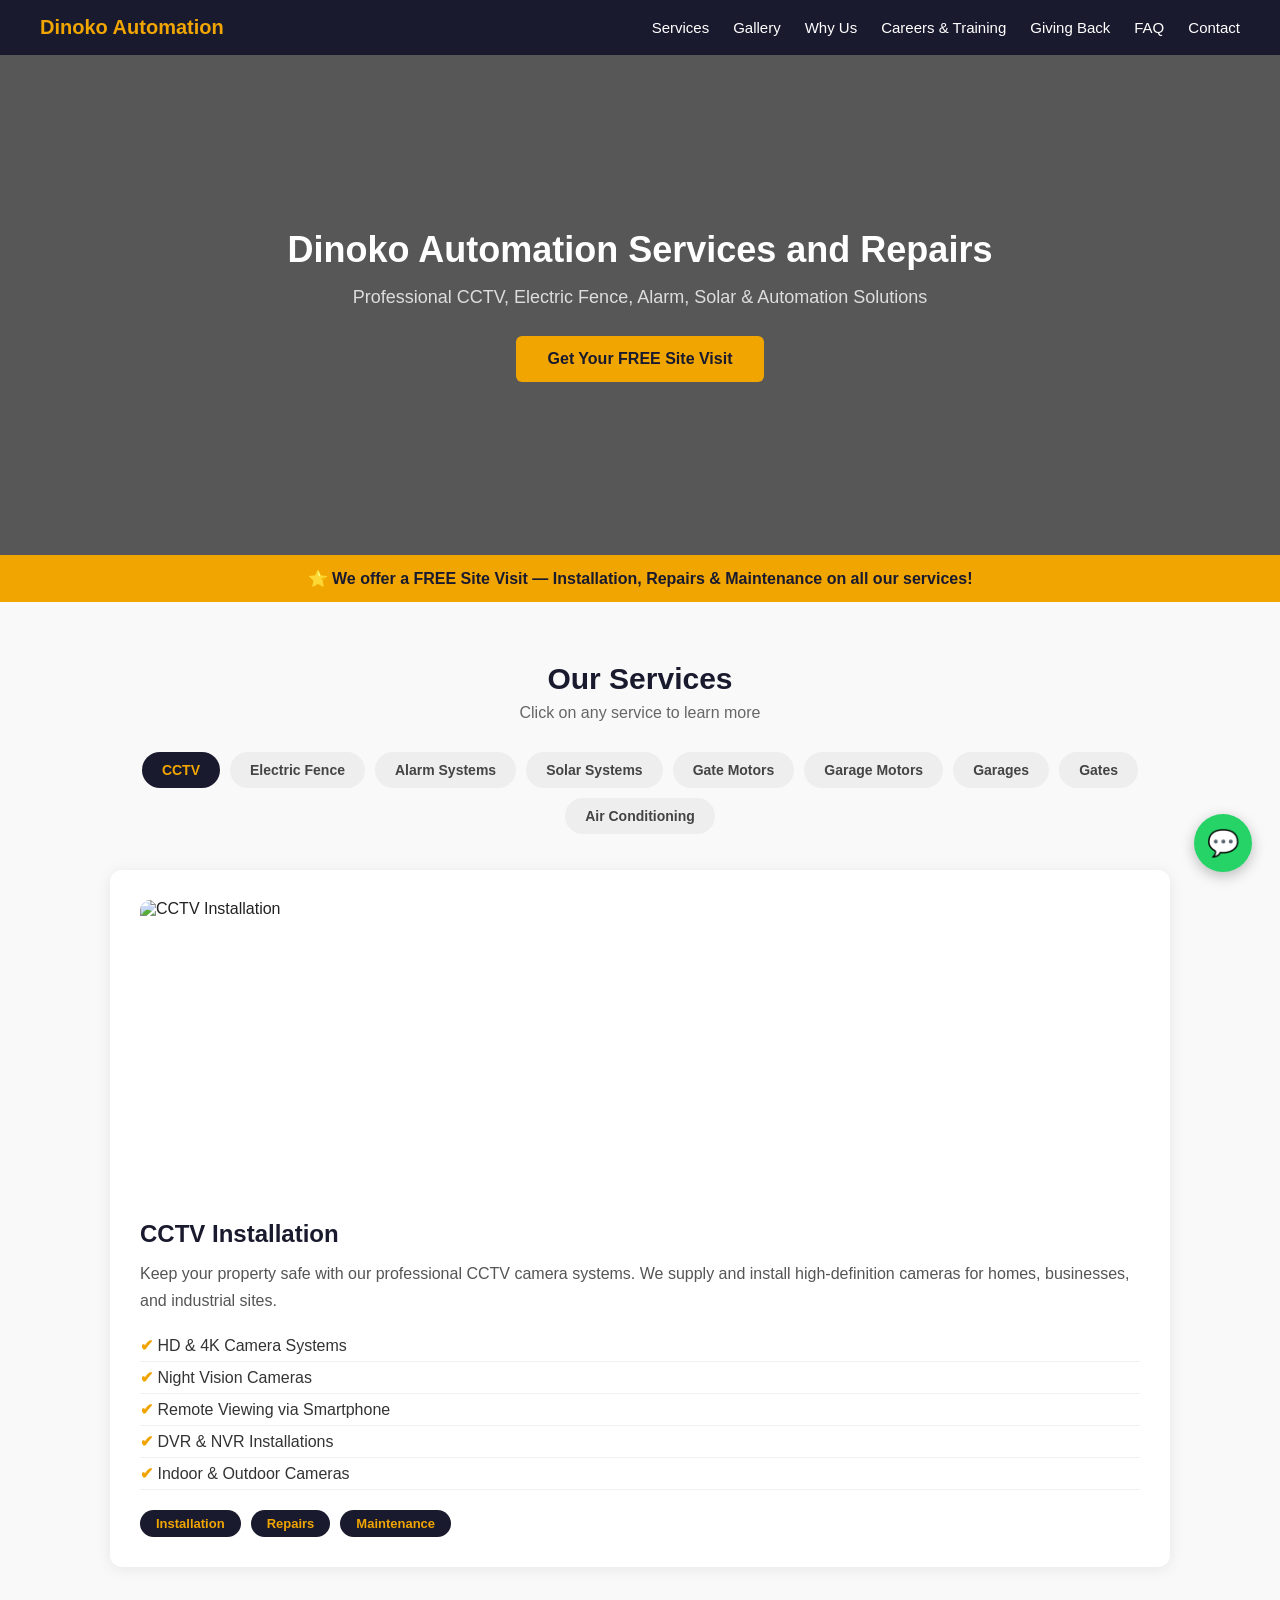
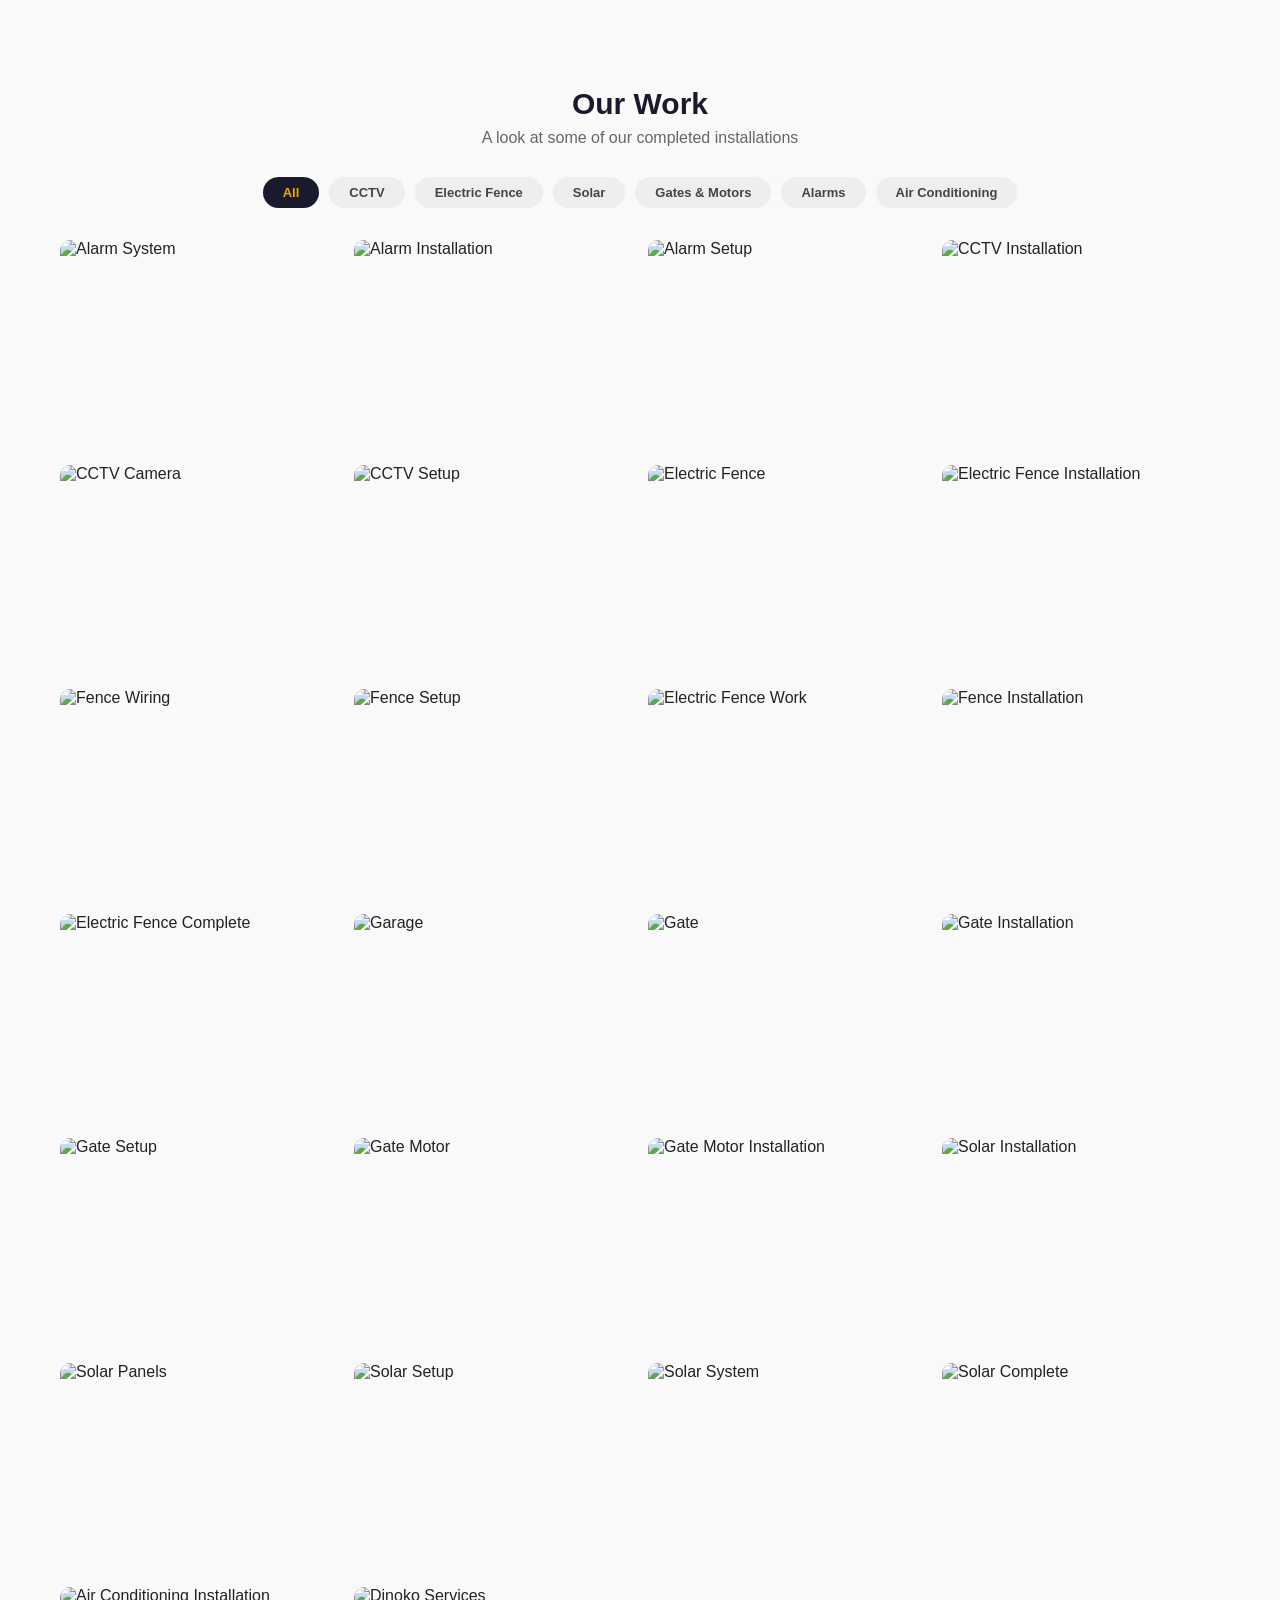
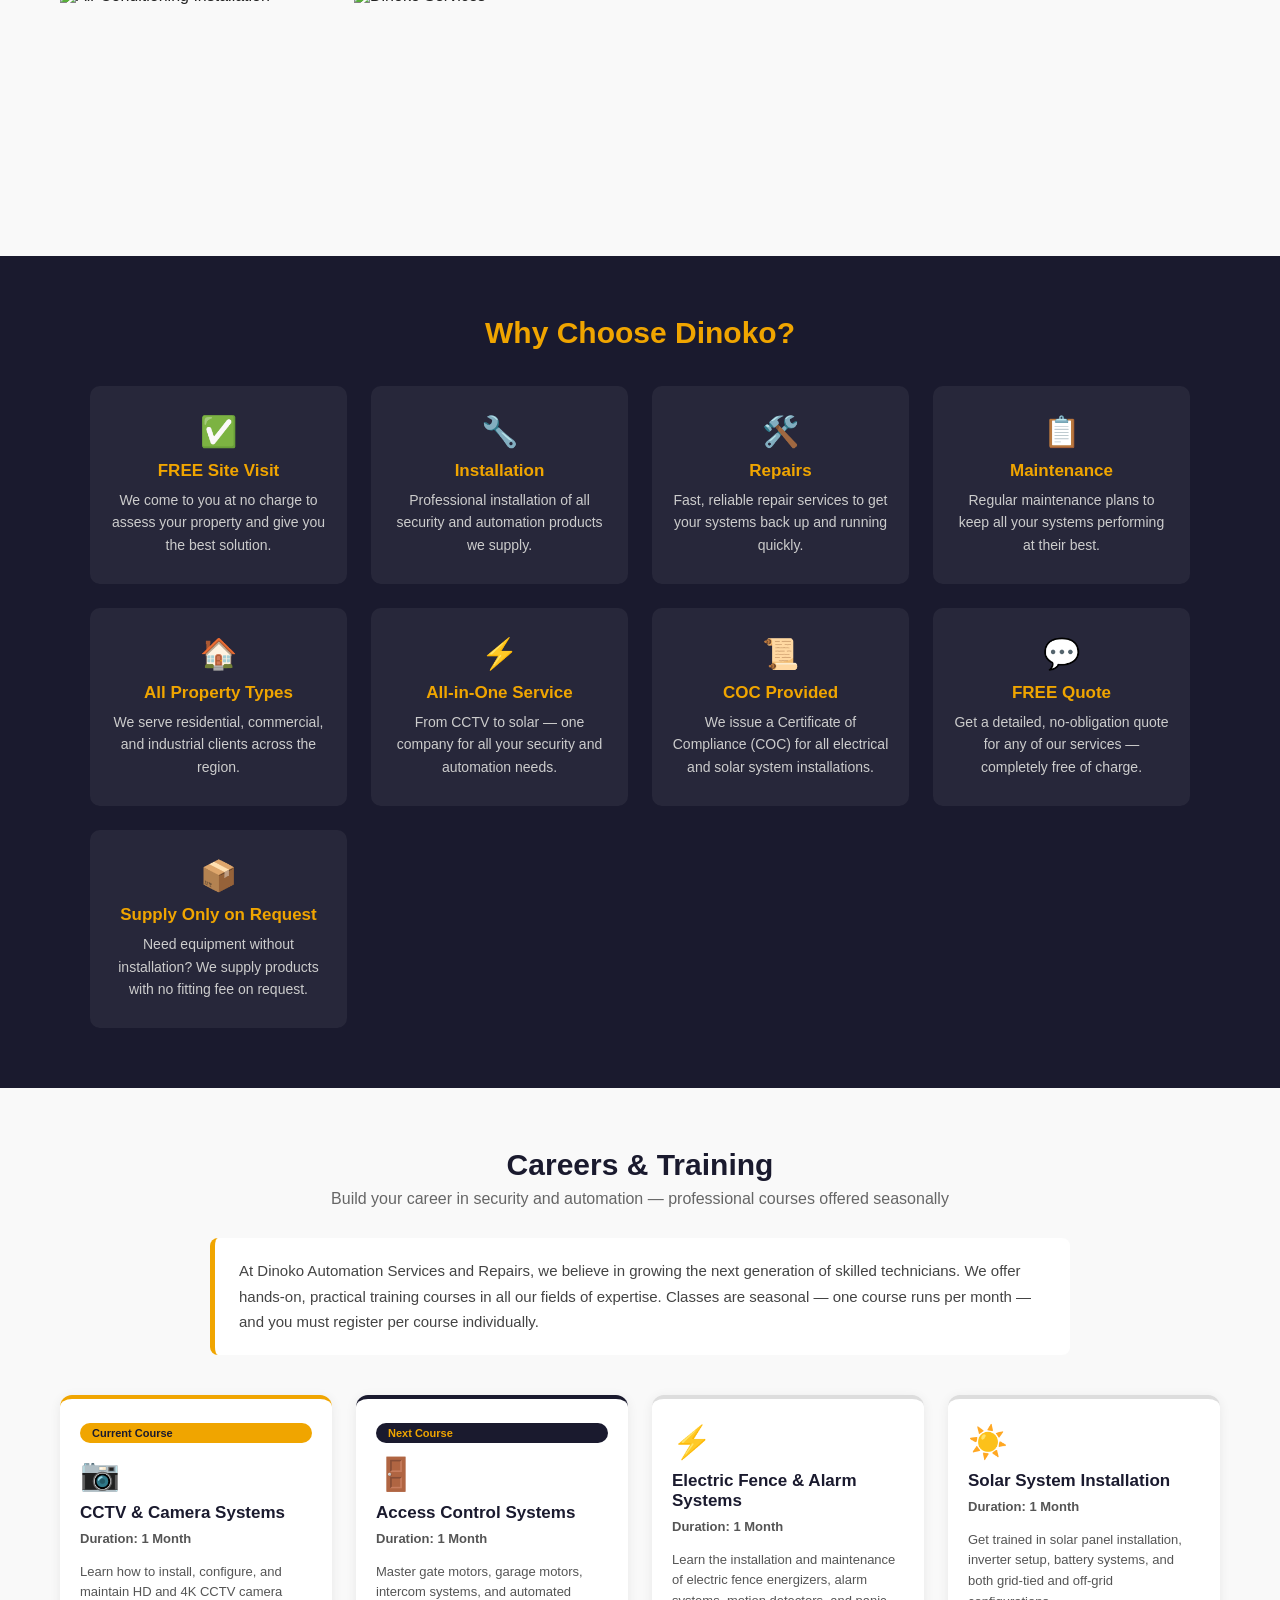
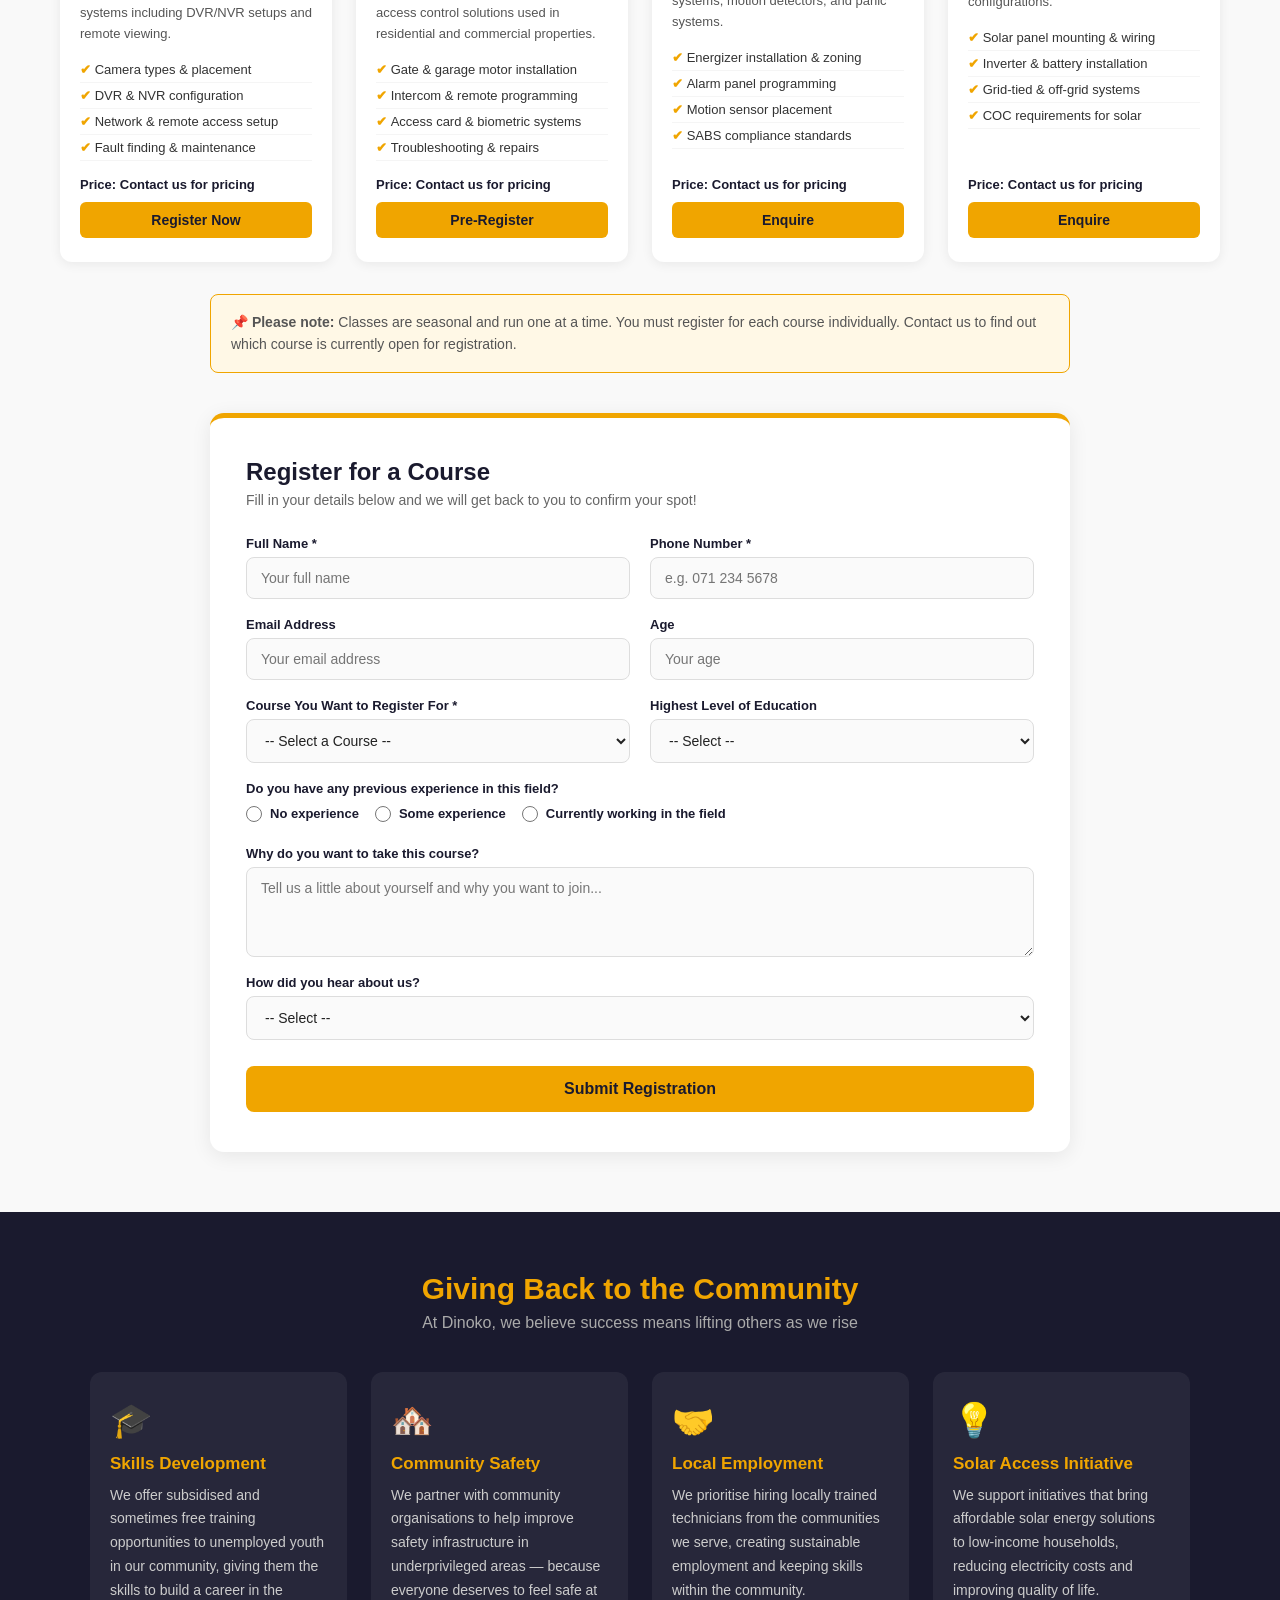
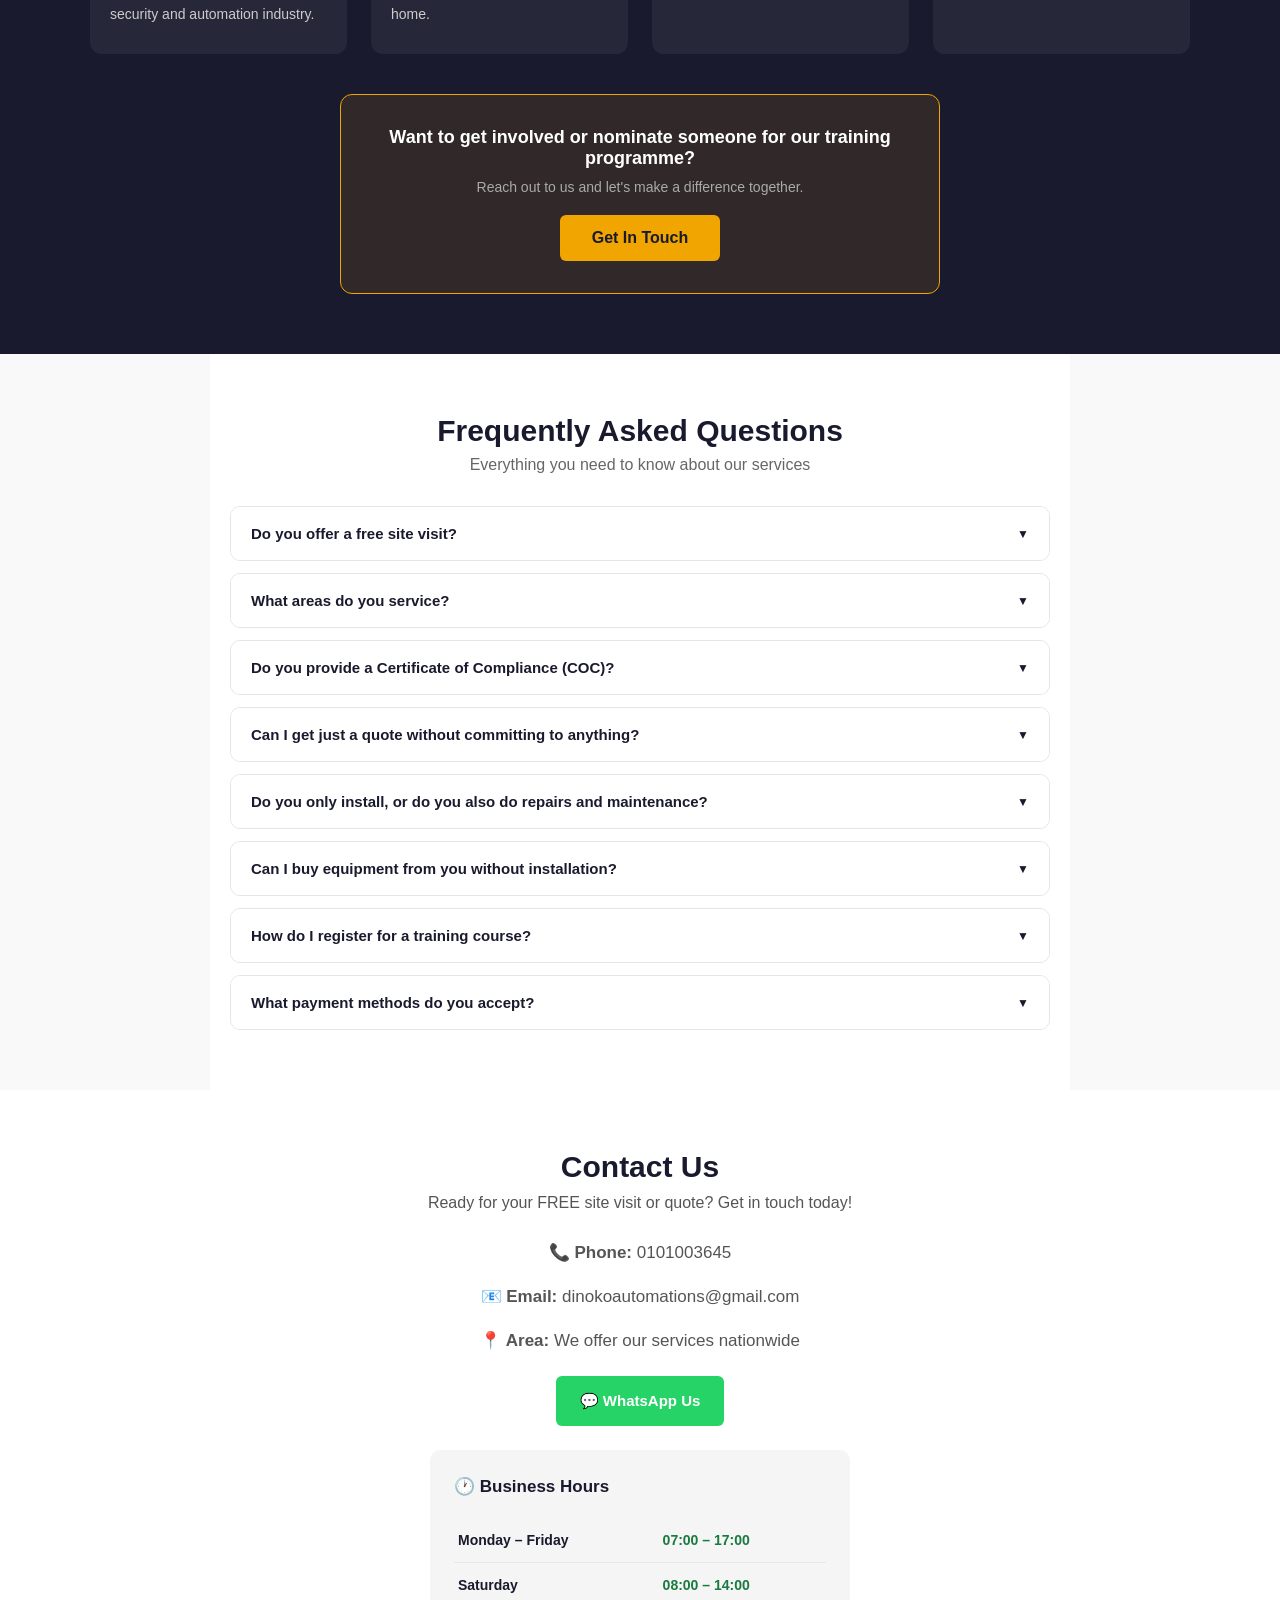
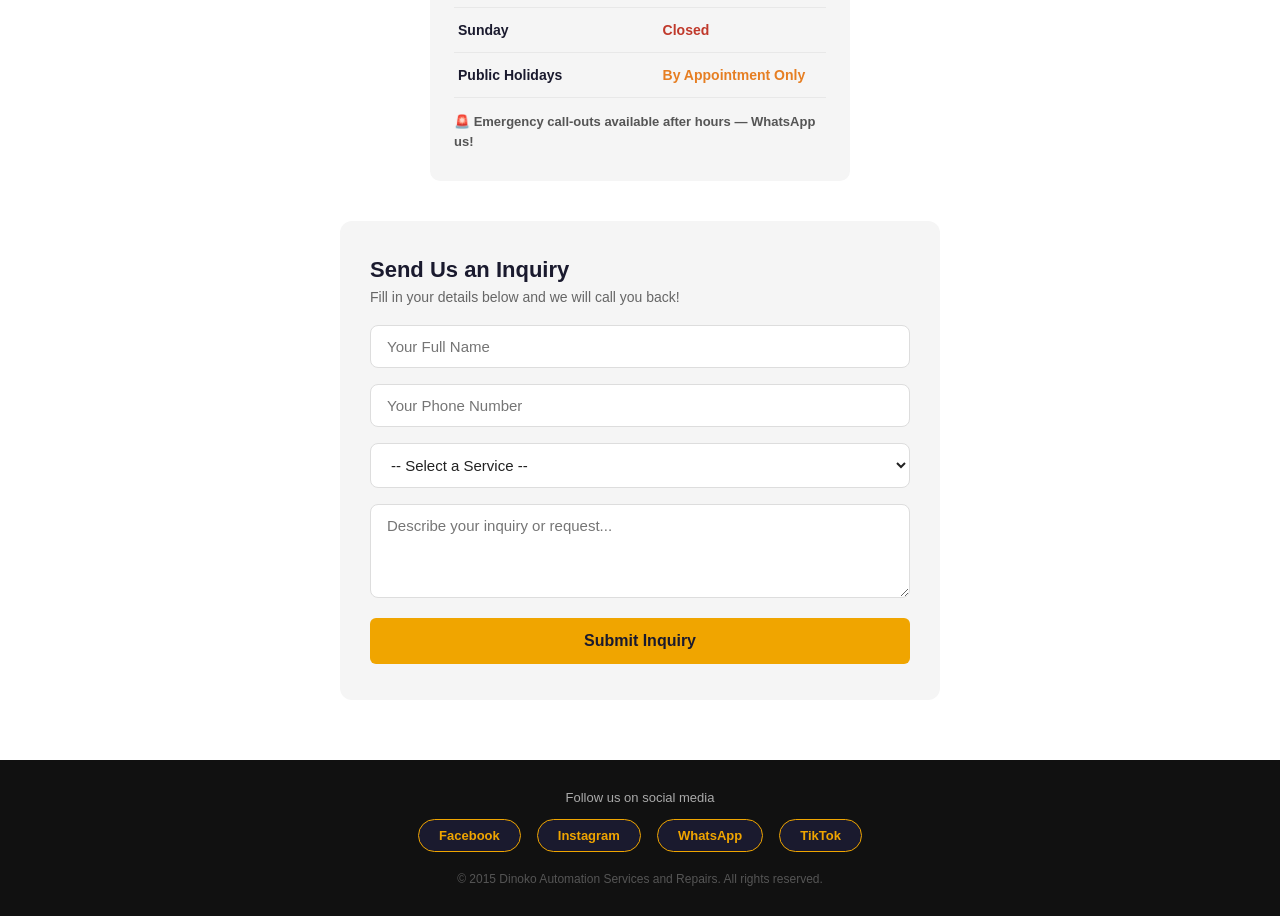
==== index.html @ ae6e0691 "Add files via upload" ====
<!DOCTYPE html>
<html lang="en">
<head>
  <meta charset="UTF-8" />
  <meta name="viewport" content="width=device-width, initial-scale=1.0"/>
  <title>Dinoko Automation Services and Repairs</title>
  <link rel="stylesheet" href="style.css" />
</head>
<body>

  <!-- NAVIGATION -->
  <nav>
    <div class="logo">Dinoko Automation</div>
   <ul class="nav-links">
  <li><a href="#services">Services</a></li>
  <li><a href="#gallery">Gallery</a></li>
  <li><a href="#why-us">Why Us</a></li>
  <li><a href="#training">Careers & Training</a></li>
  <li><a href="#giving-back">Giving Back</a></li>
  <li><a href="#faq">FAQ</a></li>
  <li><a href="#contact">Contact</a></li>
  <!--<li><a href="store.html" style="color:#f0a500; font-weight:bold;">🛒 Store</a></li>-->
</ul>
  </nav>

  <!-- HERO SECTION -->
  <section class="hero">
    <div class="hero-content">
      <h1>Dinoko Automation Services and Repairs</h1>
      <p>Professional CCTV, Electric Fence, Alarm, Solar & Automation Solutions</p>
      <a href="#contact" class="btn">Get Your FREE Site Visit</a>
    </div>
  </section>

  <!-- FREE SITE VISIT BANNER -->
  <div class="banner">
    <p>⭐ We offer a <strong>FREE Site Visit</strong> — Installation, Repairs & Maintenance on all our services!</p>
  </div>

  <!-- SERVICES SECTION -->
  <section id="services" class="services-section">
    <h2>Our Services</h2>
    <p class="section-subtitle">Click on any service to learn more</p>

    <div class="tab-buttons">
      <button class="tab-btn active" onclick="showService('cctv', this)">CCTV</button>
      <button class="tab-btn" onclick="showService('electric-fence', this)">Electric Fence</button>
      <button class="tab-btn" onclick="showService('alarm', this)">Alarm Systems</button>
      <button class="tab-btn" onclick="showService('solar', this)">Solar Systems</button>
      <button class="tab-btn" onclick="showService('gate-motor', this)">Gate Motors</button>
      <button class="tab-btn" onclick="showService('garage-motor', this)">Garage Motors</button>
      <button class="tab-btn" onclick="showService('garage', this)">Garages</button>
      <button class="tab-btn" onclick="showService('gates', this)">Gates</button>
      <button class="tab-btn" onclick="showService('aircon', this)">Air Conditioning</button>
    </div>

    <div id="cctv" class="service-panel active">
      <img src="images/cctv.jpeg" alt="CCTV Installation" />
      <div class="service-info">
        <h3>CCTV Installation</h3>
        <p>Keep your property safe with our professional CCTV camera systems. We supply and install high-definition cameras for homes, businesses, and industrial sites.</p>
        <ul>
          <li>HD & 4K Camera Systems</li>
          <li>Night Vision Cameras</li>
          <li>Remote Viewing via Smartphone</li>
          <li>DVR & NVR Installations</li>
          <li>Indoor & Outdoor Cameras</li>
        </ul>
        <div class="service-tags">
          <span>Installation</span><span>Repairs</span><span>Maintenance</span>
        </div>
      </div>
    </div>

    <div id="electric-fence" class="service-panel">
      <img src="images/electric.jpeg" alt="Electric Fence" />
      <div class="service-info">
        <h3>Electric Fence</h3>
        <p>Secure your perimeter with our reliable electric fence solutions. We install energizers, wires, and complete fence systems for all property types.</p>
        <ul>
          <li>Energizer Installation & Repairs</li>
          <li>Fence Zone Configuration</li>
          <li>SABS-Compliant Installations</li>
          <li>Integration with Alarm Systems</li>
          <li>Regular Maintenance Plans</li>
        </ul>
        <div class="service-tags">
          <span>Installation</span><span>Repairs</span><span>Maintenance</span>
        </div>
      </div>
    </div>

    <div id="alarm" class="service-panel">
      <img src="images/alarm.jpeg" alt="Alarm Systems" />
      <div class="service-info">
        <h3>Alarm Systems</h3>
        <p>Protect your home or business with advanced alarm systems. We install motion detectors, panic buttons, and full alarm setups linked to armed response.</p>
        <ul>
          <li>Motion Sensor Installation</li>
          <li>Panic Buttons & Remotes</li>
          <li>Armed Response Integration</li>
          <li>Pet-Immune Detectors</li>
          <li>Alarm Repairs & Servicing</li>
        </ul>
        <div class="service-tags">
          <span>Installation</span><span>Repairs</span><span>Maintenance</span>
        </div>
      </div>
    </div>

    <div id="solar" class="service-panel">
      <img src="images/solar.jpeg" alt="Solar System Installation" />
      <div class="service-info">
        <h3>Solar System Installation</h3>
        <p>Cut your electricity costs and beat load-shedding with our solar solutions. We design and install systems tailored to your energy needs.</p>
        <ul>
          <li>Solar Panel Supply & Installation</li>
          <li>Battery Backup Systems</li>
          <li>Inverter Installation</li>
          <li>Grid-Tied & Off-Grid Systems</li>
          <li>System Monitoring & Maintenance</li>
        </ul>
        <div class="service-tags">
          <span>Installation</span><span>Repairs</span><span>Maintenance</span>
        </div>
      </div>
    </div>

    <div id="gate-motor" class="service-panel">
      <img src="images/gate.jpeg" alt="Gate Motor" />
      <div class="service-info">
        <h3>Gate Motors (Grid Motors)</h3>
        <p>We supply, install, and repair all major brands of sliding and swing gate motors — giving you secure, automated access to your property.</p>
        <ul>
          <li>Sliding Gate Motor Installation</li>
          <li>Swing Gate Motor Installation</li>
          <li>Remote & Intercom Integration</li>
          <li>Motor Repairs & Part Replacements</li>
          <li>All Major Brands Supported</li>
        </ul>
        <div class="service-tags">
          <span>Installation</span><span>Repairs</span><span>Maintenance</span>
        </div>
      </div>
    </div>

    <div id="garage-motor" class="service-panel">
      <img src="images/garagem.jpeg" alt="Garage Motor" />
      <div class="service-info">
        <h3>Garage Door Motors</h3>
        <p>Automate your garage door with a quality motor system. We install and repair garage door openers for all door types — roller, tilt, and sectional.</p>
        <ul>
          <li>Roller Door Motor Installation</li>
          <li>Tilt Door Motor Installation</li>
          <li>Sectional Door Motors</li>
          <li>Remote Control Programming</li>
          <li>Motor Repairs & Servicing</li>
        </ul>
        <div class="service-tags">
          <span>Installation</span><span>Repairs</span><span>Maintenance</span>
        </div>
      </div>
    </div>

    <div id="garage" class="service-panel">
      <img src="images/garage.jpeg" alt="Garages" />
      <div class="service-info">
        <h3>Garages</h3>
        <p>We supply and install quality garage structures for residential and commercial properties — built to last and designed to complement your home.</p>
        <ul>
          <li>Single & Double Garages</li>
          <li>Steel & Automated Garage Structures</li>
          <li>Custom Garage Builds</li>
          <li>Garage Door Supply & Installation</li>
          <li>Repairs & Maintenance</li>
        </ul>
        <div class="service-tags">
          <span>Installation</span><span>Repairs</span><span>Maintenance</span>
        </div>
      </div>
    </div>

    <div id="gates" class="service-panel">
      <img src="images/gatem.jpeg" alt="Gates" />
      <div class="service-info">
        <h3>Gates</h3>
        <p>We supply and install driveway and pedestrian gates for homes and businesses. Custom sizes and designs available to match your property style.</p>
        <ul>
          <li>Sliding & Swing Gates</li>
          <li>Pedestrian Gates</li>
          <li>Custom Steel Gate Fabrication</li>
          <li>Gate Repairs & Welding</li>
          <li>Automation-Ready Gates</li>
        </ul>
        <div class="service-tags">
          <span>Installation</span><span>Repairs</span><span>Maintenance</span>
        </div>
      </div>
    </div>
<div id="aircon" class="service-panel">
  <img src="images/air.jpeg" alt="Air Conditioning" />
  <div class="service-info">
    <h3>Air Conditioning</h3>
    <p>Stay comfortable year-round with our professional air conditioning installation and maintenance services for homes and businesses.</p>
    <ul>
      <li>Split Unit Installation</li>
      <li>Ceiling Cassette Units</li>
      <li>AC Repairs & Gas Refills</li>
      <li>Filter Cleaning & Servicing</li>
      <li>All Major Brands Supported</li>
    </ul>
    <div class="service-tags">
      <span>Installation</span><span>Repairs</span><span>Maintenance</span>
    </div>
  </div>
</div>
  </section>

  <!-- GALLERY SECTION -->
<section id="gallery" class="gallery-section">
  <h2>Our Work</h2>
  <p class="section-subtitle">A look at some of our completed installations</p>

  <div class="gallery-filter">
    <button class="filter-btn active" onclick="filterGallery('all', this)">All</button>
    <button class="filter-btn" onclick="filterGallery('cctv', this)">CCTV</button>
    <button class="filter-btn" onclick="filterGallery('fence', this)">Electric Fence</button>
    <button class="filter-btn" onclick="filterGallery('solar', this)">Solar</button>
    <button class="filter-btn" onclick="filterGallery('gate', this)">Gates & Motors</button>
    <button class="filter-btn" onclick="filterGallery('alarm', this)">Alarms</button>
    <button class="filter-btn" onclick="filterGallery('aircon', this)">Air Conditioning</button>
  </div>

  <div class="gallery-grid" id="galleryGrid">

    <!-- ALARM -->
    <div class="gallery-item" data-category="alarm">
      <img src="images/alarm.jpeg" alt="Alarm System" />
      <div class="gallery-overlay"><span>Alarm System</span></div>
    </div>
    <div class="gallery-item" data-category="alarm">
      <img src="images/alarm1.jpeg" alt="Alarm Installation" />
      <div class="gallery-overlay"><span>Alarm Installation</span></div>
    </div>
    <div class="gallery-item" data-category="alarm">
      <img src="images/alarm2.jpeg" alt="Alarm Setup" />
      <div class="gallery-overlay"><span>Alarm Setup</span></div>
    </div>

    <!-- CCTV -->
    <div class="gallery-item" data-category="cctv">
      <img src="images/cctv.jpeg" alt="CCTV Installation" />
      <div class="gallery-overlay"><span>CCTV Installation</span></div>
    </div>
    <div class="gallery-item" data-category="cctv">
      <img src="images/cctv1.jpeg" alt="CCTV Camera" />
      <div class="gallery-overlay"><span>CCTV Camera</span></div>
    </div>
    <div class="gallery-item" data-category="cctv">
      <img src="images/cctv2.jpeg" alt="CCTV Setup" />
      <div class="gallery-overlay"><span>CCTV Setup</span></div>
    </div>

    <!-- ELECTRIC FENCE -->
    <div class="gallery-item" data-category="fence">
      <img src="images/electric.jpeg" alt="Electric Fence" />
      <div class="gallery-overlay"><span>Electric Fence</span></div>
    </div>
    <div class="gallery-item" data-category="fence">
      <img src="images/electric1.jpeg" alt="Electric Fence Installation" />
      <div class="gallery-overlay"><span>Electric Fence Installation</span></div>
    </div>
    <div class="gallery-item" data-category="fence">
      <img src="images/electric2.jpeg" alt="Fence Wiring" />
      <div class="gallery-overlay"><span>Fence Wiring</span></div>
    </div>
    <div class="gallery-item" data-category="fence">
      <img src="images/electric3.jpeg" alt="Fence Setup" />
      <div class="gallery-overlay"><span>Fence Setup</span></div>
    </div>
    <div class="gallery-item" data-category="fence">
      <img src="images/electric4.jpeg" alt="Electric Fence Work" />
      <div class="gallery-overlay"><span>Electric Fence Work</span></div>
    </div>
    <div class="gallery-item" data-category="fence">
      <img src="images/electric5.jpeg" alt="Fence Installation" />
      <div class="gallery-overlay"><span>Fence Installation</span></div>
    </div>
    <div class="gallery-item" data-category="fence">
      <img src="images/electric6.jpeg" alt="Electric Fence Complete" />
      <div class="gallery-overlay"><span>Electric Fence Complete</span></div>
    </div>

    <!-- GATES & MOTORS -->
    <div class="gallery-item" data-category="gate">
      <img src="images/garage.jpeg" alt="Garage" />
      <div class="gallery-overlay"><span>Garage</span></div>
    </div>
    <div class="gallery-item" data-category="gate">
      <img src="images/gate.jpeg" alt="Gate" />
      <div class="gallery-overlay"><span>Gate</span></div>
    </div>
    <div class="gallery-item" data-category="gate">
      <img src="images/gate1.jpeg" alt="Gate Installation" />
      <div class="gallery-overlay"><span>Gate Installation</span></div>
    </div>
    <div class="gallery-item" data-category="gate">
      <img src="images/gate2.jpeg" alt="Gate Setup" />
      <div class="gallery-overlay"><span>Gate Setup</span></div>
    </div>
    <div class="gallery-item" data-category="gate">
      <img src="images/gatem.jpeg" alt="Gate Motor" />
      <div class="gallery-overlay"><span>Gate Motor</span></div>
    </div>
    <div class="gallery-item" data-category="gate">
      <img src="images/gatem1.jpeg" alt="Gate Motor Installation" />
      <div class="gallery-overlay"><span>Gate Motor Installation</span></div>
    </div>

    <!-- SOLAR -->
    <div class="gallery-item" data-category="solar">
      <img src="images/solar.jpeg" alt="Solar Installation" />
      <div class="gallery-overlay"><span>Solar Installation</span></div>
    </div>
    <div class="gallery-item" data-category="solar">
      <img src="images/solar1.jpeg" alt="Solar Panels" />
      <div class="gallery-overlay"><span>Solar Panels</span></div>
    </div>
    <div class="gallery-item" data-category="solar">
      <img src="images/solar2.jpeg" alt="Solar Setup" />
      <div class="gallery-overlay"><span>Solar Setup</span></div>
    </div>
    <div class="gallery-item" data-category="solar">
      <img src="images/solar3.jpeg" alt="Solar System" />
      <div class="gallery-overlay"><span>Solar System</span></div>
    </div>
    <div class="gallery-item" data-category="solar">
      <img src="images/solar4.jpeg" alt="Solar Complete" />
      <div class="gallery-overlay"><span>Solar Complete</span></div>
    </div>

    <!-- AIR CONDITIONING -->
    <div class="gallery-item" data-category="aircon">
      <img src="images/air.jpeg" alt="Air Conditioning Installation" />
      <div class="gallery-overlay"><span>Air Conditioning</span></div>
    </div>

    <!-- GENERAL / ALL SERVICES PROMO -->
    <div class="gallery-item" data-category="cctv">
      <img src="images/all.jpeg" alt="Dinoko Services" />
      <div class="gallery-overlay"><span>Dinoko Services</span></div>
    </div>

  </div>
</section>

  <!-- WHY CHOOSE US -->
  <section id="why-us" class="why-us">
    <h2>Why Choose Dinoko?</h2>
    <div class="reasons-grid">
      <div class="reason-card">
        <div class="icon">✅</div>
        <h4>FREE Site Visit</h4>
        <p>We come to you at no charge to assess your property and give you the best solution.</p>
      </div>
      <div class="reason-card">
        <div class="icon">🔧</div>
        <h4>Installation</h4>
        <p>Professional installation of all security and automation products we supply.</p>
      </div>
      <div class="reason-card">
        <div class="icon">🛠️</div>
        <h4>Repairs</h4>
        <p>Fast, reliable repair services to get your systems back up and running quickly.</p>
      </div>
      <div class="reason-card">
        <div class="icon">📋</div>
        <h4>Maintenance</h4>
        <p>Regular maintenance plans to keep all your systems performing at their best.</p>
      </div>
      <div class="reason-card">
        <div class="icon">🏠</div>
        <h4>All Property Types</h4>
        <p>We serve residential, commercial, and industrial clients across the region.</p>
      </div>
      <div class="reason-card">
        <div class="icon">⚡</div>
        <h4>All-in-One Service</h4>
        <p>From CCTV to solar — one company for all your security and automation needs.</p>
      </div>
      <div class="reason-card">
        <div class="icon">📜</div>
        <h4>COC Provided</h4>
        <p>We issue a Certificate of Compliance (COC) for all electrical and solar system installations.</p>
      </div>
      <div class="reason-card">
        <div class="icon">💬</div>
        <h4>FREE Quote</h4>
        <p>Get a detailed, no-obligation quote for any of our services — completely free of charge.</p>
      </div>
      <div class="reason-card">
        <div class="icon">📦</div>
        <h4>Supply Only on Request</h4>
        <p>Need equipment without installation? We supply products with no fitting fee on request.</p>
      </div>
    </div>
  </section>

  <!-- CAREERS & TRAINING SECTION -->
  <section id="training" class="training-section">
    <h2>Careers & Training</h2>
    <p class="section-subtitle">Build your career in security and automation — professional courses offered seasonally</p>

    <div class="training-intro">
      <p>At Dinoko Automation Services and Repairs, we believe in growing the next generation of skilled technicians. We offer hands-on, practical training courses in all our fields of expertise. Classes are seasonal — one course runs per month — and you must register per course individually.</p>
    </div>

    <div class="courses-grid">

      <div class="course-card current">
        <div class="course-badge">Current Course</div>
        <div class="course-icon">📷</div>
        <h3>CCTV & Camera Systems</h3>
        <p class="course-duration">Duration: 1 Month</p>
        <p>Learn how to install, configure, and maintain HD and 4K CCTV camera systems including DVR/NVR setups and remote viewing.</p>
        <ul>
          <li>Camera types & placement</li>
          <li>DVR & NVR configuration</li>
          <li>Network & remote access setup</li>
          <li>Fault finding & maintenance</li>
        </ul>
        <div class="course-footer">
          <span class="course-price">Price: Contact us for pricing</span>
          <a href="#training-form" class="btn course-btn">Register Now</a>
        </div>
      </div>

      <div class="course-card upcoming">
        <div class="course-badge upcoming-badge">Next Course</div>
        <div class="course-icon">🚪</div>
        <h3>Access Control Systems</h3>
        <p class="course-duration">Duration: 1 Month</p>
        <p>Master gate motors, garage motors, intercom systems, and automated access control solutions used in residential and commercial properties.</p>
        <ul>
          <li>Gate & garage motor installation</li>
          <li>Intercom & remote programming</li>
          <li>Access card & biometric systems</li>
          <li>Troubleshooting & repairs</li>
        </ul>
        <div class="course-footer">
          <span class="course-price">Price: Contact us for pricing</span>
          <a href="#training-form" class="btn course-btn">Pre-Register</a>
        </div>
      </div>

      <div class="course-card">
        <div class="course-icon">⚡</div>
        <h3>Electric Fence & Alarm Systems</h3>
        <p class="course-duration">Duration: 1 Month</p>
        <p>Learn the installation and maintenance of electric fence energizers, alarm systems, motion detectors, and panic systems.</p>
        <ul>
          <li>Energizer installation & zoning</li>
          <li>Alarm panel programming</li>
          <li>Motion sensor placement</li>
          <li>SABS compliance standards</li>
        </ul>
        <div class="course-footer">
          <span class="course-price">Price: Contact us for pricing</span>
          <a href="#training-form" class="btn course-btn">Enquire</a>
        </div>
      </div>

      <div class="course-card">
        <div class="course-icon">☀️</div>
        <h3>Solar System Installation</h3>
        <p class="course-duration">Duration: 1 Month</p>
        <p>Get trained in solar panel installation, inverter setup, battery systems, and both grid-tied and off-grid configurations.</p>
        <ul>
          <li>Solar panel mounting & wiring</li>
          <li>Inverter & battery installation</li>
          <li>Grid-tied & off-grid systems</li>
          <li>COC requirements for solar</li>
        </ul>
        <div class="course-footer">
          <span class="course-price">Price: Contact us for pricing</span>
          <a href="#training-form" class="btn course-btn">Enquire</a>
        </div>
      </div>

    </div>

    <div class="training-note">
      <p>📌 <strong>Please note:</strong> Classes are seasonal and run one at a time. You must register for each course individually. Contact us to find out which course is currently open for registration.</p>
    </div>

    <!-- TRAINING REGISTRATION FORM -->
    <div class="training-form-wrapper" id="training-form">
      <h3>Register for a Course</h3>
      <p>Fill in your details below and we will get back to you to confirm your spot!</p>

      <form action="https://formsubmit.co/dinokoautomations@gmail.com" method="POST">
        <input type="hidden" name="_subject" value="New Training Registration - Dinoko" />
        <input type="hidden" name="_captcha" value="false" />
        <input type="hidden" name="_next" value="https://www.dinokoautomations.co.za/thankyou.html?type=training" />

        <div class="form-row">
          <div class="form-group">
            <label>Full Name *</label>
            <input type="text" name="full_name" placeholder="Your full name" required />
          </div>
          <div class="form-group">
            <label>Phone Number *</label>
            <input type="tel" name="phone" placeholder="e.g. 071 234 5678" required />
          </div>
        </div>

        <div class="form-row">
          <div class="form-group">
            <label>Email Address</label>
            <input type="email" name="email" placeholder="Your email address" />
          </div>
          <div class="form-group">
            <label>Age</label>
            <input type="number" name="age" placeholder="Your age" min="16" max="65" />
          </div>
        </div>

        <div class="form-row">
          <div class="form-group">
            <label>Course You Want to Register For *</label>
            <select name="course" required>
              <option value="">-- Select a Course --</option>
              <option>CCTV & Camera Systems</option>
              <option>Access Control Systems</option>
              <option>Electric Fence & Alarm Systems</option>
              <option>Solar System Installation</option>
              <option>Air Conditioning Installation & Maintenance</option>
            </select>
          </div>
          <div class="form-group">
            <label>Highest Level of Education</label>
            <select name="education">
              <option value="">-- Select --</option>
              <option>Grade 10</option>
              <option>Grade 11</option>
              <option>Grade 12 / Matric</option>
              <option>Certificate / Diploma</option>
              <option>Degree</option>
              <option>Other</option>
            </select>
          </div>
        </div>

        <div class="form-group full-width">
          <label>Do you have any previous experience in this field?</label>
          <div class="radio-group">
            <label class="radio-label">
              <input type="radio" name="experience" value="No experience" /> No experience
            </label>
            <label class="radio-label">
              <input type="radio" name="experience" value="Some experience" /> Some experience
            </label>
            <label class="radio-label">
              <input type="radio" name="experience" value="Working in the field" /> Currently working in the field
            </label>
          </div>
        </div>

        <div class="form-group full-width">
          <label>Why do you want to take this course?</label>
          <textarea name="motivation" placeholder="Tell us a little about yourself and why you want to join..." rows="4"></textarea>
        </div>

        <div class="form-group full-width">
          <label>How did you hear about us?</label>
          <select name="referral">
            <option value="">-- Select --</option>
            <option>Facebook</option>
            <option>Instagram</option>
            <option>WhatsApp</option>
            <option>TikTok</option>
            <option>Word of mouth</option>
            <option>Google Search</option>
            <option>Other</option>
          </select>
        </div>

        <button type="submit" class="btn training-submit-btn">Submit Registration</button>
      </form>
    </div>

  </section>

  <!-- GIVING BACK SECTION -->
  <section id="giving-back" class="giving-back-section">
    <h2>Giving Back to the Community</h2>
    <p class="section-subtitle">At Dinoko, we believe success means lifting others as we rise</p>

    <div class="giving-grid">
      <div class="giving-card">
        <div class="giving-icon">🎓</div>
        <h3>Skills Development</h3>
        <p>We offer subsidised and sometimes free training opportunities to unemployed youth in our community, giving them the skills to build a career in the security and automation industry.</p>
      </div>
      <div class="giving-card">
        <div class="giving-icon">🏘️</div>
        <h3>Community Safety</h3>
        <p>We partner with community organisations to help improve safety infrastructure in underprivileged areas — because everyone deserves to feel safe at home.</p>
      </div>
      <div class="giving-card">
        <div class="giving-icon">🤝</div>
        <h3>Local Employment</h3>
        <p>We prioritise hiring locally trained technicians from the communities we serve, creating sustainable employment and keeping skills within the community.</p>
      </div>
      <div class="giving-card">
        <div class="giving-icon">💡</div>
        <h3>Solar Access Initiative</h3>
        <p>We support initiatives that bring affordable solar energy solutions to low-income households, reducing electricity costs and improving quality of life.</p>
      </div>
    </div>

    <div class="giving-cta">
      <h3>Want to get involved or nominate someone for our training programme?</h3>
      <p>Reach out to us and let's make a difference together.</p>
      <a href="#contact" class="btn">Get In Touch</a>
    </div>
  </section>

  <!-- FAQ SECTION -->
  <section id="faq" class="faq-section">
    <h2>Frequently Asked Questions</h2>
    <p class="section-subtitle">Everything you need to know about our services</p>

    <div class="faq-grid">

      <div class="faq-item">
        <button class="faq-question" onclick="toggleFaq(this)">
          Do you offer a free site visit? <span class="faq-arrow">▼</span>
        </button>
        <div class="faq-answer">
          <p>Yes! We offer a completely free site visit to assess your property and recommend the best solution. There is no obligation to proceed after the visit.</p>
        </div>
      </div>

      <div class="faq-item">
        <button class="faq-question" onclick="toggleFaq(this)">
          What areas do you service? <span class="faq-arrow">▼</span>
        </button>
        <div class="faq-answer">
          <p>We offer our services nationwide across South Africa. Contact us to confirm availability in your specific area.</p>
        </div>
      </div>

      <div class="faq-item">
        <button class="faq-question" onclick="toggleFaq(this)">
          Do you provide a Certificate of Compliance (COC)? <span class="faq-arrow">▼</span>
        </button>
        <div class="faq-answer">
          <p>Yes. We issue a Certificate of Compliance for all electrical and solar system installations as required by law in South Africa.</p>
        </div>
      </div>

      <div class="faq-item">
        <button class="faq-question" onclick="toggleFaq(this)">
          Can I get just a quote without committing to anything? <span class="faq-arrow">▼</span>
        </button>
        <div class="faq-answer">
          <p>Absolutely. Our quotes are 100% free and come with no obligation. We will assess your needs and provide a detailed quote at no charge.</p>
        </div>
      </div>

      <div class="faq-item">
        <button class="faq-question" onclick="toggleFaq(this)">
          Do you only install, or do you also do repairs and maintenance? <span class="faq-arrow">▼</span>
        </button>
        <div class="faq-answer">
          <p>We do all three — installation, repairs, and ongoing maintenance — for every service we offer including CCTV, electric fence, alarms, solar, gate motors, garage motors, garages, and gates.</p>
        </div>
      </div>

      <div class="faq-item">
        <button class="faq-question" onclick="toggleFaq(this)">
          Can I buy equipment from you without installation? <span class="faq-arrow">▼</span>
        </button>
        <div class="faq-answer">
          <p>Yes. We offer supply-only on request with no fitting fee. Simply contact us and let us know what you need.</p>
        </div>
      </div>

      <div class="faq-item">
        <button class="faq-question" onclick="toggleFaq(this)">
          How do I register for a training course? <span class="faq-arrow">▼</span>
        </button>
        <div class="faq-answer">
          <p>Scroll up to our Careers & Training section and fill in the registration form. We run one course per month and you register for each course individually. We will contact you to confirm your spot.</p>
        </div>
      </div>

      <div class="faq-item">
        <button class="faq-question" onclick="toggleFaq(this)">
          What payment methods do you accept? <span class="faq-arrow">▼</span>
        </button>
        <div class="faq-answer">
          <p>We accept EFT bank transfers and cash. Contact us directly to discuss payment arrangements for larger projects.</p>
        </div>
      </div>

    </div>
  </section>

  <!-- CONTACT SECTION -->
  <section id="contact" class="contact-section">
    <h2>Contact Us</h2>
    <p>Ready for your FREE site visit or quote? Get in touch today!</p>

    <div class="contact-details">
      <p>📞 <strong>Phone:</strong> 0101003645</p>
      <p>📧 <strong>Email:</strong> dinokoautomations@gmail.com</p>
      <p>📍 <strong>Area:</strong> We offer our services nationwide</p>
      <p>
        <a href="https://wa.me/27737870295" target="_blank" class="whatsapp-btn">
          💬 WhatsApp Us
        </a>
      </p>

      <!-- BUSINESS HOURS -->
      <div class="business-hours">
        <h3>🕐 Business Hours</h3>
        <table class="hours-table">
          <tr>
            <td>Monday – Friday</td>
            <td><span class="open">07:00 – 17:00</span></td>
          </tr>
          <tr>
            <td>Saturday</td>
            <td><span class="open">08:00 – 14:00</span></td>
          </tr>
          <tr>
            <td>Sunday</td>
            <td><span class="closed">Closed</span></td>
          </tr>
          <tr>
            <td>Public Holidays</td>
            <td><span class="limited">By Appointment Only</span></td>
          </tr>
        </table>
        <p class="emergency-note">🚨 <strong>Emergency call-outs available after hours — WhatsApp us!</strong></p>
      </div>
    </div>

    <!-- INQUIRY FORM -->
    <div class="inquiry-form">
      <h3>Send Us an Inquiry</h3>
      <p>Fill in your details below and we will call you back!</p>
      <form action="https://formsubmit.co/dinokoautomations@gmail.com" method="POST">
  <input type="hidden" name="_subject" value="New Inquiry from Dinoko Website" />
  <input type="hidden" name="_captcha" value="false" />
<input type="hidden" name="_next" value="https://www.dinokoautomations.co.za/thankyou.html?type=inquiry" />
  
        <input type="text" name="name" placeholder="Your Full Name" required />
        <input type="tel" name="phone" placeholder="Your Phone Number" required />
        <select name="service">
          <option value="">-- Select a Service --</option>
          <option>CCTV Installation</option>
          <option>Electric Fence</option>
          <option>Alarm Systems</option>
          <option>Solar System Installation</option>
          <option>Gate Motors</option>
          <option>Garage Motors</option>
          <option>Garages</option>
          <option>Gates</option>
          <option>Air Conditioning</option>
          <option>Other</option>
        </select>
        <textarea name="inquiry" placeholder="Describe your inquiry or request..." rows="4" required></textarea>
        <button type="submit" class="btn">Submit Inquiry</button>
      </form>
    </div>
  </section>

  <!-- FOOTER -->
  <footer>
    <p>Follow us on social media</p>
    <div class="social-links">
      <a href="https://www.facebook.com/dinokoautomation/" target="_blank">Facebook</a>
      <a href="https://www.instagram.com/Dinokoautomation" target="_blank">Instagram</a>
      <a href="https://wa.me/27737870295" target="_blank">WhatsApp</a>
      <a href="https://tiktok.com/@dinoko22" target="_blank">TikTok</a>
    </div>
    <p class="footer-copy">&copy; 2015 Dinoko Automation Services and Repairs. All rights reserved.</p>
  </footer>

  <!-- FLOATING WHATSAPP BUTTON -->
  <a href="https://wa.me/27737870295" target="_blank" class="float-whatsapp" title="Chat with us on WhatsApp">
    💬
  </a>

  <!-- BACK TO TOP BUTTON -->
  <button onclick="window.scrollTo({top:0,behavior:'smooth'})" class="back-to-top" id="backToTop">↑</button>

  <script src="script.js"></script>
</body>
</html>
---- style.css ----
* {
  margin: 0;
  padding: 0;
  box-sizing: border-box;
}

body {
  font-family: Arial, sans-serif;
  color: #222;
  background: #f9f9f9;
}

/* NAV */
nav {
  display: flex;
  justify-content: space-between;
  align-items: center;
  background: #1a1a2e;
  padding: 16px 40px;
  position: sticky;
  top: 0;
  z-index: 100;
}

.logo {
  color: #f0a500;
  font-size: 20px;
  font-weight: bold;
}

.nav-links {
  list-style: none;
  display: flex;
  gap: 24px;
}

.nav-links a {
  color: white;
  text-decoration: none;
  font-size: 15px;
}

.nav-links a:hover {
  color: #f0a500;
}

/* HERO */
.hero {
  background: linear-gradient(rgba(0,0,0,0.65), rgba(0,0,0,0.65)),
              url('images/cctv.jpeg') center/cover no-repeat;
  min-height: 500px;
  display: flex;
  align-items: center;
  justify-content: center;
  text-align: center;
  color: white;
  padding: 60px 20px;
}

.hero-content h1 {
  font-size: 36px;
  margin-bottom: 16px;
}

.hero-content p {
  font-size: 18px;
  margin-bottom: 28px;
  color: #ddd;
}

.btn {
  background: #f0a500;
  color: #1a1a2e;
  padding: 14px 32px;
  border-radius: 6px;
  text-decoration: none;
  font-weight: bold;
  font-size: 16px;
  display: inline-block;
}

.btn:hover {
  background: #d4920a;
}

/* BANNER */
.banner {
  background: #f0a500;
  text-align: center;
  padding: 14px 20px;
  font-size: 16px;
  color: #1a1a2e;
  font-weight: bold;
}

/* SERVICES */
.services-section {
  padding: 60px 20px;
  max-width: 1100px;
  margin: 0 auto;
}

.services-section h2 {
  text-align: center;
  font-size: 30px;
  margin-bottom: 8px;
  color: #1a1a2e;
}

.section-subtitle {
  text-align: center;
  color: #666;
  margin-bottom: 30px;
}

.tab-buttons {
  display: flex;
  flex-wrap: wrap;
  gap: 10px;
  justify-content: center;
  margin-bottom: 36px;
}

.tab-btn {
  background: #eee;
  border: none;
  padding: 10px 20px;
  border-radius: 25px;
  cursor: pointer;
  font-size: 14px;
  font-weight: bold;
  color: #444;
  transition: all 0.2s;
}

.tab-btn:hover {
  background: #1a1a2e;
  color: white;
}

.tab-btn.active {
  background: #1a1a2e;
  color: #f0a500;
}

/* SERVICE PANELS */
.service-panel {
  display: none;
  gap: 40px;
  align-items: flex-start;
  background: white;
  border-radius: 12px;
  padding: 30px;
  box-shadow: 0 2px 16px rgba(0,0,0,0.08);
}

.service-panel.active {
  display: flex;
  flex-wrap: wrap;
}

.service-panel img {
  width: 100%;
  max-width: 420px;
  border-radius: 10px;
  object-fit: cover;
  height: 280px;
}

.service-info h3 {
  font-size: 24px;
  color: #1a1a2e;
  margin-bottom: 12px;
}

.service-info p {
  color: #555;
  margin-bottom: 16px;
  line-height: 1.7;
}

.service-info ul {
  list-style: none;
  margin-bottom: 20px;
}

.service-info ul li {
  padding: 6px 0;
  color: #333;
  border-bottom: 1px solid #f0f0f0;
}

.service-info ul li::before {
  content: "✔ ";
  color: #f0a500;
  font-weight: bold;
}

.service-tags {
  display: flex;
  gap: 10px;
  flex-wrap: wrap;
}

.service-tags span {
  background: #1a1a2e;
  color: #f0a500;
  padding: 6px 16px;
  border-radius: 20px;
  font-size: 13px;
  font-weight: bold;
}

/* WHY US */
.why-us {
  background: #1a1a2e;
  padding: 60px 20px;
  text-align: center;
}

.why-us h2 {
  color: #f0a500;
  font-size: 30px;
  margin-bottom: 36px;
}

.reasons-grid {
  display: grid;
  grid-template-columns: repeat(auto-fit, minmax(220px, 1fr));
  gap: 24px;
  max-width: 1100px;
  margin: 0 auto;
}

.reason-card {
  background: rgba(255,255,255,0.06);
  border-radius: 10px;
  padding: 28px 20px;
  color: white;
}

.reason-card .icon {
  font-size: 30px;
  margin-bottom: 12px;
}

.reason-card h4 {
  font-size: 17px;
  color: #f0a500;
  margin-bottom: 8px;
}

.reason-card p {
  font-size: 14px;
  color: #ccc;
  line-height: 1.6;
}

/* CONTACT */
.contact-section {
  padding: 60px 20px;
  text-align: center;
  background: white;
}

.contact-section h2 {
  font-size: 30px;
  color: #1a1a2e;
  margin-bottom: 10px;
}

.contact-section p {
  color: #555;
  margin-bottom: 10px;
}

.contact-details {
  margin: 24px 0;
  font-size: 17px;
  line-height: 2;
}

/* FOOTER */
footer {
  background: #111;
  color: #aaa;
  text-align: center;
  padding: 20px;
  font-size: 13px;
}

/* RESPONSIVE */
@media (max-width: 700px) {
  .hero-content h1 { font-size: 24px; }
  .service-panel img { max-width: 100%; }
  nav { flex-direction: column; gap: 12px; }
  .nav-links { gap: 14px; }
}
/* WHATSAPP BUTTON */
.whatsapp-btn {
  display: inline-block;
  background: #25D366;
  color: white;
  padding: 10px 24px;
  border-radius: 6px;
  text-decoration: none;
  font-weight: bold;
  font-size: 15px;
  margin-top: 8px;
}

.whatsapp-btn:hover {
  background: #1ebe5d;
}

/* INQUIRY FORM */
.inquiry-form {
  background: #f5f5f5;
  border-radius: 12px;
  padding: 36px 30px;
  max-width: 600px;
  margin: 40px auto 0;
  text-align: left;
}

.inquiry-form h3 {
  font-size: 22px;
  color: #1a1a2e;
  margin-bottom: 6px;
}

.inquiry-form p {
  color: #666;
  margin-bottom: 20px;
  font-size: 14px;
}

.inquiry-form input,
.inquiry-form select,
.inquiry-form textarea {
  width: 100%;
  padding: 12px 16px;
  margin-bottom: 16px;
  border: 1px solid #ddd;
  border-radius: 8px;
  font-size: 15px;
  font-family: Arial, sans-serif;
  background: white;
  color: #222;
}

.inquiry-form input:focus,
.inquiry-form select:focus,
.inquiry-form textarea:focus {
  outline: none;
  border-color: #f0a500;
}

.inquiry-form button {
  width: 100%;
  border: none;
  cursor: pointer;
  font-size: 16px;
}

/* SOCIAL LINKS IN FOOTER */
footer {
  background: #111;
  color: #aaa;
  text-align: center;
  padding: 30px 20px;
  font-size: 13px;
}

.social-links {
  display: flex;
  justify-content: center;
  gap: 16px;
  margin: 14px 0 20px;
  flex-wrap: wrap;
}

.social-links a {
  background: #1a1a2e;
  color: #f0a500;
  padding: 8px 20px;
  border-radius: 20px;
  text-decoration: none;
  font-weight: bold;
  font-size: 13px;
  border: 1px solid #f0a500;
}

.social-links a:hover {
  background: #f0a500;
  color: #1a1a2e;
}

.footer-copy {
  color: #555;
  font-size: 12px;
}
/* TRAINING SECTION */
.training-section {
  padding: 60px 20px;
  background: #f9f9f9;
  max-width: 1200px;
  margin: 0 auto;
}

.training-section h2 {
  text-align: center;
  font-size: 30px;
  color: #1a1a2e;
  margin-bottom: 8px;
}

.training-intro {
  background: white;
  border-left: 5px solid #f0a500;
  border-radius: 8px;
  padding: 20px 24px;
  margin: 24px auto 40px;
  max-width: 860px;
  font-size: 15px;
  color: #444;
  line-height: 1.7;
}

.courses-grid {
  display: grid;
  grid-template-columns: repeat(auto-fit, minmax(260px, 1fr));
  gap: 24px;
  margin-bottom: 32px;
}

.course-card {
  background: white;
  border-radius: 12px;
  padding: 24px 20px;
  box-shadow: 0 2px 12px rgba(0,0,0,0.07);
  border-top: 4px solid #ddd;
  position: relative;
  display: flex;
  flex-direction: column;
}

.course-card.current {
  border-top: 4px solid #f0a500;
}

.course-card.upcoming {
  border-top: 4px solid #1a1a2e;
}

.course-badge {
  display: inline-block;
  background: #f0a500;
  color: #1a1a2e;
  font-size: 11px;
  font-weight: bold;
  padding: 4px 12px;
  border-radius: 20px;
  margin-bottom: 12px;
}

.upcoming-badge {
  background: #1a1a2e;
  color: #f0a500;
}

.course-icon {
  font-size: 32px;
  margin-bottom: 10px;
}

.course-card h3 {
  font-size: 17px;
  color: #1a1a2e;
  margin-bottom: 6px;
}

.course-duration {
  font-size: 13px;
  color: #f0a500;
  font-weight: bold;
  margin-bottom: 10px;
}

.course-card p {
  font-size: 13px;
  color: #555;
  line-height: 1.6;
  margin-bottom: 12px;
}

.course-card ul {
  list-style: none;
  font-size: 13px;
  color: #333;
  margin-bottom: 16px;
  flex: 1;
}

.course-card ul li {
  padding: 5px 0;
  border-bottom: 1px solid #f5f5f5;
}

.course-card ul li::before {
  content: "✔ ";
  color: #f0a500;
  font-weight: bold;
}

.course-footer {
  display: flex;
  flex-direction: column;
  gap: 10px;
  margin-top: auto;
}

.course-price {
  font-size: 13px;
  font-weight: bold;
  color: #1a1a2e;
}

.course-btn {
  text-align: center;
  padding: 10px;
  font-size: 14px;
}

.training-note {
  background: #fff8e6;
  border: 1px solid #f0a500;
  border-radius: 8px;
  padding: 16px 20px;
  font-size: 14px;
  color: #555;
  max-width: 860px;
  margin: 0 auto;
  line-height: 1.6;
}

/* GIVING BACK SECTION */
.giving-back-section {
  background: #1a1a2e;
  padding: 60px 20px;
  text-align: center;
}

.giving-back-section h2 {
  color: #f0a500;
  font-size: 30px;
  margin-bottom: 8px;
}

.giving-back-section .section-subtitle {
  color: #aaa;
  margin-bottom: 40px;
}

.giving-grid {
  display: grid;
  grid-template-columns: repeat(auto-fit, minmax(220px, 1fr));
  gap: 24px;
  max-width: 1100px;
  margin: 0 auto 40px;
}

.giving-card {
  background: rgba(255,255,255,0.06);
  border-radius: 12px;
  padding: 28px 20px;
  color: white;
  text-align: left;
}

.giving-icon {
  font-size: 34px;
  margin-bottom: 14px;
}

.giving-card h3 {
  font-size: 17px;
  color: #f0a500;
  margin-bottom: 10px;
}

.giving-card p {
  font-size: 14px;
  color: #ccc;
  line-height: 1.7;
}

.giving-cta {
  background: rgba(240,165,0,0.1);
  border: 1px solid #f0a500;
  border-radius: 12px;
  padding: 32px 24px;
  max-width: 600px;
  margin: 0 auto;
}

.giving-cta h3 {
  color: white;
  font-size: 18px;
  margin-bottom: 10px;
}

.giving-cta p {
  color: #aaa;
  font-size: 14px;
  margin-bottom: 20px;
}
/* TRAINING REGISTRATION FORM */
.training-form-wrapper {
  background: white;
  border-radius: 14px;
  padding: 40px 36px;
  max-width: 860px;
  margin: 40px auto 0;
  box-shadow: 0 4px 20px rgba(0,0,0,0.08);
  border-top: 5px solid #f0a500;
}

.training-form-wrapper h3 {
  font-size: 24px;
  color: #1a1a2e;
  margin-bottom: 6px;
}

.training-form-wrapper > p {
  color: #666;
  font-size: 14px;
  margin-bottom: 28px;
}

.form-row {
  display: grid;
  grid-template-columns: 1fr 1fr;
  gap: 20px;
  margin-bottom: 0;
}

.form-group {
  display: flex;
  flex-direction: column;
  margin-bottom: 18px;
}

.form-group.full-width {
  grid-column: 1 / -1;
}

.form-group label {
  font-size: 13px;
  font-weight: bold;
  color: #1a1a2e;
  margin-bottom: 6px;
}

.form-group input,
.form-group select,
.form-group textarea {
  padding: 12px 14px;
  border: 1px solid #ddd;
  border-radius: 8px;
  font-size: 14px;
  font-family: Arial, sans-serif;
  color: #222;
  background: #fafafa;
  transition: border 0.2s;
}

.form-group input:focus,
.form-group select:focus,
.form-group textarea:focus {
  outline: none;
  border-color: #f0a500;
  background: white;
}

.radio-group {
  display: flex;
  flex-wrap: wrap;
  gap: 16px;
  margin-top: 4px;
}

.radio-label {
  display: flex;
  align-items: center;
  gap: 8px;
  font-size: 14px;
  color: #444;
  cursor: pointer;
  font-weight: normal;
}

.radio-label input[type="radio"] {
  width: 16px;
  height: 16px;
  accent-color: #f0a500;
  padding: 0;
  border: none;
  margin: 0;
}

.training-submit-btn {
  width: 100%;
  padding: 14px;
  font-size: 16px;
  border: none;
  cursor: pointer;
  margin-top: 8px;
  border-radius: 8px;
}

/* THANK YOU PAGE */
.thankyou-wrapper {
  min-height: 70vh;
  display: flex;
  align-items: center;
  justify-content: center;
  padding: 60px 20px;
  background: #f9f9f9;
}

.thankyou-card {
  background: white;
  border-radius: 16px;
  padding: 50px 40px;
  text-align: center;
  max-width: 560px;
  box-shadow: 0 4px 24px rgba(0,0,0,0.08);
  border-top: 5px solid #f0a500;
}

.thankyou-icon {
  font-size: 56px;
  margin-bottom: 20px;
}

.thankyou-card h1 {
  font-size: 28px;
  color: #1a1a2e;
  margin-bottom: 16px;
}

.thankyou-card p {
  font-size: 15px;
  color: #555;
  line-height: 1.7;
  margin-bottom: 12px;
}

.thankyou-sub {
  font-size: 13px;
  color: #888;
}

.thankyou-actions {
  display: flex;
  gap: 14px;
  justify-content: center;
  flex-wrap: wrap;
  margin-top: 28px;
}

/* RESPONSIVE FOR FORM */
@media (max-width: 600px) {
  .form-row {
    grid-template-columns: 1fr;
  }
  .training-form-wrapper {
    padding: 28px 20px;
  }
  .thankyou-card {
    padding: 36px 20px;
  }
}
/* FLOATING WHATSAPP BUTTON */
.float-whatsapp {
  position: fixed;
  bottom: 28px;
  right: 28px;
  background: #25D366;
  color: white;
  width: 58px;
  height: 58px;
  border-radius: 50%;
  display: flex;
  align-items: center;
  justify-content: center;
  font-size: 26px;
  text-decoration: none;
  z-index: 999;
  box-shadow: 0 4px 14px rgba(0,0,0,0.25);
}

.float-whatsapp:hover {
  background: #1ebe5d;
  transform: scale(1.08);
}

/* BACK TO TOP BUTTON */
.back-to-top {
  position: fixed;
  bottom: 96px;
  right: 30px;
  background: #1a1a2e;
  color: #f0a500;
  border: none;
  width: 44px;
  height: 44px;
  border-radius: 50%;
  font-size: 20px;
  cursor: pointer;
  z-index: 999;
  display: none;
  align-items: center;
  justify-content: center;
  box-shadow: 0 4px 12px rgba(0,0,0,0.2);
}

.back-to-top:hover {
  background: #f0a500;
  color: #1a1a2e;
}

.back-to-top.visible {
  display: flex;
}

/* GALLERY SECTION */
.gallery-section {
  padding: 60px 20px;
  background: #f9f9f9;
  max-width: 1200px;
  margin: 0 auto;
}

.gallery-section h2 {
  text-align: center;
  font-size: 30px;
  color: #1a1a2e;
  margin-bottom: 8px;
}

.gallery-filter {
  display: flex;
  flex-wrap: wrap;
  gap: 10px;
  justify-content: center;
  margin: 24px 0 32px;
}

.filter-btn {
  background: #eee;
  border: none;
  padding: 8px 20px;
  border-radius: 25px;
  cursor: pointer;
  font-size: 13px;
  font-weight: bold;
  color: #444;
  transition: all 0.2s;
}

.filter-btn:hover {
  background: #1a1a2e;
  color: white;
}

.filter-btn.active {
  background: #1a1a2e;
  color: #f0a500;
}

.gallery-grid {
  display: grid;
  grid-template-columns: repeat(auto-fill, minmax(240px, 1fr));
  gap: 16px;
}

.gallery-item {
  position: relative;
  border-radius: 10px;
  overflow: hidden;
  aspect-ratio: 4/3;
  cursor: pointer;
}

.gallery-item img {
  width: 100%;
  height: 100%;
  object-fit: cover;
  display: block;
  transition: transform 0.3s ease;
}

.gallery-item:hover img {
  transform: scale(1.05);
}

.gallery-overlay {
  position: absolute;
  bottom: 0;
  left: 0;
  right: 0;
  background: linear-gradient(transparent, rgba(26,26,46,0.85));
  padding: 20px 14px 14px;
  transform: translateY(100%);
  transition: transform 0.3s ease;
}

.gallery-item:hover .gallery-overlay {
  transform: translateY(0);
}

.gallery-overlay span {
  color: #f0a500;
  font-weight: bold;
  font-size: 14px;
}

.gallery-item.hidden {
  display: none;
}

/* FAQ SECTION */
.faq-section {
  padding: 60px 20px;
  background: white;
  max-width: 860px;
  margin: 0 auto;
}

.faq-section h2 {
  text-align: center;
  font-size: 30px;
  color: #1a1a2e;
  margin-bottom: 8px;
}

.faq-grid {
  margin-top: 32px;
  display: flex;
  flex-direction: column;
  gap: 12px;
}

.faq-item {
  border: 1px solid #e5e5e5;
  border-radius: 10px;
  overflow: hidden;
}

.faq-question {
  width: 100%;
  background: white;
  border: none;
  padding: 18px 20px;
  text-align: left;
  font-size: 15px;
  font-weight: bold;
  color: #1a1a2e;
  cursor: pointer;
  display: flex;
  justify-content: space-between;
  align-items: center;
  transition: background 0.2s;
}

.faq-question:hover {
  background: #fdf8ee;
}

.faq-question.open {
  background: #1a1a2e;
  color: #f0a500;
}

.faq-question.open .faq-arrow {
  transform: rotate(180deg);
}

.faq-arrow {
  transition: transform 0.3s;
  font-size: 12px;
  flex-shrink: 0;
  margin-left: 12px;
}

.faq-answer {
  display: none;
  padding: 0 20px 18px;
  font-size: 14px;
  color: #555;
  line-height: 1.7;
  border-top: 1px solid #f0f0f0;
  background: #fafafa;
}

.faq-answer.open {
  display: block;
}

/* BUSINESS HOURS */
.business-hours {
  background: #f5f5f5;
  border-radius: 10px;
  padding: 20px 24px;
  margin-top: 24px;
  text-align: left;
  max-width: 420px;
  margin-left: auto;
  margin-right: auto;
}

.business-hours h3 {
  font-size: 17px;
  color: #1a1a2e;
  margin-bottom: 14px;
}

.hours-table {
  width: 100%;
  border-collapse: collapse;
  font-size: 14px;
  margin-bottom: 14px;
}

.hours-table td {
  padding: 8px 4px;
  border-bottom: 1px solid #e8e8e8;
  color: #333;
}

.hours-table td:first-child {
  font-weight: bold;
  color: #1a1a2e;
  width: 55%;
}

.open {
  color: #1a7a3f;
  font-weight: bold;
}

.closed {
  color: #c0392b;
  font-weight: bold;
}

.limited {
  color: #e67e22;
  font-weight: bold;
}

.emergency-note {
  font-size: 13px;
  color: #555;
  margin-top: 10px;
  line-height: 1.5;
}

/* RESPONSIVE NAV FOR MORE ITEMS */
@media (max-width: 900px) {
  nav {
    flex-direction: column;
    gap: 12px;
    padding: 16px 20px;
  }
  .nav-links {
    flex-wrap: wrap;
    justify-content: center;
    gap: 10px;
  }
}
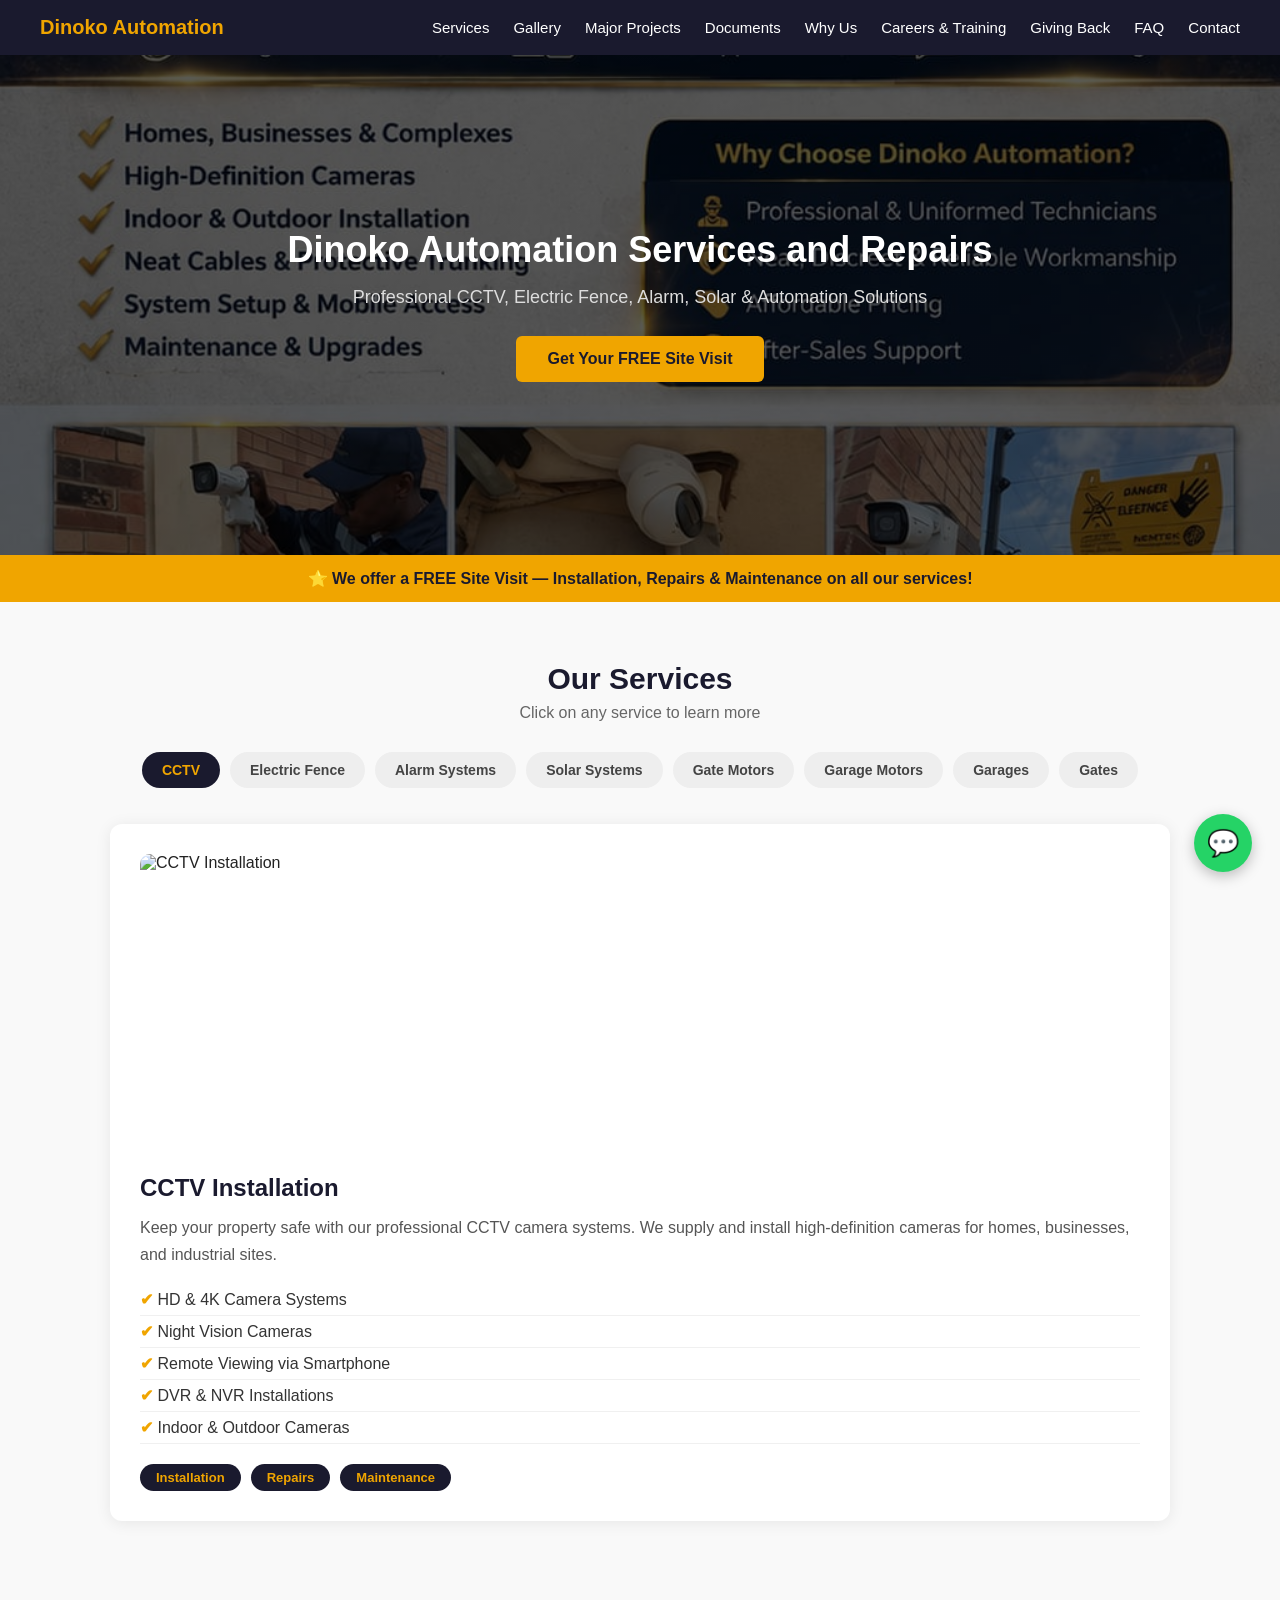
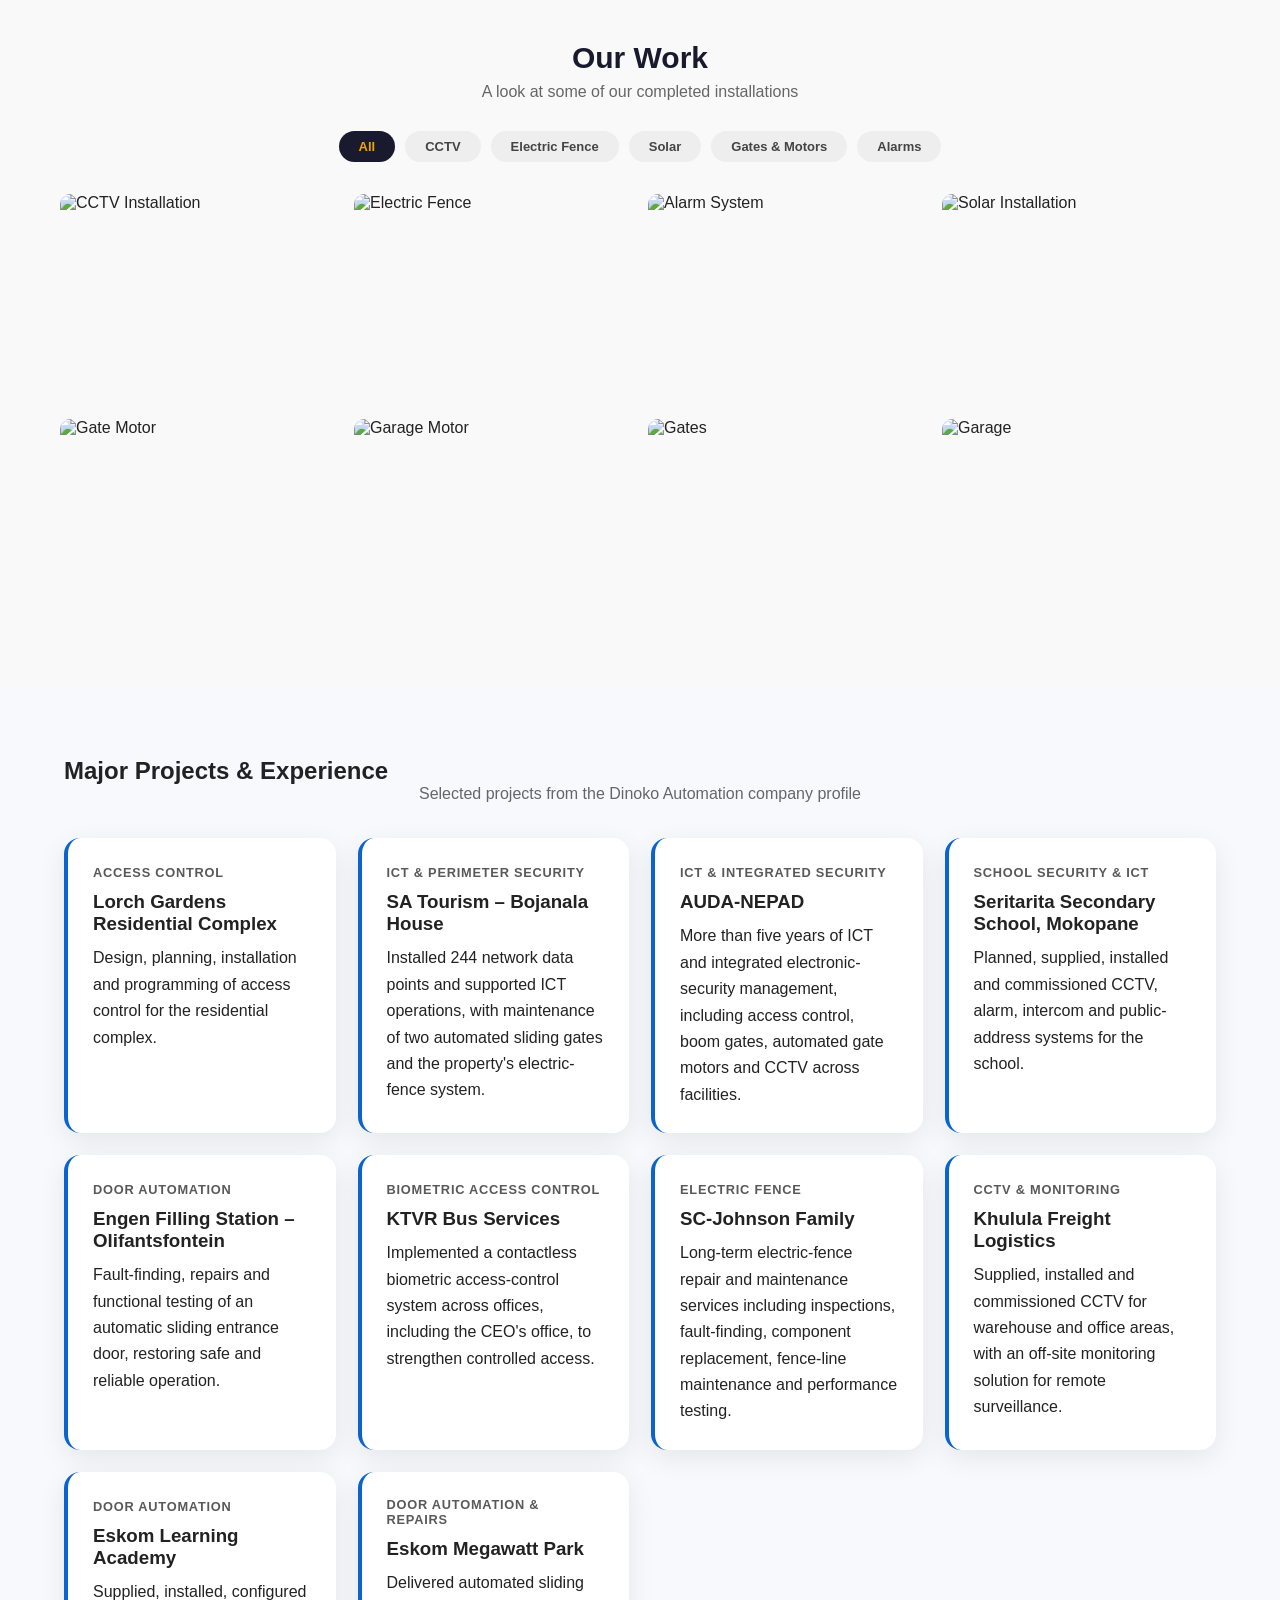
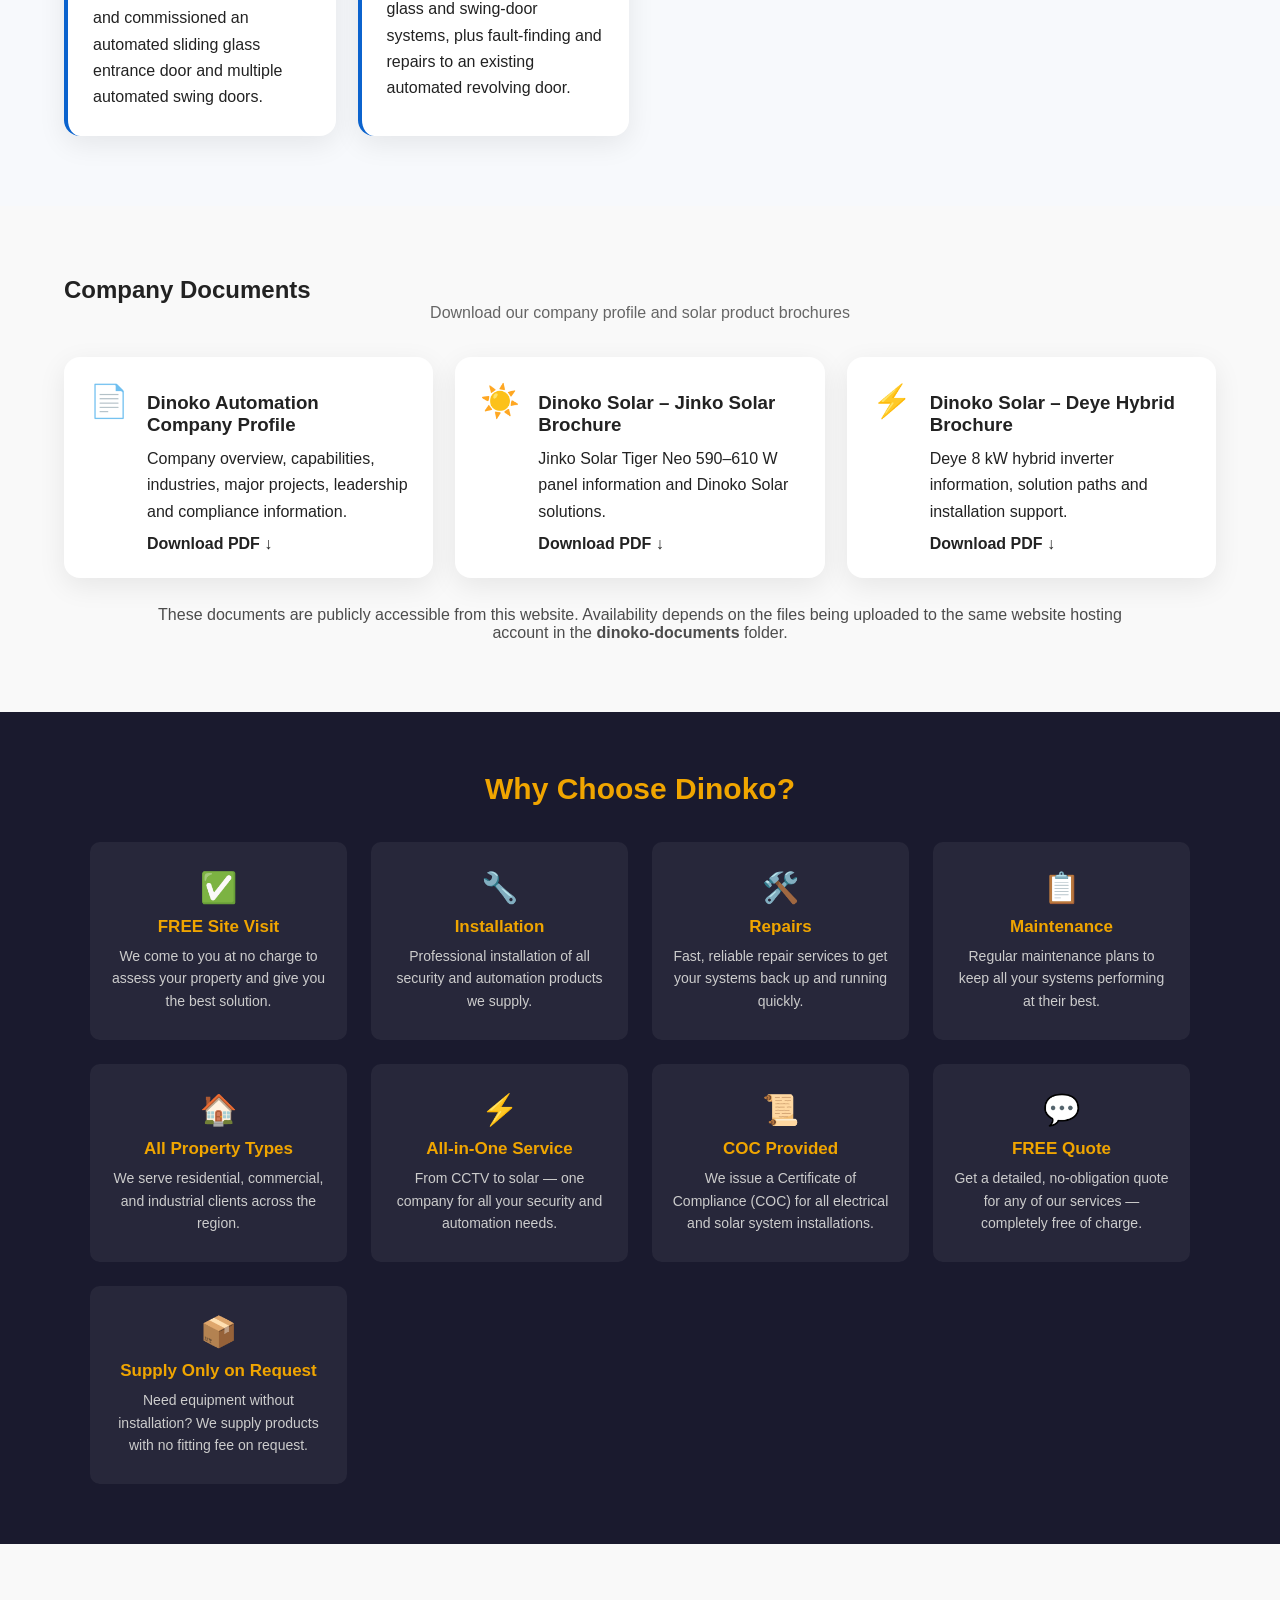
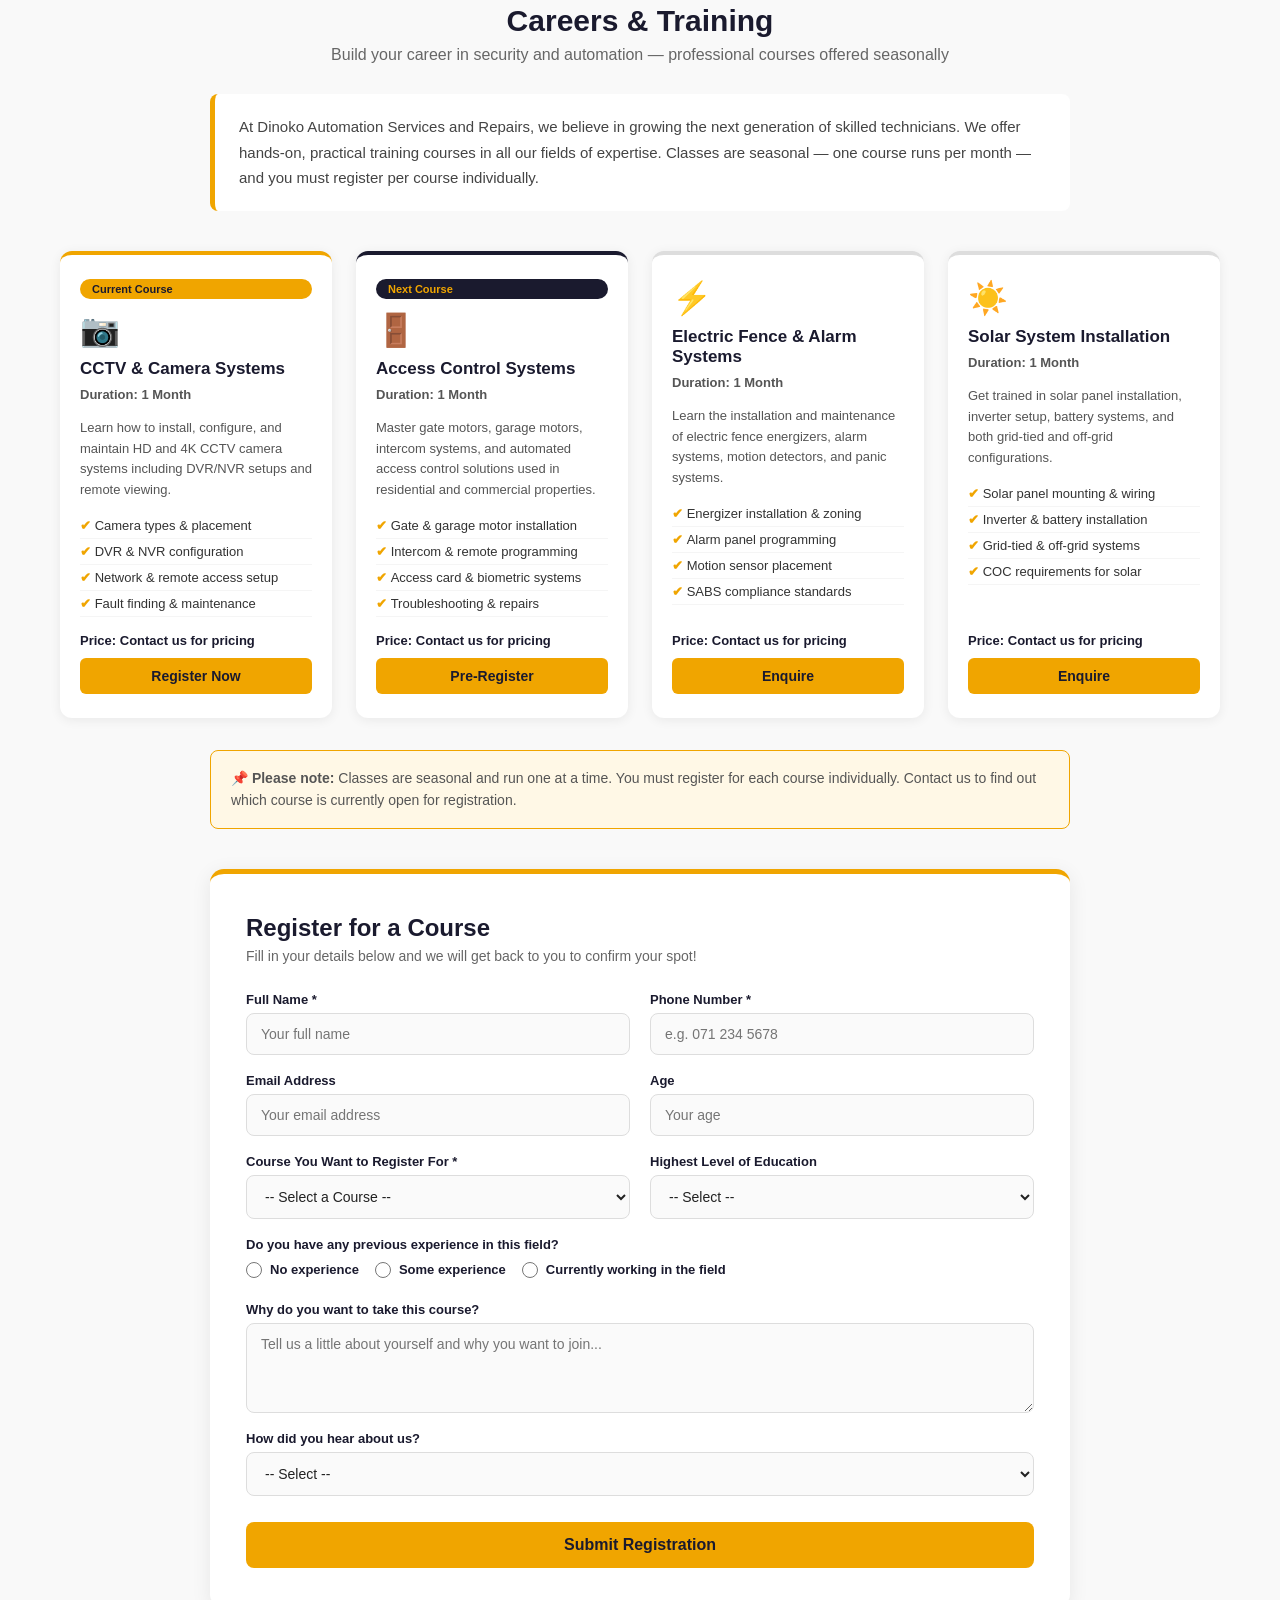
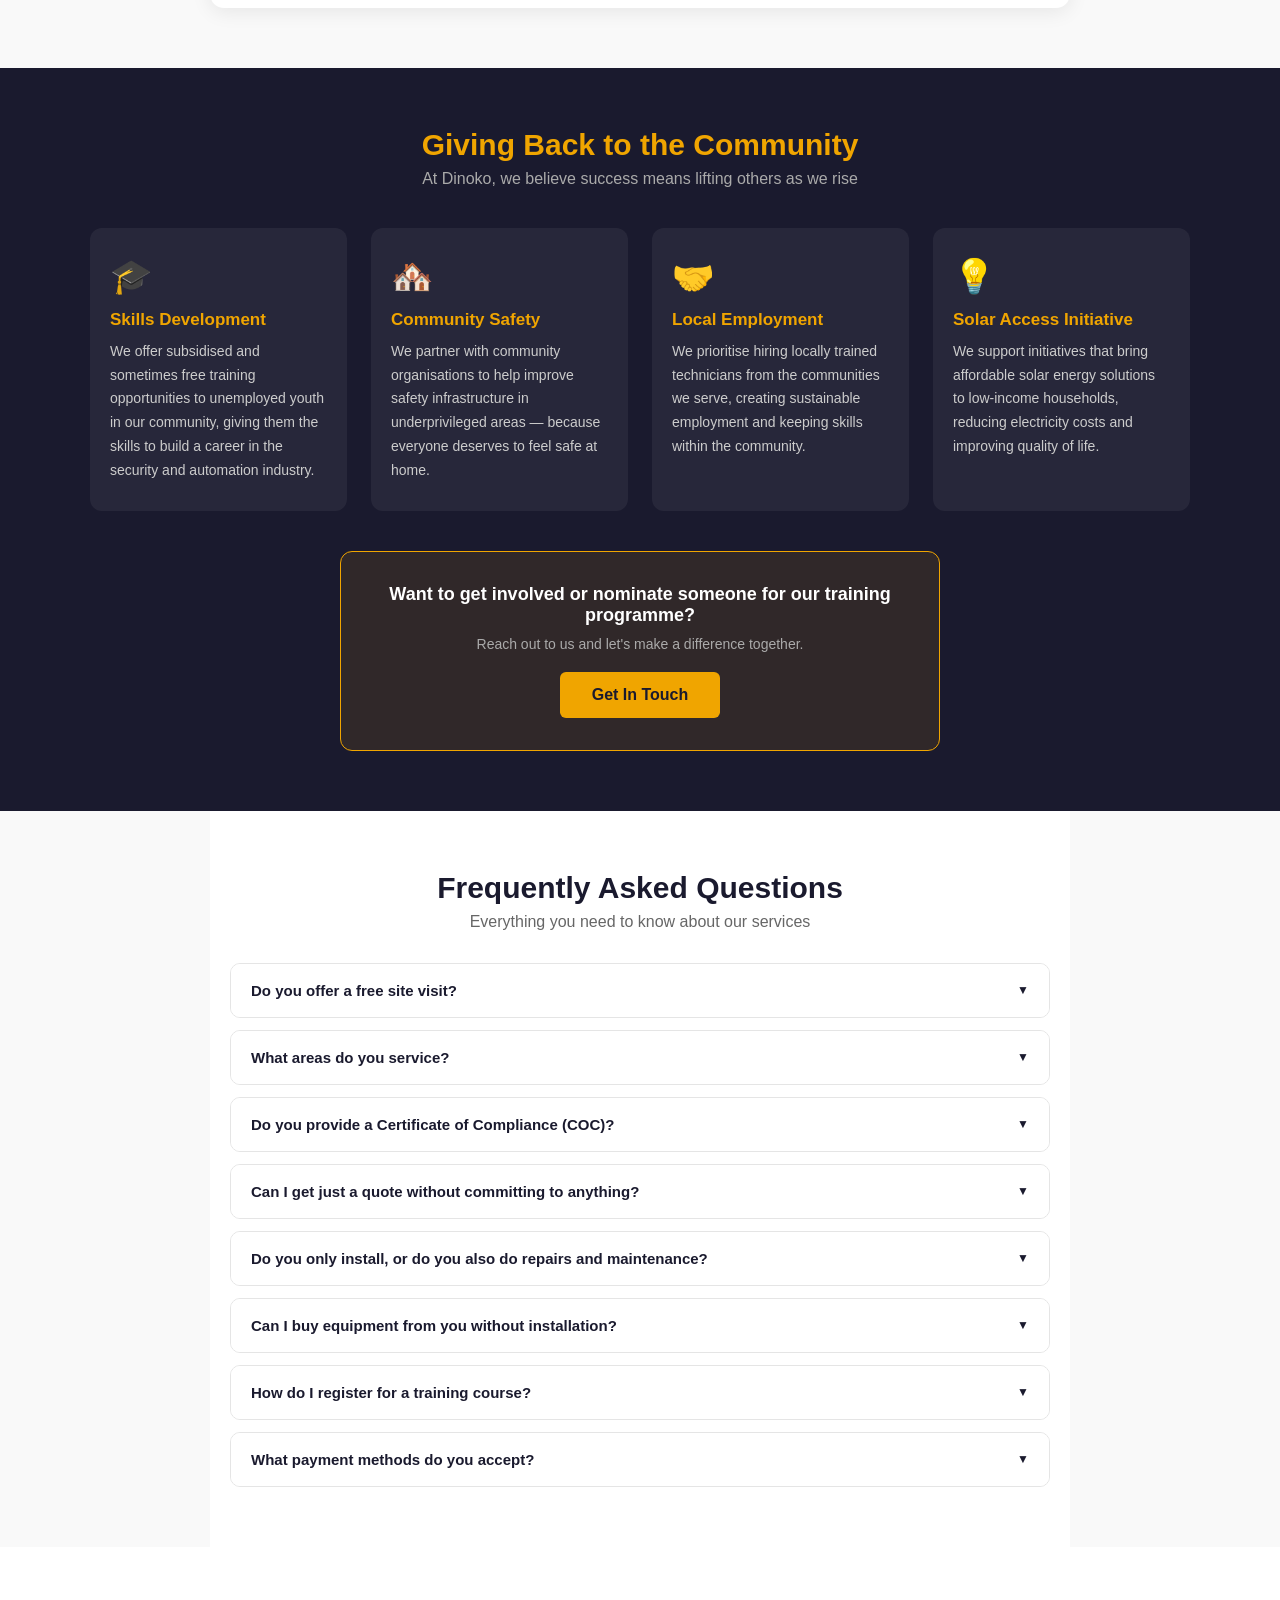
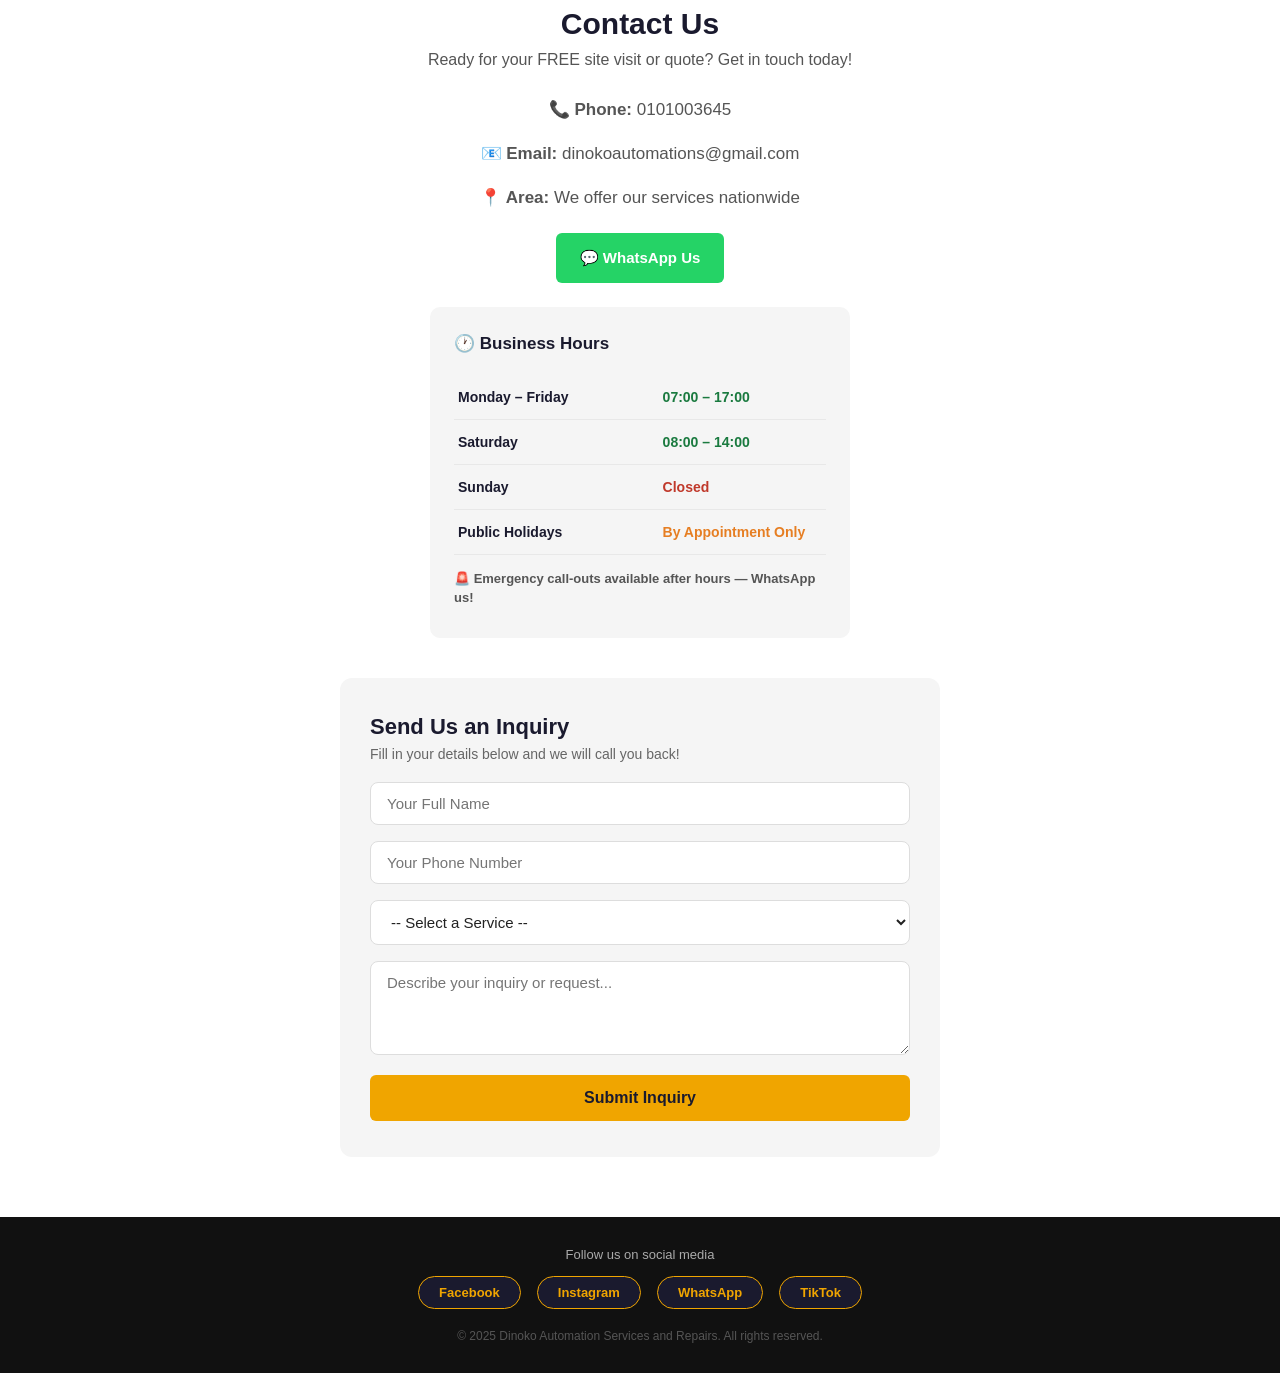
==== commit ed4300b1: "Update the word 'Hello' to 'Goodbye'" ====
--- a/index.html
+++ b/index.html
@@ -5,22 +5,69 @@
   <meta name="viewport" content="width=device-width, initial-scale=1.0"/>
   <title>Dinoko Automation Services and Repairs</title>
   <link rel="stylesheet" href="style.css" />
+
+  <style>
+    .projects-section, .documents-section { padding: 70px 5%; }
+    .projects-section { background: #f7f9fc; }
+    .projects-grid, .documents-grid {
+      display: grid;
+      grid-template-columns: repeat(auto-fit, minmax(260px, 1fr));
+      gap: 22px;
+      max-width: 1200px;
+      margin: 35px auto 0;
+    }
+    .project-card, .document-card {
+      background: #fff;
+      border-radius: 16px;
+      padding: 25px;
+      box-shadow: 0 8px 28px rgba(0,0,0,.08);
+    }
+    .project-card { border-left: 4px solid #0b63ce; }
+    .project-card h3, .document-card h3 { margin: 10px 0; }
+    .project-card p, .document-card p { line-height: 1.65; }
+    .project-category {
+      display: inline-block;
+      font-size: .8rem;
+      font-weight: 700;
+      text-transform: uppercase;
+      letter-spacing: .06em;
+      opacity: .75;
+    }
+    .document-card {
+      display: flex;
+      gap: 18px;
+      align-items: flex-start;
+      text-decoration: none;
+      color: inherit;
+      transition: transform .2s ease, box-shadow .2s ease;
+    }
+    .document-card:hover { transform: translateY(-4px); box-shadow: 0 12px 32px rgba(0,0,0,.12); }
+    .document-icon { font-size: 2rem; }
+    .download-label { display: inline-block; margin-top: 10px; font-weight: 700; }
+    .documents-note { max-width: 1000px; margin: 28px auto 0; text-align: center; opacity: .8; }
+    @media (max-width: 700px) {
+      .projects-section, .documents-section { padding: 50px 5%; }
+      .document-card { padding: 20px; }
+    }
+  </style>
+
 </head>
 <body>
 
   <!-- NAVIGATION -->
   <nav>
     <div class="logo">Dinoko Automation</div>
-   <ul class="nav-links">
-  <li><a href="#services">Services</a></li>
-  <li><a href="#gallery">Gallery</a></li>
-  <li><a href="#why-us">Why Us</a></li>
-  <li><a href="#training">Careers & Training</a></li>
-  <li><a href="#giving-back">Giving Back</a></li>
-  <li><a href="#faq">FAQ</a></li>
-  <li><a href="#contact">Contact</a></li>
-  <!--<li><a href="store.html" style="color:#f0a500; font-weight:bold;">🛒 Store</a></li>-->
-</ul>
+    <ul class="nav-links">
+      <li><a href="#services">Services</a></li>
+      <li><a href="#gallery">Gallery</a></li>
+      <li><a href="#projects">Major Projects</a></li>
+      <li><a href="#documents">Documents</a></li>
+      <li><a href="#why-us">Why Us</a></li>
+      <li><a href="#training">Careers & Training</a></li>
+      <li><a href="#giving-back">Giving Back</a></li>
+      <li><a href="#faq">FAQ</a></li>
+      <li><a href="#contact">Contact</a></li>
+    </ul>
   </nav>
 
   <!-- HERO SECTION -->
@@ -51,11 +98,10 @@
       <button class="tab-btn" onclick="showService('garage-motor', this)">Garage Motors</button>
       <button class="tab-btn" onclick="showService('garage', this)">Garages</button>
       <button class="tab-btn" onclick="showService('gates', this)">Gates</button>
-      <button class="tab-btn" onclick="showService('aircon', this)">Air Conditioning</button>
     </div>
 
     <div id="cctv" class="service-panel active">
-      <img src="images/cctv.jpeg" alt="CCTV Installation" />
+      <img src="images/cctv.png" alt="CCTV Installation" />
       <div class="service-info">
         <h3>CCTV Installation</h3>
         <p>Keep your property safe with our professional CCTV camera systems. We supply and install high-definition cameras for homes, businesses, and industrial sites.</p>
@@ -73,7 +119,7 @@
     </div>
 
     <div id="electric-fence" class="service-panel">
-      <img src="images/electric.jpeg" alt="Electric Fence" />
+      <img src="images/electric.png" alt="Electric Fence" />
       <div class="service-info">
         <h3>Electric Fence</h3>
         <p>Secure your perimeter with our reliable electric fence solutions. We install energizers, wires, and complete fence systems for all property types.</p>
@@ -91,7 +137,7 @@
     </div>
 
     <div id="alarm" class="service-panel">
-      <img src="images/alarm.jpeg" alt="Alarm Systems" />
+      <img src="images/alarm.png" alt="Alarm Systems" />
       <div class="service-info">
         <h3>Alarm Systems</h3>
         <p>Protect your home or business with advanced alarm systems. We install motion detectors, panic buttons, and full alarm setups linked to armed response.</p>
@@ -109,7 +155,7 @@
     </div>
 
     <div id="solar" class="service-panel">
-      <img src="images/solar.jpeg" alt="Solar System Installation" />
+      <img src="images/solar.png" alt="Solar System Installation" />
       <div class="service-info">
         <h3>Solar System Installation</h3>
         <p>Cut your electricity costs and beat load-shedding with our solar solutions. We design and install systems tailored to your energy needs.</p>
@@ -127,7 +173,7 @@
     </div>
 
     <div id="gate-motor" class="service-panel">
-      <img src="images/gate.jpeg" alt="Gate Motor" />
+      <img src="images/gatemotor.png" alt="Gate Motor" />
       <div class="service-info">
         <h3>Gate Motors (Grid Motors)</h3>
         <p>We supply, install, and repair all major brands of sliding and swing gate motors — giving you secure, automated access to your property.</p>
@@ -145,7 +191,7 @@
     </div>
 
     <div id="garage-motor" class="service-panel">
-      <img src="images/garagem.jpeg" alt="Garage Motor" />
+      <img src="images/garagemotor.png" alt="Garage Motor" />
       <div class="service-info">
         <h3>Garage Door Motors</h3>
         <p>Automate your garage door with a quality motor system. We install and repair garage door openers for all door types — roller, tilt, and sectional.</p>
@@ -163,7 +209,7 @@
     </div>
 
     <div id="garage" class="service-panel">
-      <img src="images/garage.jpeg" alt="Garages" />
+      <img src="images/garage.png" alt="Garages" />
       <div class="service-info">
         <h3>Garages</h3>
         <p>We supply and install quality garage structures for residential and commercial properties — built to last and designed to complement your home.</p>
@@ -181,7 +227,7 @@
     </div>
 
     <div id="gates" class="service-panel">
-      <img src="images/gatem.jpeg" alt="Gates" />
+      <img src="images/gate.png" alt="Gates" />
       <div class="service-info">
         <h3>Gates</h3>
         <p>We supply and install driveway and pedestrian gates for homes and businesses. Custom sizes and designs available to match your property style.</p>
@@ -197,162 +243,164 @@
         </div>
       </div>
     </div>
-<div id="aircon" class="service-panel">
-  <img src="images/air.jpeg" alt="Air Conditioning" />
-  <div class="service-info">
-    <h3>Air Conditioning</h3>
-    <p>Stay comfortable year-round with our professional air conditioning installation and maintenance services for homes and businesses.</p>
-    <ul>
-      <li>Split Unit Installation</li>
-      <li>Ceiling Cassette Units</li>
-      <li>AC Repairs & Gas Refills</li>
-      <li>Filter Cleaning & Servicing</li>
-      <li>All Major Brands Supported</li>
-    </ul>
-    <div class="service-tags">
-      <span>Installation</span><span>Repairs</span><span>Maintenance</span>
-    </div>
-  </div>
-</div>
+
   </section>
 
   <!-- GALLERY SECTION -->
-<section id="gallery" class="gallery-section">
-  <h2>Our Work</h2>
-  <p class="section-subtitle">A look at some of our completed installations</p>
-
-  <div class="gallery-filter">
-    <button class="filter-btn active" onclick="filterGallery('all', this)">All</button>
-    <button class="filter-btn" onclick="filterGallery('cctv', this)">CCTV</button>
-    <button class="filter-btn" onclick="filterGallery('fence', this)">Electric Fence</button>
-    <button class="filter-btn" onclick="filterGallery('solar', this)">Solar</button>
-    <button class="filter-btn" onclick="filterGallery('gate', this)">Gates & Motors</button>
-    <button class="filter-btn" onclick="filterGallery('alarm', this)">Alarms</button>
-    <button class="filter-btn" onclick="filterGallery('aircon', this)">Air Conditioning</button>
-  </div>
-
-  <div class="gallery-grid" id="galleryGrid">
-
-    <!-- ALARM -->
-    <div class="gallery-item" data-category="alarm">
-      <img src="images/alarm.jpeg" alt="Alarm System" />
-      <div class="gallery-overlay"><span>Alarm System</span></div>
-    </div>
-    <div class="gallery-item" data-category="alarm">
-      <img src="images/alarm1.jpeg" alt="Alarm Installation" />
-      <div class="gallery-overlay"><span>Alarm Installation</span></div>
-    </div>
-    <div class="gallery-item" data-category="alarm">
-      <img src="images/alarm2.jpeg" alt="Alarm Setup" />
-      <div class="gallery-overlay"><span>Alarm Setup</span></div>
-    </div>
-
-    <!-- CCTV -->
-    <div class="gallery-item" data-category="cctv">
-      <img src="images/cctv.jpeg" alt="CCTV Installation" />
-      <div class="gallery-overlay"><span>CCTV Installation</span></div>
-    </div>
-    <div class="gallery-item" data-category="cctv">
-      <img src="images/cctv1.jpeg" alt="CCTV Camera" />
-      <div class="gallery-overlay"><span>CCTV Camera</span></div>
-    </div>
-    <div class="gallery-item" data-category="cctv">
-      <img src="images/cctv2.jpeg" alt="CCTV Setup" />
-      <div class="gallery-overlay"><span>CCTV Setup</span></div>
-    </div>
-
-    <!-- ELECTRIC FENCE -->
-    <div class="gallery-item" data-category="fence">
-      <img src="images/electric.jpeg" alt="Electric Fence" />
-      <div class="gallery-overlay"><span>Electric Fence</span></div>
-    </div>
-    <div class="gallery-item" data-category="fence">
-      <img src="images/electric1.jpeg" alt="Electric Fence Installation" />
-      <div class="gallery-overlay"><span>Electric Fence Installation</span></div>
-    </div>
-    <div class="gallery-item" data-category="fence">
-      <img src="images/electric2.jpeg" alt="Fence Wiring" />
-      <div class="gallery-overlay"><span>Fence Wiring</span></div>
-    </div>
-    <div class="gallery-item" data-category="fence">
-      <img src="images/electric3.jpeg" alt="Fence Setup" />
-      <div class="gallery-overlay"><span>Fence Setup</span></div>
-    </div>
-    <div class="gallery-item" data-category="fence">
-      <img src="images/electric4.jpeg" alt="Electric Fence Work" />
-      <div class="gallery-overlay"><span>Electric Fence Work</span></div>
-    </div>
-    <div class="gallery-item" data-category="fence">
-      <img src="images/electric5.jpeg" alt="Fence Installation" />
-      <div class="gallery-overlay"><span>Fence Installation</span></div>
-    </div>
-    <div class="gallery-item" data-category="fence">
-      <img src="images/electric6.jpeg" alt="Electric Fence Complete" />
-      <div class="gallery-overlay"><span>Electric Fence Complete</span></div>
-    </div>
-
-    <!-- GATES & MOTORS -->
-    <div class="gallery-item" data-category="gate">
-      <img src="images/garage.jpeg" alt="Garage" />
-      <div class="gallery-overlay"><span>Garage</span></div>
-    </div>
-    <div class="gallery-item" data-category="gate">
-      <img src="images/gate.jpeg" alt="Gate" />
-      <div class="gallery-overlay"><span>Gate</span></div>
-    </div>
-    <div class="gallery-item" data-category="gate">
-      <img src="images/gate1.jpeg" alt="Gate Installation" />
-      <div class="gallery-overlay"><span>Gate Installation</span></div>
-    </div>
-    <div class="gallery-item" data-category="gate">
-      <img src="images/gate2.jpeg" alt="Gate Setup" />
-      <div class="gallery-overlay"><span>Gate Setup</span></div>
-    </div>
-    <div class="gallery-item" data-category="gate">
-      <img src="images/gatem.jpeg" alt="Gate Motor" />
-      <div class="gallery-overlay"><span>Gate Motor</span></div>
-    </div>
-    <div class="gallery-item" data-category="gate">
-      <img src="images/gatem1.jpeg" alt="Gate Motor Installation" />
-      <div class="gallery-overlay"><span>Gate Motor Installation</span></div>
-    </div>
-
-    <!-- SOLAR -->
-    <div class="gallery-item" data-category="solar">
-      <img src="images/solar.jpeg" alt="Solar Installation" />
-      <div class="gallery-overlay"><span>Solar Installation</span></div>
-    </div>
-    <div class="gallery-item" data-category="solar">
-      <img src="images/solar1.jpeg" alt="Solar Panels" />
-      <div class="gallery-overlay"><span>Solar Panels</span></div>
-    </div>
-    <div class="gallery-item" data-category="solar">
-      <img src="images/solar2.jpeg" alt="Solar Setup" />
-      <div class="gallery-overlay"><span>Solar Setup</span></div>
-    </div>
-    <div class="gallery-item" data-category="solar">
-      <img src="images/solar3.jpeg" alt="Solar System" />
-      <div class="gallery-overlay"><span>Solar System</span></div>
-    </div>
-    <div class="gallery-item" data-category="solar">
-      <img src="images/solar4.jpeg" alt="Solar Complete" />
-      <div class="gallery-overlay"><span>Solar Complete</span></div>
-    </div>
-
-    <!-- AIR CONDITIONING -->
-    <div class="gallery-item" data-category="aircon">
-      <img src="images/air.jpeg" alt="Air Conditioning Installation" />
-      <div class="gallery-overlay"><span>Air Conditioning</span></div>
-    </div>
-
-    <!-- GENERAL / ALL SERVICES PROMO -->
-    <div class="gallery-item" data-category="cctv">
-      <img src="images/all.jpeg" alt="Dinoko Services" />
-      <div class="gallery-overlay"><span>Dinoko Services</span></div>
-    </div>
-
-  </div>
-</section>
+  <section id="gallery" class="gallery-section">
+    <h2>Our Work</h2>
+    <p class="section-subtitle">A look at some of our completed installations</p>
+
+    <div class="gallery-filter">
+      <button class="filter-btn active" onclick="filterGallery('all', this)">All</button>
+      <button class="filter-btn" onclick="filterGallery('cctv', this)">CCTV</button>
+      <button class="filter-btn" onclick="filterGallery('fence', this)">Electric Fence</button>
+      <button class="filter-btn" onclick="filterGallery('solar', this)">Solar</button>
+      <button class="filter-btn" onclick="filterGallery('gate', this)">Gates & Motors</button>
+      <button class="filter-btn" onclick="filterGallery('alarm', this)">Alarms</button>
+    </div>
+
+    <div class="gallery-grid" id="galleryGrid">
+      <div class="gallery-item" data-category="cctv">
+        <img src="images/cctv.png" alt="CCTV Installation" />
+        <div class="gallery-overlay"><span>CCTV Installation</span></div>
+      </div>
+      <div class="gallery-item" data-category="fence">
+        <img src="images/electric.png" alt="Electric Fence" />
+        <div class="gallery-overlay"><span>Electric Fence</span></div>
+      </div>
+      <div class="gallery-item" data-category="alarm">
+        <img src="images/alarm.png" alt="Alarm System" />
+        <div class="gallery-overlay"><span>Alarm System</span></div>
+      </div>
+      <div class="gallery-item" data-category="solar">
+        <img src="images/solar.png" alt="Solar Installation" />
+        <div class="gallery-overlay"><span>Solar Installation</span></div>
+      </div>
+      <div class="gallery-item" data-category="gate">
+        <img src="images/gatemotor.png" alt="Gate Motor" />
+        <div class="gallery-overlay"><span>Gate Motor</span></div>
+      </div>
+      <div class="gallery-item" data-category="gate">
+        <img src="images/garagemotor.png" alt="Garage Motor" />
+        <div class="gallery-overlay"><span>Garage Motor</span></div>
+      </div>
+      <div class="gallery-item" data-category="gate">
+        <img src="images/gate.png" alt="Gates" />
+        <div class="gallery-overlay"><span>Gates</span></div>
+      </div>
+      <div class="gallery-item" data-category="gate">
+        <img src="images/garage.png" alt="Garage" />
+        <div class="gallery-overlay"><span>Garage</span></div>
+      </div>
+    </div>
+  </section>
+
+
+  <!-- MAJOR PROJECTS SECTION -->
+  <section id="projects" class="projects-section">
+    <h2>Major Projects & Experience</h2>
+    <p class="section-subtitle">Selected projects from the Dinoko Automation company profile</p>
+
+    <div class="projects-grid">
+      <article class="project-card">
+        <span class="project-category">Access Control</span>
+        <h3>Lorch Gardens Residential Complex</h3>
+        <p>Design, planning, installation and programming of access control for the residential complex.</p>
+      </article>
+
+      <article class="project-card">
+        <span class="project-category">ICT & Perimeter Security</span>
+        <h3>SA Tourism – Bojanala House</h3>
+        <p>Installed 244 network data points and supported ICT operations, with maintenance of two automated sliding gates and the property's electric-fence system.</p>
+      </article>
+
+      <article class="project-card">
+        <span class="project-category">ICT & Integrated Security</span>
+        <h3>AUDA-NEPAD</h3>
+        <p>More than five years of ICT and integrated electronic-security management, including access control, boom gates, automated gate motors and CCTV across facilities.</p>
+      </article>
+
+      <article class="project-card">
+        <span class="project-category">School Security & ICT</span>
+        <h3>Seritarita Secondary School, Mokopane</h3>
+        <p>Planned, supplied, installed and commissioned CCTV, alarm, intercom and public-address systems for the school.</p>
+      </article>
+
+      <article class="project-card">
+        <span class="project-category">Door Automation</span>
+        <h3>Engen Filling Station – Olifantsfontein</h3>
+        <p>Fault-finding, repairs and functional testing of an automatic sliding entrance door, restoring safe and reliable operation.</p>
+      </article>
+
+      <article class="project-card">
+        <span class="project-category">Biometric Access Control</span>
+        <h3>KTVR Bus Services</h3>
+        <p>Implemented a contactless biometric access-control system across offices, including the CEO's office, to strengthen controlled access.</p>
+      </article>
+
+      <article class="project-card">
+        <span class="project-category">Electric Fence</span>
+        <h3>SC-Johnson Family</h3>
+        <p>Long-term electric-fence repair and maintenance services including inspections, fault-finding, component replacement, fence-line maintenance and performance testing.</p>
+      </article>
+
+      <article class="project-card">
+        <span class="project-category">CCTV & Monitoring</span>
+        <h3>Khulula Freight Logistics</h3>
+        <p>Supplied, installed and commissioned CCTV for warehouse and office areas, with an off-site monitoring solution for remote surveillance.</p>
+      </article>
+
+      <article class="project-card">
+        <span class="project-category">Door Automation</span>
+        <h3>Eskom Learning Academy</h3>
+        <p>Supplied, installed, configured and commissioned an automated sliding glass entrance door and multiple automated swing doors.</p>
+      </article>
+
+      <article class="project-card">
+        <span class="project-category">Door Automation & Repairs</span>
+        <h3>Eskom Megawatt Park</h3>
+        <p>Delivered automated sliding glass and swing-door systems, plus fault-finding and repairs to an existing automated revolving door.</p>
+      </article>
+    </div>
+  </section>
+
+  <!-- DOCUMENT DOWNLOADS SECTION -->
+  <section id="documents" class="documents-section">
+    <h2>Company Documents</h2>
+    <p class="section-subtitle">Download our company profile and solar product brochures</p>
+
+    <div class="documents-grid">
+      <a class="document-card" href="dinoko-documents/Dinoko_Automation_Company_Profile.pdf" download>
+        <div class="document-icon">📄</div>
+        <div>
+          <h3>Dinoko Automation Company Profile</h3>
+          <p>Company overview, capabilities, industries, major projects, leadership and compliance information.</p>
+          <span class="download-label">Download PDF ↓</span>
+        </div>
+      </a>
+
+      <a class="document-card" href="dinoko-documents/Dinoko_Jinko_Solar_Brochure.pdf" download>
+        <div class="document-icon">☀️</div>
+        <div>
+          <h3>Dinoko Solar – Jinko Solar Brochure</h3>
+          <p>Jinko Solar Tiger Neo 590–610 W panel information and Dinoko Solar solutions.</p>
+          <span class="download-label">Download PDF ↓</span>
+        </div>
+      </a>
+
+      <a class="document-card" href="dinoko-documents/Dinoko_Deye_Hybrid_Brochure.pdf" download>
+        <div class="document-icon">⚡</div>
+        <div>
+          <h3>Dinoko Solar – Deye Hybrid Brochure</h3>
+          <p>Deye 8 kW hybrid inverter information, solution paths and installation support.</p>
+          <span class="download-label">Download PDF ↓</span>
+        </div>
+      </a>
+    </div>
+
+    <p class="documents-note">These documents are publicly accessible from this website. Availability depends on the files being uploaded to the same website hosting account in the <strong>dinoko-documents</strong> folder.</p>
+  </section>
 
   <!-- WHY CHOOSE US -->
   <section id="why-us" class="why-us">
@@ -501,7 +549,7 @@
       <form action="https://formsubmit.co/dinokoautomations@gmail.com" method="POST">
         <input type="hidden" name="_subject" value="New Training Registration - Dinoko" />
         <input type="hidden" name="_captcha" value="false" />
-        <input type="hidden" name="_next" value="https://www.dinokoautomations.co.za/thankyou.html?type=training" />
+        <input type="hidden" name="_next" value="thankyou.html" />
 
         <div class="form-row">
           <div class="form-group">
@@ -534,7 +582,6 @@
               <option>Access Control Systems</option>
               <option>Electric Fence & Alarm Systems</option>
               <option>Solar System Installation</option>
-              <option>Air Conditioning Installation & Maintenance</option>
             </select>
           </div>
           <div class="form-group">
@@ -753,10 +800,9 @@
       <h3>Send Us an Inquiry</h3>
       <p>Fill in your details below and we will call you back!</p>
       <form action="https://formsubmit.co/dinokoautomations@gmail.com" method="POST">
-  <input type="hidden" name="_subject" value="New Inquiry from Dinoko Website" />
-  <input type="hidden" name="_captcha" value="false" />
-<input type="hidden" name="_next" value="https://www.dinokoautomations.co.za/thankyou.html?type=inquiry" />
-  
+        <input type="hidden" name="_subject" value="New Inquiry from Dinoko Website" />
+        <input type="hidden" name="_captcha" value="false" />
+
         <input type="text" name="name" placeholder="Your Full Name" required />
         <input type="tel" name="phone" placeholder="Your Phone Number" required />
         <select name="service">
@@ -769,7 +815,6 @@
           <option>Garage Motors</option>
           <option>Garages</option>
           <option>Gates</option>
-          <option>Air Conditioning</option>
           <option>Other</option>
         </select>
         <textarea name="inquiry" placeholder="Describe your inquiry or request..." rows="4" required></textarea>
@@ -782,12 +827,12 @@
   <footer>
     <p>Follow us on social media</p>
     <div class="social-links">
-      <a href="https://www.facebook.com/dinokoautomation/" target="_blank">Facebook</a>
-      <a href="https://www.instagram.com/Dinokoautomation" target="_blank">Instagram</a>
+      <a href="https://facebook.com/YourPageName" target="_blank">Facebook</a>
+      <a href="https://instagram.com/YourHandle" target="_blank">Instagram</a>
       <a href="https://wa.me/27737870295" target="_blank">WhatsApp</a>
       <a href="https://tiktok.com/@dinoko22" target="_blank">TikTok</a>
     </div>
-    <p class="footer-copy">&copy; 2015 Dinoko Automation Services and Repairs. All rights reserved.</p>
+    <p class="footer-copy">&copy; 2025 Dinoko Automation Services and Repairs. All rights reserved.</p>
   </footer>
 
   <!-- FLOATING WHATSAPP BUTTON -->
@@ -800,4 +845,4 @@
 
   <script src="script.js"></script>
 </body>
-</html>+</html>
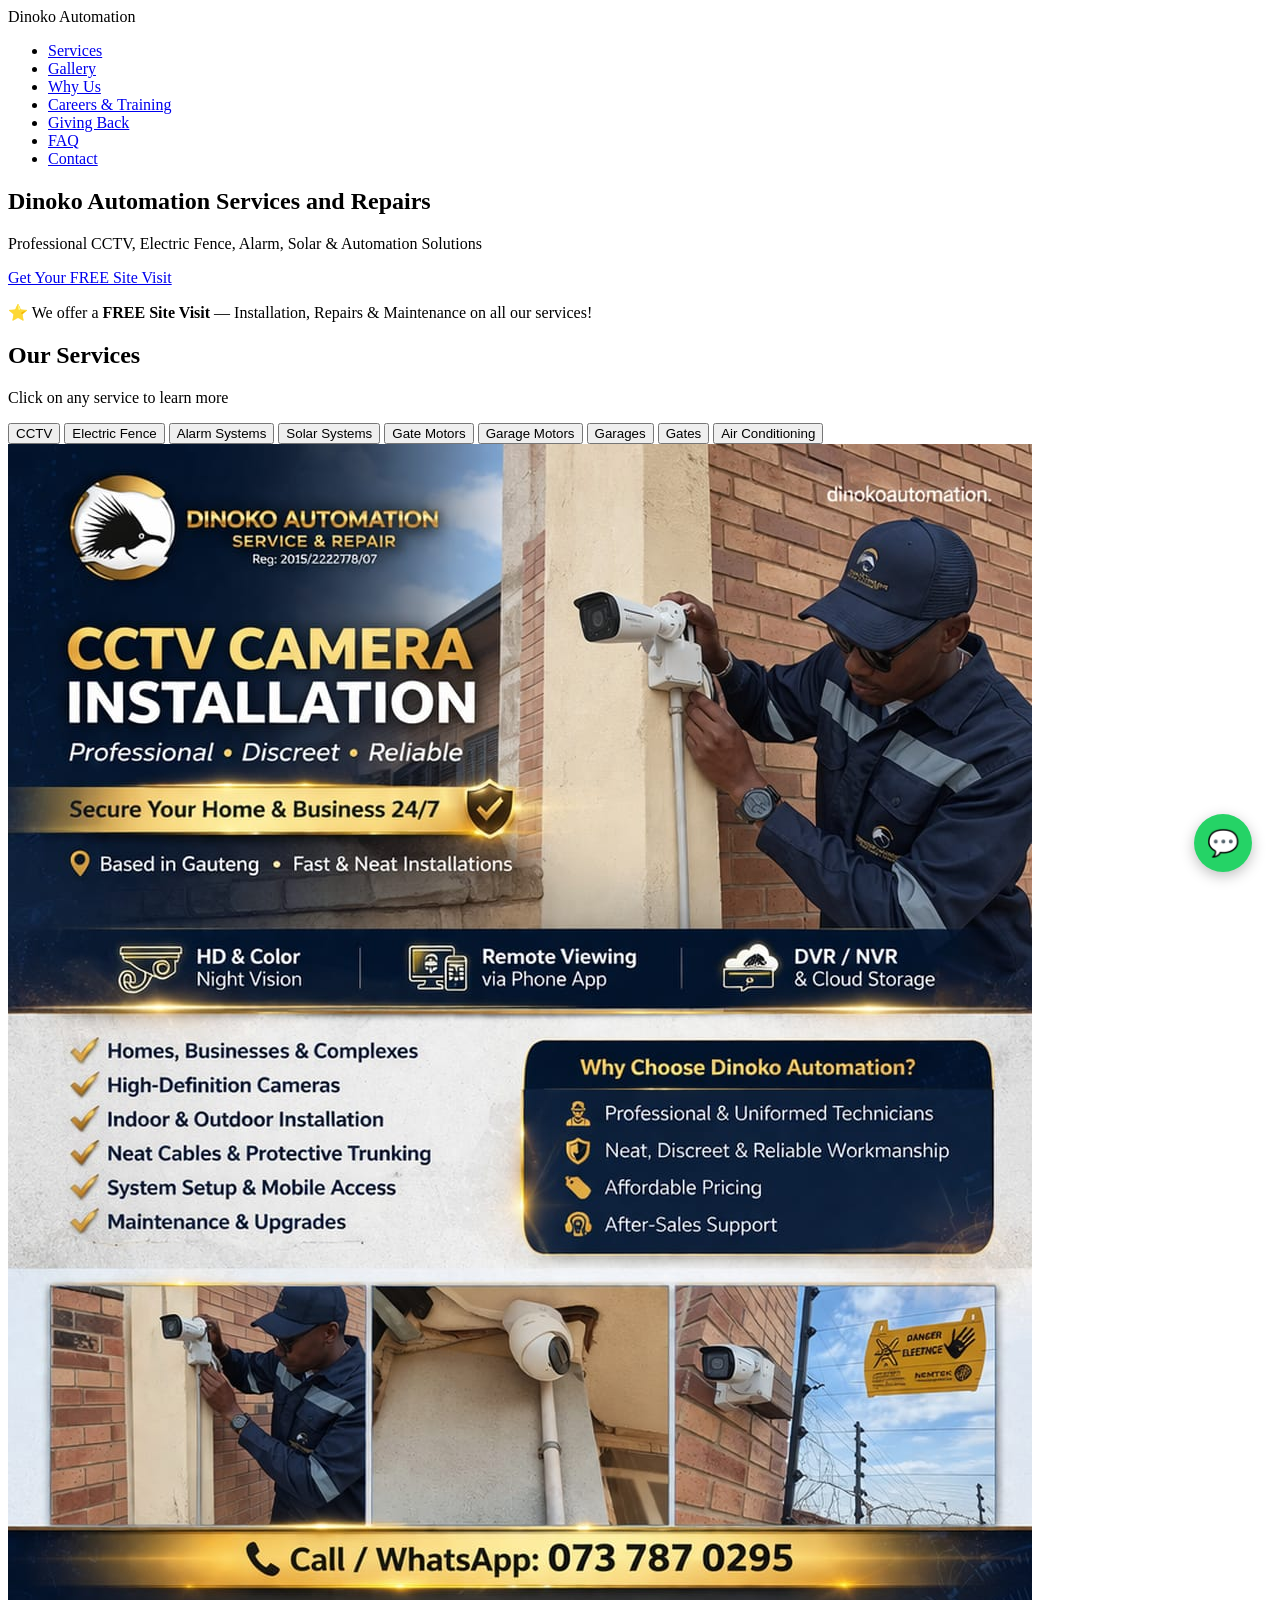
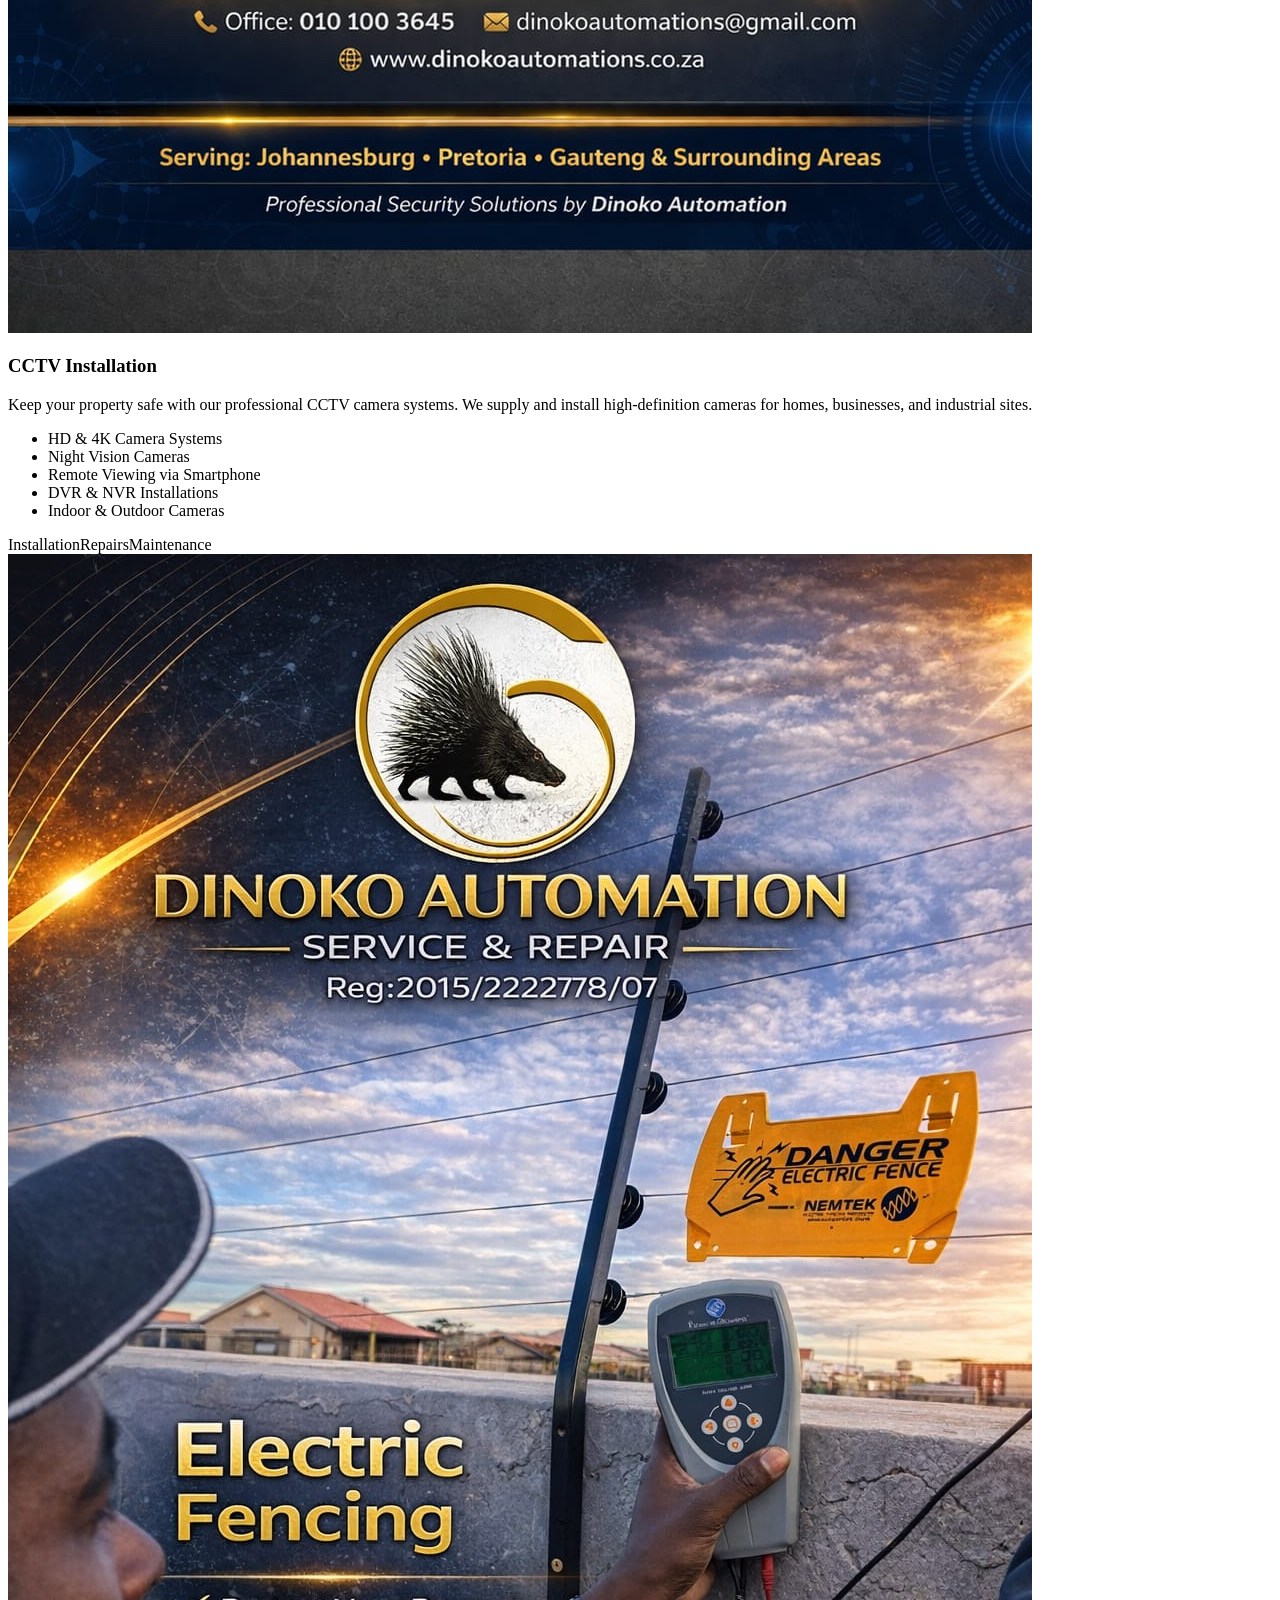
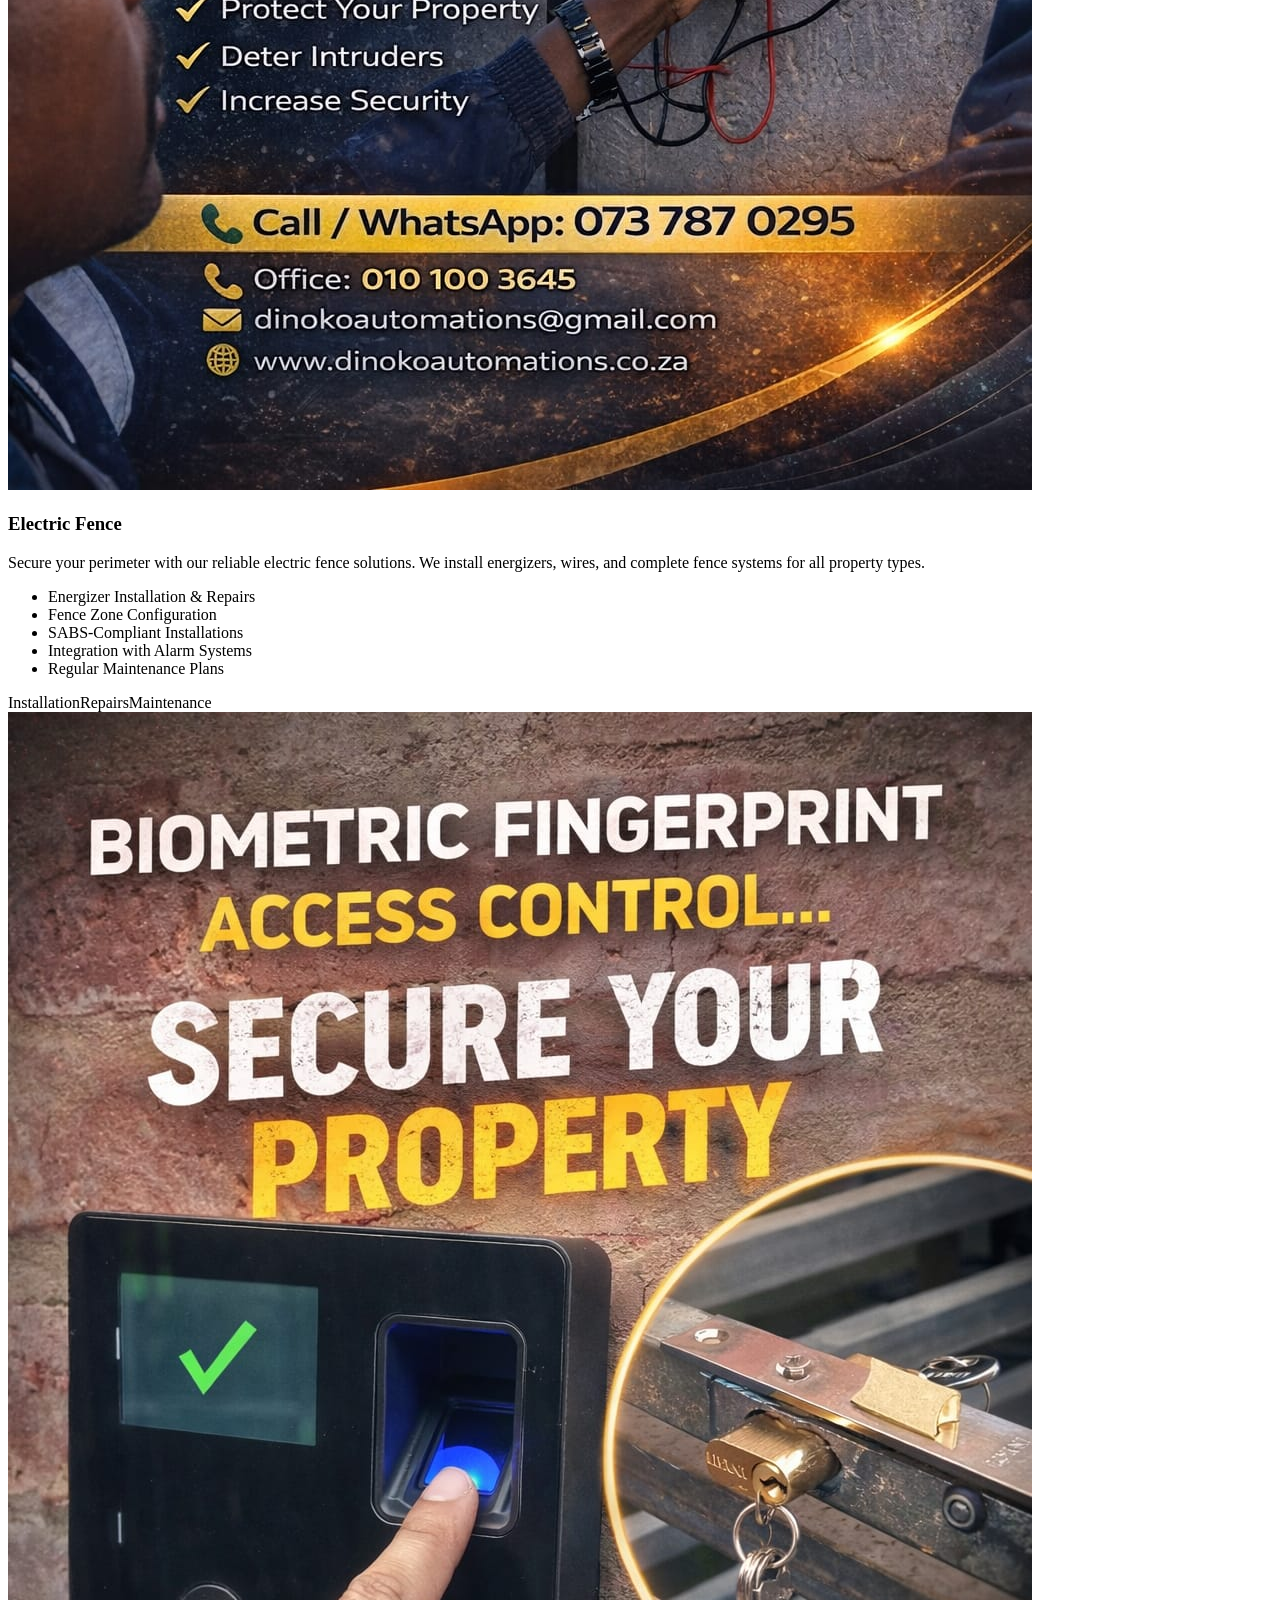
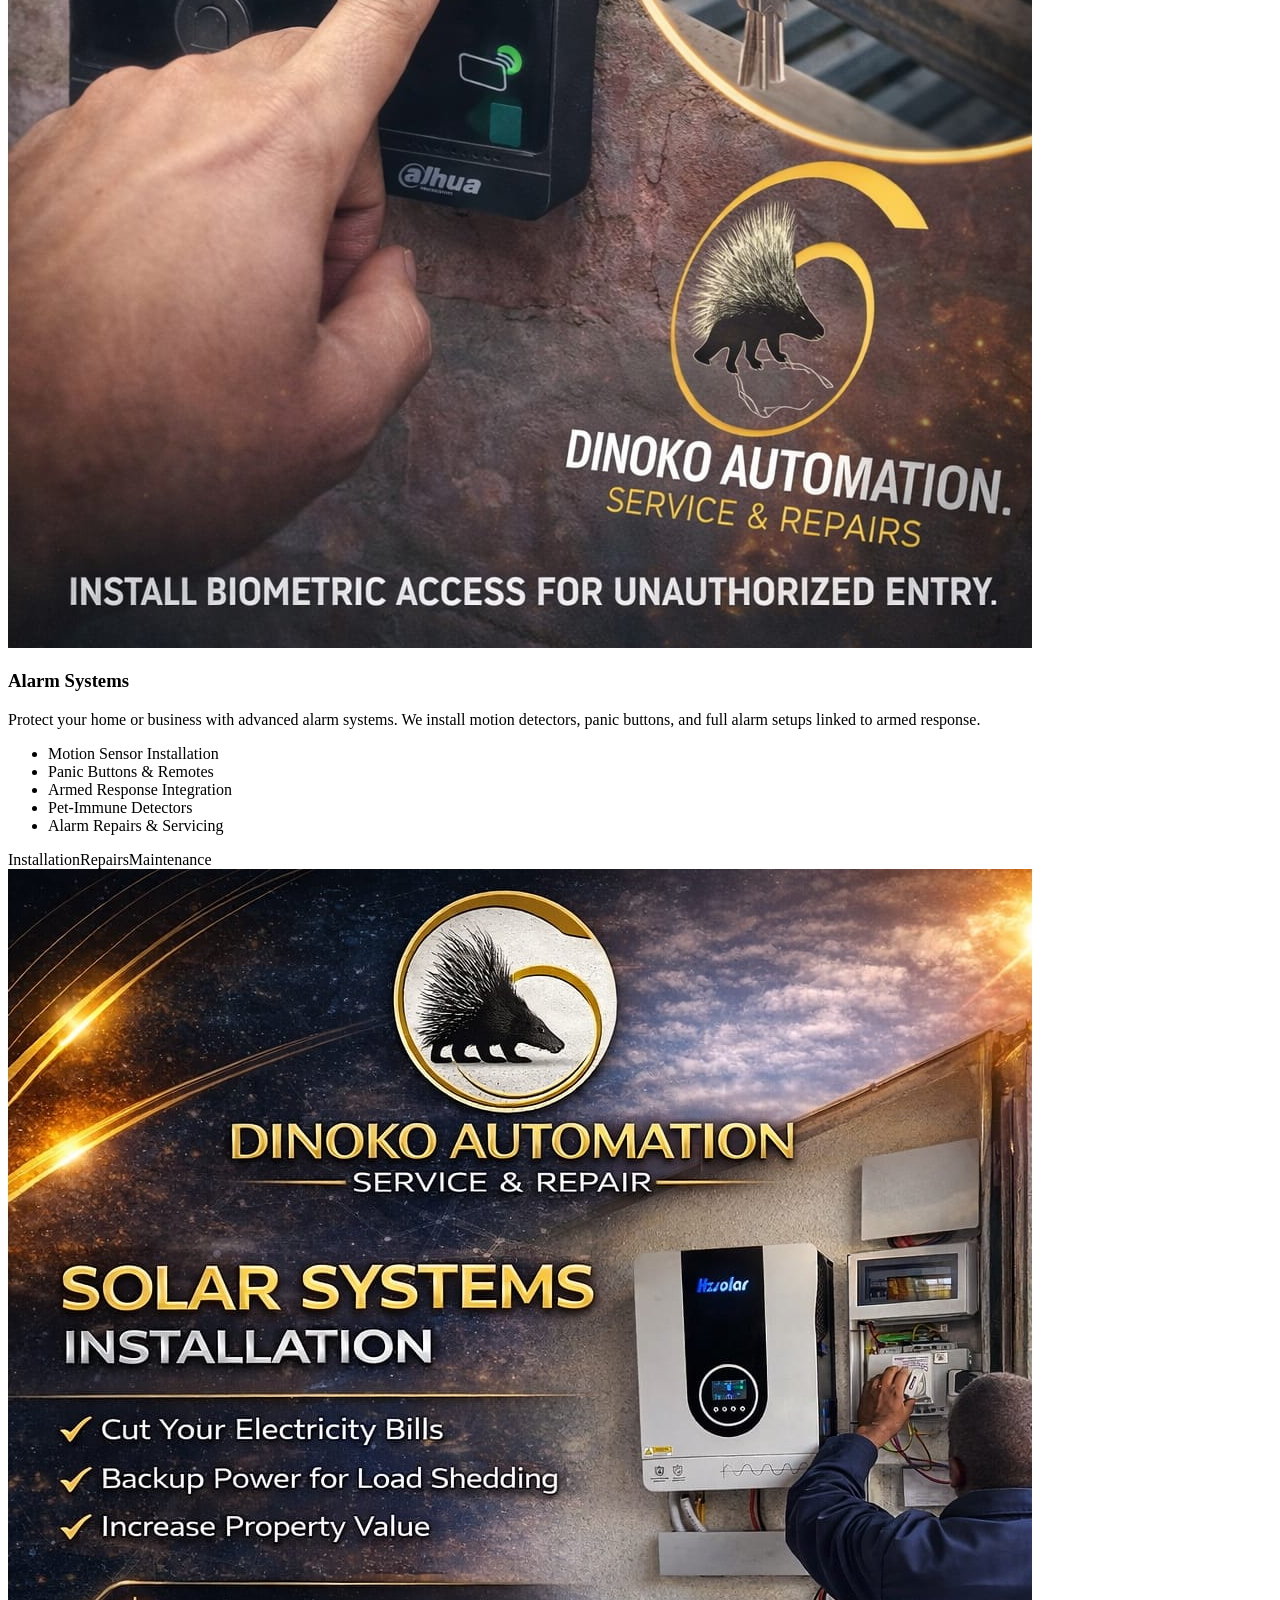
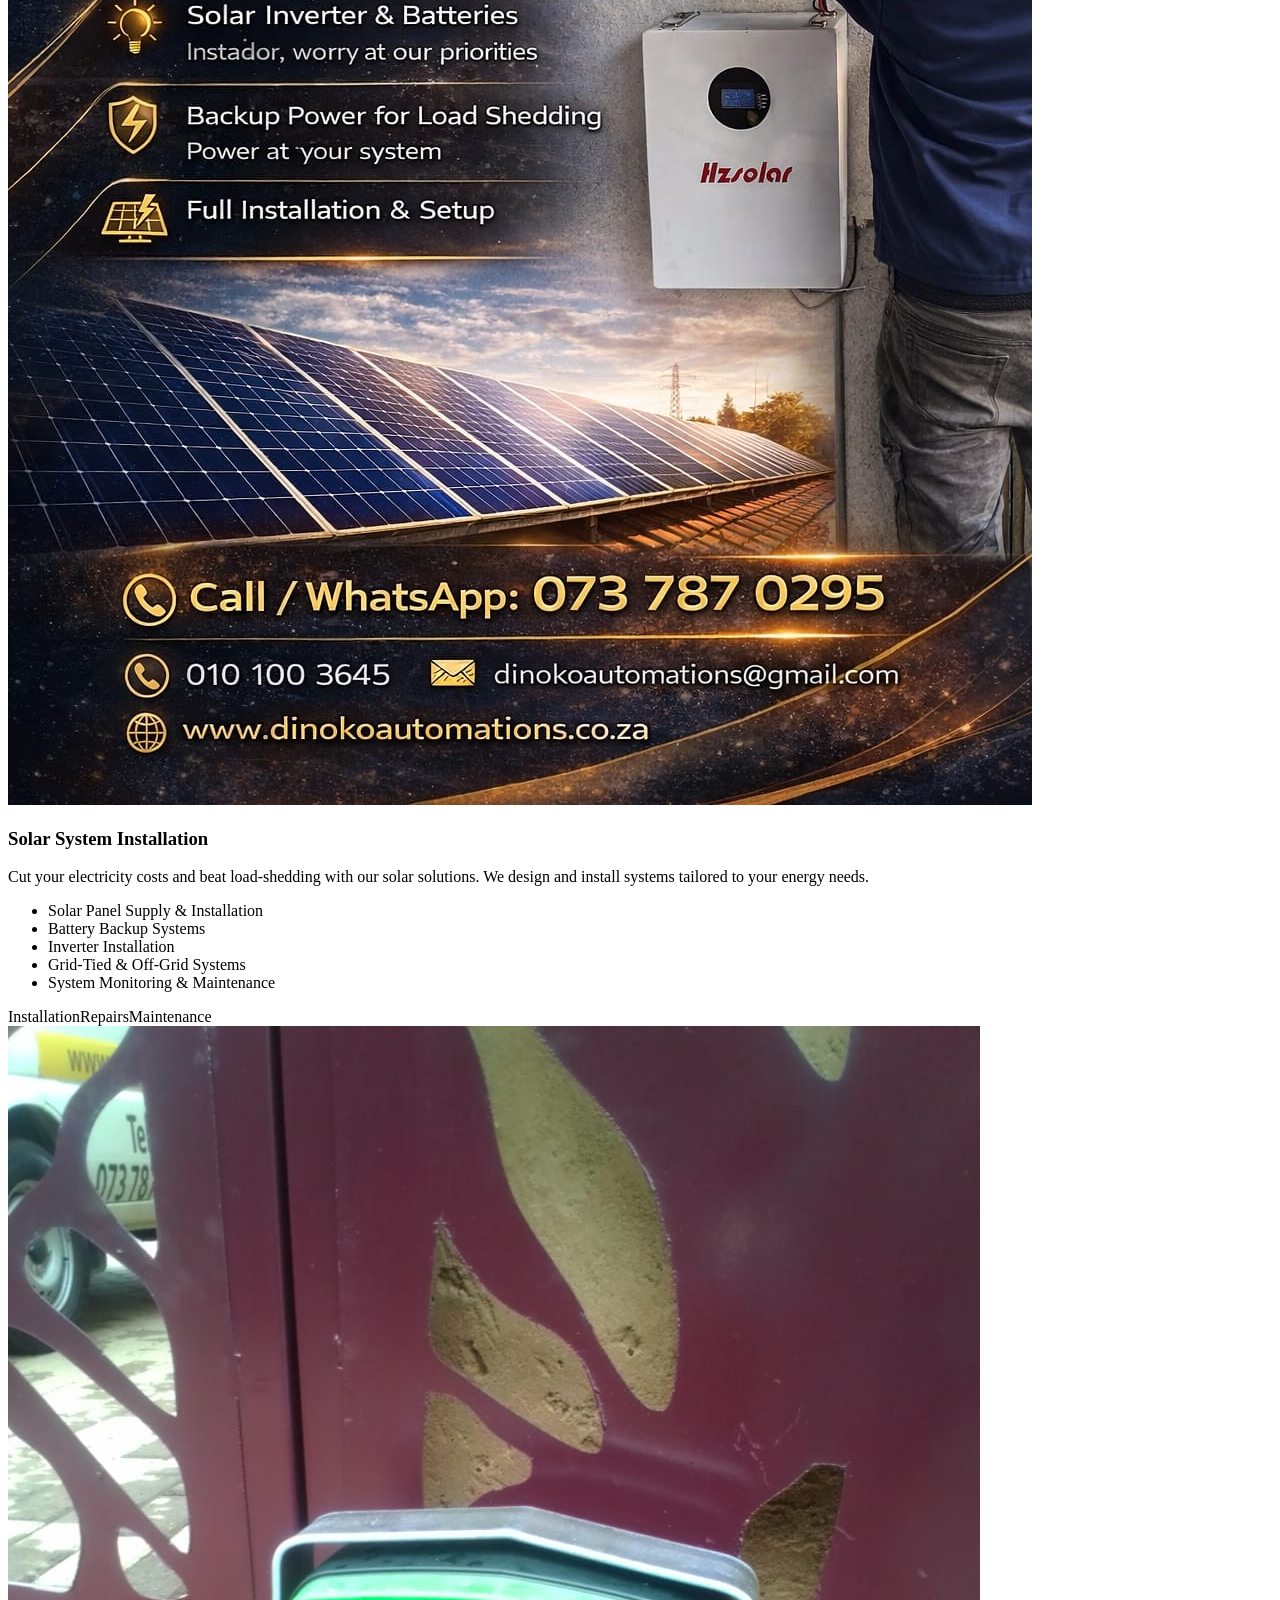
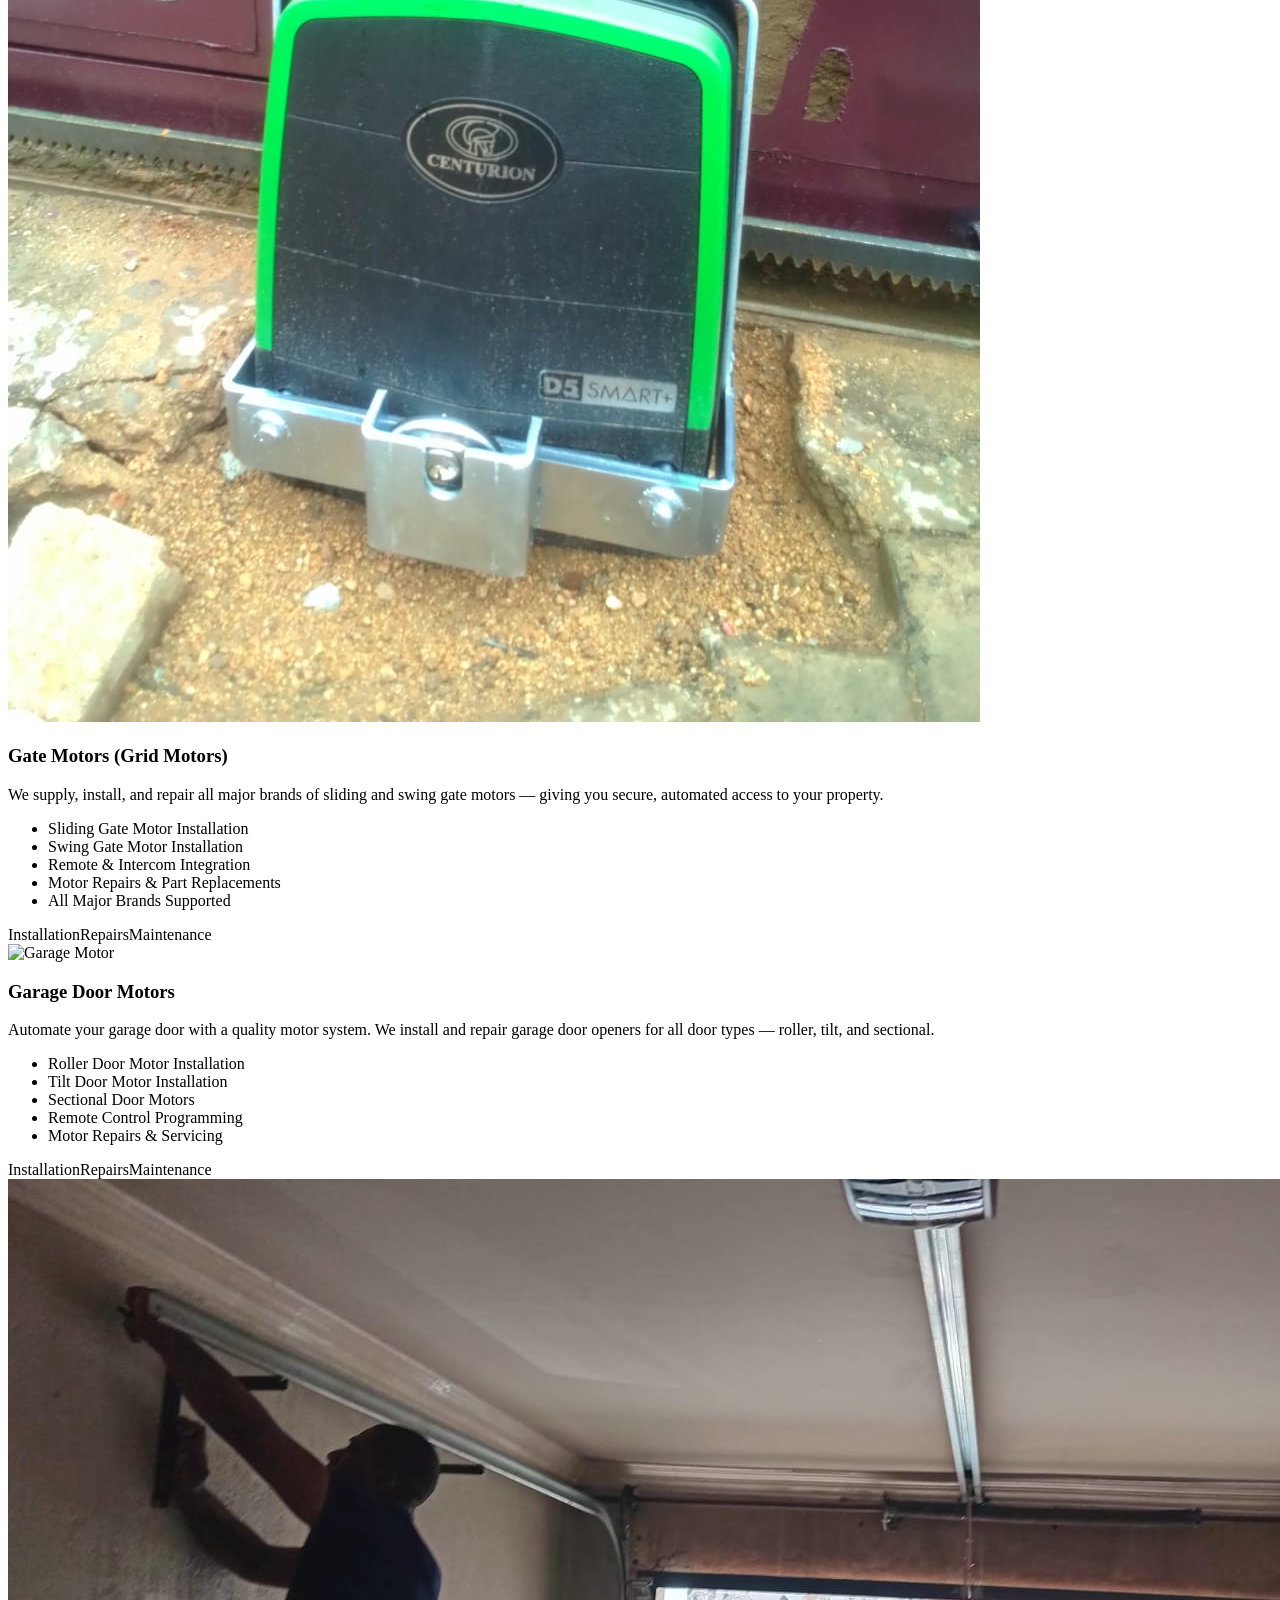
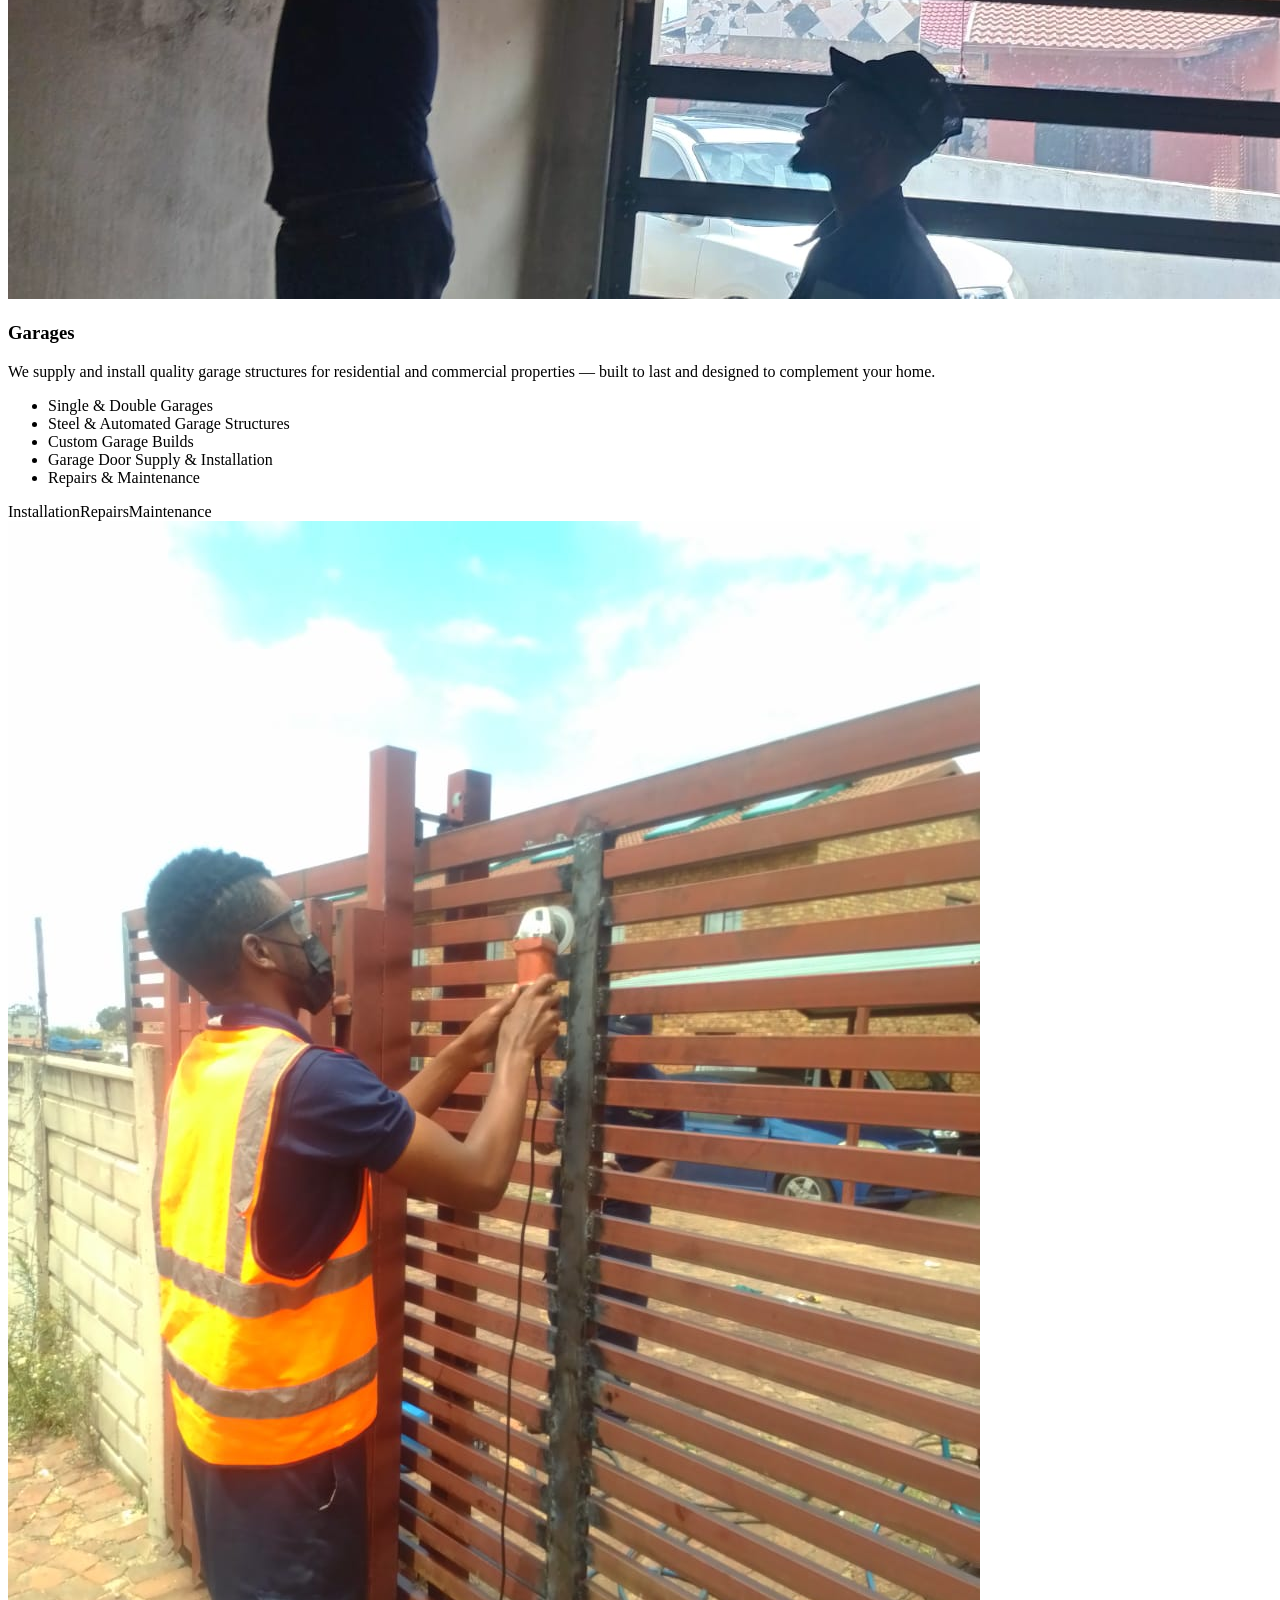
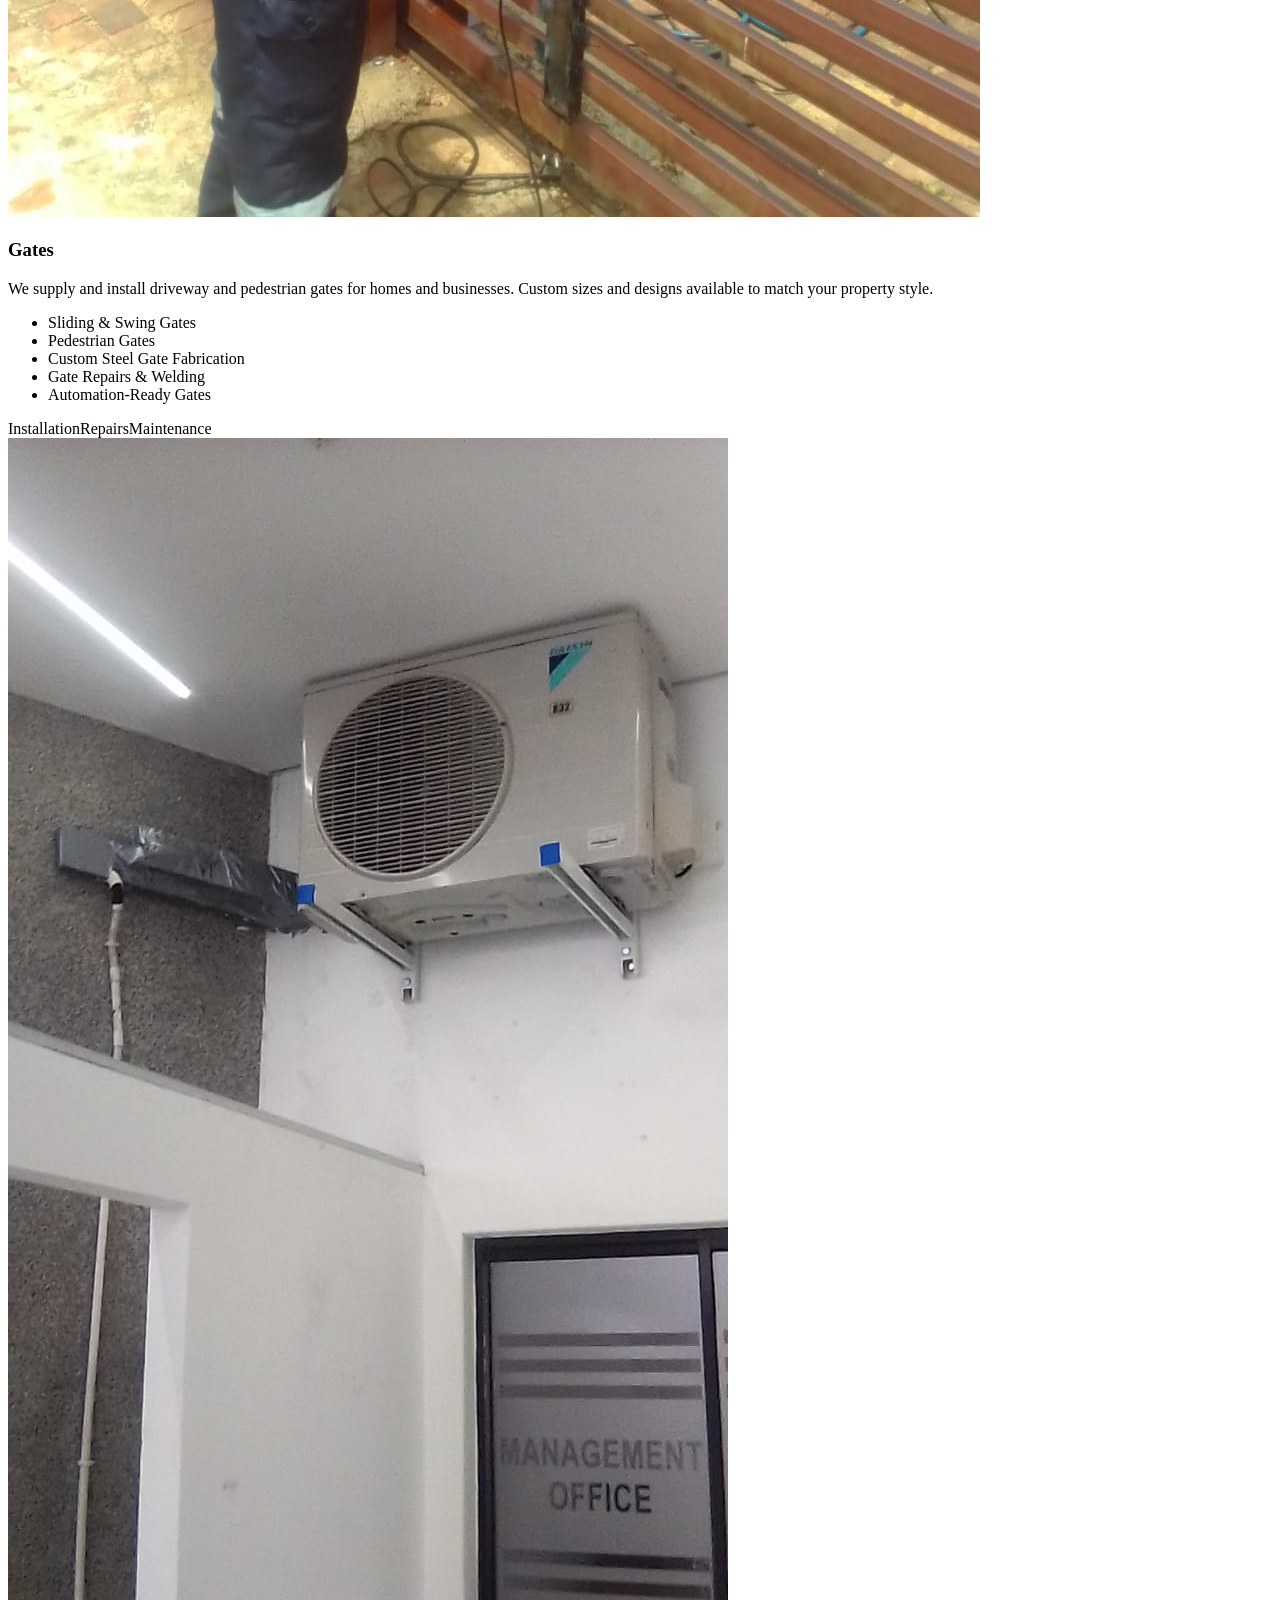
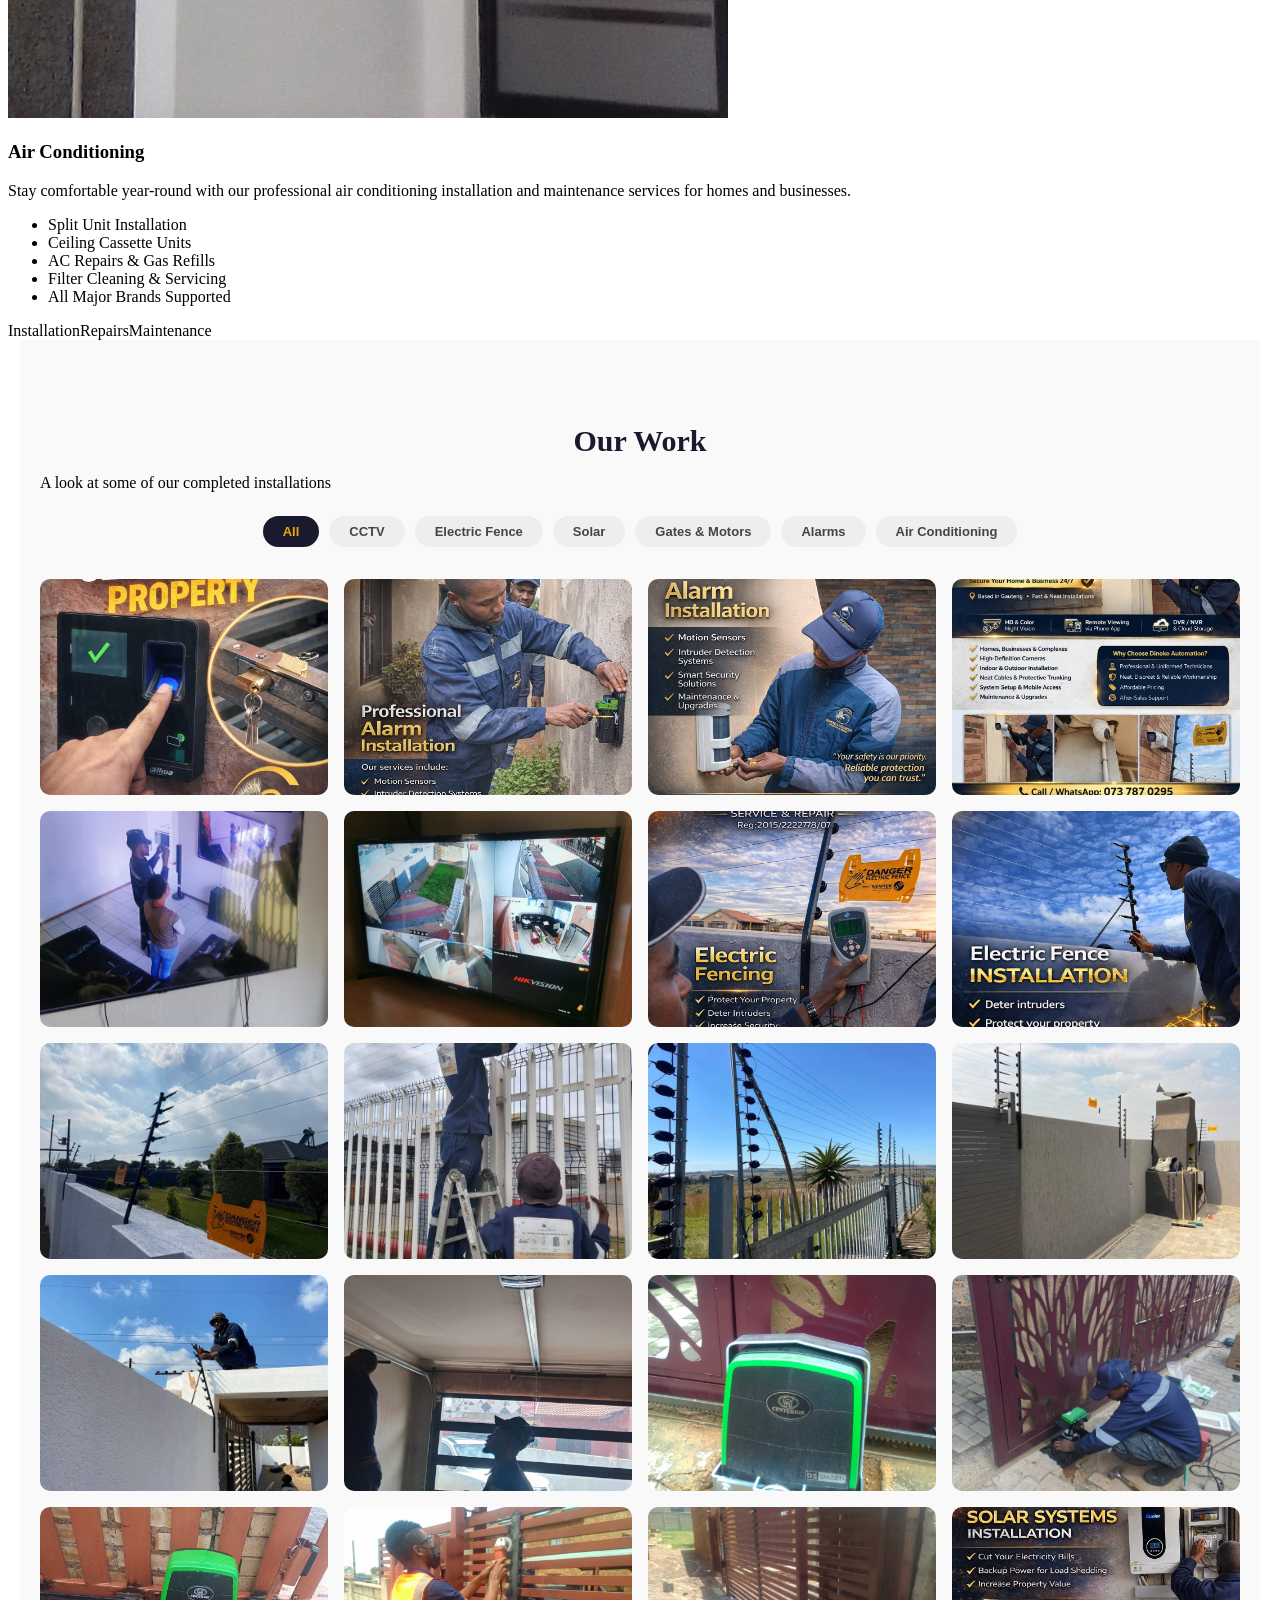
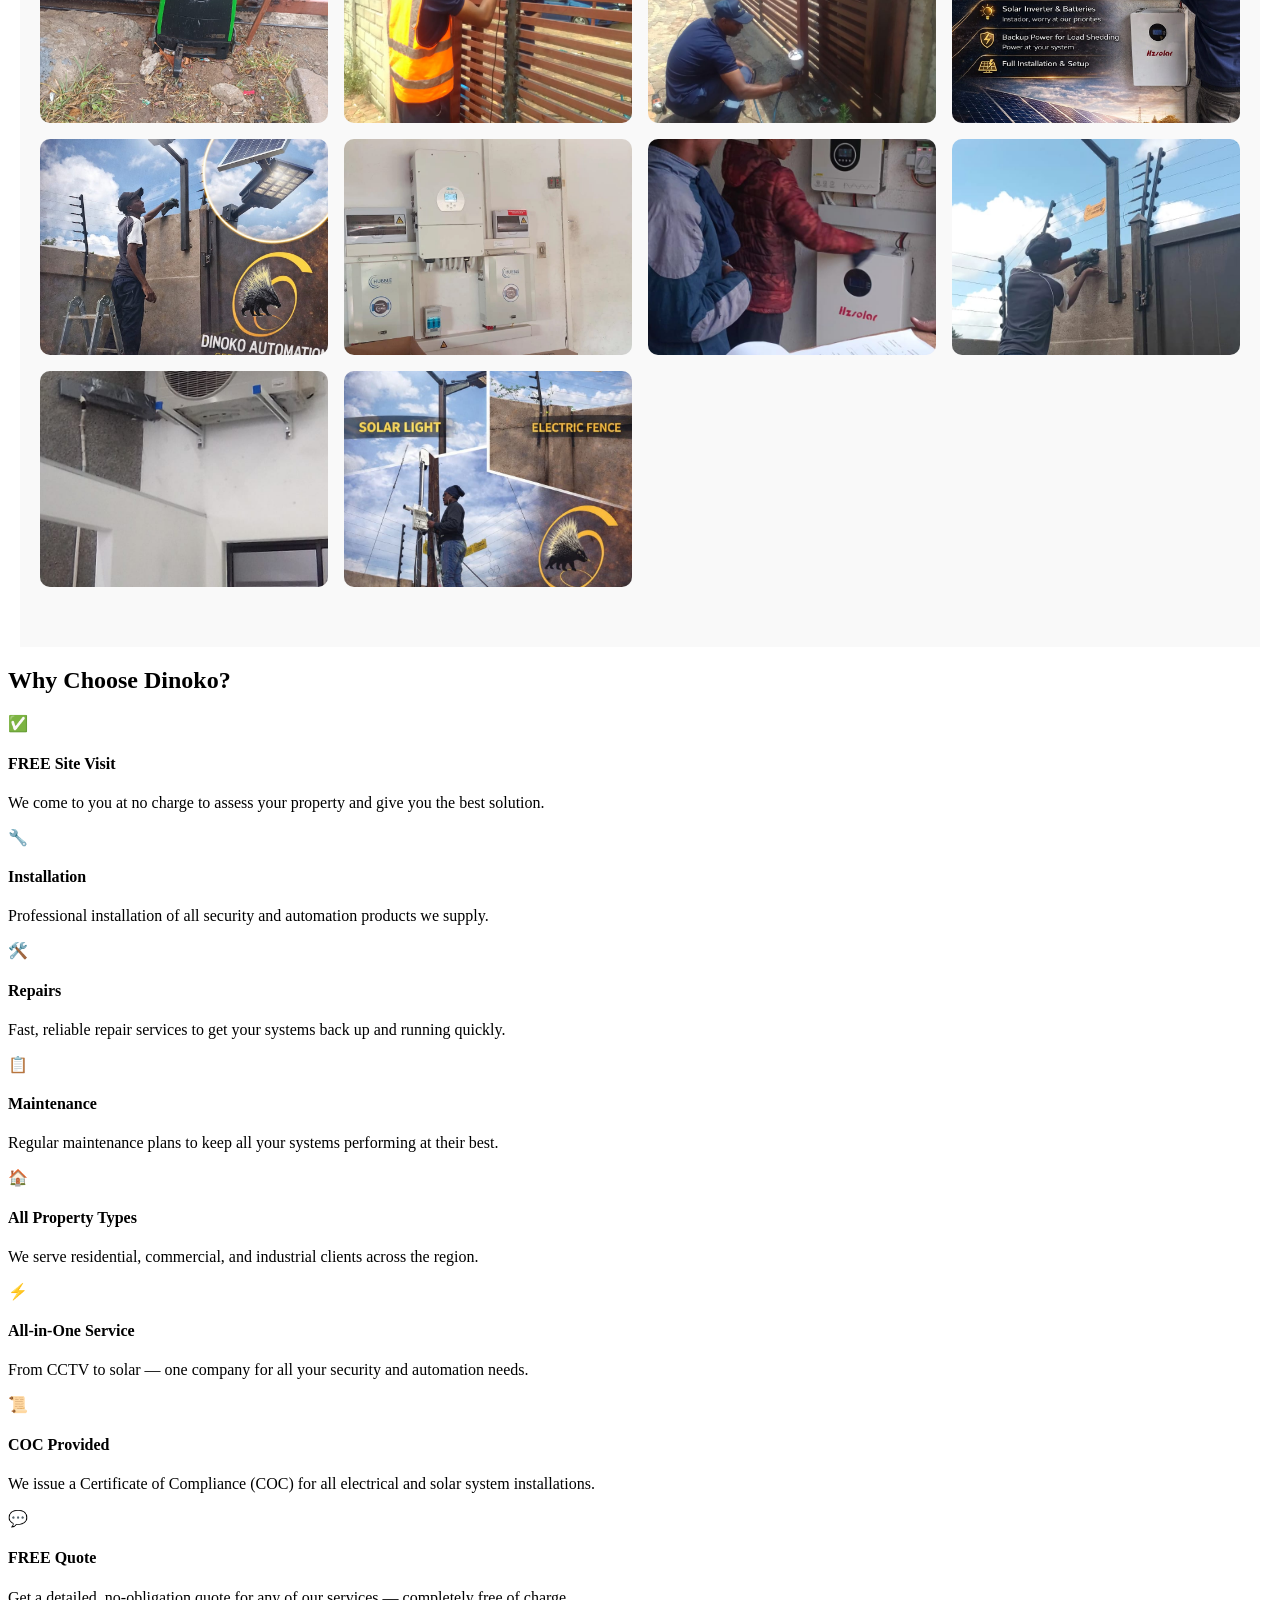
==== commit 61b65835: "Update print statement from 'Hello' to 'Goodbye'" ====
--- a/index.html
+++ b/index.html
@@ -5,69 +5,22 @@
   <meta name="viewport" content="width=device-width, initial-scale=1.0"/>
   <title>Dinoko Automation Services and Repairs</title>
   <link rel="stylesheet" href="style.css" />
-
-  <style>
-    .projects-section, .documents-section { padding: 70px 5%; }
-    .projects-section { background: #f7f9fc; }
-    .projects-grid, .documents-grid {
-      display: grid;
-      grid-template-columns: repeat(auto-fit, minmax(260px, 1fr));
-      gap: 22px;
-      max-width: 1200px;
-      margin: 35px auto 0;
-    }
-    .project-card, .document-card {
-      background: #fff;
-      border-radius: 16px;
-      padding: 25px;
-      box-shadow: 0 8px 28px rgba(0,0,0,.08);
-    }
-    .project-card { border-left: 4px solid #0b63ce; }
-    .project-card h3, .document-card h3 { margin: 10px 0; }
-    .project-card p, .document-card p { line-height: 1.65; }
-    .project-category {
-      display: inline-block;
-      font-size: .8rem;
-      font-weight: 700;
-      text-transform: uppercase;
-      letter-spacing: .06em;
-      opacity: .75;
-    }
-    .document-card {
-      display: flex;
-      gap: 18px;
-      align-items: flex-start;
-      text-decoration: none;
-      color: inherit;
-      transition: transform .2s ease, box-shadow .2s ease;
-    }
-    .document-card:hover { transform: translateY(-4px); box-shadow: 0 12px 32px rgba(0,0,0,.12); }
-    .document-icon { font-size: 2rem; }
-    .download-label { display: inline-block; margin-top: 10px; font-weight: 700; }
-    .documents-note { max-width: 1000px; margin: 28px auto 0; text-align: center; opacity: .8; }
-    @media (max-width: 700px) {
-      .projects-section, .documents-section { padding: 50px 5%; }
-      .document-card { padding: 20px; }
-    }
-  </style>
-
 </head>
 <body>
 
   <!-- NAVIGATION -->
   <nav>
     <div class="logo">Dinoko Automation</div>
-    <ul class="nav-links">
-      <li><a href="#services">Services</a></li>
-      <li><a href="#gallery">Gallery</a></li>
-      <li><a href="#projects">Major Projects</a></li>
-      <li><a href="#documents">Documents</a></li>
-      <li><a href="#why-us">Why Us</a></li>
-      <li><a href="#training">Careers & Training</a></li>
-      <li><a href="#giving-back">Giving Back</a></li>
-      <li><a href="#faq">FAQ</a></li>
-      <li><a href="#contact">Contact</a></li>
-    </ul>
+   <ul class="nav-links">
+  <li><a href="#services">Services</a></li>
+  <li><a href="#gallery">Gallery</a></li>
+  <li><a href="#why-us">Why Us</a></li>
+  <li><a href="#training">Careers & Training</a></li>
+  <li><a href="#giving-back">Giving Back</a></li>
+  <li><a href="#faq">FAQ</a></li>
+  <li><a href="#contact">Contact</a></li>
+  <!--<li><a href="store.html" style="color:#f0a500; font-weight:bold;">🛒 Store</a></li>-->
+</ul>
   </nav>
 
   <!-- HERO SECTION -->
@@ -98,10 +51,11 @@
       <button class="tab-btn" onclick="showService('garage-motor', this)">Garage Motors</button>
       <button class="tab-btn" onclick="showService('garage', this)">Garages</button>
       <button class="tab-btn" onclick="showService('gates', this)">Gates</button>
+      <button class="tab-btn" onclick="showService('aircon', this)">Air Conditioning</button>
     </div>
 
     <div id="cctv" class="service-panel active">
-      <img src="images/cctv.png" alt="CCTV Installation" />
+      <img src="images/cctv.jpeg" alt="CCTV Installation" />
       <div class="service-info">
         <h3>CCTV Installation</h3>
         <p>Keep your property safe with our professional CCTV camera systems. We supply and install high-definition cameras for homes, businesses, and industrial sites.</p>
@@ -119,7 +73,7 @@
     </div>
 
     <div id="electric-fence" class="service-panel">
-      <img src="images/electric.png" alt="Electric Fence" />
+      <img src="images/electric.jpeg" alt="Electric Fence" />
       <div class="service-info">
         <h3>Electric Fence</h3>
         <p>Secure your perimeter with our reliable electric fence solutions. We install energizers, wires, and complete fence systems for all property types.</p>
@@ -137,7 +91,7 @@
     </div>
 
     <div id="alarm" class="service-panel">
-      <img src="images/alarm.png" alt="Alarm Systems" />
+      <img src="images/alarm.jpeg" alt="Alarm Systems" />
       <div class="service-info">
         <h3>Alarm Systems</h3>
         <p>Protect your home or business with advanced alarm systems. We install motion detectors, panic buttons, and full alarm setups linked to armed response.</p>
@@ -155,7 +109,7 @@
     </div>
 
     <div id="solar" class="service-panel">
-      <img src="images/solar.png" alt="Solar System Installation" />
+      <img src="images/solar.jpeg" alt="Solar System Installation" />
       <div class="service-info">
         <h3>Solar System Installation</h3>
         <p>Cut your electricity costs and beat load-shedding with our solar solutions. We design and install systems tailored to your energy needs.</p>
@@ -173,7 +127,7 @@
     </div>
 
     <div id="gate-motor" class="service-panel">
-      <img src="images/gatemotor.png" alt="Gate Motor" />
+      <img src="images/gate.jpeg" alt="Gate Motor" />
       <div class="service-info">
         <h3>Gate Motors (Grid Motors)</h3>
         <p>We supply, install, and repair all major brands of sliding and swing gate motors — giving you secure, automated access to your property.</p>
@@ -191,7 +145,7 @@
     </div>
 
     <div id="garage-motor" class="service-panel">
-      <img src="images/garagemotor.png" alt="Garage Motor" />
+      <img src="images/garagem.jpeg" alt="Garage Motor" />
       <div class="service-info">
         <h3>Garage Door Motors</h3>
         <p>Automate your garage door with a quality motor system. We install and repair garage door openers for all door types — roller, tilt, and sectional.</p>
@@ -209,7 +163,7 @@
     </div>
 
     <div id="garage" class="service-panel">
-      <img src="images/garage.png" alt="Garages" />
+      <img src="images/garage.jpeg" alt="Garages" />
       <div class="service-info">
         <h3>Garages</h3>
         <p>We supply and install quality garage structures for residential and commercial properties — built to last and designed to complement your home.</p>
@@ -227,7 +181,7 @@
     </div>
 
     <div id="gates" class="service-panel">
-      <img src="images/gate.png" alt="Gates" />
+      <img src="images/gatem.jpeg" alt="Gates" />
       <div class="service-info">
         <h3>Gates</h3>
         <p>We supply and install driveway and pedestrian gates for homes and businesses. Custom sizes and designs available to match your property style.</p>
@@ -243,164 +197,162 @@
         </div>
       </div>
     </div>
-
+<div id="aircon" class="service-panel">
+  <img src="images/air.jpeg" alt="Air Conditioning" />
+  <div class="service-info">
+    <h3>Air Conditioning</h3>
+    <p>Stay comfortable year-round with our professional air conditioning installation and maintenance services for homes and businesses.</p>
+    <ul>
+      <li>Split Unit Installation</li>
+      <li>Ceiling Cassette Units</li>
+      <li>AC Repairs & Gas Refills</li>
+      <li>Filter Cleaning & Servicing</li>
+      <li>All Major Brands Supported</li>
+    </ul>
+    <div class="service-tags">
+      <span>Installation</span><span>Repairs</span><span>Maintenance</span>
+    </div>
+  </div>
+</div>
   </section>
 
   <!-- GALLERY SECTION -->
-  <section id="gallery" class="gallery-section">
-    <h2>Our Work</h2>
-    <p class="section-subtitle">A look at some of our completed installations</p>
-
-    <div class="gallery-filter">
-      <button class="filter-btn active" onclick="filterGallery('all', this)">All</button>
-      <button class="filter-btn" onclick="filterGallery('cctv', this)">CCTV</button>
-      <button class="filter-btn" onclick="filterGallery('fence', this)">Electric Fence</button>
-      <button class="filter-btn" onclick="filterGallery('solar', this)">Solar</button>
-      <button class="filter-btn" onclick="filterGallery('gate', this)">Gates & Motors</button>
-      <button class="filter-btn" onclick="filterGallery('alarm', this)">Alarms</button>
-    </div>
-
-    <div class="gallery-grid" id="galleryGrid">
-      <div class="gallery-item" data-category="cctv">
-        <img src="images/cctv.png" alt="CCTV Installation" />
-        <div class="gallery-overlay"><span>CCTV Installation</span></div>
-      </div>
-      <div class="gallery-item" data-category="fence">
-        <img src="images/electric.png" alt="Electric Fence" />
-        <div class="gallery-overlay"><span>Electric Fence</span></div>
-      </div>
-      <div class="gallery-item" data-category="alarm">
-        <img src="images/alarm.png" alt="Alarm System" />
-        <div class="gallery-overlay"><span>Alarm System</span></div>
-      </div>
-      <div class="gallery-item" data-category="solar">
-        <img src="images/solar.png" alt="Solar Installation" />
-        <div class="gallery-overlay"><span>Solar Installation</span></div>
-      </div>
-      <div class="gallery-item" data-category="gate">
-        <img src="images/gatemotor.png" alt="Gate Motor" />
-        <div class="gallery-overlay"><span>Gate Motor</span></div>
-      </div>
-      <div class="gallery-item" data-category="gate">
-        <img src="images/garagemotor.png" alt="Garage Motor" />
-        <div class="gallery-overlay"><span>Garage Motor</span></div>
-      </div>
-      <div class="gallery-item" data-category="gate">
-        <img src="images/gate.png" alt="Gates" />
-        <div class="gallery-overlay"><span>Gates</span></div>
-      </div>
-      <div class="gallery-item" data-category="gate">
-        <img src="images/garage.png" alt="Garage" />
-        <div class="gallery-overlay"><span>Garage</span></div>
-      </div>
-    </div>
-  </section>
-
-
-  <!-- MAJOR PROJECTS SECTION -->
-  <section id="projects" class="projects-section">
-    <h2>Major Projects & Experience</h2>
-    <p class="section-subtitle">Selected projects from the Dinoko Automation company profile</p>
-
-    <div class="projects-grid">
-      <article class="project-card">
-        <span class="project-category">Access Control</span>
-        <h3>Lorch Gardens Residential Complex</h3>
-        <p>Design, planning, installation and programming of access control for the residential complex.</p>
-      </article>
-
-      <article class="project-card">
-        <span class="project-category">ICT & Perimeter Security</span>
-        <h3>SA Tourism – Bojanala House</h3>
-        <p>Installed 244 network data points and supported ICT operations, with maintenance of two automated sliding gates and the property's electric-fence system.</p>
-      </article>
-
-      <article class="project-card">
-        <span class="project-category">ICT & Integrated Security</span>
-        <h3>AUDA-NEPAD</h3>
-        <p>More than five years of ICT and integrated electronic-security management, including access control, boom gates, automated gate motors and CCTV across facilities.</p>
-      </article>
-
-      <article class="project-card">
-        <span class="project-category">School Security & ICT</span>
-        <h3>Seritarita Secondary School, Mokopane</h3>
-        <p>Planned, supplied, installed and commissioned CCTV, alarm, intercom and public-address systems for the school.</p>
-      </article>
-
-      <article class="project-card">
-        <span class="project-category">Door Automation</span>
-        <h3>Engen Filling Station – Olifantsfontein</h3>
-        <p>Fault-finding, repairs and functional testing of an automatic sliding entrance door, restoring safe and reliable operation.</p>
-      </article>
-
-      <article class="project-card">
-        <span class="project-category">Biometric Access Control</span>
-        <h3>KTVR Bus Services</h3>
-        <p>Implemented a contactless biometric access-control system across offices, including the CEO's office, to strengthen controlled access.</p>
-      </article>
-
-      <article class="project-card">
-        <span class="project-category">Electric Fence</span>
-        <h3>SC-Johnson Family</h3>
-        <p>Long-term electric-fence repair and maintenance services including inspections, fault-finding, component replacement, fence-line maintenance and performance testing.</p>
-      </article>
-
-      <article class="project-card">
-        <span class="project-category">CCTV & Monitoring</span>
-        <h3>Khulula Freight Logistics</h3>
-        <p>Supplied, installed and commissioned CCTV for warehouse and office areas, with an off-site monitoring solution for remote surveillance.</p>
-      </article>
-
-      <article class="project-card">
-        <span class="project-category">Door Automation</span>
-        <h3>Eskom Learning Academy</h3>
-        <p>Supplied, installed, configured and commissioned an automated sliding glass entrance door and multiple automated swing doors.</p>
-      </article>
-
-      <article class="project-card">
-        <span class="project-category">Door Automation & Repairs</span>
-        <h3>Eskom Megawatt Park</h3>
-        <p>Delivered automated sliding glass and swing-door systems, plus fault-finding and repairs to an existing automated revolving door.</p>
-      </article>
-    </div>
-  </section>
-
-  <!-- DOCUMENT DOWNLOADS SECTION -->
-  <section id="documents" class="documents-section">
-    <h2>Company Documents</h2>
-    <p class="section-subtitle">Download our company profile and solar product brochures</p>
-
-    <div class="documents-grid">
-      <a class="document-card" href="dinoko-documents/Dinoko_Automation_Company_Profile.pdf" download>
-        <div class="document-icon">📄</div>
-        <div>
-          <h3>Dinoko Automation Company Profile</h3>
-          <p>Company overview, capabilities, industries, major projects, leadership and compliance information.</p>
-          <span class="download-label">Download PDF ↓</span>
-        </div>
-      </a>
-
-      <a class="document-card" href="dinoko-documents/Dinoko_Jinko_Solar_Brochure.pdf" download>
-        <div class="document-icon">☀️</div>
-        <div>
-          <h3>Dinoko Solar – Jinko Solar Brochure</h3>
-          <p>Jinko Solar Tiger Neo 590–610 W panel information and Dinoko Solar solutions.</p>
-          <span class="download-label">Download PDF ↓</span>
-        </div>
-      </a>
-
-      <a class="document-card" href="dinoko-documents/Dinoko_Deye_Hybrid_Brochure.pdf" download>
-        <div class="document-icon">⚡</div>
-        <div>
-          <h3>Dinoko Solar – Deye Hybrid Brochure</h3>
-          <p>Deye 8 kW hybrid inverter information, solution paths and installation support.</p>
-          <span class="download-label">Download PDF ↓</span>
-        </div>
-      </a>
-    </div>
-
-    <p class="documents-note">These documents are publicly accessible from this website. Availability depends on the files being uploaded to the same website hosting account in the <strong>dinoko-documents</strong> folder.</p>
-  </section>
+<section id="gallery" class="gallery-section">
+  <h2>Our Work</h2>
+  <p class="section-subtitle">A look at some of our completed installations</p>
+
+  <div class="gallery-filter">
+    <button class="filter-btn active" onclick="filterGallery('all', this)">All</button>
+    <button class="filter-btn" onclick="filterGallery('cctv', this)">CCTV</button>
+    <button class="filter-btn" onclick="filterGallery('fence', this)">Electric Fence</button>
+    <button class="filter-btn" onclick="filterGallery('solar', this)">Solar</button>
+    <button class="filter-btn" onclick="filterGallery('gate', this)">Gates & Motors</button>
+    <button class="filter-btn" onclick="filterGallery('alarm', this)">Alarms</button>
+    <button class="filter-btn" onclick="filterGallery('aircon', this)">Air Conditioning</button>
+  </div>
+
+  <div class="gallery-grid" id="galleryGrid">
+
+    <!-- ALARM -->
+    <div class="gallery-item" data-category="alarm">
+      <img src="images/alarm.jpeg" alt="Alarm System" />
+      <div class="gallery-overlay"><span>Alarm System</span></div>
+    </div>
+    <div class="gallery-item" data-category="alarm">
+      <img src="images/alarm1.jpeg" alt="Alarm Installation" />
+      <div class="gallery-overlay"><span>Alarm Installation</span></div>
+    </div>
+    <div class="gallery-item" data-category="alarm">
+      <img src="images/alarm2.jpeg" alt="Alarm Setup" />
+      <div class="gallery-overlay"><span>Alarm Setup</span></div>
+    </div>
+
+    <!-- CCTV -->
+    <div class="gallery-item" data-category="cctv">
+      <img src="images/cctv.jpeg" alt="CCTV Installation" />
+      <div class="gallery-overlay"><span>CCTV Installation</span></div>
+    </div>
+    <div class="gallery-item" data-category="cctv">
+      <img src="images/cctv1.jpeg" alt="CCTV Camera" />
+      <div class="gallery-overlay"><span>CCTV Camera</span></div>
+    </div>
+    <div class="gallery-item" data-category="cctv">
+      <img src="images/cctv2.jpeg" alt="CCTV Setup" />
+      <div class="gallery-overlay"><span>CCTV Setup</span></div>
+    </div>
+
+    <!-- ELECTRIC FENCE -->
+    <div class="gallery-item" data-category="fence">
+      <img src="images/electric.jpeg" alt="Electric Fence" />
+      <div class="gallery-overlay"><span>Electric Fence</span></div>
+    </div>
+    <div class="gallery-item" data-category="fence">
+      <img src="images/electric1.jpeg" alt="Electric Fence Installation" />
+      <div class="gallery-overlay"><span>Electric Fence Installation</span></div>
+    </div>
+    <div class="gallery-item" data-category="fence">
+      <img src="images/electric2.jpeg" alt="Fence Wiring" />
+      <div class="gallery-overlay"><span>Fence Wiring</span></div>
+    </div>
+    <div class="gallery-item" data-category="fence">
+      <img src="images/electric3.jpeg" alt="Fence Setup" />
+      <div class="gallery-overlay"><span>Fence Setup</span></div>
+    </div>
+    <div class="gallery-item" data-category="fence">
+      <img src="images/electric4.jpeg" alt="Electric Fence Work" />
+      <div class="gallery-overlay"><span>Electric Fence Work</span></div>
+    </div>
+    <div class="gallery-item" data-category="fence">
+      <img src="images/electric5.jpeg" alt="Fence Installation" />
+      <div class="gallery-overlay"><span>Fence Installation</span></div>
+    </div>
+    <div class="gallery-item" data-category="fence">
+      <img src="images/electric6.jpeg" alt="Electric Fence Complete" />
+      <div class="gallery-overlay"><span>Electric Fence Complete</span></div>
+    </div>
+
+    <!-- GATES & MOTORS -->
+    <div class="gallery-item" data-category="gate">
+      <img src="images/garage.jpeg" alt="Garage" />
+      <div class="gallery-overlay"><span>Garage</span></div>
+    </div>
+    <div class="gallery-item" data-category="gate">
+      <img src="images/gate.jpeg" alt="Gate" />
+      <div class="gallery-overlay"><span>Gate</span></div>
+    </div>
+    <div class="gallery-item" data-category="gate">
+      <img src="images/gate1.jpeg" alt="Gate Installation" />
+      <div class="gallery-overlay"><span>Gate Installation</span></div>
+    </div>
+    <div class="gallery-item" data-category="gate">
+      <img src="images/gate2.jpeg" alt="Gate Setup" />
+      <div class="gallery-overlay"><span>Gate Setup</span></div>
+    </div>
+    <div class="gallery-item" data-category="gate">
+      <img src="images/gatem.jpeg" alt="Gate Motor" />
+      <div class="gallery-overlay"><span>Gate Motor</span></div>
+    </div>
+    <div class="gallery-item" data-category="gate">
+      <img src="images/gatem1.jpeg" alt="Gate Motor Installation" />
+      <div class="gallery-overlay"><span>Gate Motor Installation</span></div>
+    </div>
+
+    <!-- SOLAR -->
+    <div class="gallery-item" data-category="solar">
+      <img src="images/solar.jpeg" alt="Solar Installation" />
+      <div class="gallery-overlay"><span>Solar Installation</span></div>
+    </div>
+    <div class="gallery-item" data-category="solar">
+      <img src="images/solar1.jpeg" alt="Solar Panels" />
+      <div class="gallery-overlay"><span>Solar Panels</span></div>
+    </div>
+    <div class="gallery-item" data-category="solar">
+      <img src="images/solar2.jpeg" alt="Solar Setup" />
+      <div class="gallery-overlay"><span>Solar Setup</span></div>
+    </div>
+    <div class="gallery-item" data-category="solar">
+      <img src="images/solar3.jpeg" alt="Solar System" />
+      <div class="gallery-overlay"><span>Solar System</span></div>
+    </div>
+    <div class="gallery-item" data-category="solar">
+      <img src="images/solar4.jpeg" alt="Solar Complete" />
+      <div class="gallery-overlay"><span>Solar Complete</span></div>
+    </div>
+
+    <!-- AIR CONDITIONING -->
+    <div class="gallery-item" data-category="aircon">
+      <img src="images/air.jpeg" alt="Air Conditioning Installation" />
+      <div class="gallery-overlay"><span>Air Conditioning</span></div>
+    </div>
+
+    <!-- GENERAL / ALL SERVICES PROMO -->
+    <div class="gallery-item" data-category="cctv">
+      <img src="images/all.jpeg" alt="Dinoko Services" />
+      <div class="gallery-overlay"><span>Dinoko Services</span></div>
+    </div>
+
+  </div>
+</section>
 
   <!-- WHY CHOOSE US -->
   <section id="why-us" class="why-us">
@@ -549,7 +501,7 @@
       <form action="https://formsubmit.co/dinokoautomations@gmail.com" method="POST">
         <input type="hidden" name="_subject" value="New Training Registration - Dinoko" />
         <input type="hidden" name="_captcha" value="false" />
-        <input type="hidden" name="_next" value="thankyou.html" />
+        <input type="hidden" name="_next" value="https://www.dinokoautomations.co.za/thankyou.html?type=training" />
 
         <div class="form-row">
           <div class="form-group">
@@ -582,6 +534,7 @@
               <option>Access Control Systems</option>
               <option>Electric Fence & Alarm Systems</option>
               <option>Solar System Installation</option>
+              <option>Air Conditioning Installation & Maintenance</option>
             </select>
           </div>
           <div class="form-group">
@@ -800,9 +753,10 @@
       <h3>Send Us an Inquiry</h3>
       <p>Fill in your details below and we will call you back!</p>
       <form action="https://formsubmit.co/dinokoautomations@gmail.com" method="POST">
-        <input type="hidden" name="_subject" value="New Inquiry from Dinoko Website" />
-        <input type="hidden" name="_captcha" value="false" />
-
+  <input type="hidden" name="_subject" value="New Inquiry from Dinoko Website" />
+  <input type="hidden" name="_captcha" value="false" />
+<input type="hidden" name="_next" value="https://www.dinokoautomations.co.za/thankyou.html?type=inquiry" />
+  
         <input type="text" name="name" placeholder="Your Full Name" required />
         <input type="tel" name="phone" placeholder="Your Phone Number" required />
         <select name="service">
@@ -815,6 +769,7 @@
           <option>Garage Motors</option>
           <option>Garages</option>
           <option>Gates</option>
+          <option>Air Conditioning</option>
           <option>Other</option>
         </select>
         <textarea name="inquiry" placeholder="Describe your inquiry or request..." rows="4" required></textarea>
@@ -827,12 +782,12 @@
   <footer>
     <p>Follow us on social media</p>
     <div class="social-links">
-      <a href="https://facebook.com/YourPageName" target="_blank">Facebook</a>
-      <a href="https://instagram.com/YourHandle" target="_blank">Instagram</a>
+      <a href="https://www.facebook.com/dinokoautomation/" target="_blank">Facebook</a>
+      <a href="https://www.instagram.com/Dinokoautomation" target="_blank">Instagram</a>
       <a href="https://wa.me/27737870295" target="_blank">WhatsApp</a>
       <a href="https://tiktok.com/@dinoko22" target="_blank">TikTok</a>
     </div>
-    <p class="footer-copy">&copy; 2025 Dinoko Automation Services and Repairs. All rights reserved.</p>
+    <p class="footer-copy">&copy; 2015 Dinoko Automation Services and Repairs. All rights reserved.</p>
   </footer>
 
   <!-- FLOATING WHATSAPP BUTTON -->
--- a/style.css
+++ b/style.css
@@ -1,787 +1,3 @@
-* {
-  margin: 0;
-  padding: 0;
-  box-sizing: border-box;
-}
-
-body {
-  font-family: Arial, sans-serif;
-  color: #222;
-  background: #f9f9f9;
-}
-
-/* NAV */
-nav {
-  display: flex;
-  justify-content: space-between;
-  align-items: center;
-  background: #1a1a2e;
-  padding: 16px 40px;
-  position: sticky;
-  top: 0;
-  z-index: 100;
-}
-
-.logo {
-  color: #f0a500;
-  font-size: 20px;
-  font-weight: bold;
-}
-
-.nav-links {
-  list-style: none;
-  display: flex;
-  gap: 24px;
-}
-
-.nav-links a {
-  color: white;
-  text-decoration: none;
-  font-size: 15px;
-}
-
-.nav-links a:hover {
-  color: #f0a500;
-}
-
-/* HERO */
-.hero {
-  background: linear-gradient(rgba(0,0,0,0.65), rgba(0,0,0,0.65)),
-              url('images/cctv.jpeg') center/cover no-repeat;
-  min-height: 500px;
-  display: flex;
-  align-items: center;
-  justify-content: center;
-  text-align: center;
-  color: white;
-  padding: 60px 20px;
-}
-
-.hero-content h1 {
-  font-size: 36px;
-  margin-bottom: 16px;
-}
-
-.hero-content p {
-  font-size: 18px;
-  margin-bottom: 28px;
-  color: #ddd;
-}
-
-.btn {
-  background: #f0a500;
-  color: #1a1a2e;
-  padding: 14px 32px;
-  border-radius: 6px;
-  text-decoration: none;
-  font-weight: bold;
-  font-size: 16px;
-  display: inline-block;
-}
-
-.btn:hover {
-  background: #d4920a;
-}
-
-/* BANNER */
-.banner {
-  background: #f0a500;
-  text-align: center;
-  padding: 14px 20px;
-  font-size: 16px;
-  color: #1a1a2e;
-  font-weight: bold;
-}
-
-/* SERVICES */
-.services-section {
-  padding: 60px 20px;
-  max-width: 1100px;
-  margin: 0 auto;
-}
-
-.services-section h2 {
-  text-align: center;
-  font-size: 30px;
-  margin-bottom: 8px;
-  color: #1a1a2e;
-}
-
-.section-subtitle {
-  text-align: center;
-  color: #666;
-  margin-bottom: 30px;
-}
-
-.tab-buttons {
-  display: flex;
-  flex-wrap: wrap;
-  gap: 10px;
-  justify-content: center;
-  margin-bottom: 36px;
-}
-
-.tab-btn {
-  background: #eee;
-  border: none;
-  padding: 10px 20px;
-  border-radius: 25px;
-  cursor: pointer;
-  font-size: 14px;
-  font-weight: bold;
-  color: #444;
-  transition: all 0.2s;
-}
-
-.tab-btn:hover {
-  background: #1a1a2e;
-  color: white;
-}
-
-.tab-btn.active {
-  background: #1a1a2e;
-  color: #f0a500;
-}
-
-/* SERVICE PANELS */
-.service-panel {
-  display: none;
-  gap: 40px;
-  align-items: flex-start;
-  background: white;
-  border-radius: 12px;
-  padding: 30px;
-  box-shadow: 0 2px 16px rgba(0,0,0,0.08);
-}
-
-.service-panel.active {
-  display: flex;
-  flex-wrap: wrap;
-}
-
-.service-panel img {
-  width: 100%;
-  max-width: 420px;
-  border-radius: 10px;
-  object-fit: cover;
-  height: 280px;
-}
-
-.service-info h3 {
-  font-size: 24px;
-  color: #1a1a2e;
-  margin-bottom: 12px;
-}
-
-.service-info p {
-  color: #555;
-  margin-bottom: 16px;
-  line-height: 1.7;
-}
-
-.service-info ul {
-  list-style: none;
-  margin-bottom: 20px;
-}
-
-.service-info ul li {
-  padding: 6px 0;
-  color: #333;
-  border-bottom: 1px solid #f0f0f0;
-}
-
-.service-info ul li::before {
-  content: "✔ ";
-  color: #f0a500;
-  font-weight: bold;
-}
-
-.service-tags {
-  display: flex;
-  gap: 10px;
-  flex-wrap: wrap;
-}
-
-.service-tags span {
-  background: #1a1a2e;
-  color: #f0a500;
-  padding: 6px 16px;
-  border-radius: 20px;
-  font-size: 13px;
-  font-weight: bold;
-}
-
-/* WHY US */
-.why-us {
-  background: #1a1a2e;
-  padding: 60px 20px;
-  text-align: center;
-}
-
-.why-us h2 {
-  color: #f0a500;
-  font-size: 30px;
-  margin-bottom: 36px;
-}
-
-.reasons-grid {
-  display: grid;
-  grid-template-columns: repeat(auto-fit, minmax(220px, 1fr));
-  gap: 24px;
-  max-width: 1100px;
-  margin: 0 auto;
-}
-
-.reason-card {
-  background: rgba(255,255,255,0.06);
-  border-radius: 10px;
-  padding: 28px 20px;
-  color: white;
-}
-
-.reason-card .icon {
-  font-size: 30px;
-  margin-bottom: 12px;
-}
-
-.reason-card h4 {
-  font-size: 17px;
-  color: #f0a500;
-  margin-bottom: 8px;
-}
-
-.reason-card p {
-  font-size: 14px;
-  color: #ccc;
-  line-height: 1.6;
-}
-
-/* CONTACT */
-.contact-section {
-  padding: 60px 20px;
-  text-align: center;
-  background: white;
-}
-
-.contact-section h2 {
-  font-size: 30px;
-  color: #1a1a2e;
-  margin-bottom: 10px;
-}
-
-.contact-section p {
-  color: #555;
-  margin-bottom: 10px;
-}
-
-.contact-details {
-  margin: 24px 0;
-  font-size: 17px;
-  line-height: 2;
-}
-
-/* FOOTER */
-footer {
-  background: #111;
-  color: #aaa;
-  text-align: center;
-  padding: 20px;
-  font-size: 13px;
-}
-
-/* RESPONSIVE */
-@media (max-width: 700px) {
-  .hero-content h1 { font-size: 24px; }
-  .service-panel img { max-width: 100%; }
-  nav { flex-direction: column; gap: 12px; }
-  .nav-links { gap: 14px; }
-}
-/* WHATSAPP BUTTON */
-.whatsapp-btn {
-  display: inline-block;
-  background: #25D366;
-  color: white;
-  padding: 10px 24px;
-  border-radius: 6px;
-  text-decoration: none;
-  font-weight: bold;
-  font-size: 15px;
-  margin-top: 8px;
-}
-
-.whatsapp-btn:hover {
-  background: #1ebe5d;
-}
-
-/* INQUIRY FORM */
-.inquiry-form {
-  background: #f5f5f5;
-  border-radius: 12px;
-  padding: 36px 30px;
-  max-width: 600px;
-  margin: 40px auto 0;
-  text-align: left;
-}
-
-.inquiry-form h3 {
-  font-size: 22px;
-  color: #1a1a2e;
-  margin-bottom: 6px;
-}
-
-.inquiry-form p {
-  color: #666;
-  margin-bottom: 20px;
-  font-size: 14px;
-}
-
-.inquiry-form input,
-.inquiry-form select,
-.inquiry-form textarea {
-  width: 100%;
-  padding: 12px 16px;
-  margin-bottom: 16px;
-  border: 1px solid #ddd;
-  border-radius: 8px;
-  font-size: 15px;
-  font-family: Arial, sans-serif;
-  background: white;
-  color: #222;
-}
-
-.inquiry-form input:focus,
-.inquiry-form select:focus,
-.inquiry-form textarea:focus {
-  outline: none;
-  border-color: #f0a500;
-}
-
-.inquiry-form button {
-  width: 100%;
-  border: none;
-  cursor: pointer;
-  font-size: 16px;
-}
-
-/* SOCIAL LINKS IN FOOTER */
-footer {
-  background: #111;
-  color: #aaa;
-  text-align: center;
-  padding: 30px 20px;
-  font-size: 13px;
-}
-
-.social-links {
-  display: flex;
-  justify-content: center;
-  gap: 16px;
-  margin: 14px 0 20px;
-  flex-wrap: wrap;
-}
-
-.social-links a {
-  background: #1a1a2e;
-  color: #f0a500;
-  padding: 8px 20px;
-  border-radius: 20px;
-  text-decoration: none;
-  font-weight: bold;
-  font-size: 13px;
-  border: 1px solid #f0a500;
-}
-
-.social-links a:hover {
-  background: #f0a500;
-  color: #1a1a2e;
-}
-
-.footer-copy {
-  color: #555;
-  font-size: 12px;
-}
-/* TRAINING SECTION */
-.training-section {
-  padding: 60px 20px;
-  background: #f9f9f9;
-  max-width: 1200px;
-  margin: 0 auto;
-}
-
-.training-section h2 {
-  text-align: center;
-  font-size: 30px;
-  color: #1a1a2e;
-  margin-bottom: 8px;
-}
-
-.training-intro {
-  background: white;
-  border-left: 5px solid #f0a500;
-  border-radius: 8px;
-  padding: 20px 24px;
-  margin: 24px auto 40px;
-  max-width: 860px;
-  font-size: 15px;
-  color: #444;
-  line-height: 1.7;
-}
-
-.courses-grid {
-  display: grid;
-  grid-template-columns: repeat(auto-fit, minmax(260px, 1fr));
-  gap: 24px;
-  margin-bottom: 32px;
-}
-
-.course-card {
-  background: white;
-  border-radius: 12px;
-  padding: 24px 20px;
-  box-shadow: 0 2px 12px rgba(0,0,0,0.07);
-  border-top: 4px solid #ddd;
-  position: relative;
-  display: flex;
-  flex-direction: column;
-}
-
-.course-card.current {
-  border-top: 4px solid #f0a500;
-}
-
-.course-card.upcoming {
-  border-top: 4px solid #1a1a2e;
-}
-
-.course-badge {
-  display: inline-block;
-  background: #f0a500;
-  color: #1a1a2e;
-  font-size: 11px;
-  font-weight: bold;
-  padding: 4px 12px;
-  border-radius: 20px;
-  margin-bottom: 12px;
-}
-
-.upcoming-badge {
-  background: #1a1a2e;
-  color: #f0a500;
-}
-
-.course-icon {
-  font-size: 32px;
-  margin-bottom: 10px;
-}
-
-.course-card h3 {
-  font-size: 17px;
-  color: #1a1a2e;
-  margin-bottom: 6px;
-}
-
-.course-duration {
-  font-size: 13px;
-  color: #f0a500;
-  font-weight: bold;
-  margin-bottom: 10px;
-}
-
-.course-card p {
-  font-size: 13px;
-  color: #555;
-  line-height: 1.6;
-  margin-bottom: 12px;
-}
-
-.course-card ul {
-  list-style: none;
-  font-size: 13px;
-  color: #333;
-  margin-bottom: 16px;
-  flex: 1;
-}
-
-.course-card ul li {
-  padding: 5px 0;
-  border-bottom: 1px solid #f5f5f5;
-}
-
-.course-card ul li::before {
-  content: "✔ ";
-  color: #f0a500;
-  font-weight: bold;
-}
-
-.course-footer {
-  display: flex;
-  flex-direction: column;
-  gap: 10px;
-  margin-top: auto;
-}
-
-.course-price {
-  font-size: 13px;
-  font-weight: bold;
-  color: #1a1a2e;
-}
-
-.course-btn {
-  text-align: center;
-  padding: 10px;
-  font-size: 14px;
-}
-
-.training-note {
-  background: #fff8e6;
-  border: 1px solid #f0a500;
-  border-radius: 8px;
-  padding: 16px 20px;
-  font-size: 14px;
-  color: #555;
-  max-width: 860px;
-  margin: 0 auto;
-  line-height: 1.6;
-}
-
-/* GIVING BACK SECTION */
-.giving-back-section {
-  background: #1a1a2e;
-  padding: 60px 20px;
-  text-align: center;
-}
-
-.giving-back-section h2 {
-  color: #f0a500;
-  font-size: 30px;
-  margin-bottom: 8px;
-}
-
-.giving-back-section .section-subtitle {
-  color: #aaa;
-  margin-bottom: 40px;
-}
-
-.giving-grid {
-  display: grid;
-  grid-template-columns: repeat(auto-fit, minmax(220px, 1fr));
-  gap: 24px;
-  max-width: 1100px;
-  margin: 0 auto 40px;
-}
-
-.giving-card {
-  background: rgba(255,255,255,0.06);
-  border-radius: 12px;
-  padding: 28px 20px;
-  color: white;
-  text-align: left;
-}
-
-.giving-icon {
-  font-size: 34px;
-  margin-bottom: 14px;
-}
-
-.giving-card h3 {
-  font-size: 17px;
-  color: #f0a500;
-  margin-bottom: 10px;
-}
-
-.giving-card p {
-  font-size: 14px;
-  color: #ccc;
-  line-height: 1.7;
-}
-
-.giving-cta {
-  background: rgba(240,165,0,0.1);
-  border: 1px solid #f0a500;
-  border-radius: 12px;
-  padding: 32px 24px;
-  max-width: 600px;
-  margin: 0 auto;
-}
-
-.giving-cta h3 {
-  color: white;
-  font-size: 18px;
-  margin-bottom: 10px;
-}
-
-.giving-cta p {
-  color: #aaa;
-  font-size: 14px;
-  margin-bottom: 20px;
-}
-/* TRAINING REGISTRATION FORM */
-.training-form-wrapper {
-  background: white;
-  border-radius: 14px;
-  padding: 40px 36px;
-  max-width: 860px;
-  margin: 40px auto 0;
-  box-shadow: 0 4px 20px rgba(0,0,0,0.08);
-  border-top: 5px solid #f0a500;
-}
-
-.training-form-wrapper h3 {
-  font-size: 24px;
-  color: #1a1a2e;
-  margin-bottom: 6px;
-}
-
-.training-form-wrapper > p {
-  color: #666;
-  font-size: 14px;
-  margin-bottom: 28px;
-}
-
-.form-row {
-  display: grid;
-  grid-template-columns: 1fr 1fr;
-  gap: 20px;
-  margin-bottom: 0;
-}
-
-.form-group {
-  display: flex;
-  flex-direction: column;
-  margin-bottom: 18px;
-}
-
-.form-group.full-width {
-  grid-column: 1 / -1;
-}
-
-.form-group label {
-  font-size: 13px;
-  font-weight: bold;
-  color: #1a1a2e;
-  margin-bottom: 6px;
-}
-
-.form-group input,
-.form-group select,
-.form-group textarea {
-  padding: 12px 14px;
-  border: 1px solid #ddd;
-  border-radius: 8px;
-  font-size: 14px;
-  font-family: Arial, sans-serif;
-  color: #222;
-  background: #fafafa;
-  transition: border 0.2s;
-}
-
-.form-group input:focus,
-.form-group select:focus,
-.form-group textarea:focus {
-  outline: none;
-  border-color: #f0a500;
-  background: white;
-}
-
-.radio-group {
-  display: flex;
-  flex-wrap: wrap;
-  gap: 16px;
-  margin-top: 4px;
-}
-
-.radio-label {
-  display: flex;
-  align-items: center;
-  gap: 8px;
-  font-size: 14px;
-  color: #444;
-  cursor: pointer;
-  font-weight: normal;
-}
-
-.radio-label input[type="radio"] {
-  width: 16px;
-  height: 16px;
-  accent-color: #f0a500;
-  padding: 0;
-  border: none;
-  margin: 0;
-}
-
-.training-submit-btn {
-  width: 100%;
-  padding: 14px;
-  font-size: 16px;
-  border: none;
-  cursor: pointer;
-  margin-top: 8px;
-  border-radius: 8px;
-}
-
-/* THANK YOU PAGE */
-.thankyou-wrapper {
-  min-height: 70vh;
-  display: flex;
-  align-items: center;
-  justify-content: center;
-  padding: 60px 20px;
-  background: #f9f9f9;
-}
-
-.thankyou-card {
-  background: white;
-  border-radius: 16px;
-  padding: 50px 40px;
-  text-align: center;
-  max-width: 560px;
-  box-shadow: 0 4px 24px rgba(0,0,0,0.08);
-  border-top: 5px solid #f0a500;
-}
-
-.thankyou-icon {
-  font-size: 56px;
-  margin-bottom: 20px;
-}
-
-.thankyou-card h1 {
-  font-size: 28px;
-  color: #1a1a2e;
-  margin-bottom: 16px;
-}
-
-.thankyou-card p {
-  font-size: 15px;
-  color: #555;
-  line-height: 1.7;
-  margin-bottom: 12px;
-}
-
-.thankyou-sub {
-  font-size: 13px;
-  color: #888;
-}
-
-.thankyou-actions {
-  display: flex;
-  gap: 14px;
-  justify-content: center;
-  flex-wrap: wrap;
-  margin-top: 28px;
-}
-
-/* RESPONSIVE FOR FORM */
-@media (max-width: 600px) {
-  .form-row {
-    grid-template-columns: 1fr;
-  }
-  .training-form-wrapper {
-    padding: 28px 20px;
-  }
-  .thankyou-card {
-    padding: 36px 20px;
-  }
-}
 /* FLOATING WHATSAPP BUTTON */
 .float-whatsapp {
   position: fixed;
@@ -1080,4 +296,629 @@
     justify-content: center;
     gap: 10px;
   }
-}+}
+
+/* TRAINING REGISTRATION FORM */
+.training-form-wrapper {
+  background: white;
+  border-radius: 14px;
+  padding: 40px 36px;
+  max-width: 860px;
+  margin: 40px auto 0;
+  box-shadow: 0 4px 20px rgba(0,0,0,0.08);
+  border-top: 5px solid #f0a500;
+}
+
+.training-form-wrapper h3 {
+  font-size: 24px;
+  color: #1a1a2e;
+  margin-bottom: 6px;
+}
+
+.training-form-wrapper > p {
+  color: #666;
+  font-size: 14px;
+  margin-bottom: 28px;
+}
+
+.form-row {
+  display: grid;
+  grid-template-columns: 1fr 1fr;
+  gap: 20px;
+  margin-bottom: 0;
+}
+
+.form-group {
+  display: flex;
+  flex-direction: column;
+  margin-bottom: 18px;
+}
+
+.form-group.full-width {
+  grid-column: 1 / -1;
+}
+
+.form-group label {
+  font-size: 13px;
+  font-weight: bold;
+  color: #1a1a2e;
+  margin-bottom: 6px;
+}
+
+.form-group input,
+.form-group select,
+.form-group textarea {
+  padding: 12px 14px;
+  border: 1px solid #ddd;
+  border-radius: 8px;
+  font-size: 14px;
+  font-family: Arial, sans-serif;
+  color: #222;
+  background: #fafafa;
+  transition: border 0.2s;
+}
+
+.form-group input:focus,
+.form-group select:focus,
+.form-group textarea:focus {
+  outline: none;
+  border-color: #f0a500;
+  background: white;
+}
+
+.radio-group {
+  display: flex;
+  flex-wrap: wrap;
+  gap: 16px;
+  margin-top: 4px;
+}
+
+.radio-label {
+  display: flex;
+  align-items: center;
+  gap: 8px;
+  font-size: 14px;
+  color: #444;
+  cursor: pointer;
+  font-weight: normal;
+}
+
+.radio-label input[type="radio"] {
+  width: 16px;
+  height: 16px;
+  accent-color: #f0a500;
+  padding: 0;
+  border: none;
+  margin: 0;
+}
+
+.training-submit-btn {
+  width: 100%;
+  padding: 14px;
+  font-size: 16px;
+  border: none;
+  cursor: pointer;
+  margin-top: 8px;
+  border-radius: 8px;
+}
+
+/* THANK YOU PAGE */
+.thankyou-wrapper {
+  min-height: 70vh;
+  display: flex;
+  align-items: center;
+  justify-content: center;
+  padding: 60px 20px;
+  background: #f9f9f9;
+}
+
+.thankyou-card {
+  background: white;
+  border-radius: 16px;
+  padding: 50px 40px;
+  text-align: center;
+  max-width: 560px;
+  box-shadow: 0 4px 24px rgba(0,0,0,0.08);
+  border-top: 5px solid #f0a500;
+}
+
+.thankyou-icon {
+  font-size: 56px;
+  margin-bottom: 20px;
+}
+
+.thankyou-card h1 {
+  font-size: 28px;
+  color: #1a1a2e;
+  margin-bottom: 16px;
+}
+
+.thankyou-card p {
+  font-size: 15px;
+  color: #555;
+  line-height: 1.7;
+  margin-bottom: 12px;
+}
+
+.thankyou-sub {
+  font-size: 13px;
+  color: #888;
+}
+
+.thankyou-actions {
+  display: flex;
+  gap: 14px;
+  justify-content: center;
+  flex-wrap: wrap;
+  margin-top: 28px;
+}
+
+/* RESPONSIVE FOR FORM */
+@media (max-width: 600px) {
+  .form-row {
+    grid-template-columns: 1fr;
+  }
+  .training-form-wrapper {
+    padding: 28px 20px;
+  }
+  .thankyou-card {
+    padding: 36px 20px;
+  }
+}
+
+/* TRAINING SECTION */
+.training-section {
+  padding: 60px 20px;
+  background: #f9f9f9;
+  max-width: 1200px;
+  margin: 0 auto;
+}
+
+.training-section h2 {
+  text-align: center;
+  font-size: 30px;
+  color: #1a1a2e;
+  margin-bottom: 8px;
+}
+
+.training-intro {
+  background: white;
+  border-left: 5px solid #f0a500;
+  border-radius: 8px;
+  padding: 20px 24px;
+  margin: 24px auto 40px;
+  max-width: 860px;
+  font-size: 15px;
+  color: #444;
+  line-height: 1.7;
+}
+
+.courses-grid {
+  display: grid;
+  grid-template-columns: repeat(auto-fit, minmax(260px, 1fr));
+  gap: 24px;
+  margin-bottom: 32px;
+}
+
+.course-card {
+  background: white;
+  border-radius: 12px;
+  padding: 24px 20px;
+  box-shadow: 0 2px 12px rgba(0,0,0,0.07);
+  border-top: 4px solid #ddd;
+  position: relative;
+  display: flex;
+  flex-direction: column;
+}
+
+.course-card.current {
+  border-top: 4px solid #f0a500;
+}
+
+.course-card.upcoming {
+  border-top: 4px solid #1a1a2e;
+}
+
+.course-badge {
+  display: inline-block;
+  background: #f0a500;
+  color: #1a1a2e;
+  font-size: 11px;
+  font-weight: bold;
+  padding: 4px 12px;
+  border-radius: 20px;
+  margin-bottom: 12px;
+}
+
+.upcoming-badge {
+  background: #1a1a2e;
+  color: #f0a500;
+}
+
+.course-icon {
+  font-size: 32px;
+  margin-bottom: 10px;
+}
+
+.course-card h3 {
+  font-size: 17px;
+  color: #1a1a2e;
+  margin-bottom: 6px;
+}
+
+.course-duration {
+  font-size: 13px;
+  color: #f0a500;
+  font-weight: bold;
+  margin-bottom: 10px;
+}
+
+.course-card p {
+  font-size: 13px;
+  color: #555;
+  line-height: 1.6;
+  margin-bottom: 12px;
+}
+
+.course-card ul {
+  list-style: none;
+  font-size: 13px;
+  color: #333;
+  margin-bottom: 16px;
+  flex: 1;
+}
+
+.course-card ul li {
+  padding: 5px 0;
+  border-bottom: 1px solid #f5f5f5;
+}
+
+.course-card ul li::before {
+  content: "✔ ";
+  color: #f0a500;
+  font-weight: bold;
+}
+
+.course-footer {
+  display: flex;
+  flex-direction: column;
+  gap: 10px;
+  margin-top: auto;
+}
+
+.course-price {
+  font-size: 13px;
+  font-weight: bold;
+  color: #1a1a2e;
+}
+
+.course-btn {
+  text-align: center;
+  padding: 10px;
+  font-size: 14px;
+}
+
+.training-note {
+  background: #fff8e6;
+  border: 1px solid #f0a500;
+  border-radius: 8px;
+  padding: 16px 20px;
+  font-size: 14px;
+  color: #555;
+  max-width: 860px;
+  margin: 0 auto;
+  line-height: 1.6;
+}
+
+/* GIVING BACK SECTION */
+.giving-back-section {
+  background: #1a1a2e;
+  padding: 60px 20px;
+  text-align: center;
+}
+
+.giving-back-section h2 {
+  color: #f0a500;
+  font-size: 30px;
+  margin-bottom: 8px;
+}
+
+.giving-back-section .section-subtitle {
+  color: #aaa;
+  margin-bottom: 40px;
+}
+
+.giving-grid {
+  display: grid;
+  grid-template-columns: repeat(auto-fit, minmax(220px, 1fr));
+  gap: 24px;
+  max-width: 1100px;
+  margin: 0 auto 40px;
+}
+
+.giving-card {
+  background: rgba(255,255,255,0.06);
+  border-radius: 12px;
+  padding: 28px 20px;
+  color: white;
+  text-align: left;
+}
+
+.giving-icon {
+  font-size: 34px;
+  margin-bottom: 14px;
+}
+
+.giving-card h3 {
+  font-size: 17px;
+  color: #f0a500;
+  margin-bottom: 10px;
+}
+
+.giving-card p {
+  font-size: 14px;
+  color: #ccc;
+  line-height: 1.7;
+}
+
+.giving-cta {
+  background: rgba(240,165,0,0.1);
+  border: 1px solid #f0a500;
+  border-radius: 12px;
+  padding: 32px 24px;
+  max-width: 600px;
+  margin: 0 auto;
+}
+
+.giving-cta h3 {
+  color: white;
+  font-size: 18px;
+  margin-bottom: 10px;
+}
+
+.giving-cta p {
+  color: #aaa;
+  font-size: 14px;
+  margin-bottom: 20px;
+}
+
+/* MAJOR PROJECTS SECTION */
+.projects-section {
+  padding: 70px 20px;
+  background: #f9f9f9;
+  max-width: 1200px;
+  margin: 0 auto;
+}
+
+.projects-section h2 {
+  text-align: center;
+  font-size: 30px;
+  color: #1a1a2e;
+  margin-bottom: 8px;
+}
+
+.projects-intro {
+  max-width: 850px;
+  margin: 0 auto 30px;
+  text-align: center;
+  color: #666;
+  line-height: 1.7;
+}
+
+.project-filter {
+  display: flex;
+  flex-wrap: wrap;
+  justify-content: center;
+  gap: 10px;
+  margin: 25px 0 35px;
+}
+
+.project-filter-btn {
+  border: none;
+  background: #eee;
+  color: #444;
+  padding: 9px 18px;
+  border-radius: 24px;
+  cursor: pointer;
+  font-size: 13px;
+  font-weight: bold;
+  transition: .2s ease;
+}
+
+.project-filter-btn:hover,
+.project-filter-btn.active {
+  background: #1a1a2e;
+  color: #f0a500;
+}
+
+.projects-grid {
+  display: grid;
+  grid-template-columns: repeat(auto-fit, minmax(270px, 1fr));
+  gap: 22px;
+}
+
+.project-card {
+  background: white;
+  border-radius: 12px;
+  padding: 24px 20px;
+  box-shadow: 0 3px 16px rgba(0,0,0,.07);
+  border-top: 4px solid #f0a500;
+  display: flex;
+  flex-direction: column;
+  transition: transform .2s ease, box-shadow .2s ease;
+}
+
+.project-card:hover {
+  transform: translateY(-3px);
+  box-shadow: 0 7px 22px rgba(0,0,0,.11);
+}
+
+.project-card.hidden {
+  display: none;
+}
+
+.project-icon {
+  font-size: 32px;
+  margin-bottom: 12px;
+}
+
+.project-card h3 {
+  color: #1a1a2e;
+  font-size: 18px;
+  margin-bottom: 7px;
+}
+
+.project-client {
+  color: #f0a500;
+  font-size: 12px;
+  font-weight: bold;
+  text-transform: uppercase;
+  margin-bottom: 12px;
+  letter-spacing: .3px;
+}
+
+.project-card p {
+  color: #555;
+  font-size: 13px;
+  line-height: 1.7;
+  margin-bottom: 16px;
+}
+
+.project-details {
+  display: none;
+  border-top: 1px solid #eee;
+  padding-top: 14px;
+  margin-top: auto;
+}
+
+.project-details.open {
+  display: block;
+}
+
+.project-details ul {
+  padding-left: 18px;
+  color: #444;
+  font-size: 13px;
+  line-height: 1.7;
+}
+
+.project-details-btn {
+  border: 1px solid #1a1a2e;
+  background: white;
+  color: #1a1a2e;
+  padding: 9px 13px;
+  border-radius: 7px;
+  cursor: pointer;
+  font-weight: bold;
+  margin-top: auto;
+}
+
+.project-details-btn:hover {
+  background: #1a1a2e;
+  color: #f0a500;
+}
+
+/* COMPANY DOCUMENTS SECTION */
+.documents-section {
+  padding: 70px 20px;
+  background: white;
+}
+
+.documents-section h2 {
+  text-align: center;
+  font-size: 30px;
+  color: #1a1a2e;
+  margin-bottom: 8px;
+}
+
+.documents-intro {
+  max-width: 800px;
+  margin: 0 auto 35px;
+  text-align: center;
+  color: #666;
+  line-height: 1.7;
+}
+
+.documents-grid {
+  max-width: 1050px;
+  margin: 0 auto;
+  display: grid;
+  grid-template-columns: repeat(auto-fit, minmax(260px, 1fr));
+  gap: 22px;
+}
+
+.document-card {
+  background: #f9f9f9;
+  border: 1px solid #e7e7e7;
+  border-radius: 12px;
+  padding: 25px 20px;
+  text-align: center;
+  transition: transform .2s ease, box-shadow .2s ease;
+}
+
+.document-card:hover {
+  transform: translateY(-3px);
+  box-shadow: 0 7px 20px rgba(0,0,0,.08);
+}
+
+.document-icon {
+  font-size: 38px;
+  margin-bottom: 12px;
+}
+
+.document-card h3 {
+  color: #1a1a2e;
+  font-size: 17px;
+  margin-bottom: 8px;
+}
+
+.document-card p {
+  color: #666;
+  font-size: 13px;
+  line-height: 1.6;
+  margin-bottom: 18px;
+}
+
+.document-download {
+  display: inline-block;
+  background: #1a1a2e;
+  color: #f0a500;
+  text-decoration: none;
+  padding: 10px 17px;
+  border-radius: 7px;
+  font-size: 13px;
+  font-weight: bold;
+  transition: .2s ease;
+}
+
+.document-download:hover,
+.document-download.download-started {
+  background: #f0a500;
+  color: #1a1a2e;
+}
+
+/* MOBILE */
+@media (max-width: 700px) {
+  .projects-section,
+  .documents-section {
+    padding: 50px 15px;
+  }
+
+  .projects-section h2,
+  .documents-section h2 {
+    font-size: 26px;
+  }
+
+  .projects-grid,
+  .documents-grid {
+    grid-template-columns: 1fr;
+  }
+
+  .project-filter {
+    gap: 7px;
+  }
+
+  .project-filter-btn {
+    padding: 8px 13px;
+  }
+}
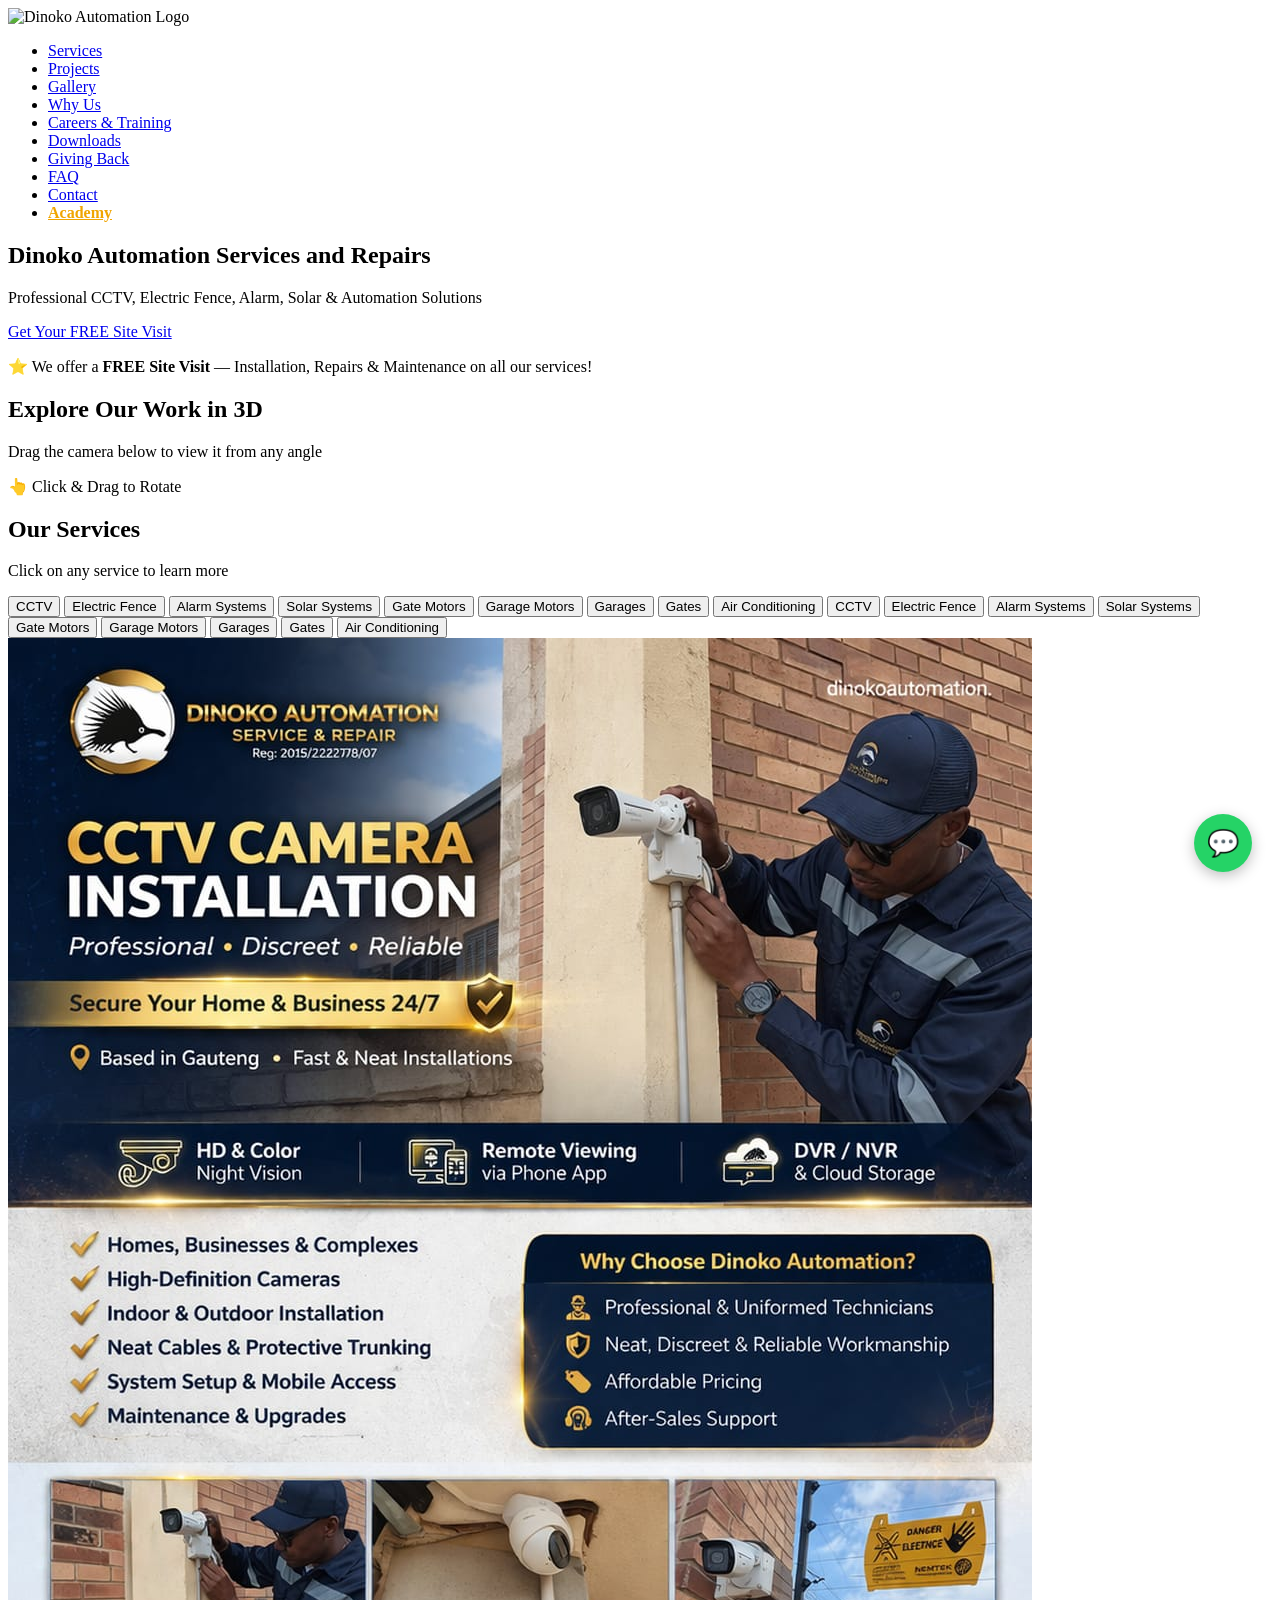
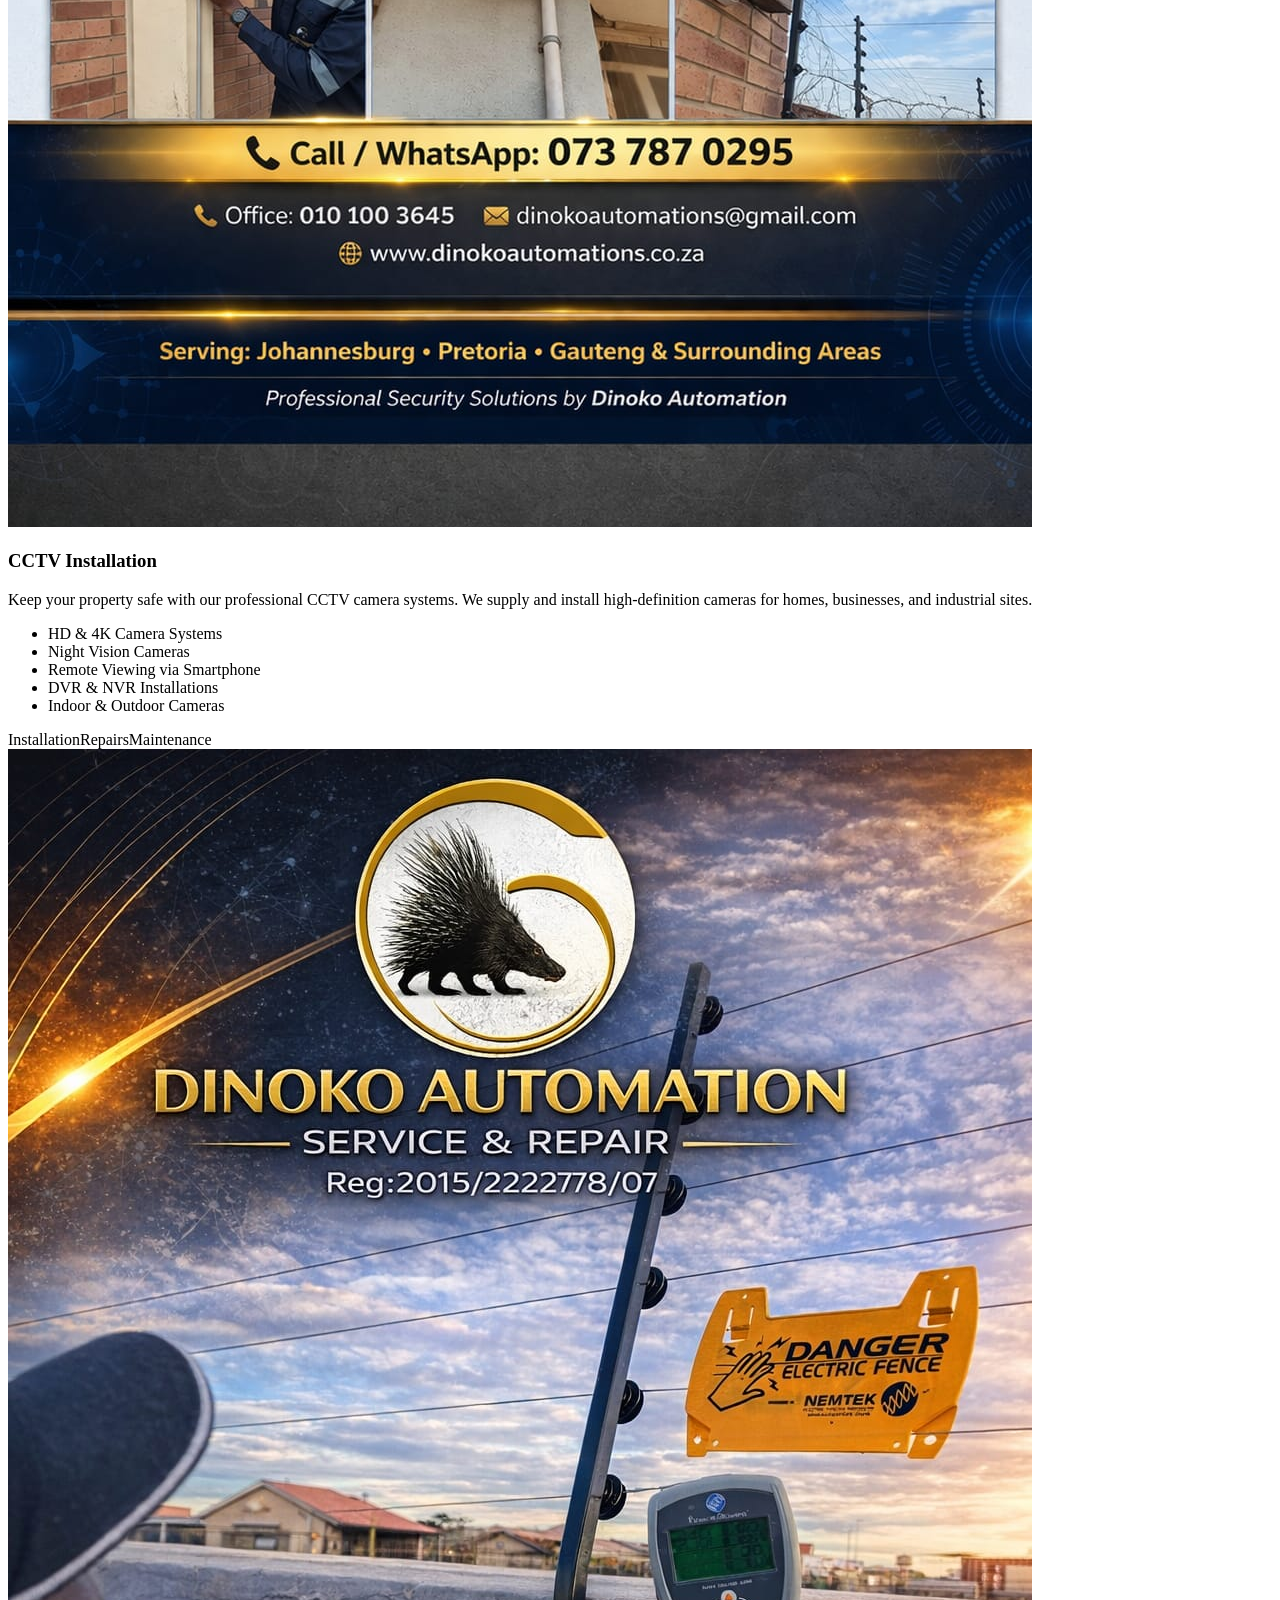
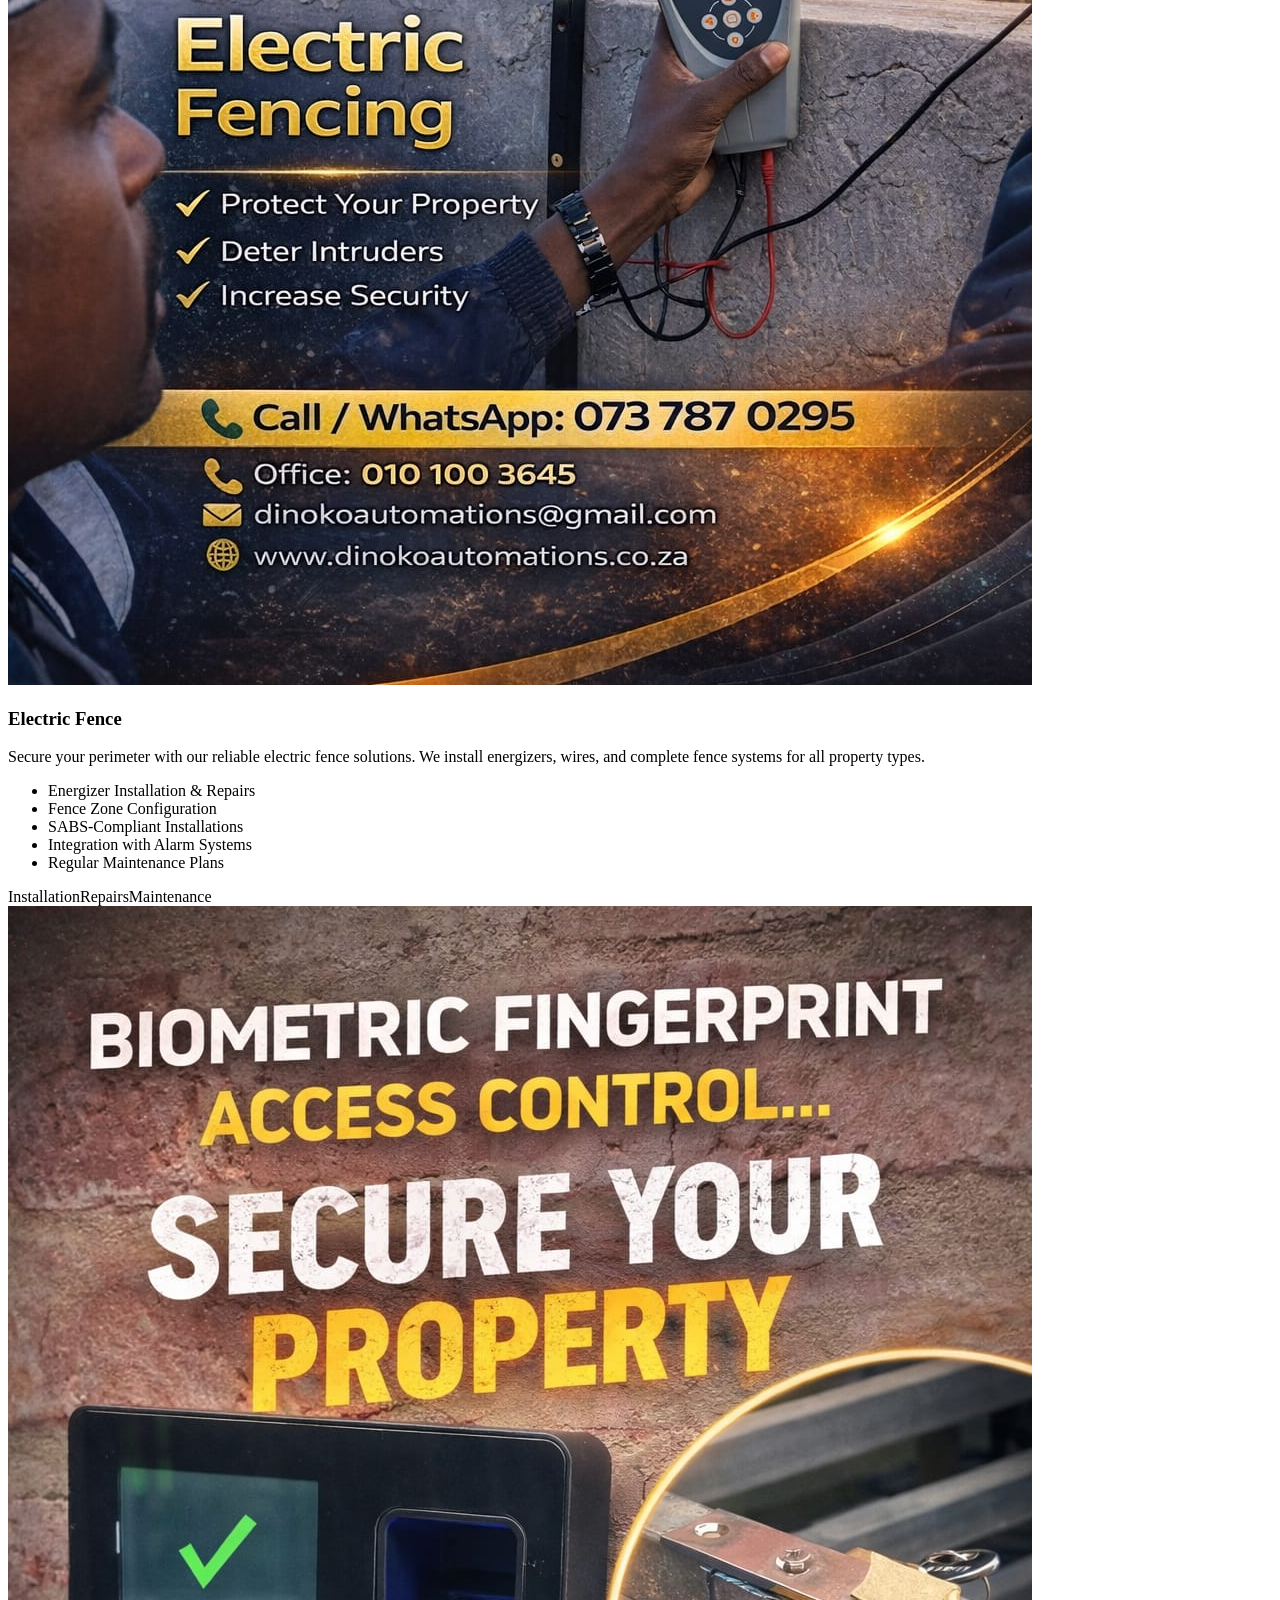
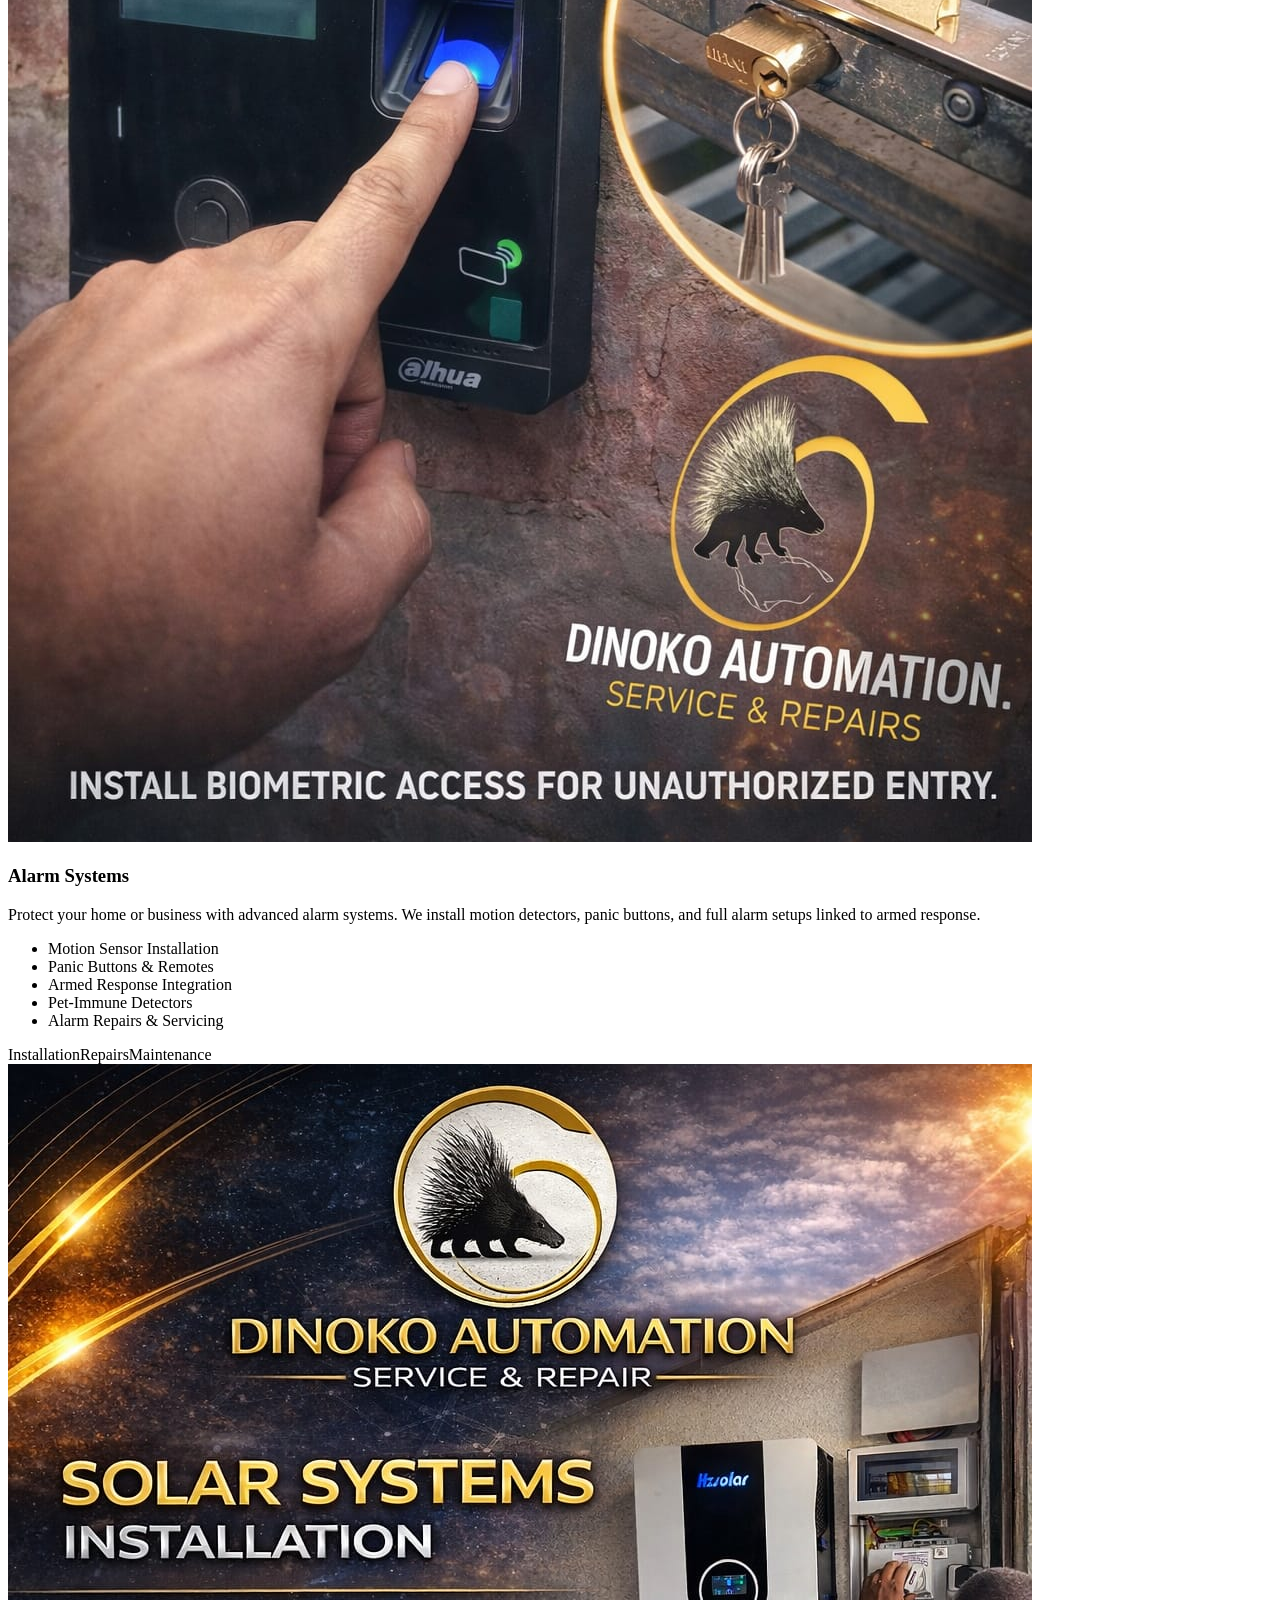
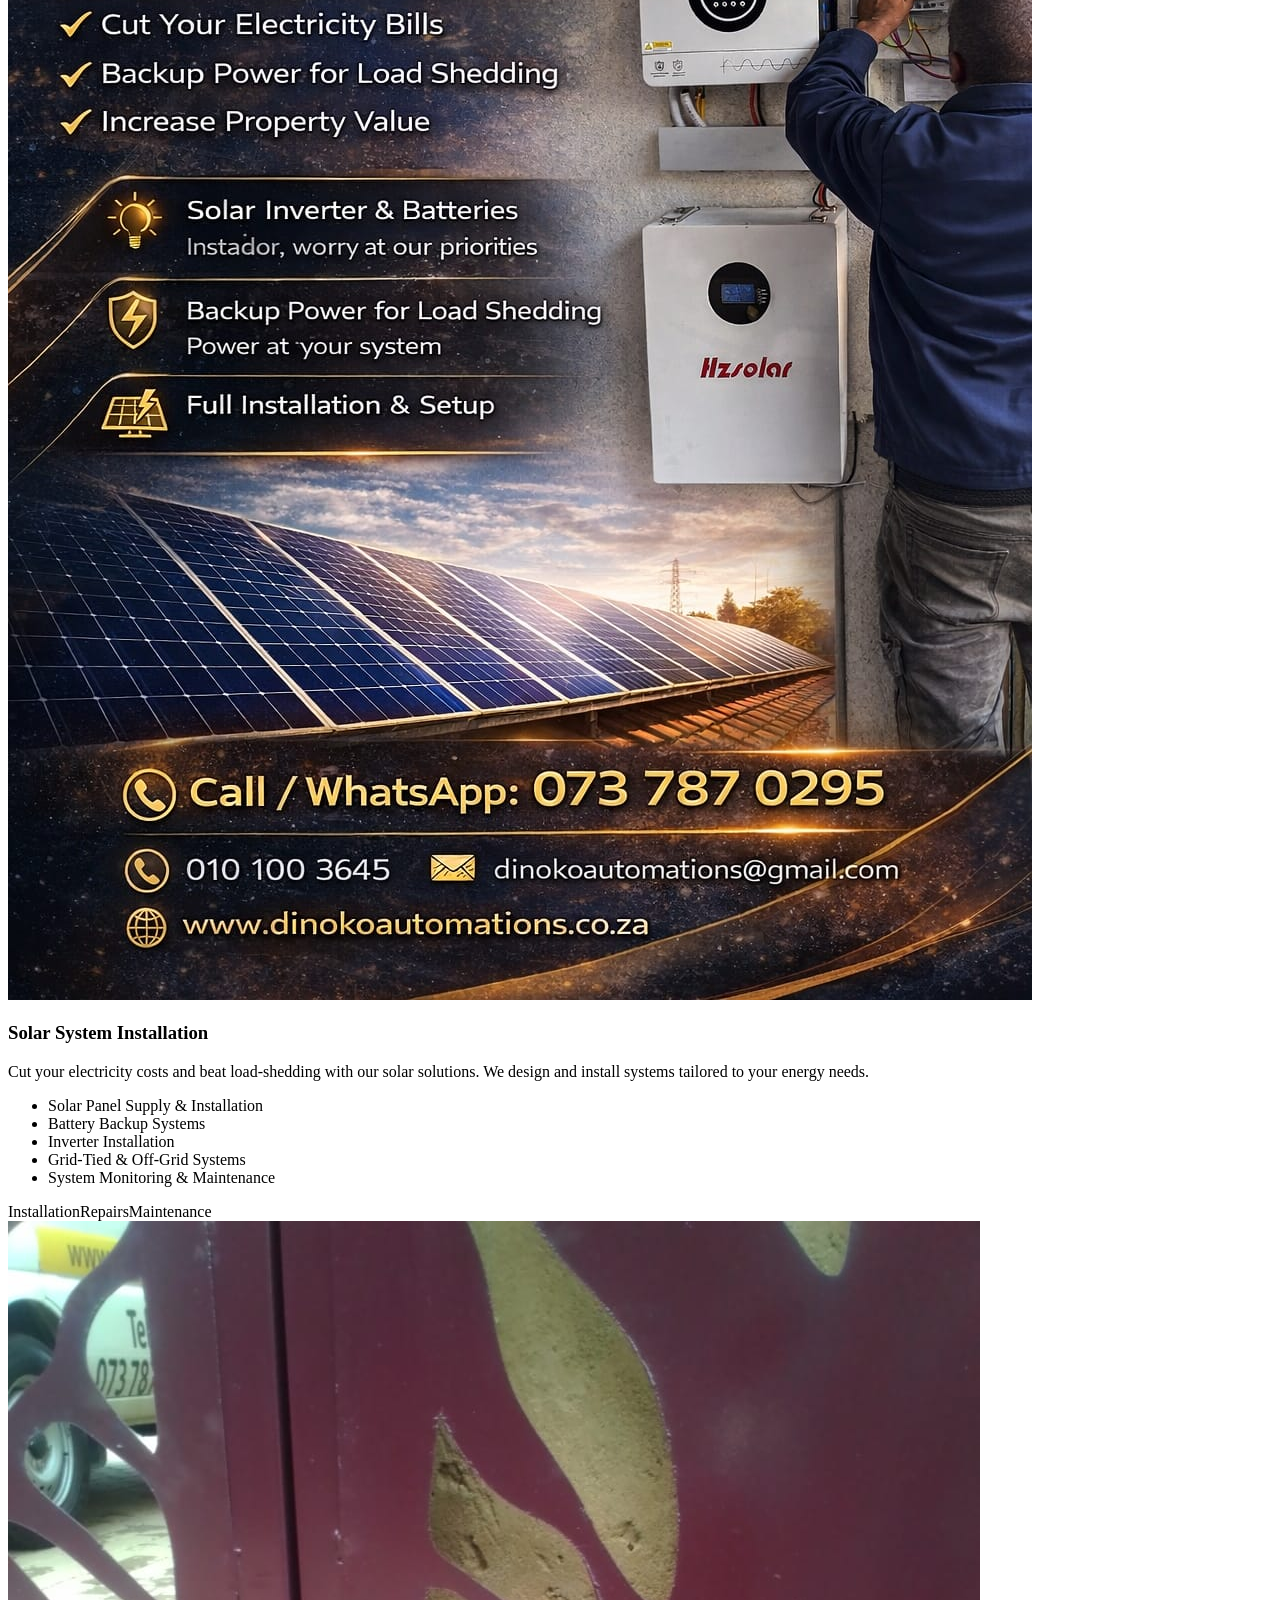
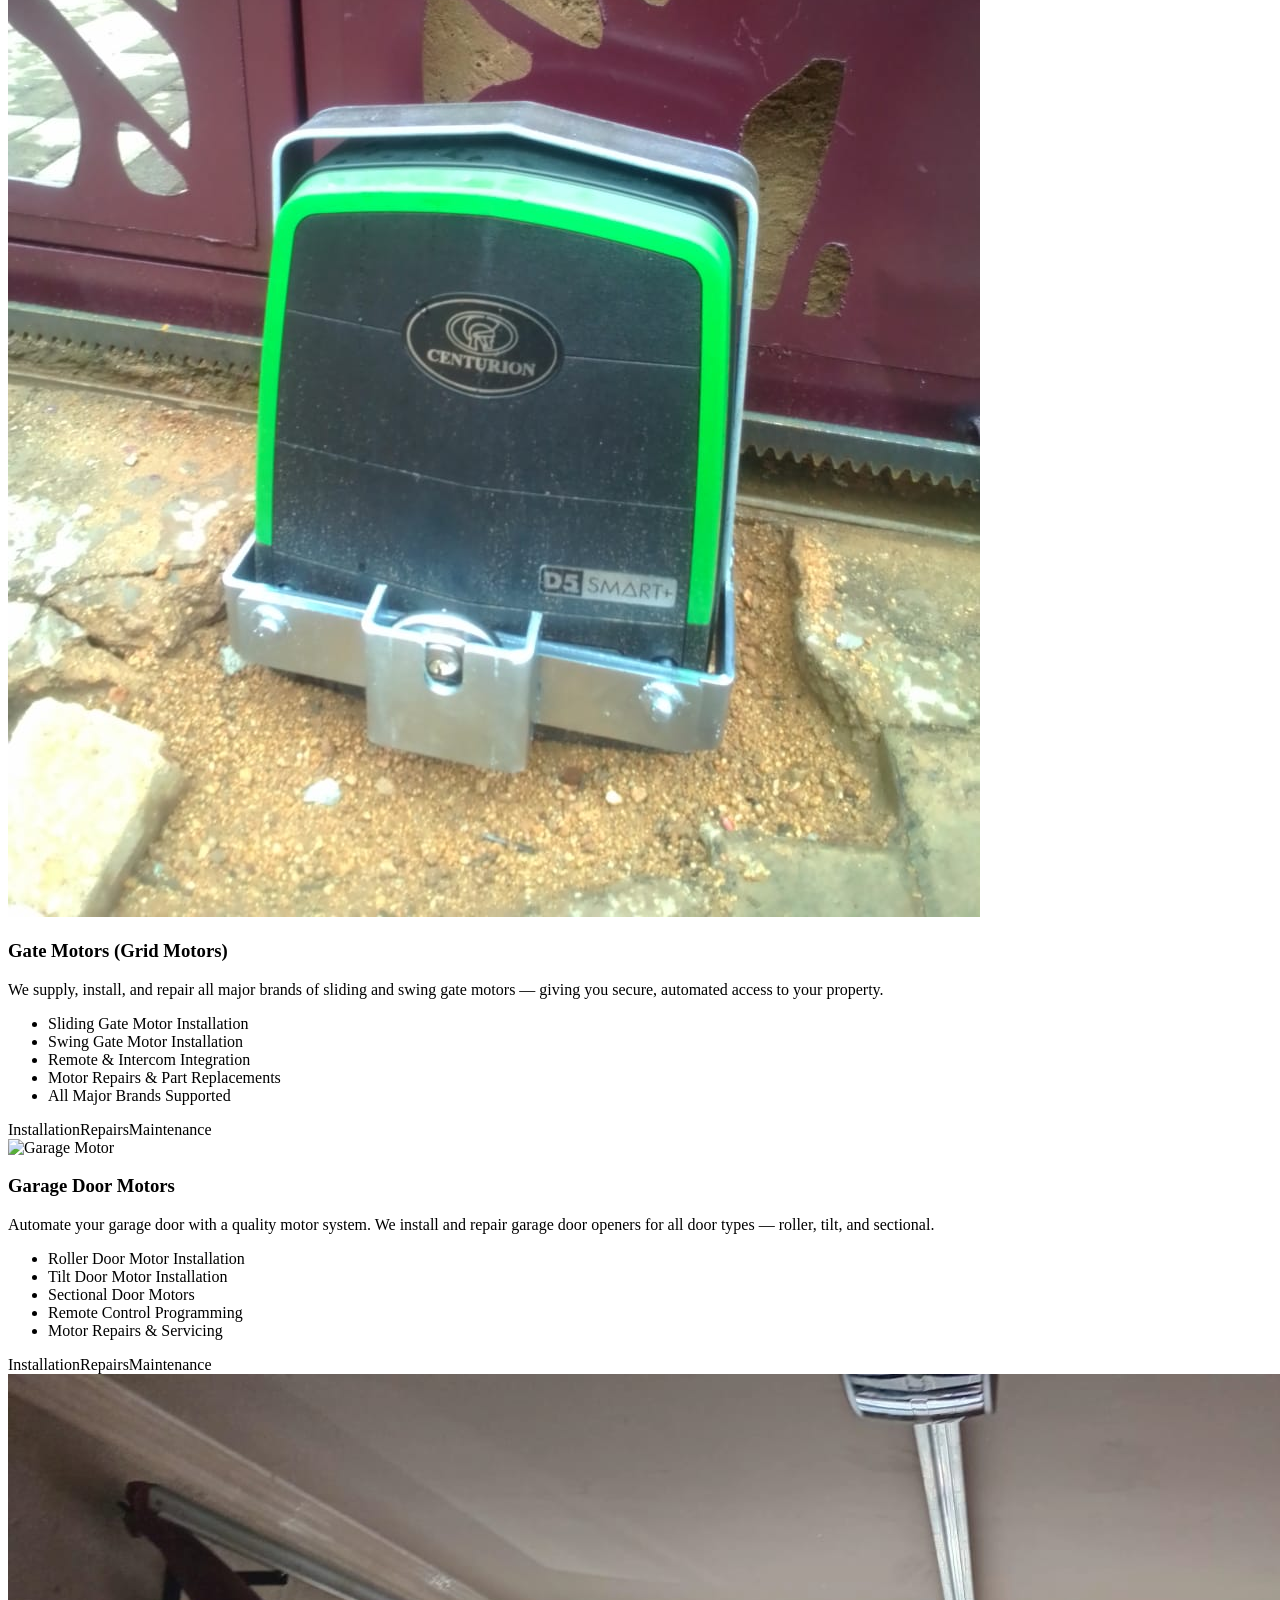
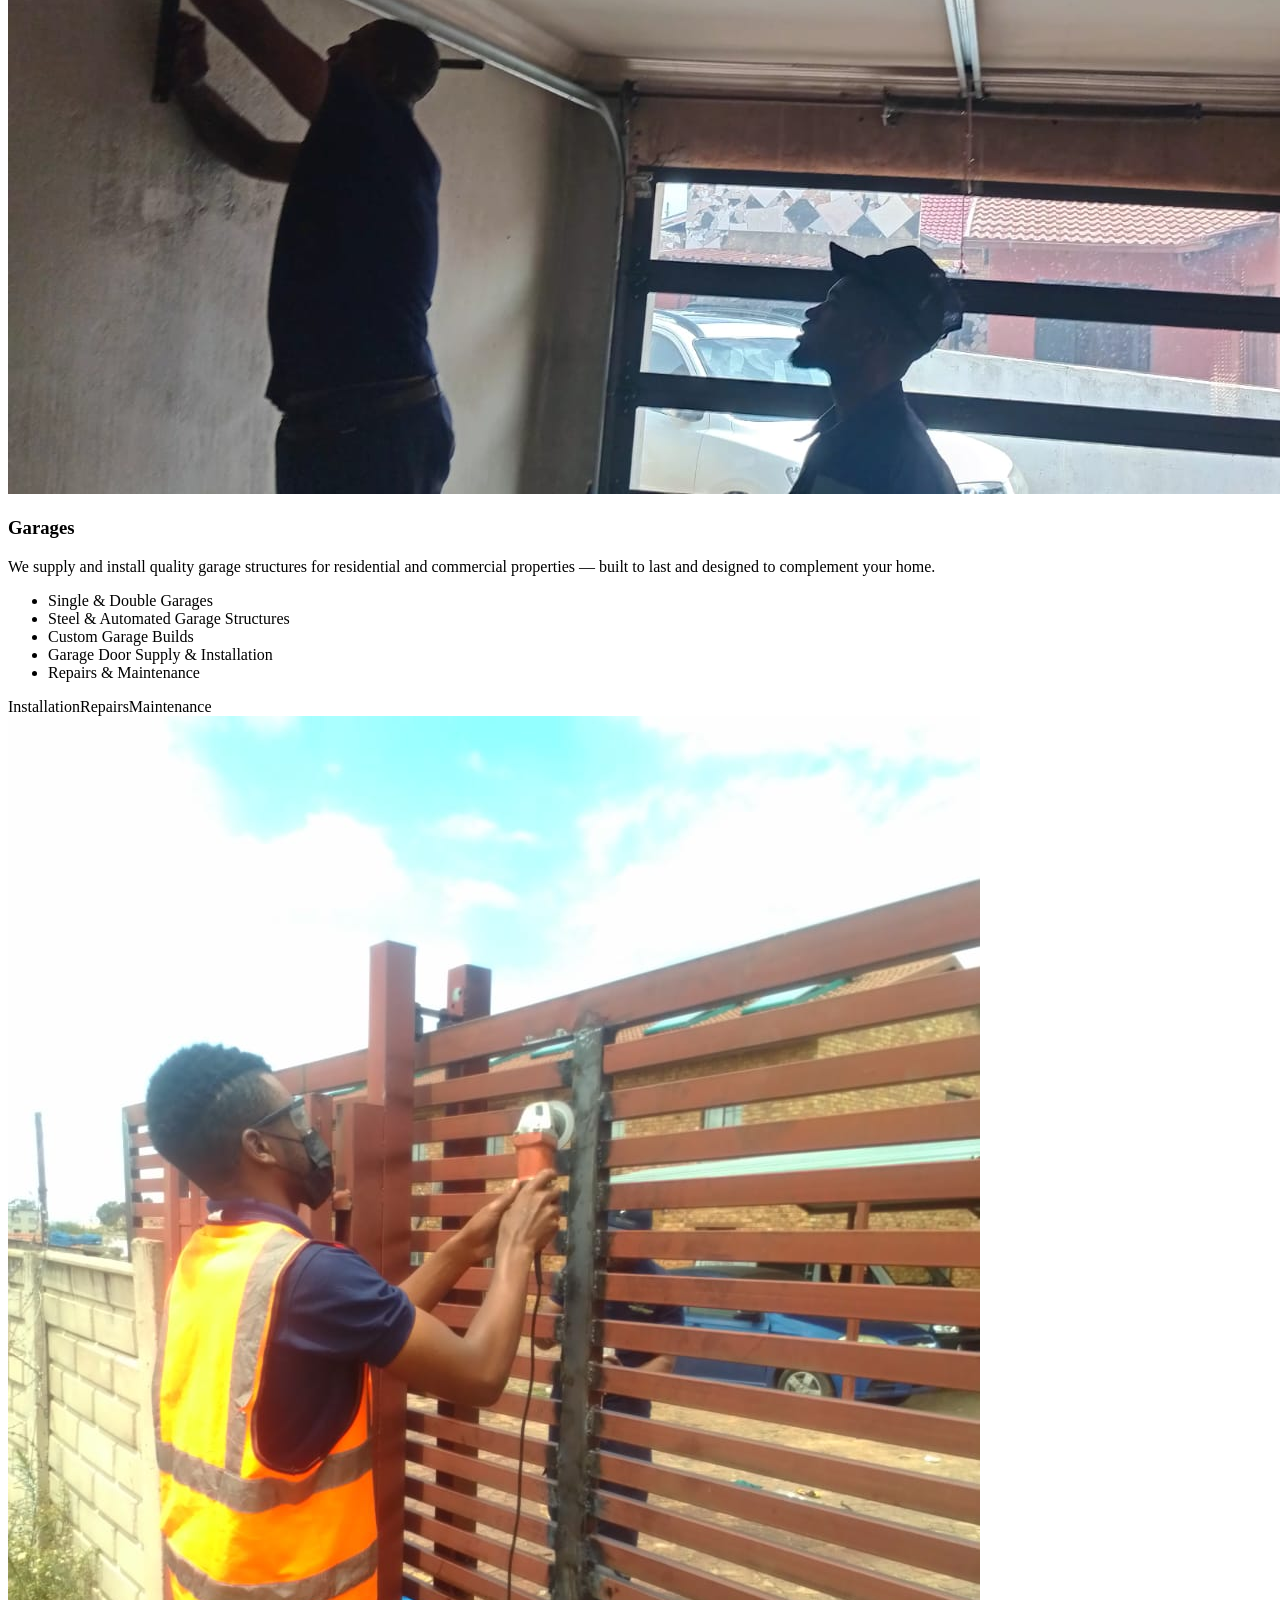
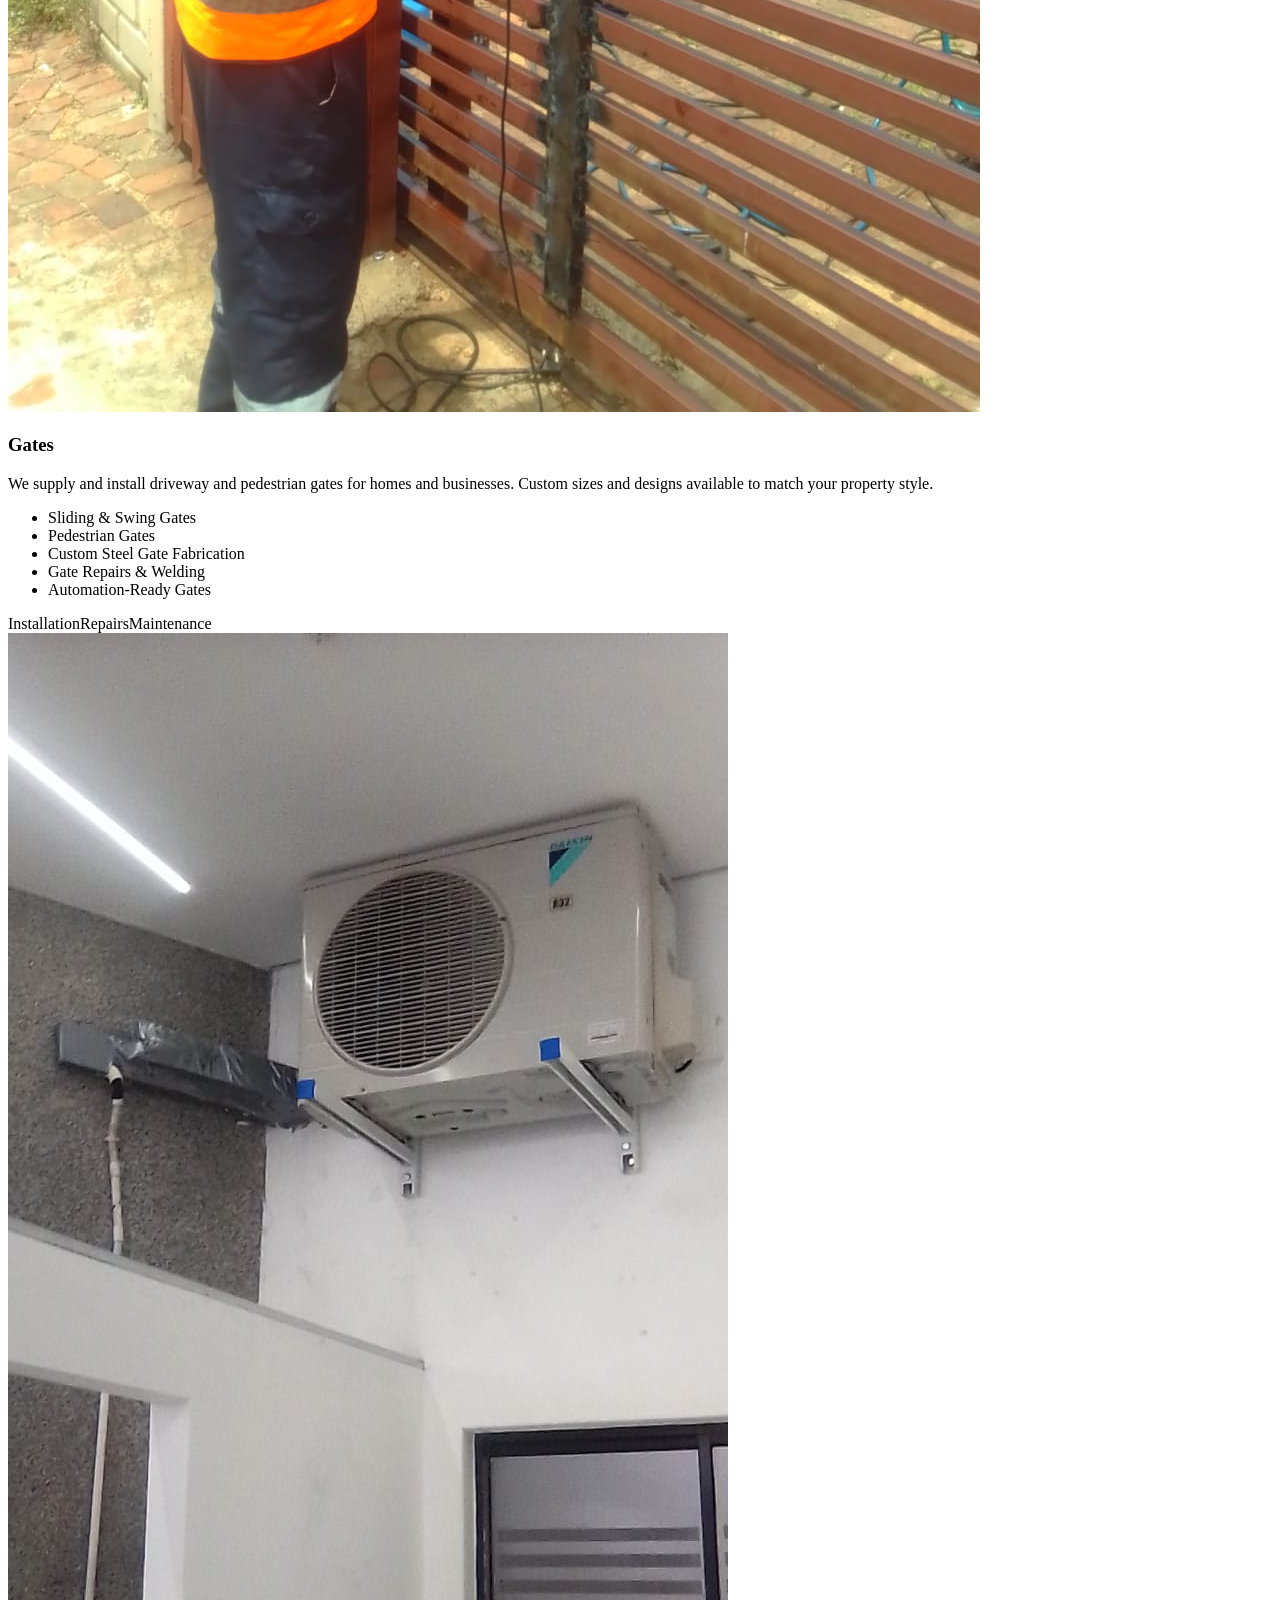
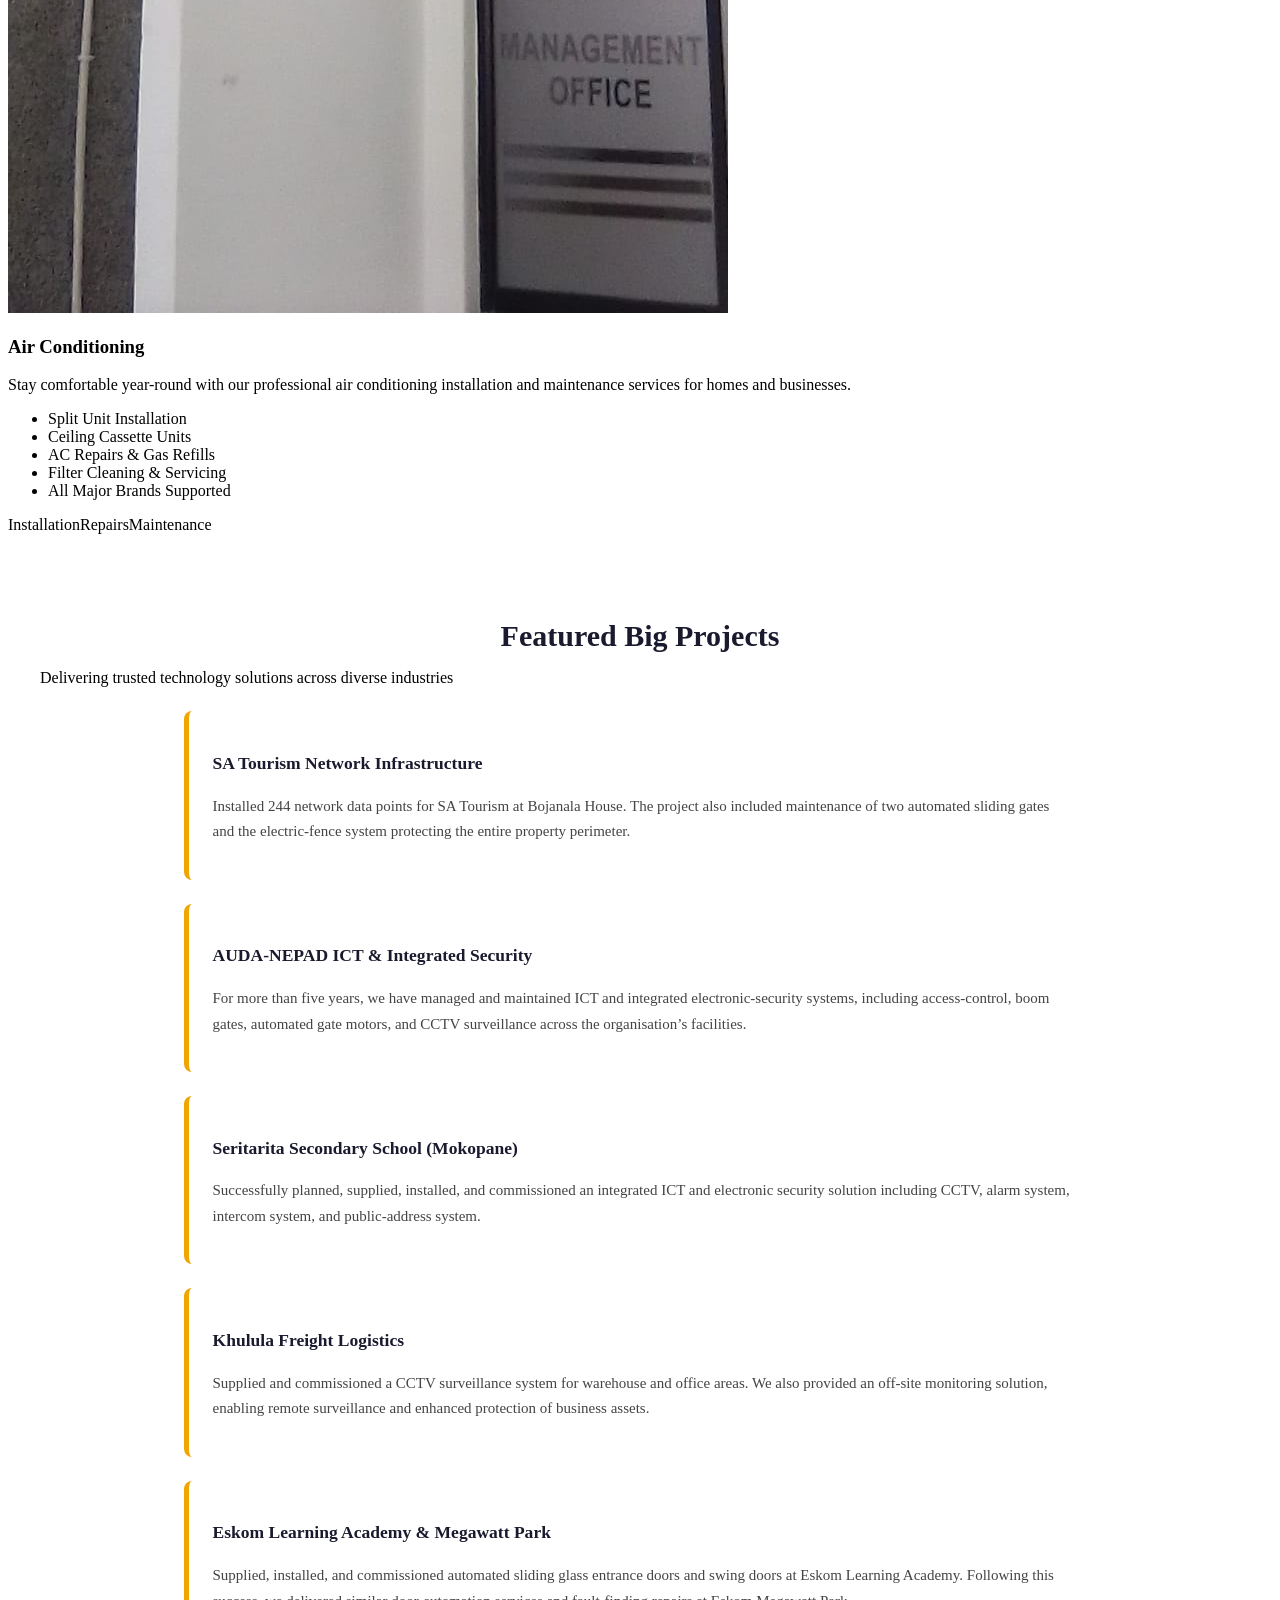
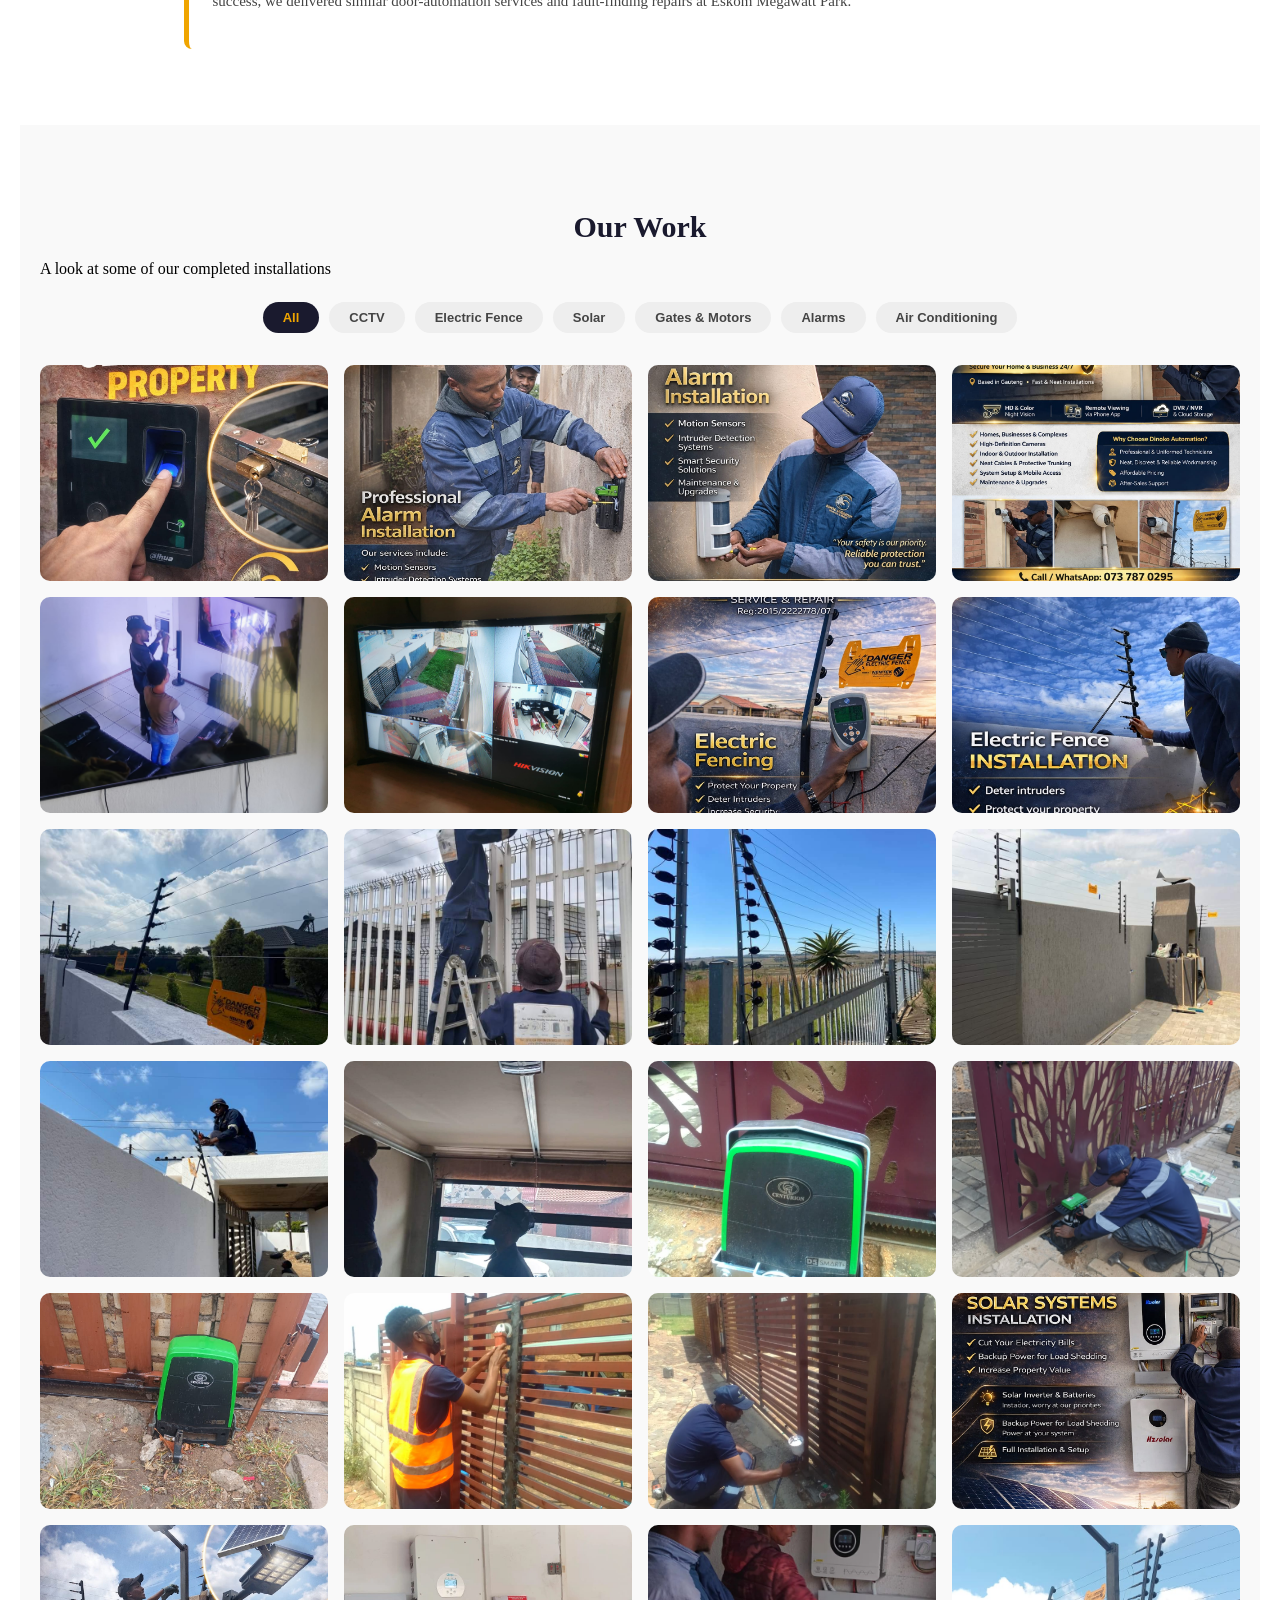
==== commit ef8c74b0: "Update print statement from 'Hello' to 'Goodbye'" ====
--- a/index.html
+++ b/index.html
@@ -5,796 +5,939 @@
   <meta name="viewport" content="width=device-width, initial-scale=1.0"/>
   <title>Dinoko Automation Services and Repairs</title>
   <link rel="stylesheet" href="style.css" />
+  
+  <!-- 3D Three.js Libraries -->
+  <script src="https://cdnjs.cloudflare.com/ajax/libs/three.js/r128/three.min.js"></script>
+  <script src="https://cdn.jsdelivr.net/npm/three@0.128.0/examples/js/controls/OrbitControls.js"></script>
 </head>
 <body>
 
   <!-- NAVIGATION -->
   <nav>
-    <div class="logo">Dinoko Automation</div>
-   <ul class="nav-links">
-  <li><a href="#services">Services</a></li>
-  <li><a href="#gallery">Gallery</a></li>
-  <li><a href="#why-us">Why Us</a></li>
-  <li><a href="#training">Careers & Training</a></li>
-  <li><a href="#giving-back">Giving Back</a></li>
-  <li><a href="#faq">FAQ</a></li>
-  <li><a href="#contact">Contact</a></li>
-  <!--<li><a href="store.html" style="color:#f0a500; font-weight:bold;">🛒 Store</a></li>-->
-</ul>
+    <div class="logo" onclick="showView('mainView')" style="cursor: pointer;">
+      <img src="images/logo.jpeg" alt="Dinoko Automation Logo" class="logo-img" />
+    </div>
+    <ul class="nav-links">
+      <li><a href="#services" onclick="showView('mainView')">Services</a></li>
+      <li><a href="#projects" onclick="showView('mainView')">Projects</a></li>
+      <li><a href="#gallery" onclick="showView('mainView')">Gallery</a></li>
+      <li><a href="#why-us" onclick="showView('mainView')">Why Us</a></li>
+      <li><a href="#training" onclick="showView('mainView')">Careers & Training</a></li>
+      <li><a href="#downloads" onclick="showView('mainView')">Downloads</a></li>
+      <li><a href="#giving-back" onclick="showView('mainView')">Giving Back</a></li>
+      <li><a href="#faq" onclick="showView('mainView')">FAQ</a></li>
+      <li><a href="#contact" onclick="showView('mainView')">Contact</a></li>
+      <li><a href="javascript:void(0)" onclick="showView('academyView')" style="color:#f0a500; font-weight:bold;">Academy</a></li>
+    </ul>
   </nav>
 
-  <!-- HERO SECTION -->
-  <section class="hero">
-    <div class="hero-content">
-      <h1>Dinoko Automation Services and Repairs</h1>
-      <p>Professional CCTV, Electric Fence, Alarm, Solar & Automation Solutions</p>
-      <a href="#contact" class="btn">Get Your FREE Site Visit</a>
+  <!-- MAIN WEBSITE VIEW -->
+  <div id="mainView" class="view active">
+
+    <!-- HERO SECTION -->
+    <section class="hero">
+      <div class="hero-content">
+        <h1>Dinoko Automation Services and Repairs</h1>
+        <p>Professional CCTV, Electric Fence, Alarm, Solar & Automation Solutions</p>
+        <a href="#contact" class="btn">Get Your FREE Site Visit</a>
+      </div>
+    </section>
+
+    <!-- FREE SITE VISIT BANNER -->
+    <div class="banner">
+      <p>⭐ We offer a <strong>FREE Site Visit</strong> — Installation, Repairs & Maintenance on all our services!</p>
     </div>
-  </section>
-
-  <!-- FREE SITE VISIT BANNER -->
-  <div class="banner">
-    <p>⭐ We offer a <strong>FREE Site Visit</strong> — Installation, Repairs & Maintenance on all our services!</p>
-  </div>
-
-  <!-- SERVICES SECTION -->
-  <section id="services" class="services-section">
-    <h2>Our Services</h2>
-    <p class="section-subtitle">Click on any service to learn more</p>
-
-    <div class="tab-buttons">
-      <button class="tab-btn active" onclick="showService('cctv', this)">CCTV</button>
-      <button class="tab-btn" onclick="showService('electric-fence', this)">Electric Fence</button>
-      <button class="tab-btn" onclick="showService('alarm', this)">Alarm Systems</button>
-      <button class="tab-btn" onclick="showService('solar', this)">Solar Systems</button>
-      <button class="tab-btn" onclick="showService('gate-motor', this)">Gate Motors</button>
-      <button class="tab-btn" onclick="showService('garage-motor', this)">Garage Motors</button>
-      <button class="tab-btn" onclick="showService('garage', this)">Garages</button>
-      <button class="tab-btn" onclick="showService('gates', this)">Gates</button>
-      <button class="tab-btn" onclick="showService('aircon', this)">Air Conditioning</button>
-    </div>
-
-    <div id="cctv" class="service-panel active">
-      <img src="images/cctv.jpeg" alt="CCTV Installation" />
-      <div class="service-info">
-        <h3>CCTV Installation</h3>
-        <p>Keep your property safe with our professional CCTV camera systems. We supply and install high-definition cameras for homes, businesses, and industrial sites.</p>
-        <ul>
-          <li>HD & 4K Camera Systems</li>
-          <li>Night Vision Cameras</li>
-          <li>Remote Viewing via Smartphone</li>
-          <li>DVR & NVR Installations</li>
-          <li>Indoor & Outdoor Cameras</li>
-        </ul>
-        <div class="service-tags">
-          <span>Installation</span><span>Repairs</span><span>Maintenance</span>
-        </div>
-      </div>
-    </div>
-
-    <div id="electric-fence" class="service-panel">
-      <img src="images/electric.jpeg" alt="Electric Fence" />
-      <div class="service-info">
-        <h3>Electric Fence</h3>
-        <p>Secure your perimeter with our reliable electric fence solutions. We install energizers, wires, and complete fence systems for all property types.</p>
-        <ul>
-          <li>Energizer Installation & Repairs</li>
-          <li>Fence Zone Configuration</li>
-          <li>SABS-Compliant Installations</li>
-          <li>Integration with Alarm Systems</li>
-          <li>Regular Maintenance Plans</li>
-        </ul>
-        <div class="service-tags">
-          <span>Installation</span><span>Repairs</span><span>Maintenance</span>
-        </div>
-      </div>
-    </div>
-
-    <div id="alarm" class="service-panel">
-      <img src="images/alarm.jpeg" alt="Alarm Systems" />
-      <div class="service-info">
-        <h3>Alarm Systems</h3>
-        <p>Protect your home or business with advanced alarm systems. We install motion detectors, panic buttons, and full alarm setups linked to armed response.</p>
-        <ul>
-          <li>Motion Sensor Installation</li>
-          <li>Panic Buttons & Remotes</li>
-          <li>Armed Response Integration</li>
-          <li>Pet-Immune Detectors</li>
-          <li>Alarm Repairs & Servicing</li>
-        </ul>
-        <div class="service-tags">
-          <span>Installation</span><span>Repairs</span><span>Maintenance</span>
-        </div>
-      </div>
-    </div>
-
-    <div id="solar" class="service-panel">
-      <img src="images/solar.jpeg" alt="Solar System Installation" />
-      <div class="service-info">
-        <h3>Solar System Installation</h3>
-        <p>Cut your electricity costs and beat load-shedding with our solar solutions. We design and install systems tailored to your energy needs.</p>
-        <ul>
-          <li>Solar Panel Supply & Installation</li>
-          <li>Battery Backup Systems</li>
-          <li>Inverter Installation</li>
-          <li>Grid-Tied & Off-Grid Systems</li>
-          <li>System Monitoring & Maintenance</li>
-        </ul>
-        <div class="service-tags">
-          <span>Installation</span><span>Repairs</span><span>Maintenance</span>
-        </div>
-      </div>
-    </div>
-
-    <div id="gate-motor" class="service-panel">
-      <img src="images/gate.jpeg" alt="Gate Motor" />
-      <div class="service-info">
-        <h3>Gate Motors (Grid Motors)</h3>
-        <p>We supply, install, and repair all major brands of sliding and swing gate motors — giving you secure, automated access to your property.</p>
-        <ul>
-          <li>Sliding Gate Motor Installation</li>
-          <li>Swing Gate Motor Installation</li>
-          <li>Remote & Intercom Integration</li>
-          <li>Motor Repairs & Part Replacements</li>
-          <li>All Major Brands Supported</li>
-        </ul>
-        <div class="service-tags">
-          <span>Installation</span><span>Repairs</span><span>Maintenance</span>
-        </div>
-      </div>
-    </div>
-
-    <div id="garage-motor" class="service-panel">
-      <img src="images/garagem.jpeg" alt="Garage Motor" />
-      <div class="service-info">
-        <h3>Garage Door Motors</h3>
-        <p>Automate your garage door with a quality motor system. We install and repair garage door openers for all door types — roller, tilt, and sectional.</p>
-        <ul>
-          <li>Roller Door Motor Installation</li>
-          <li>Tilt Door Motor Installation</li>
-          <li>Sectional Door Motors</li>
-          <li>Remote Control Programming</li>
-          <li>Motor Repairs & Servicing</li>
-        </ul>
-        <div class="service-tags">
-          <span>Installation</span><span>Repairs</span><span>Maintenance</span>
-        </div>
-      </div>
-    </div>
-
-    <div id="garage" class="service-panel">
-      <img src="images/garage.jpeg" alt="Garages" />
-      <div class="service-info">
-        <h3>Garages</h3>
-        <p>We supply and install quality garage structures for residential and commercial properties — built to last and designed to complement your home.</p>
-        <ul>
-          <li>Single & Double Garages</li>
-          <li>Steel & Automated Garage Structures</li>
-          <li>Custom Garage Builds</li>
-          <li>Garage Door Supply & Installation</li>
-          <li>Repairs & Maintenance</li>
-        </ul>
-        <div class="service-tags">
-          <span>Installation</span><span>Repairs</span><span>Maintenance</span>
-        </div>
-      </div>
-    </div>
-
-    <div id="gates" class="service-panel">
-      <img src="images/gatem.jpeg" alt="Gates" />
-      <div class="service-info">
-        <h3>Gates</h3>
-        <p>We supply and install driveway and pedestrian gates for homes and businesses. Custom sizes and designs available to match your property style.</p>
-        <ul>
-          <li>Sliding & Swing Gates</li>
-          <li>Pedestrian Gates</li>
-          <li>Custom Steel Gate Fabrication</li>
-          <li>Gate Repairs & Welding</li>
-          <li>Automation-Ready Gates</li>
-        </ul>
-        <div class="service-tags">
-          <span>Installation</span><span>Repairs</span><span>Maintenance</span>
-        </div>
-      </div>
-    </div>
-<div id="aircon" class="service-panel">
-  <img src="images/air.jpeg" alt="Air Conditioning" />
-  <div class="service-info">
-    <h3>Air Conditioning</h3>
-    <p>Stay comfortable year-round with our professional air conditioning installation and maintenance services for homes and businesses.</p>
-    <ul>
-      <li>Split Unit Installation</li>
-      <li>Ceiling Cassette Units</li>
-      <li>AC Repairs & Gas Refills</li>
-      <li>Filter Cleaning & Servicing</li>
-      <li>All Major Brands Supported</li>
-    </ul>
-    <div class="service-tags">
-      <span>Installation</span><span>Repairs</span><span>Maintenance</span>
-    </div>
-  </div>
-</div>
-  </section>
-
-  <!-- GALLERY SECTION -->
-<section id="gallery" class="gallery-section">
-  <h2>Our Work</h2>
-  <p class="section-subtitle">A look at some of our completed installations</p>
-
-  <div class="gallery-filter">
-    <button class="filter-btn active" onclick="filterGallery('all', this)">All</button>
-    <button class="filter-btn" onclick="filterGallery('cctv', this)">CCTV</button>
-    <button class="filter-btn" onclick="filterGallery('fence', this)">Electric Fence</button>
-    <button class="filter-btn" onclick="filterGallery('solar', this)">Solar</button>
-    <button class="filter-btn" onclick="filterGallery('gate', this)">Gates & Motors</button>
-    <button class="filter-btn" onclick="filterGallery('alarm', this)">Alarms</button>
-    <button class="filter-btn" onclick="filterGallery('aircon', this)">Air Conditioning</button>
-  </div>
-
-  <div class="gallery-grid" id="galleryGrid">
-
-    <!-- ALARM -->
-    <div class="gallery-item" data-category="alarm">
-      <img src="images/alarm.jpeg" alt="Alarm System" />
-      <div class="gallery-overlay"><span>Alarm System</span></div>
-    </div>
-    <div class="gallery-item" data-category="alarm">
-      <img src="images/alarm1.jpeg" alt="Alarm Installation" />
-      <div class="gallery-overlay"><span>Alarm Installation</span></div>
-    </div>
-    <div class="gallery-item" data-category="alarm">
-      <img src="images/alarm2.jpeg" alt="Alarm Setup" />
-      <div class="gallery-overlay"><span>Alarm Setup</span></div>
-    </div>
-
-    <!-- CCTV -->
-    <div class="gallery-item" data-category="cctv">
-      <img src="images/cctv.jpeg" alt="CCTV Installation" />
-      <div class="gallery-overlay"><span>CCTV Installation</span></div>
-    </div>
-    <div class="gallery-item" data-category="cctv">
-      <img src="images/cctv1.jpeg" alt="CCTV Camera" />
-      <div class="gallery-overlay"><span>CCTV Camera</span></div>
-    </div>
-    <div class="gallery-item" data-category="cctv">
-      <img src="images/cctv2.jpeg" alt="CCTV Setup" />
-      <div class="gallery-overlay"><span>CCTV Setup</span></div>
-    </div>
-
-    <!-- ELECTRIC FENCE -->
-    <div class="gallery-item" data-category="fence">
-      <img src="images/electric.jpeg" alt="Electric Fence" />
-      <div class="gallery-overlay"><span>Electric Fence</span></div>
-    </div>
-    <div class="gallery-item" data-category="fence">
-      <img src="images/electric1.jpeg" alt="Electric Fence Installation" />
-      <div class="gallery-overlay"><span>Electric Fence Installation</span></div>
-    </div>
-    <div class="gallery-item" data-category="fence">
-      <img src="images/electric2.jpeg" alt="Fence Wiring" />
-      <div class="gallery-overlay"><span>Fence Wiring</span></div>
-    </div>
-    <div class="gallery-item" data-category="fence">
-      <img src="images/electric3.jpeg" alt="Fence Setup" />
-      <div class="gallery-overlay"><span>Fence Setup</span></div>
-    </div>
-    <div class="gallery-item" data-category="fence">
-      <img src="images/electric4.jpeg" alt="Electric Fence Work" />
-      <div class="gallery-overlay"><span>Electric Fence Work</span></div>
-    </div>
-    <div class="gallery-item" data-category="fence">
-      <img src="images/electric5.jpeg" alt="Fence Installation" />
-      <div class="gallery-overlay"><span>Fence Installation</span></div>
-    </div>
-    <div class="gallery-item" data-category="fence">
-      <img src="images/electric6.jpeg" alt="Electric Fence Complete" />
-      <div class="gallery-overlay"><span>Electric Fence Complete</span></div>
-    </div>
-
-    <!-- GATES & MOTORS -->
-    <div class="gallery-item" data-category="gate">
-      <img src="images/garage.jpeg" alt="Garage" />
-      <div class="gallery-overlay"><span>Garage</span></div>
-    </div>
-    <div class="gallery-item" data-category="gate">
-      <img src="images/gate.jpeg" alt="Gate" />
-      <div class="gallery-overlay"><span>Gate</span></div>
-    </div>
-    <div class="gallery-item" data-category="gate">
-      <img src="images/gate1.jpeg" alt="Gate Installation" />
-      <div class="gallery-overlay"><span>Gate Installation</span></div>
-    </div>
-    <div class="gallery-item" data-category="gate">
-      <img src="images/gate2.jpeg" alt="Gate Setup" />
-      <div class="gallery-overlay"><span>Gate Setup</span></div>
-    </div>
-    <div class="gallery-item" data-category="gate">
-      <img src="images/gatem.jpeg" alt="Gate Motor" />
-      <div class="gallery-overlay"><span>Gate Motor</span></div>
-    </div>
-    <div class="gallery-item" data-category="gate">
-      <img src="images/gatem1.jpeg" alt="Gate Motor Installation" />
-      <div class="gallery-overlay"><span>Gate Motor Installation</span></div>
-    </div>
-
-    <!-- SOLAR -->
-    <div class="gallery-item" data-category="solar">
-      <img src="images/solar.jpeg" alt="Solar Installation" />
-      <div class="gallery-overlay"><span>Solar Installation</span></div>
-    </div>
-    <div class="gallery-item" data-category="solar">
-      <img src="images/solar1.jpeg" alt="Solar Panels" />
-      <div class="gallery-overlay"><span>Solar Panels</span></div>
-    </div>
-    <div class="gallery-item" data-category="solar">
-      <img src="images/solar2.jpeg" alt="Solar Setup" />
-      <div class="gallery-overlay"><span>Solar Setup</span></div>
-    </div>
-    <div class="gallery-item" data-category="solar">
-      <img src="images/solar3.jpeg" alt="Solar System" />
-      <div class="gallery-overlay"><span>Solar System</span></div>
-    </div>
-    <div class="gallery-item" data-category="solar">
-      <img src="images/solar4.jpeg" alt="Solar Complete" />
-      <div class="gallery-overlay"><span>Solar Complete</span></div>
-    </div>
-
-    <!-- AIR CONDITIONING -->
-    <div class="gallery-item" data-category="aircon">
-      <img src="images/air.jpeg" alt="Air Conditioning Installation" />
-      <div class="gallery-overlay"><span>Air Conditioning</span></div>
-    </div>
-
-    <!-- GENERAL / ALL SERVICES PROMO -->
-    <div class="gallery-item" data-category="cctv">
-      <img src="images/all.jpeg" alt="Dinoko Services" />
-      <div class="gallery-overlay"><span>Dinoko Services</span></div>
-    </div>
-
-  </div>
-</section>
-
-  <!-- WHY CHOOSE US -->
-  <section id="why-us" class="why-us">
-    <h2>Why Choose Dinoko?</h2>
-    <div class="reasons-grid">
-      <div class="reason-card">
-        <div class="icon">✅</div>
-        <h4>FREE Site Visit</h4>
-        <p>We come to you at no charge to assess your property and give you the best solution.</p>
-      </div>
-      <div class="reason-card">
-        <div class="icon">🔧</div>
-        <h4>Installation</h4>
-        <p>Professional installation of all security and automation products we supply.</p>
-      </div>
-      <div class="reason-card">
-        <div class="icon">🛠️</div>
-        <h4>Repairs</h4>
-        <p>Fast, reliable repair services to get your systems back up and running quickly.</p>
-      </div>
-      <div class="reason-card">
-        <div class="icon">📋</div>
-        <h4>Maintenance</h4>
-        <p>Regular maintenance plans to keep all your systems performing at their best.</p>
-      </div>
-      <div class="reason-card">
-        <div class="icon">🏠</div>
-        <h4>All Property Types</h4>
-        <p>We serve residential, commercial, and industrial clients across the region.</p>
-      </div>
-      <div class="reason-card">
-        <div class="icon">⚡</div>
-        <h4>All-in-One Service</h4>
-        <p>From CCTV to solar — one company for all your security and automation needs.</p>
-      </div>
-      <div class="reason-card">
-        <div class="icon">📜</div>
-        <h4>COC Provided</h4>
-        <p>We issue a Certificate of Compliance (COC) for all electrical and solar system installations.</p>
-      </div>
-      <div class="reason-card">
-        <div class="icon">💬</div>
-        <h4>FREE Quote</h4>
-        <p>Get a detailed, no-obligation quote for any of our services — completely free of charge.</p>
-      </div>
-      <div class="reason-card">
-        <div class="icon">📦</div>
-        <h4>Supply Only on Request</h4>
-        <p>Need equipment without installation? We supply products with no fitting fee on request.</p>
-      </div>
-    </div>
-  </section>
-
-  <!-- CAREERS & TRAINING SECTION -->
-  <section id="training" class="training-section">
-    <h2>Careers & Training</h2>
-    <p class="section-subtitle">Build your career in security and automation — professional courses offered seasonally</p>
-
-    <div class="training-intro">
-      <p>At Dinoko Automation Services and Repairs, we believe in growing the next generation of skilled technicians. We offer hands-on, practical training courses in all our fields of expertise. Classes are seasonal — one course runs per month — and you must register per course individually.</p>
-    </div>
-
-    <div class="courses-grid">
-
-      <div class="course-card current">
-        <div class="course-badge">Current Course</div>
-        <div class="course-icon">📷</div>
-        <h3>CCTV & Camera Systems</h3>
-        <p class="course-duration">Duration: 1 Month</p>
-        <p>Learn how to install, configure, and maintain HD and 4K CCTV camera systems including DVR/NVR setups and remote viewing.</p>
-        <ul>
-          <li>Camera types & placement</li>
-          <li>DVR & NVR configuration</li>
-          <li>Network & remote access setup</li>
-          <li>Fault finding & maintenance</li>
-        </ul>
-        <div class="course-footer">
-          <span class="course-price">Price: Contact us for pricing</span>
-          <a href="#training-form" class="btn course-btn">Register Now</a>
-        </div>
-      </div>
-
-      <div class="course-card upcoming">
-        <div class="course-badge upcoming-badge">Next Course</div>
-        <div class="course-icon">🚪</div>
-        <h3>Access Control Systems</h3>
-        <p class="course-duration">Duration: 1 Month</p>
-        <p>Master gate motors, garage motors, intercom systems, and automated access control solutions used in residential and commercial properties.</p>
-        <ul>
-          <li>Gate & garage motor installation</li>
-          <li>Intercom & remote programming</li>
-          <li>Access card & biometric systems</li>
-          <li>Troubleshooting & repairs</li>
-        </ul>
-        <div class="course-footer">
-          <span class="course-price">Price: Contact us for pricing</span>
-          <a href="#training-form" class="btn course-btn">Pre-Register</a>
-        </div>
-      </div>
-
-      <div class="course-card">
-        <div class="course-icon">⚡</div>
-        <h3>Electric Fence & Alarm Systems</h3>
-        <p class="course-duration">Duration: 1 Month</p>
-        <p>Learn the installation and maintenance of electric fence energizers, alarm systems, motion detectors, and panic systems.</p>
-        <ul>
-          <li>Energizer installation & zoning</li>
-          <li>Alarm panel programming</li>
-          <li>Motion sensor placement</li>
-          <li>SABS compliance standards</li>
-        </ul>
-        <div class="course-footer">
-          <span class="course-price">Price: Contact us for pricing</span>
-          <a href="#training-form" class="btn course-btn">Enquire</a>
-        </div>
-      </div>
-
-      <div class="course-card">
-        <div class="course-icon">☀️</div>
-        <h3>Solar System Installation</h3>
-        <p class="course-duration">Duration: 1 Month</p>
-        <p>Get trained in solar panel installation, inverter setup, battery systems, and both grid-tied and off-grid configurations.</p>
-        <ul>
-          <li>Solar panel mounting & wiring</li>
-          <li>Inverter & battery installation</li>
-          <li>Grid-tied & off-grid systems</li>
-          <li>COC requirements for solar</li>
-        </ul>
-        <div class="course-footer">
-          <span class="course-price">Price: Contact us for pricing</span>
-          <a href="#training-form" class="btn course-btn">Enquire</a>
-        </div>
-      </div>
-
-    </div>
-
-    <div class="training-note">
-      <p>📌 <strong>Please note:</strong> Classes are seasonal and run one at a time. You must register for each course individually. Contact us to find out which course is currently open for registration.</p>
-    </div>
-
-    <!-- TRAINING REGISTRATION FORM -->
-    <div class="training-form-wrapper" id="training-form">
-      <h3>Register for a Course</h3>
-      <p>Fill in your details below and we will get back to you to confirm your spot!</p>
-
-      <form action="https://formsubmit.co/dinokoautomations@gmail.com" method="POST">
-        <input type="hidden" name="_subject" value="New Training Registration - Dinoko" />
-        <input type="hidden" name="_captcha" value="false" />
-        <input type="hidden" name="_next" value="https://www.dinokoautomations.co.za/thankyou.html?type=training" />
-
-        <div class="form-row">
-          <div class="form-group">
-            <label>Full Name *</label>
-            <input type="text" name="full_name" placeholder="Your full name" required />
-          </div>
-          <div class="form-group">
-            <label>Phone Number *</label>
-            <input type="tel" name="phone" placeholder="e.g. 071 234 5678" required />
-          </div>
-        </div>
-
-        <div class="form-row">
-          <div class="form-group">
-            <label>Email Address</label>
-            <input type="email" name="email" placeholder="Your email address" />
-          </div>
-          <div class="form-group">
-            <label>Age</label>
-            <input type="number" name="age" placeholder="Your age" min="16" max="65" />
-          </div>
-        </div>
-
-        <div class="form-row">
-          <div class="form-group">
-            <label>Course You Want to Register For *</label>
-            <select name="course" required>
-              <option value="">-- Select a Course --</option>
-              <option>CCTV & Camera Systems</option>
-              <option>Access Control Systems</option>
-              <option>Electric Fence & Alarm Systems</option>
-              <option>Solar System Installation</option>
-              <option>Air Conditioning Installation & Maintenance</option>
-            </select>
-          </div>
-          <div class="form-group">
-            <label>Highest Level of Education</label>
-            <select name="education">
+
+    <!-- 3D INTERACTIVE CAMERA SECTION -->
+    <section id="3d-camera" class="three-d-section">
+      <div class="three-d-container">
+        <h2>Explore Our Work in 3D</h2>
+        <p class="section-subtitle">Drag the camera below to view it from any angle</p>
+        <div id="camera3d-container"></div>
+        <p class="drag-hint">👆 Click & Drag to Rotate</p>
+      </div>
+    </section>
+
+    <!-- SERVICES SECTION -->
+    <section id="services" class="services-section">
+      <h2>Our Services</h2>
+      <p class="section-subtitle">Click on any service to learn more</p>
+
+      <!-- ROLLING SERVICES BELT -->
+      <div class="tab-buttons">
+        <div class="tab-track">
+          <!-- Set 1 -->
+          <button class="tab-btn active" onclick="showService('cctv', this)">CCTV</button>
+          <button class="tab-btn" onclick="showService('electric-fence', this)">Electric Fence</button>
+          <button class="tab-btn" onclick="showService('alarm', this)">Alarm Systems</button>
+          <button class="tab-btn" onclick="showService('solar', this)">Solar Systems</button>
+          <button class="tab-btn" onclick="showService('gate-motor', this)">Gate Motors</button>
+          <button class="tab-btn" onclick="showService('garage-motor', this)">Garage Motors</button>
+          <button class="tab-btn" onclick="showService('garage', this)">Garages</button>
+          <button class="tab-btn" onclick="showService('gates', this)">Gates</button>
+          <button class="tab-btn" onclick="showService('aircon', this)">Air Conditioning</button>
+          
+          <!-- Set 2 (Exact duplicate needed for seamless loop) -->
+          <button class="tab-btn" onclick="showService('cctv', this)">CCTV</button>
+          <button class="tab-btn" onclick="showService('electric-fence', this)">Electric Fence</button>
+          <button class="tab-btn" onclick="showService('alarm', this)">Alarm Systems</button>
+          <button class="tab-btn" onclick="showService('solar', this)">Solar Systems</button>
+          <button class="tab-btn" onclick="showService('gate-motor', this)">Gate Motors</button>
+          <button class="tab-btn" onclick="showService('garage-motor', this)">Garage Motors</button>
+          <button class="tab-btn" onclick="showService('garage', this)">Garages</button>
+          <button class="tab-btn" onclick="showService('gates', this)">Gates</button>
+          <button class="tab-btn" onclick="showService('aircon', this)">Air Conditioning</button>
+        </div>
+      </div>
+
+      <div id="cctv" class="service-panel active">
+        <img src="images/cctv.jpeg" alt="CCTV Installation" />
+        <div class="service-info">
+          <h3>CCTV Installation</h3>
+          <p>Keep your property safe with our professional CCTV camera systems. We supply and install high-definition cameras for homes, businesses, and industrial sites.</p>
+          <ul>
+            <li>HD & 4K Camera Systems</li>
+            <li>Night Vision Cameras</li>
+            <li>Remote Viewing via Smartphone</li>
+            <li>DVR & NVR Installations</li>
+            <li>Indoor & Outdoor Cameras</li>
+          </ul>
+          <div class="service-tags">
+            <span>Installation</span><span>Repairs</span><span>Maintenance</span>
+          </div>
+        </div>
+      </div>
+
+      <div id="electric-fence" class="service-panel">
+        <img src="images/electric.jpeg" alt="Electric Fence" />
+        <div class="service-info">
+          <h3>Electric Fence</h3>
+          <p>Secure your perimeter with our reliable electric fence solutions. We install energizers, wires, and complete fence systems for all property types.</p>
+          <ul>
+            <li>Energizer Installation & Repairs</li>
+            <li>Fence Zone Configuration</li>
+            <li>SABS-Compliant Installations</li>
+            <li>Integration with Alarm Systems</li>
+            <li>Regular Maintenance Plans</li>
+          </ul>
+          <div class="service-tags">
+            <span>Installation</span><span>Repairs</span><span>Maintenance</span>
+          </div>
+        </div>
+      </div>
+
+      <div id="alarm" class="service-panel">
+        <img src="images/alarm.jpeg" alt="Alarm Systems" />
+        <div class="service-info">
+          <h3>Alarm Systems</h3>
+          <p>Protect your home or business with advanced alarm systems. We install motion detectors, panic buttons, and full alarm setups linked to armed response.</p>
+          <ul>
+            <li>Motion Sensor Installation</li>
+            <li>Panic Buttons & Remotes</li>
+            <li>Armed Response Integration</li>
+            <li>Pet-Immune Detectors</li>
+            <li>Alarm Repairs & Servicing</li>
+          </ul>
+          <div class="service-tags">
+            <span>Installation</span><span>Repairs</span><span>Maintenance</span>
+          </div>
+        </div>
+      </div>
+
+      <div id="solar" class="service-panel">
+        <img src="images/solar.jpeg" alt="Solar System Installation" />
+        <div class="service-info">
+          <h3>Solar System Installation</h3>
+          <p>Cut your electricity costs and beat load-shedding with our solar solutions. We design and install systems tailored to your energy needs.</p>
+          <ul>
+            <li>Solar Panel Supply & Installation</li>
+            <li>Battery Backup Systems</li>
+            <li>Inverter Installation</li>
+            <li>Grid-Tied & Off-Grid Systems</li>
+            <li>System Monitoring & Maintenance</li>
+          </ul>
+          <div class="service-tags">
+            <span>Installation</span><span>Repairs</span><span>Maintenance</span>
+          </div>
+        </div>
+      </div>
+
+      <div id="gate-motor" class="service-panel">
+        <img src="images/gate.jpeg" alt="Gate Motor" />
+        <div class="service-info">
+          <h3>Gate Motors (Grid Motors)</h3>
+          <p>We supply, install, and repair all major brands of sliding and swing gate motors — giving you secure, automated access to your property.</p>
+          <ul>
+            <li>Sliding Gate Motor Installation</li>
+            <li>Swing Gate Motor Installation</li>
+            <li>Remote & Intercom Integration</li>
+            <li>Motor Repairs & Part Replacements</li>
+            <li>All Major Brands Supported</li>
+          </ul>
+          <div class="service-tags">
+            <span>Installation</span><span>Repairs</span><span>Maintenance</span>
+          </div>
+        </div>
+      </div>
+
+      <div id="garage-motor" class="service-panel">
+        <img src="images/garagem.jpeg" alt="Garage Motor" />
+        <div class="service-info">
+          <h3>Garage Door Motors</h3>
+          <p>Automate your garage door with a quality motor system. We install and repair garage door openers for all door types — roller, tilt, and sectional.</p>
+          <ul>
+            <li>Roller Door Motor Installation</li>
+            <li>Tilt Door Motor Installation</li>
+            <li>Sectional Door Motors</li>
+            <li>Remote Control Programming</li>
+            <li>Motor Repairs & Servicing</li>
+          </ul>
+          <div class="service-tags">
+            <span>Installation</span><span>Repairs</span><span>Maintenance</span>
+          </div>
+        </div>
+      </div>
+
+      <div id="garage" class="service-panel">
+        <img src="images/garage.jpeg" alt="Garages" />
+        <div class="service-info">
+          <h3>Garages</h3>
+          <p>We supply and install quality garage structures for residential and commercial properties — built to last and designed to complement your home.</p>
+          <ul>
+            <li>Single & Double Garages</li>
+            <li>Steel & Automated Garage Structures</li>
+            <li>Custom Garage Builds</li>
+            <li>Garage Door Supply & Installation</li>
+            <li>Repairs & Maintenance</li>
+          </ul>
+          <div class="service-tags">
+            <span>Installation</span><span>Repairs</span><span>Maintenance</span>
+          </div>
+        </div>
+      </div>
+
+      <div id="gates" class="service-panel">
+        <img src="images/gatem.jpeg" alt="Gates" />
+        <div class="service-info">
+          <h3>Gates</h3>
+          <p>We supply and install driveway and pedestrian gates for homes and businesses. Custom sizes and designs available to match your property style.</p>
+          <ul>
+            <li>Sliding & Swing Gates</li>
+            <li>Pedestrian Gates</li>
+            <li>Custom Steel Gate Fabrication</li>
+            <li>Gate Repairs & Welding</li>
+            <li>Automation-Ready Gates</li>
+          </ul>
+          <div class="service-tags">
+            <span>Installation</span><span>Repairs</span><span>Maintenance</span>
+          </div>
+        </div>
+      </div>
+      
+      <div id="aircon" class="service-panel">
+        <img src="images/air.jpeg" alt="Air Conditioning" />
+        <div class="service-info">
+          <h3>Air Conditioning</h3>
+          <p>Stay comfortable year-round with our professional air conditioning installation and maintenance services for homes and businesses.</p>
+          <ul>
+            <li>Split Unit Installation</li>
+            <li>Ceiling Cassette Units</li>
+            <li>AC Repairs & Gas Refills</li>
+            <li>Filter Cleaning & Servicing</li>
+            <li>All Major Brands Supported</li>
+          </ul>
+          <div class="service-tags">
+            <span>Installation</span><span>Repairs</span><span>Maintenance</span>
+          </div>
+        </div>
+      </div>
+    </section>
+
+    <!-- BIG PROJECTS SECTION -->
+    <section id="projects" class="training-section" style="background: white;">
+      <h2>Featured Big Projects</h2>
+      <p class="section-subtitle">Delivering trusted technology solutions across diverse industries</p>
+
+      <div class="training-intro" style="margin-bottom: 16px;">
+        <h3 style="color:#1a1a2e; margin-bottom:5px;">SA Tourism Network Infrastructure</h3>
+        <p>Installed 244 network data points for SA Tourism at Bojanala House. The project also included maintenance of two automated sliding gates and the electric-fence system protecting the entire property perimeter.</p>
+      </div>
+
+      <div class="training-intro" style="margin-bottom: 16px;">
+        <h3 style="color:#1a1a2e; margin-bottom:5px;">AUDA-NEPAD ICT & Integrated Security</h3>
+        <p>For more than five years, we have managed and maintained ICT and integrated electronic-security systems, including access-control, boom gates, automated gate motors, and CCTV surveillance across the organisation’s facilities.</p>
+      </div>
+
+      <div class="training-intro" style="margin-bottom: 16px;">
+        <h3 style="color:#1a1a2e; margin-bottom:5px;">Seritarita Secondary School (Mokopane)</h3>
+        <p>Successfully planned, supplied, installed, and commissioned an integrated ICT and electronic security solution including CCTV, alarm system, intercom system, and public-address system.</p>
+      </div>
+
+      <div class="training-intro" style="margin-bottom: 16px;">
+        <h3 style="color:#1a1a2e; margin-bottom:5px;">Khulula Freight Logistics</h3>
+        <p>Supplied and commissioned a CCTV surveillance system for warehouse and office areas. We also provided an off-site monitoring solution, enabling remote surveillance and enhanced protection of business assets.</p>
+      </div>
+
+      <div class="training-intro" style="margin-bottom: 16px;">
+        <h3 style="color:#1a1a2e; margin-bottom:5px;">Eskom Learning Academy & Megawatt Park</h3>
+        <p>Supplied, installed, and commissioned automated sliding glass entrance doors and swing doors at Eskom Learning Academy. Following this success, we delivered similar door-automation services and fault-finding repairs at Eskom Megawatt Park.</p>
+      </div>
+    </section>
+
+    <!-- GALLERY SECTION -->
+    <section id="gallery" class="gallery-section">
+      <h2>Our Work</h2>
+      <p class="section-subtitle">A look at some of our completed installations</p>
+
+      <div class="gallery-filter">
+        <button class="filter-btn active" onclick="filterGallery('all', this)">All</button>
+        <button class="filter-btn" onclick="filterGallery('cctv', this)">CCTV</button>
+        <button class="filter-btn" onclick="filterGallery('fence', this)">Electric Fence</button>
+        <button class="filter-btn" onclick="filterGallery('solar', this)">Solar</button>
+        <button class="filter-btn" onclick="filterGallery('gate', this)">Gates & Motors</button>
+        <button class="filter-btn" onclick="filterGallery('alarm', this)">Alarms</button>
+        <button class="filter-btn" onclick="filterGallery('aircon', this)">Air Conditioning</button>
+      </div>
+
+      <div class="gallery-grid" id="galleryGrid">
+        <!-- ALARM -->
+        <div class="gallery-item" data-category="alarm">
+          <img src="images/alarm.jpeg" alt="Alarm System" />
+          <div class="gallery-overlay"><span>Alarm System</span></div>
+        </div>
+        <div class="gallery-item" data-category="alarm">
+          <img src="images/alarm1.jpeg" alt="Alarm Installation" />
+          <div class="gallery-overlay"><span>Alarm Installation</span></div>
+        </div>
+        <div class="gallery-item" data-category="alarm">
+          <img src="images/alarm2.jpeg" alt="Alarm Setup" />
+          <div class="gallery-overlay"><span>Alarm Setup</span></div>
+        </div>
+
+        <!-- CCTV -->
+        <div class="gallery-item" data-category="cctv">
+          <img src="images/cctv.jpeg" alt="CCTV Installation" />
+          <div class="gallery-overlay"><span>CCTV Installation</span></div>
+        </div>
+        <div class="gallery-item" data-category="cctv">
+          <img src="images/cctv1.jpeg" alt="CCTV Camera" />
+          <div class="gallery-overlay"><span>CCTV Camera</span></div>
+        </div>
+        <div class="gallery-item" data-category="cctv">
+          <img src="images/cctv2.jpeg" alt="CCTV Setup" />
+          <div class="gallery-overlay"><span>CCTV Setup</span></div>
+        </div>
+
+        <!-- ELECTRIC FENCE -->
+        <div class="gallery-item" data-category="fence">
+          <img src="images/electric.jpeg" alt="Electric Fence" />
+          <div class="gallery-overlay"><span>Electric Fence</span></div>
+        </div>
+        <div class="gallery-item" data-category="fence">
+          <img src="images/electric1.jpeg" alt="Electric Fence Installation" />
+          <div class="gallery-overlay"><span>Electric Fence Installation</span></div>
+        </div>
+        <div class="gallery-item" data-category="fence">
+          <img src="images/electric2.jpeg" alt="Fence Wiring" />
+          <div class="gallery-overlay"><span>Fence Wiring</span></div>
+        </div>
+        <div class="gallery-item" data-category="fence">
+          <img src="images/electric3.jpeg" alt="Fence Setup" />
+          <div class="gallery-overlay"><span>Fence Setup</span></div>
+        </div>
+        <div class="gallery-item" data-category="fence">
+          <img src="images/electric4.jpeg" alt="Electric Fence Work" />
+          <div class="gallery-overlay"><span>Electric Fence Work</span></div>
+        </div>
+        <div class="gallery-item" data-category="fence">
+          <img src="images/electric5.jpeg" alt="Fence Installation" />
+          <div class="gallery-overlay"><span>Fence Installation</span></div>
+        </div>
+        <div class="gallery-item" data-category="fence">
+          <img src="images/electric6.jpeg" alt="Electric Fence Complete" />
+          <div class="gallery-overlay"><span>Electric Fence Complete</span></div>
+        </div>
+
+        <!-- GATES & MOTORS -->
+        <div class="gallery-item" data-category="gate">
+          <img src="images/garage.jpeg" alt="Garage" />
+          <div class="gallery-overlay"><span>Garage</span></div>
+        </div>
+        <div class="gallery-item" data-category="gate">
+          <img src="images/gate.jpeg" alt="Gate" />
+          <div class="gallery-overlay"><span>Gate</span></div>
+        </div>
+        <div class="gallery-item" data-category="gate">
+          <img src="images/gate1.jpeg" alt="Gate Installation" />
+          <div class="gallery-overlay"><span>Gate Installation</span></div>
+        </div>
+        <div class="gallery-item" data-category="gate">
+          <img src="images/gate2.jpeg" alt="Gate Setup" />
+          <div class="gallery-overlay"><span>Gate Setup</span></div>
+        </div>
+        <div class="gallery-item" data-category="gate">
+          <img src="images/gatem.jpeg" alt="Gate Motor" />
+          <div class="gallery-overlay"><span>Gate Motor</span></div>
+        </div>
+        <div class="gallery-item" data-category="gate">
+          <img src="images/gatem1.jpeg" alt="Gate Motor Installation" />
+          <div class="gallery-overlay"><span>Gate Motor Installation</span></div>
+        </div>
+
+        <!-- SOLAR -->
+        <div class="gallery-item" data-category="solar">
+          <img src="images/solar.jpeg" alt="Solar Installation" />
+          <div class="gallery-overlay"><span>Solar Installation</span></div>
+        </div>
+        <div class="gallery-item" data-category="solar">
+          <img src="images/solar1.jpeg" alt="Solar Panels" />
+          <div class="gallery-overlay"><span>Solar Panels</span></div>
+        </div>
+        <div class="gallery-item" data-category="solar">
+          <img src="images/solar2.jpeg" alt="Solar Setup" />
+          <div class="gallery-overlay"><span>Solar Setup</span></div>
+        </div>
+        <div class="gallery-item" data-category="solar">
+          <img src="images/solar3.jpeg" alt="Solar System" />
+          <div class="gallery-overlay"><span>Solar System</span></div>
+        </div>
+        <div class="gallery-item" data-category="solar">
+          <img src="images/solar4.jpeg" alt="Solar Complete" />
+          <div class="gallery-overlay"><span>Solar Complete</span></div>
+        </div>
+
+        <!-- AIR CONDITIONING -->
+        <div class="gallery-item" data-category="aircon">
+          <img src="images/air.jpeg" alt="Air Conditioning Installation" />
+          <div class="gallery-overlay"><span>Air Conditioning</span></div>
+        </div>
+
+        <!-- GENERAL / ALL SERVICES PROMO -->
+        <div class="gallery-item" data-category="cctv">
+          <img src="images/all.jpeg" alt="Dinoko Services" />
+          <div class="gallery-overlay"><span>Dinoko Services</span></div>
+        </div>
+      </div>
+    </section>
+
+    <!-- WHY CHOOSE US -->
+    <section id="why-us" class="why-us">
+      <h2>Why Choose Dinoko?</h2>
+      <div class="reasons-grid">
+        <div class="reason-card">
+          <div class="icon">✅</div>
+          <h4>FREE Site Visit</h4>
+          <p>We come to you at no charge to assess your property and give you the best solution.</p>
+        </div>
+        <div class="reason-card">
+          <div class="icon">🔧</div>
+          <h4>Installation</h4>
+          <p>Professional installation of all security and automation products we supply.</p>
+        </div>
+        <div class="reason-card">
+          <div class="icon">🛠️</div>
+          <h4>Repairs</h4>
+          <p>Fast, reliable repair services to get your systems back up and running quickly.</p>
+        </div>
+        <div class="reason-card">
+          <div class="icon">📋</div>
+          <h4>Maintenance</h4>
+          <p>Regular maintenance plans to keep all your systems performing at their best.</p>
+        </div>
+        <div class="reason-card">
+          <div class="icon">🏠</div>
+          <h4>All Property Types</h4>
+          <p>We serve residential, commercial, and industrial clients across the region.</p>
+        </div>
+        <div class="reason-card">
+          <div class="icon">⚡</div>
+          <h4>All-in-One Service</h4>
+          <p>From CCTV to solar — one company for all your security and automation needs.</p>
+        </div>
+        <div class="reason-card">
+          <div class="icon">📜</div>
+          <h4>COC Provided</h4>
+          <p>We issue a Certificate of Compliance (COC) for all electrical and solar system installations.</p>
+        </div>
+        <div class="reason-card">
+          <div class="icon">💬</div>
+          <h4>FREE Quote</h4>
+          <p>Get a detailed, no-obligation quote for any of our services — completely free of charge.</p>
+        </div>
+        <div class="reason-card">
+          <div class="icon">📦</div>
+          <h4>Supply Only on Request</h4>
+          <p>Need equipment without installation? We supply products with no fitting fee on request.</p>
+        </div>
+      </div>
+    </section>
+
+    <!-- CAREERS & TRAINING SECTION -->
+    <section id="training" class="training-section">
+      <h2>Careers & Training</h2>
+      <p class="section-subtitle">Build your career in security and automation — professional courses offered seasonally</p>
+
+      <div class="training-intro">
+        <p>At Dinoko Automation Services and Repairs, we believe in growing the next generation of skilled technicians. We offer hands-on, practical training courses in all our fields of expertise. Classes are seasonal — one course runs per month — and you must register per course individually.</p>
+      </div>
+
+      <div class="courses-grid">
+        <div class="course-card current">
+          <div class="course-badge">Current Course</div>
+          <div class="course-icon">📷</div>
+          <h3>CCTV & Camera Systems</h3>
+          <p class="course-duration">Duration: 1 Month</p>
+          <p>Learn how to install, configure, and maintain HD and 4K CCTV camera systems including DVR/NVR setups and remote viewing.</p>
+          <ul>
+            <li>Camera types & placement</li>
+            <li>DVR & NVR configuration</li>
+            <li>Network & remote access setup</li>
+            <li>Fault finding & maintenance</li>
+          </ul>
+          <div class="course-footer">
+            <span class="course-price">Price: Contact us for pricing</span>
+            <a href="javascript:void(0)" onclick="goToAcademyForm()" class="btn course-btn">Register Now</a>
+          </div>
+        </div>
+
+        <div class="course-card upcoming">
+          <div class="course-badge upcoming-badge">Next Course</div>
+          <div class="course-icon">🚪</div>
+          <h3>Access Control Systems</h3>
+          <p class="course-duration">Duration: 1 Month</p>
+          <p>Master gate motors, garage motors, intercom systems, and automated access control solutions used in residential and commercial properties.</p>
+          <ul>
+            <li>Gate & garage motor installation</li>
+            <li>Intercom & remote programming</li>
+            <li>Access card & biometric systems</li>
+            <li>Troubleshooting & repairs</li>
+          </ul>
+          <div class="course-footer">
+            <span class="course-price">Price: Contact us for pricing</span>
+            <a href="javascript:void(0)" onclick="goToAcademyForm()" class="btn course-btn">Pre-Register</a>
+          </div>
+        </div>
+
+        <div class="course-card">
+          <div class="course-icon">⚡</div>
+          <h3>Electric Fence & Alarm Systems</h3>
+          <p class="course-duration">Duration: 1 Month</p>
+          <p>Learn the installation and maintenance of electric fence energizers, alarm systems, motion detectors, and panic systems.</p>
+          <ul>
+            <li>Energizer installation & zoning</li>
+            <li>Alarm panel programming</li>
+            <li>Motion sensor placement</li>
+            <li>SABS compliance standards</li>
+          </ul>
+          <div class="course-footer">
+            <span class="course-price">Price: Contact us for pricing</span>
+            <a href="javascript:void(0)" onclick="goToAcademyForm()" class="btn course-btn">Enquire</a>
+          </div>
+        </div>
+
+        <div class="course-card">
+          <div class="course-icon">☀️</div>
+          <h3>Solar System Installation</h3>
+          <p class="course-duration">Duration: 1 Month</p>
+          <p>Get trained in solar panel installation, inverter setup, battery systems, and both grid-tied and off-grid configurations.</p>
+          <ul>
+            <li>Solar panel mounting & wiring</li>
+            <li>Inverter & battery installation</li>
+            <li>Grid-tied & off-grid systems</li>
+            <li>COC requirements for solar</li>
+          </ul>
+          <div class="course-footer">
+            <span class="course-price">Price: Contact us for pricing</span>
+            <a href="javascript:void(0)" onclick="goToAcademyForm()" class="btn course-btn">Enquire</a>
+          </div>
+        </div>
+      </div>
+
+      <div class="training-note">
+        <p>📌 <strong>Please note:</strong> Classes are seasonal and run one at a time. You must register for each course individually. Contact us to find out which course is currently open for registration.</p>
+      </div>
+    </section>
+
+    <!-- DOWNLOADS SECTION -->
+    <section id="downloads" class="giving-back-section">
+      <h2>Document Downloads</h2>
+      <p class="section-subtitle">Access our detailed company profile and solar brochures</p>
+      <div class="reasons-grid">
+        <div class="reason-card" style="text-align: center; display: flex; flex-direction: column; align-items: center; justify-content: space-between;">
+          <div>
+            <div class="icon">📄</div>
+            <h4>Company Profile</h4>
+            <p>Learn about our capabilities, experience, and commitment to excellence.</p>
+          </div>
+          <a href="Dinoko_Automation_Company_Profile.pdf" download class="btn" style="margin-top: 20px;">Download PDF</a>
+        </div>
+        <div class="reason-card" style="text-align: center; display: flex; flex-direction: column; align-items: center; justify-content: space-between;">
+          <div>
+            <div class="icon">☀️</div>
+            <h4>Solar: Deye Hybrid</h4>
+            <p>8kW Hybrid Solar Solutions brochure featuring Deye technology.</p>
+          </div>
+          <a href="Dinoko_Solar_Deye_Brochure.pdf" download class="btn" style="margin-top: 20px;">Download PDF</a>
+        </div>
+        <div class="reason-card" style="text-align: center; display: flex; flex-direction: column; align-items: center; justify-content: space-between;">
+          <div>
+            <div class="icon">🔋</div>
+            <h4>Solar: Jinko Panels</h4>
+            <p>Jinko Solar Tiger Neo 590-610W panel solutions brochure.</p>
+          </div>
+          <a href="Dinoko_Solar_Jinko_Panels_Brochure.pdf" download class="btn" style="margin-top: 20px;">Download PDF</a>
+        </div>
+      </div>
+    </section>
+
+    <!-- GIVING BACK SECTION -->
+    <section id="giving-back" class="giving-back-section">
+      <h2>Giving Back to the Community</h2>
+      <p class="section-subtitle">At Dinoko, we believe success means lifting others as we rise</p>
+
+      <div class="giving-grid">
+        <div class="giving-card">
+          <div class="giving-icon">🎓</div>
+          <h3>Skills Development</h3>
+          <p>We offer subsidised and sometimes free training opportunities to unemployed youth in our community, giving them the skills to build a career in the security and automation industry.</p>
+        </div>
+        <div class="giving-card">
+          <div class="giving-icon">🏘️</div>
+          <h3>Community Safety</h3>
+          <p>We partner with community organisations to help improve safety infrastructure in underprivileged areas — because everyone deserves to feel safe at home.</p>
+        </div>
+        <div class="giving-card">
+          <div class="giving-icon">🤝</div>
+          <h3>Local Employment</h3>
+          <p>We prioritise hiring locally trained technicians from the communities we serve, creating sustainable employment and keeping skills within the community.</p>
+        </div>
+        <div class="giving-card">
+          <div class="giving-icon">💡</div>
+          <h3>Solar Access Initiative</h3>
+          <p>We support initiatives that bring affordable solar energy solutions to low-income households, reducing electricity costs and improving quality of life.</p>
+        </div>
+      </div>
+
+      <div class="giving-cta">
+        <h3>Want to get involved or nominate someone for our training programme?</h3>
+        <p>Reach out to us and let's make a difference together.</p>
+        <a href="#contact" class="btn">Get In Touch</a>
+      </div>
+    </section>
+
+    <!-- FAQ SECTION -->
+    <section id="faq" class="faq-section">
+      <h2>Frequently Asked Questions</h2>
+      <p class="section-subtitle">Everything you need to know about our services</p>
+
+      <div class="faq-grid">
+        <div class="faq-item">
+          <button class="faq-question" onclick="toggleFaq(this)">
+            Do you offer a free site visit? <span class="faq-arrow">▼</span>
+          </button>
+          <div class="faq-answer">
+            <p>Yes! We offer a completely free site visit to assess your property and recommend the best solution. There is no obligation to proceed after the visit.</p>
+          </div>
+        </div>
+
+        <div class="faq-item">
+          <button class="faq-question" onclick="toggleFaq(this)">
+            What areas do you service? <span class="faq-arrow">▼</span>
+          </button>
+          <div class="faq-answer">
+            <p>We offer our services nationwide across South Africa. Contact us to confirm availability in your specific area.</p>
+          </div>
+        </div>
+
+        <div class="faq-item">
+          <button class="faq-question" onclick="toggleFaq(this)">
+            Do you provide a Certificate of Compliance (COC)? <span class="faq-arrow">▼</span>
+          </button>
+          <div class="faq-answer">
+            <p>Yes. We issue a Certificate of Compliance for all electrical and solar system installations as required by law in South Africa.</p>
+          </div>
+        </div>
+
+        <div class="faq-item">
+          <button class="faq-question" onclick="toggleFaq(this)">
+            Can I get just a quote without committing to anything? <span class="faq-arrow">▼</span>
+          </button>
+          <div class="faq-answer">
+            <p>Absolutely. Our quotes are 100% free and come with no obligation. We will assess your needs and provide a detailed quote at no charge.</p>
+          </div>
+        </div>
+
+        <div class="faq-item">
+          <button class="faq-question" onclick="toggleFaq(this)">
+            Do you only install, or do you also do repairs and maintenance? <span class="faq-arrow">▼</span>
+          </button>
+          <div class="faq-answer">
+            <p>We do all three — installation, repairs, and ongoing maintenance — for every service we offer including CCTV, electric fence, alarms, solar, gate motors, garage motors, garages, and gates.</p>
+          </div>
+        </div>
+
+        <div class="faq-item">
+          <button class="faq-question" onclick="toggleFaq(this)">
+            Can I buy equipment from you without installation? <span class="faq-arrow">▼</span>
+          </button>
+          <div class="faq-answer">
+            <p>Yes. We offer supply-only on request with no fitting fee. Simply contact us and let us know what you need.</p>
+          </div>
+        </div>
+
+        <div class="faq-item">
+          <button class="faq-question" onclick="toggleFaq(this)">
+            How do I register for a training course? <span class="faq-arrow">▼</span>
+          </button>
+          <div class="faq-answer">
+            <p>Go to our Academy tab and fill in the registration form. We run one course per month and you register for each course individually. We will contact you to confirm your spot.</p>
+          </div>
+        </div>
+
+        <div class="faq-item">
+          <button class="faq-question" onclick="toggleFaq(this)">
+            What payment methods do you accept? <span class="faq-arrow">▼</span>
+          </button>
+          <div class="faq-answer">
+            <p>We accept EFT bank transfers and cash. Contact us directly to discuss payment arrangements for larger projects.</p>
+          </div>
+        </div>
+      </div>
+    </section>
+
+    <!-- CONTACT SECTION -->
+    <section id="contact" class="contact-section">
+      <h2>Contact Us</h2>
+      <p>Ready for your FREE site visit or quote? Get in touch today!</p>
+
+      <div class="contact-details">
+        <p>📞 <strong>Phone:</strong> 0101003645</p>
+        <p>📧 <strong>Email:</strong> dinokoautomations@gmail.com</p>
+        <p>📍 <strong>Area:</strong> We offer our services nationwide</p>
+        <p>
+          <a href="https://wa.me/27737870295" target="_blank" class="whatsapp-btn">
+            💬 WhatsApp Us
+          </a>
+        </p>
+
+        <!-- BUSINESS HOURS -->
+        <div class="business-hours">
+          <h3>🕐 Business Hours</h3>
+          <table class="hours-table">
+            <tr>
+              <td>Monday – Friday</td>
+              <td><span class="open">07:00 – 17:00</span></td>
+            </tr>
+            <tr>
+              <td>Saturday</td>
+              <td><span class="open">08:00 – 14:00</span></td>
+            </tr>
+            <tr>
+              <td>Sunday</td>
+              <td><span class="closed">Closed</span></td>
+            </tr>
+            <tr>
+              <td>Public Holidays</td>
+              <td><span class="limited">By Appointment Only</span></td>
+            </tr>
+          </table>
+          <p class="emergency-note">🚨 <strong>Emergency call-outs available after hours — WhatsApp us!</strong></p>
+        </div>
+      </div>
+
+      <!-- INQUIRY FORM -->
+      <div class="inquiry-form">
+        <h3>Send Us an Inquiry</h3>
+        <p>Fill in your details below and we will call you back!</p>
+        <form action="https://formsubmit.co/dinokoautomations@gmail.com" method="POST">
+          <input type="hidden" name="_subject" value="New Inquiry from Dinoko Website" />
+          <input type="hidden" name="_captcha" value="false" />
+          <input type="hidden" name="_next" value="https://www.dinokoautomationz.co.za/thankyou.html?type=inquiry" />
+          
+          <input type="text" name="name" placeholder="Your Full Name" required />
+          <input type="tel" name="phone" placeholder="Your Phone Number" required />
+          <select name="service">
+            <option value="">-- Select a Service --</option>
+            <option>CCTV Installation</option>
+            <option>Electric Fence</option>
+            <option>Alarm Systems</option>
+            <option>Solar System Installation</option>
+            <option>Gate Motors</option>
+            <option>Garage Motors</option>
+            <option>Garages</option>
+            <option>Gates</option>
+            <option>Air Conditioning</option>
+            <option>Other</option>
+          </select>
+          <textarea name="inquiry" placeholder="Describe your inquiry or request..." rows="4" required></textarea>
+          <button type="submit" class="btn">Submit Inquiry</button>
+        </form>
+      </div>
+    </section>
+
+    <!-- FOOTER -->
+    <footer>
+      <p>Follow us on social media</p>
+      <div class="social-links">
+        <a href="https://www.facebook.com/dinokoautomation/" target="_blank">Facebook</a>
+        <a href="https://www.instagram.com/Dinokoautomation" target="_blank">Instagram</a>
+        <a href="https://wa.me/27737870295" target="_blank">WhatsApp</a>
+        <a href="https://tiktok.com/@dinoko22" target="_blank">TikTok</a>
+      </div>
+      <p class="footer-copy">&copy; 2015 Dinoko Automation Services and Repairs. All rights reserved.</p>
+    </footer>
+
+  </div> 
+  <!-- END MAIN VIEW -->
+
+  <!-- ACADEMY PLATFORM VIEW -->
+  <div id="academyView" class="view">
+    <section class="hero" style="min-height: 400px;">
+      <div class="hero-content">
+        <h1>Dinoko Automation Academy</h1>
+        <p>Empowering the next generation of ICT, Security, and Automation professionals.</p>
+        <button onclick="showView('mainView')" class="btn">← Back to Main Site</button>
+      </div>
+    </section>
+
+    <section class="training-section">
+      <h2>Why Train With Us?</h2>
+      <p class="section-subtitle">We provide the real-world skills and credentials you need to succeed.</p>
+      
+      <div class="training-intro" style="max-width: 860px; margin: 24px auto 40px; padding: 30px;">
+        <h3 style="color:#1a1a2e; margin-bottom: 15px; text-align: center;">Industry-Recognized Accredited Certificates</h3>
+        <p style="font-size: 15px; line-height: 1.8; color: #444; text-align: center;">
+          At Dinoko Automation Academy, we don't just teach theory. We provide our students with <strong>accredited certificates</strong> upon successful completion of their courses, giving you industry-recognized credentials that employers trust. 
+        </p>
+        <hr style="border: 0; border-top: 1px solid #eee; margin: 24px 0;">
+        <h3 style="color:#1a1a2e; margin-bottom: 15px; text-align: center;">100% Practical Work On-Site</h3>
+        <p style="font-size: 15px; line-height: 1.8; color: #444; text-align: center;">
+          What truly sets us apart is our commitment to real-world readiness. Our training includes <strong>practical work on actual sites</strong>, allowing you to gain hands-on experience alongside our seasoned technicians. You won't just learn how things work—you'll learn how to do the job safely and professionally in the field.
+        </p>
+      </div>
+    </section>
+
+    <!-- ACADEMY REGISTRATION FORM -->
+    <section class="contact-section" style="background: #f9f9f9;">
+      <div class="training-form-wrapper" id="training-form" style="margin-top: 0;">
+        <h3>Register for a Course</h3>
+        <p>Fill in your details below and we will get back to you to confirm your spot!</p>
+
+        <form action="https://formsubmit.co/dinokoautomations@gmail.com" method="POST">
+          <input type="hidden" name="_subject" value="New Training Registration - Dinoko" />
+          <input type="hidden" name="_captcha" value="false" />
+          <input type="hidden" name="_next" value="https://www.dinokoautomationz.co.za/thankyou.html?type=training" />
+
+          <div class="form-row">
+            <div class="form-group">
+              <label>Full Name *</label>
+              <input type="text" name="full_name" placeholder="Your full name" required />
+            </div>
+            <div class="form-group">
+              <label>Phone Number *</label>
+              <input type="tel" name="phone" placeholder="e.g. 071 234 5678" required />
+            </div>
+          </div>
+
+          <div class="form-row">
+            <div class="form-group">
+              <label>Email Address</label>
+              <input type="email" name="email" placeholder="Your email address" />
+            </div>
+            <div class="form-group">
+              <label>Age</label>
+              <input type="number" name="age" placeholder="Your age" min="16" max="65" />
+            </div>
+          </div>
+
+          <div class="form-row">
+            <div class="form-group">
+              <label>Course You Want to Register For *</label>
+              <select name="course" required>
+                <option value="">-- Select a Course --</option>
+                <option>CCTV & Camera Systems</option>
+                <option>Access Control Systems</option>
+                <option>Electric Fence & Alarm Systems</option>
+                <option>Solar System Installation</option>
+                <option>Air Conditioning Installation & Maintenance</option>
+              </select>
+            </div>
+            <div class="form-group">
+              <label>Highest Level of Education</label>
+              <select name="education">
+                <option value="">-- Select --</option>
+                <option>Grade 10</option>
+                <option>Grade 11</option>
+                <option>Grade 12 / Matric</option>
+                <option>Certificate / Diploma</option>
+                <option>Degree</option>
+                <option>Other</option>
+              </select>
+            </div>
+          </div>
+
+          <div class="form-group full-width">
+            <label>Do you have any previous experience in this field?</label>
+            <div class="radio-group">
+              <label class="radio-label">
+                <input type="radio" name="experience" value="No experience" /> No experience
+              </label>
+              <label class="radio-label">
+                <input type="radio" name="experience" value="Some experience" /> Some experience
+              </label>
+              <label class="radio-label">
+                <input type="radio" name="experience" value="Working in the field" /> Currently working in the field
+              </label>
+            </div>
+          </div>
+
+          <div class="form-group full-width">
+            <label>Why do you want to take this course?</label>
+            <textarea name="motivation" placeholder="Tell us a little about yourself and why you want to join..." rows="4"></textarea>
+          </div>
+
+          <div class="form-group full-width">
+            <label>How did you hear about us?</label>
+            <select name="referral">
               <option value="">-- Select --</option>
-              <option>Grade 10</option>
-              <option>Grade 11</option>
-              <option>Grade 12 / Matric</option>
-              <option>Certificate / Diploma</option>
-              <option>Degree</option>
+              <option>Facebook</option>
+              <option>Instagram</option>
+              <option>WhatsApp</option>
+              <option>TikTok</option>
+              <option>Word of mouth</option>
+              <option>Google Search</option>
               <option>Other</option>
             </select>
           </div>
-        </div>
-
-        <div class="form-group full-width">
-          <label>Do you have any previous experience in this field?</label>
-          <div class="radio-group">
-            <label class="radio-label">
-              <input type="radio" name="experience" value="No experience" /> No experience
-            </label>
-            <label class="radio-label">
-              <input type="radio" name="experience" value="Some experience" /> Some experience
-            </label>
-            <label class="radio-label">
-              <input type="radio" name="experience" value="Working in the field" /> Currently working in the field
-            </label>
-          </div>
-        </div>
-
-        <div class="form-group full-width">
-          <label>Why do you want to take this course?</label>
-          <textarea name="motivation" placeholder="Tell us a little about yourself and why you want to join..." rows="4"></textarea>
-        </div>
-
-        <div class="form-group full-width">
-          <label>How did you hear about us?</label>
-          <select name="referral">
-            <option value="">-- Select --</option>
-            <option>Facebook</option>
-            <option>Instagram</option>
-            <option>WhatsApp</option>
-            <option>TikTok</option>
-            <option>Word of mouth</option>
-            <option>Google Search</option>
-            <option>Other</option>
-          </select>
-        </div>
-
-        <button type="submit" class="btn training-submit-btn">Submit Registration</button>
-      </form>
-    </div>
-
-  </section>
-
-  <!-- GIVING BACK SECTION -->
-  <section id="giving-back" class="giving-back-section">
-    <h2>Giving Back to the Community</h2>
-    <p class="section-subtitle">At Dinoko, we believe success means lifting others as we rise</p>
-
-    <div class="giving-grid">
-      <div class="giving-card">
-        <div class="giving-icon">🎓</div>
-        <h3>Skills Development</h3>
-        <p>We offer subsidised and sometimes free training opportunities to unemployed youth in our community, giving them the skills to build a career in the security and automation industry.</p>
-      </div>
-      <div class="giving-card">
-        <div class="giving-icon">🏘️</div>
-        <h3>Community Safety</h3>
-        <p>We partner with community organisations to help improve safety infrastructure in underprivileged areas — because everyone deserves to feel safe at home.</p>
-      </div>
-      <div class="giving-card">
-        <div class="giving-icon">🤝</div>
-        <h3>Local Employment</h3>
-        <p>We prioritise hiring locally trained technicians from the communities we serve, creating sustainable employment and keeping skills within the community.</p>
-      </div>
-      <div class="giving-card">
-        <div class="giving-icon">💡</div>
-        <h3>Solar Access Initiative</h3>
-        <p>We support initiatives that bring affordable solar energy solutions to low-income households, reducing electricity costs and improving quality of life.</p>
-      </div>
-    </div>
-
-    <div class="giving-cta">
-      <h3>Want to get involved or nominate someone for our training programme?</h3>
-      <p>Reach out to us and let's make a difference together.</p>
-      <a href="#contact" class="btn">Get In Touch</a>
-    </div>
-  </section>
-
-  <!-- FAQ SECTION -->
-  <section id="faq" class="faq-section">
-    <h2>Frequently Asked Questions</h2>
-    <p class="section-subtitle">Everything you need to know about our services</p>
-
-    <div class="faq-grid">
-
-      <div class="faq-item">
-        <button class="faq-question" onclick="toggleFaq(this)">
-          Do you offer a free site visit? <span class="faq-arrow">▼</span>
-        </button>
-        <div class="faq-answer">
-          <p>Yes! We offer a completely free site visit to assess your property and recommend the best solution. There is no obligation to proceed after the visit.</p>
-        </div>
-      </div>
-
-      <div class="faq-item">
-        <button class="faq-question" onclick="toggleFaq(this)">
-          What areas do you service? <span class="faq-arrow">▼</span>
-        </button>
-        <div class="faq-answer">
-          <p>We offer our services nationwide across South Africa. Contact us to confirm availability in your specific area.</p>
-        </div>
-      </div>
-
-      <div class="faq-item">
-        <button class="faq-question" onclick="toggleFaq(this)">
-          Do you provide a Certificate of Compliance (COC)? <span class="faq-arrow">▼</span>
-        </button>
-        <div class="faq-answer">
-          <p>Yes. We issue a Certificate of Compliance for all electrical and solar system installations as required by law in South Africa.</p>
-        </div>
-      </div>
-
-      <div class="faq-item">
-        <button class="faq-question" onclick="toggleFaq(this)">
-          Can I get just a quote without committing to anything? <span class="faq-arrow">▼</span>
-        </button>
-        <div class="faq-answer">
-          <p>Absolutely. Our quotes are 100% free and come with no obligation. We will assess your needs and provide a detailed quote at no charge.</p>
-        </div>
-      </div>
-
-      <div class="faq-item">
-        <button class="faq-question" onclick="toggleFaq(this)">
-          Do you only install, or do you also do repairs and maintenance? <span class="faq-arrow">▼</span>
-        </button>
-        <div class="faq-answer">
-          <p>We do all three — installation, repairs, and ongoing maintenance — for every service we offer including CCTV, electric fence, alarms, solar, gate motors, garage motors, garages, and gates.</p>
-        </div>
-      </div>
-
-      <div class="faq-item">
-        <button class="faq-question" onclick="toggleFaq(this)">
-          Can I buy equipment from you without installation? <span class="faq-arrow">▼</span>
-        </button>
-        <div class="faq-answer">
-          <p>Yes. We offer supply-only on request with no fitting fee. Simply contact us and let us know what you need.</p>
-        </div>
-      </div>
-
-      <div class="faq-item">
-        <button class="faq-question" onclick="toggleFaq(this)">
-          How do I register for a training course? <span class="faq-arrow">▼</span>
-        </button>
-        <div class="faq-answer">
-          <p>Scroll up to our Careers & Training section and fill in the registration form. We run one course per month and you register for each course individually. We will contact you to confirm your spot.</p>
-        </div>
-      </div>
-
-      <div class="faq-item">
-        <button class="faq-question" onclick="toggleFaq(this)">
-          What payment methods do you accept? <span class="faq-arrow">▼</span>
-        </button>
-        <div class="faq-answer">
-          <p>We accept EFT bank transfers and cash. Contact us directly to discuss payment arrangements for larger projects.</p>
-        </div>
-      </div>
-
-    </div>
-  </section>
-
-  <!-- CONTACT SECTION -->
-  <section id="contact" class="contact-section">
-    <h2>Contact Us</h2>
-    <p>Ready for your FREE site visit or quote? Get in touch today!</p>
-
-    <div class="contact-details">
-      <p>📞 <strong>Phone:</strong> 0101003645</p>
-      <p>📧 <strong>Email:</strong> dinokoautomations@gmail.com</p>
-      <p>📍 <strong>Area:</strong> We offer our services nationwide</p>
-      <p>
-        <a href="https://wa.me/27737870295" target="_blank" class="whatsapp-btn">
-          💬 WhatsApp Us
-        </a>
-      </p>
-
-      <!-- BUSINESS HOURS -->
-      <div class="business-hours">
-        <h3>🕐 Business Hours</h3>
-        <table class="hours-table">
-          <tr>
-            <td>Monday – Friday</td>
-            <td><span class="open">07:00 – 17:00</span></td>
-          </tr>
-          <tr>
-            <td>Saturday</td>
-            <td><span class="open">08:00 – 14:00</span></td>
-          </tr>
-          <tr>
-            <td>Sunday</td>
-            <td><span class="closed">Closed</span></td>
-          </tr>
-          <tr>
-            <td>Public Holidays</td>
-            <td><span class="limited">By Appointment Only</span></td>
-          </tr>
-        </table>
-        <p class="emergency-note">🚨 <strong>Emergency call-outs available after hours — WhatsApp us!</strong></p>
-      </div>
-    </div>
-
-    <!-- INQUIRY FORM -->
-    <div class="inquiry-form">
-      <h3>Send Us an Inquiry</h3>
-      <p>Fill in your details below and we will call you back!</p>
-      <form action="https://formsubmit.co/dinokoautomations@gmail.com" method="POST">
-  <input type="hidden" name="_subject" value="New Inquiry from Dinoko Website" />
-  <input type="hidden" name="_captcha" value="false" />
-<input type="hidden" name="_next" value="https://www.dinokoautomations.co.za/thankyou.html?type=inquiry" />
-  
-        <input type="text" name="name" placeholder="Your Full Name" required />
-        <input type="tel" name="phone" placeholder="Your Phone Number" required />
-        <select name="service">
-          <option value="">-- Select a Service --</option>
-          <option>CCTV Installation</option>
-          <option>Electric Fence</option>
-          <option>Alarm Systems</option>
-          <option>Solar System Installation</option>
-          <option>Gate Motors</option>
-          <option>Garage Motors</option>
-          <option>Garages</option>
-          <option>Gates</option>
-          <option>Air Conditioning</option>
-          <option>Other</option>
-        </select>
-        <textarea name="inquiry" placeholder="Describe your inquiry or request..." rows="4" required></textarea>
-        <button type="submit" class="btn">Submit Inquiry</button>
-      </form>
-    </div>
-  </section>
-
-  <!-- FOOTER -->
-  <footer>
-    <p>Follow us on social media</p>
-    <div class="social-links">
-      <a href="https://www.facebook.com/dinokoautomation/" target="_blank">Facebook</a>
-      <a href="https://www.instagram.com/Dinokoautomation" target="_blank">Instagram</a>
-      <a href="https://wa.me/27737870295" target="_blank">WhatsApp</a>
-      <a href="https://tiktok.com/@dinoko22" target="_blank">TikTok</a>
-    </div>
-    <p class="footer-copy">&copy; 2015 Dinoko Automation Services and Repairs. All rights reserved.</p>
-  </footer>
+
+          <button type="submit" class="btn training-submit-btn">Submit Registration</button>
+        </form>
+      </div>
+    </section>
+    
+    <footer>
+      <p>Follow us on social media</p>
+      <div class="social-links">
+        <a href="https://www.facebook.com/dinokoautomation/" target="_blank">Facebook</a>
+        <a href="https://www.instagram.com/Dinokoautomation" target="_blank">Instagram</a>
+        <a href="https://wa.me/27737870295" target="_blank">WhatsApp</a>
+        <a href="https://tiktok.com/@dinoko22" target="_blank">TikTok</a>
+      </div>
+      <p class="footer-copy">&copy; 2015 Dinoko Automation Services and Repairs. All rights reserved.</p>
+    </footer>
+  </div> 
+  <!-- END ACADEMY VIEW -->
 
   <!-- FLOATING WHATSAPP BUTTON -->
   <a href="https://wa.me/27737870295" target="_blank" class="float-whatsapp" title="Chat with us on WhatsApp">
     💬
   </a>
 
+  <!-- FLOATING BOOK SITE VISIT BUTTON -->
+  <a href="javascript:void(0)" onclick="bookSiteVisit()" class="float-site-visit" title="Book Your Free Site Visit">
+    📅 Book Site Visit
+  </a>
+
   <!-- BACK TO TOP BUTTON -->
   <button onclick="window.scrollTo({top:0,behavior:'smooth'})" class="back-to-top" id="backToTop">↑</button>
 
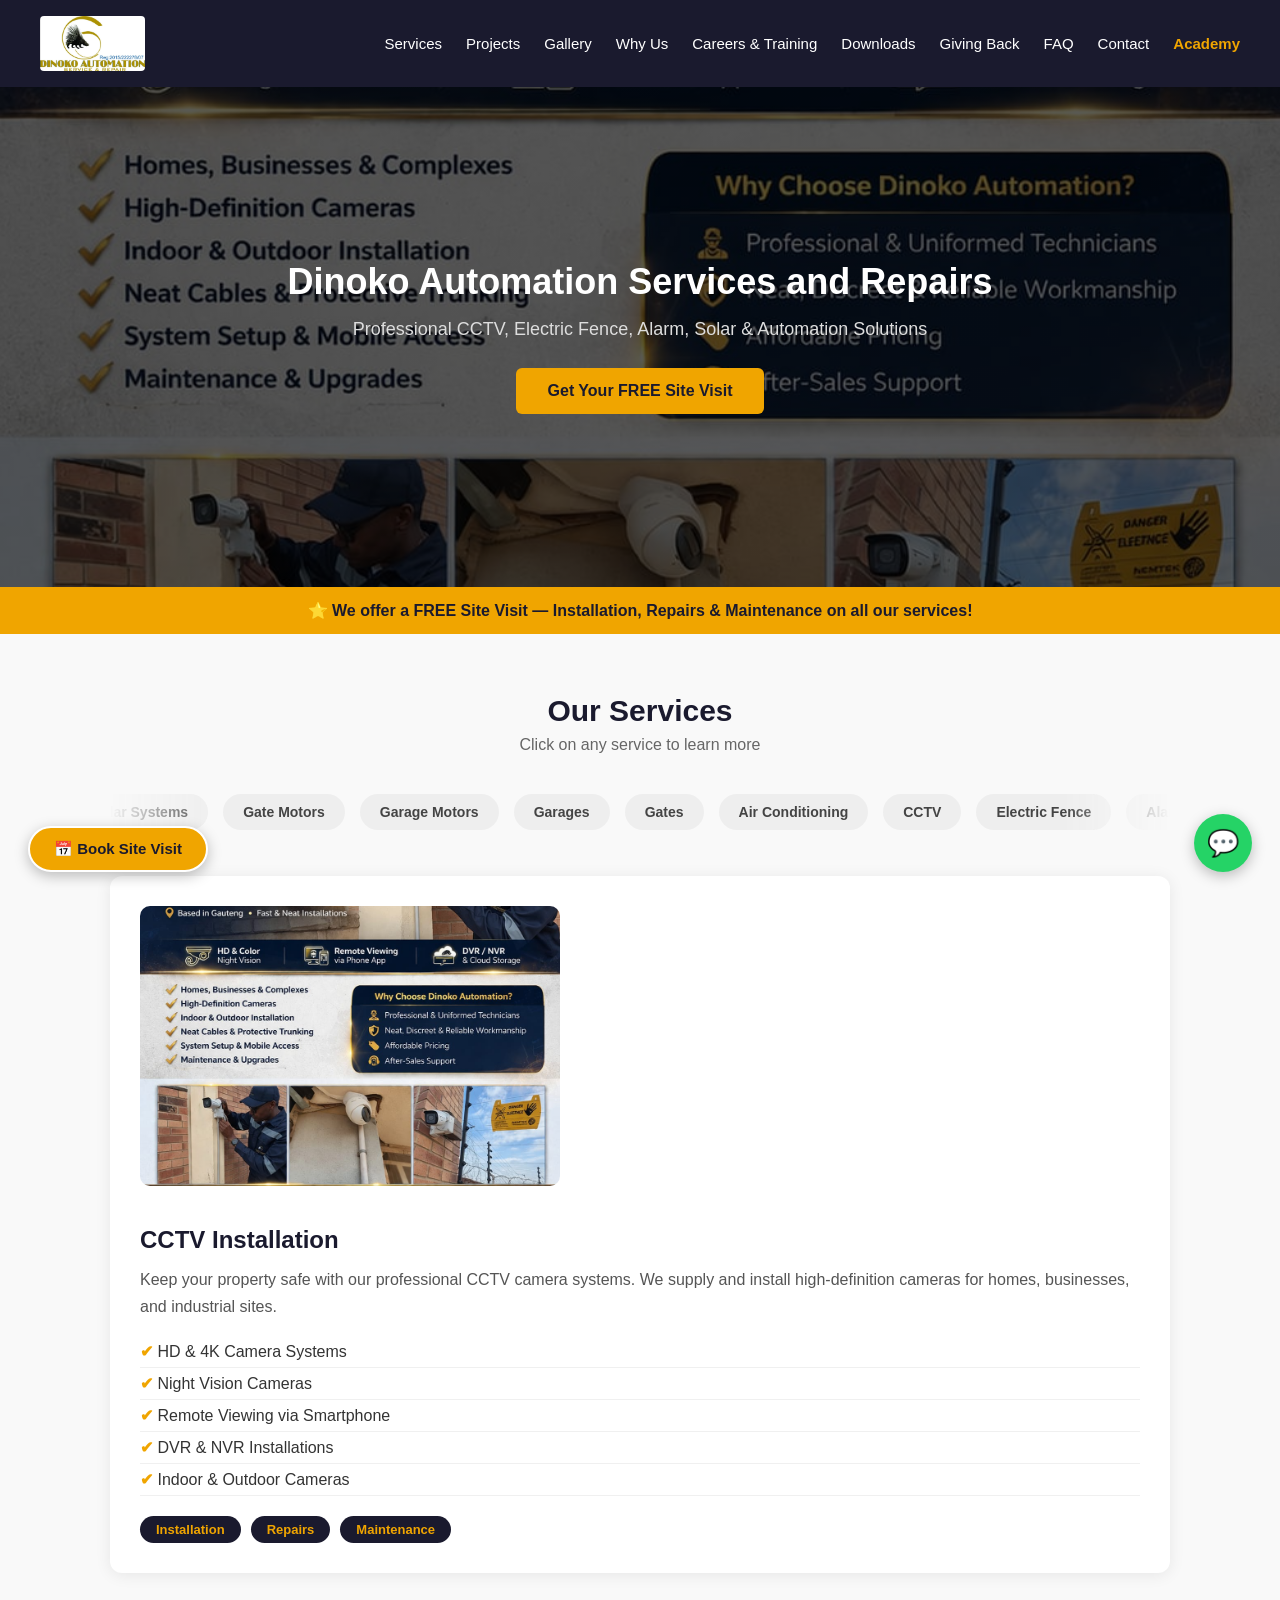
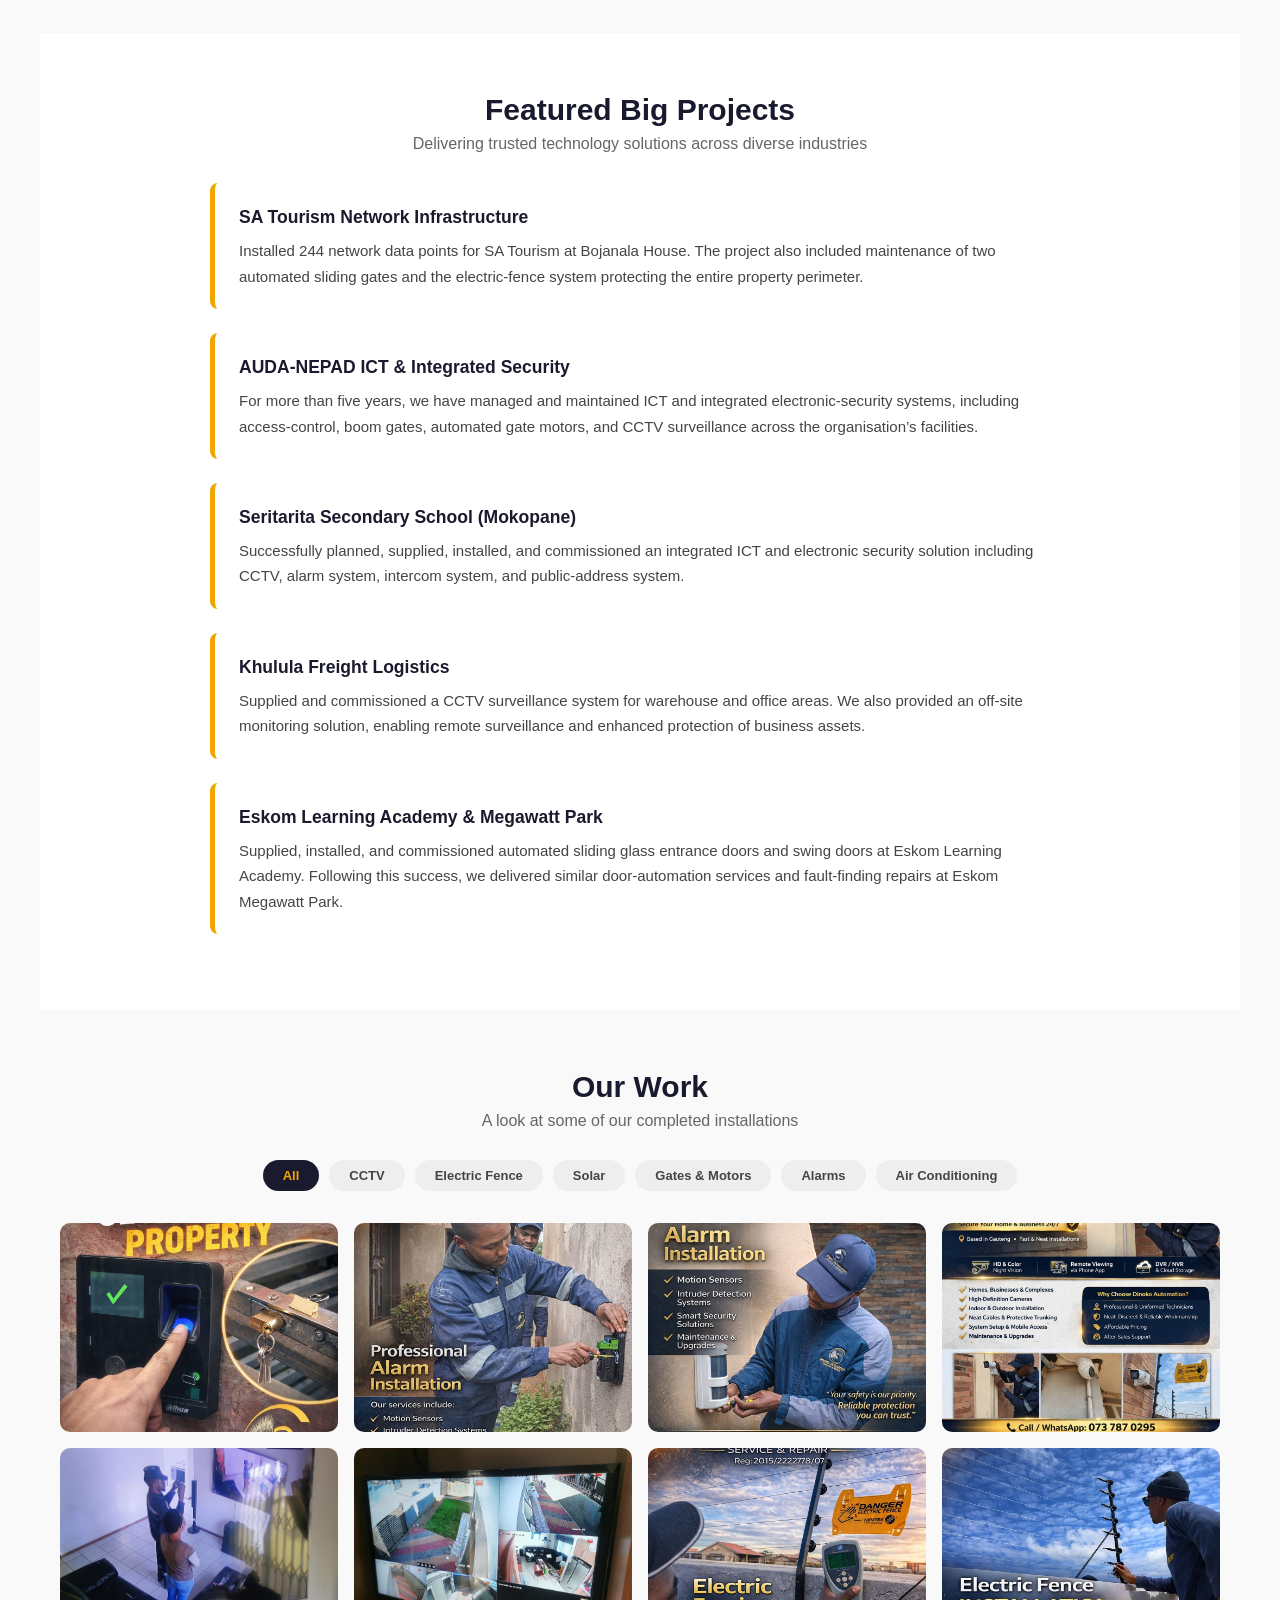
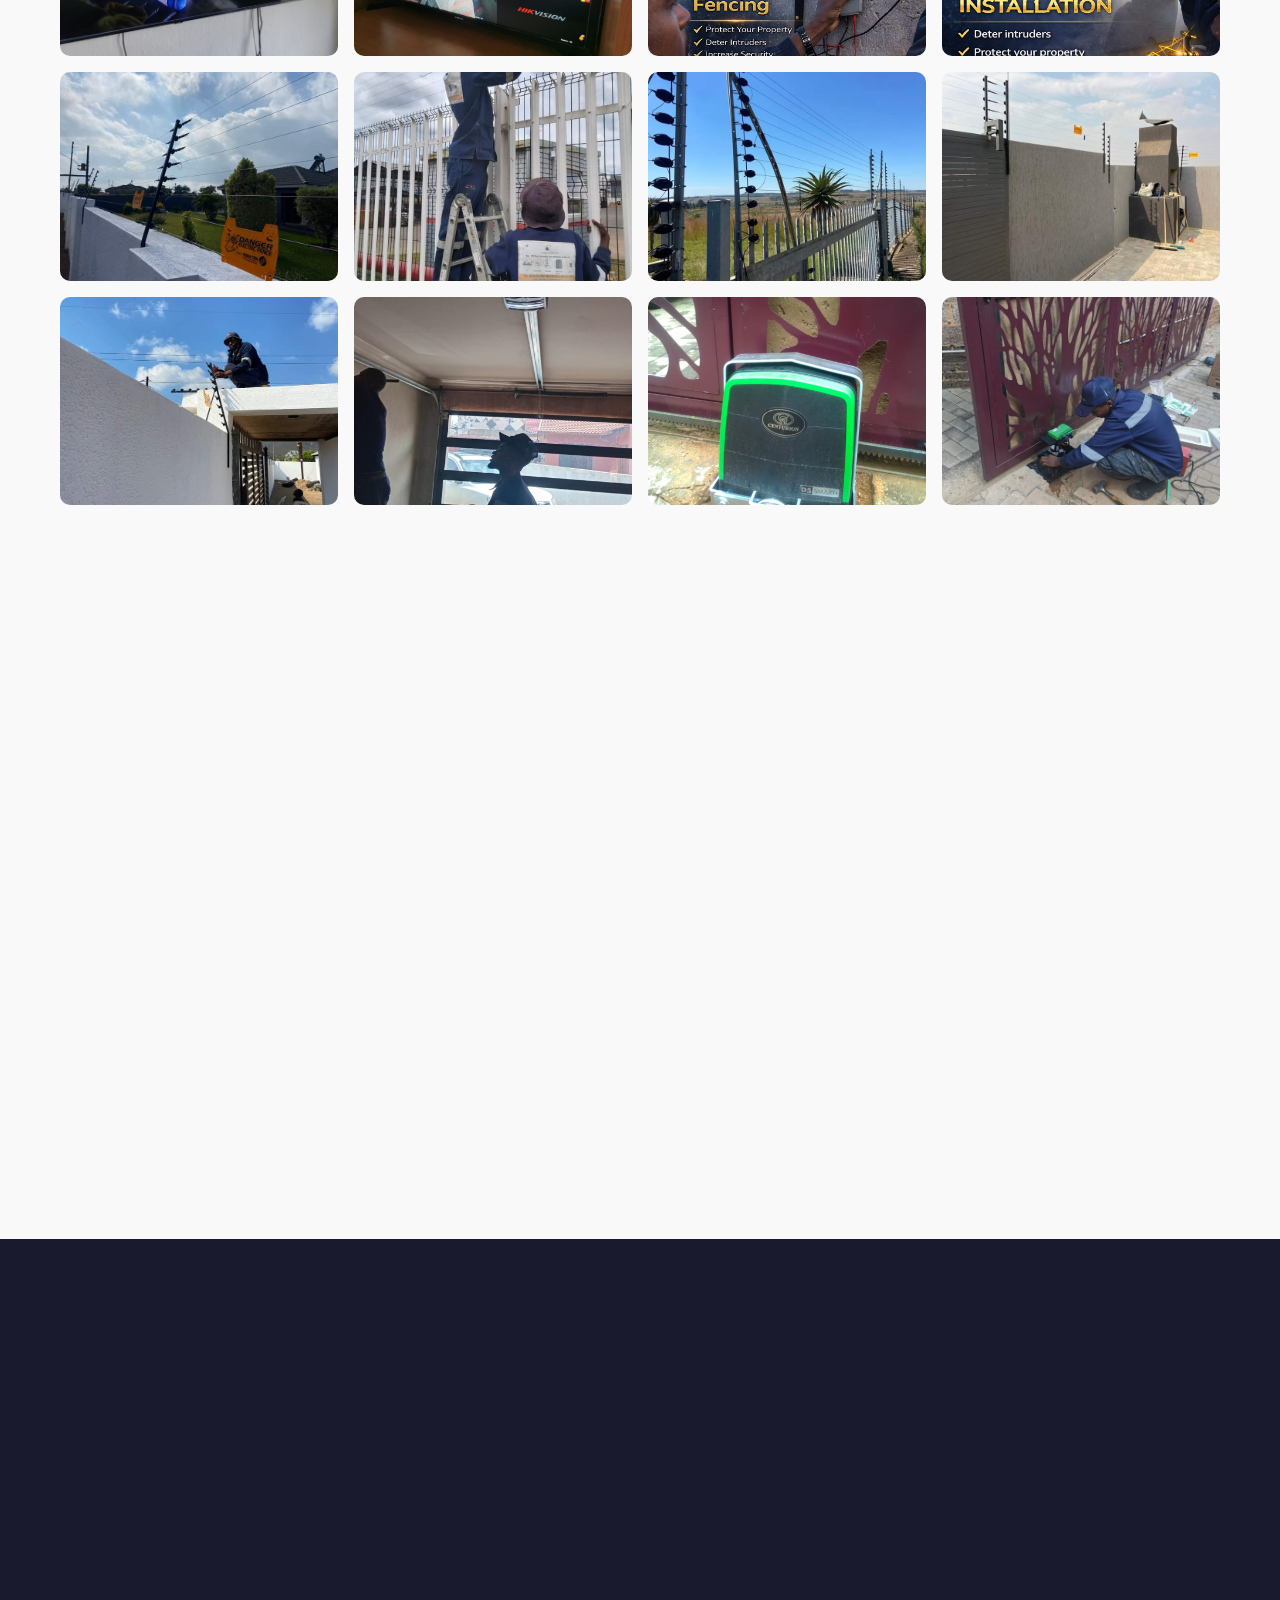
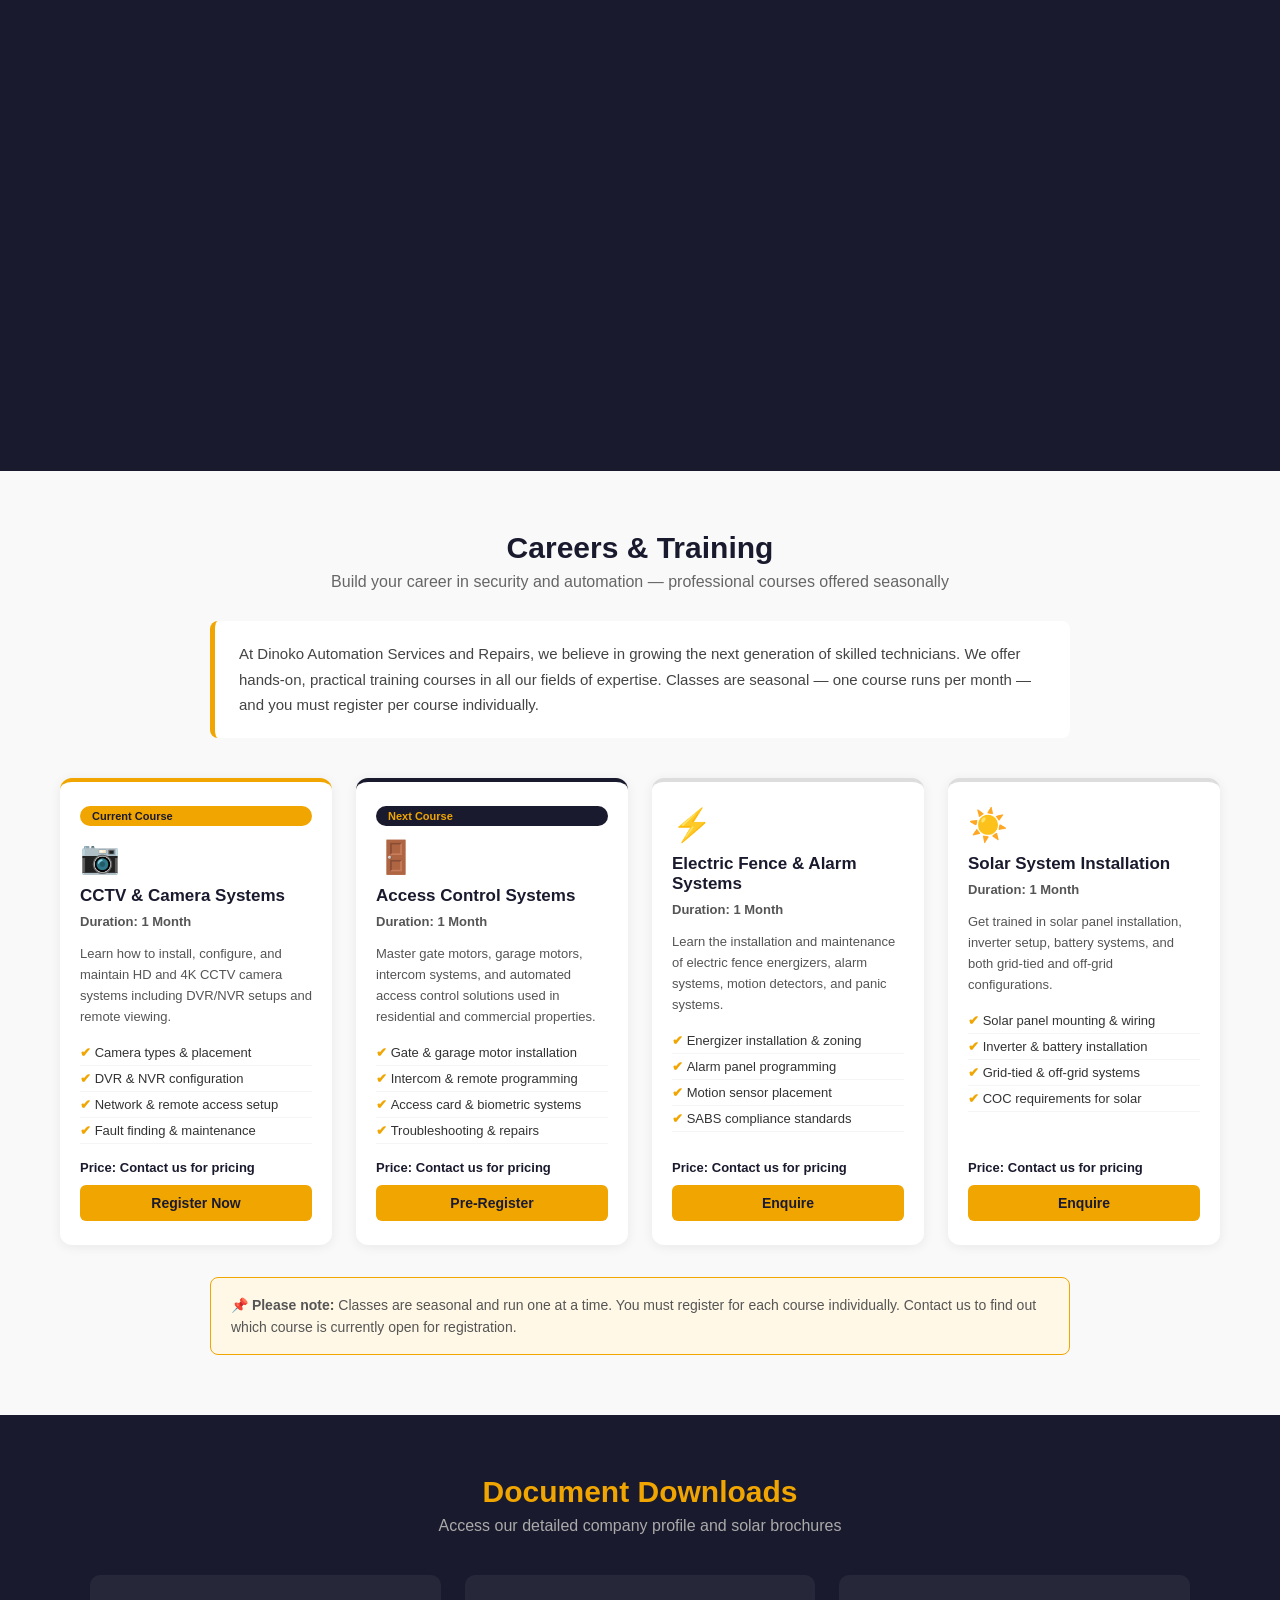
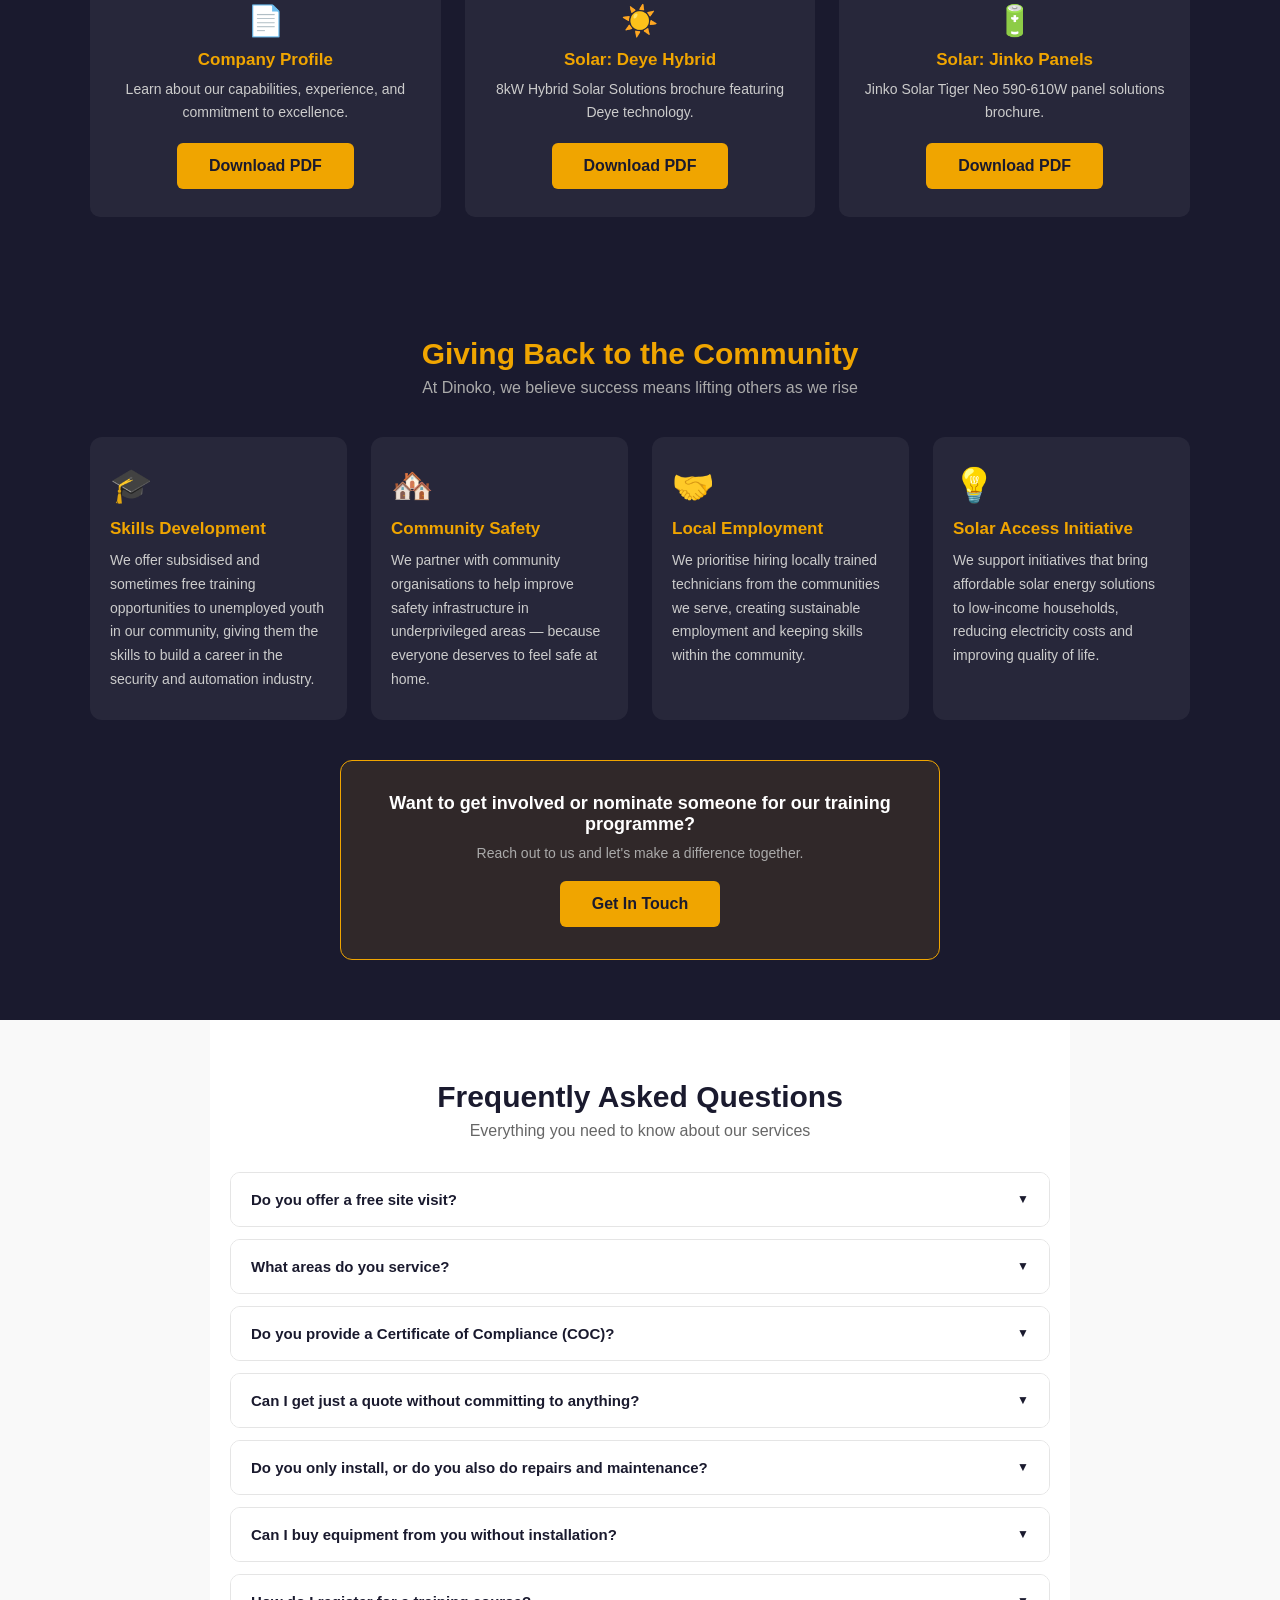
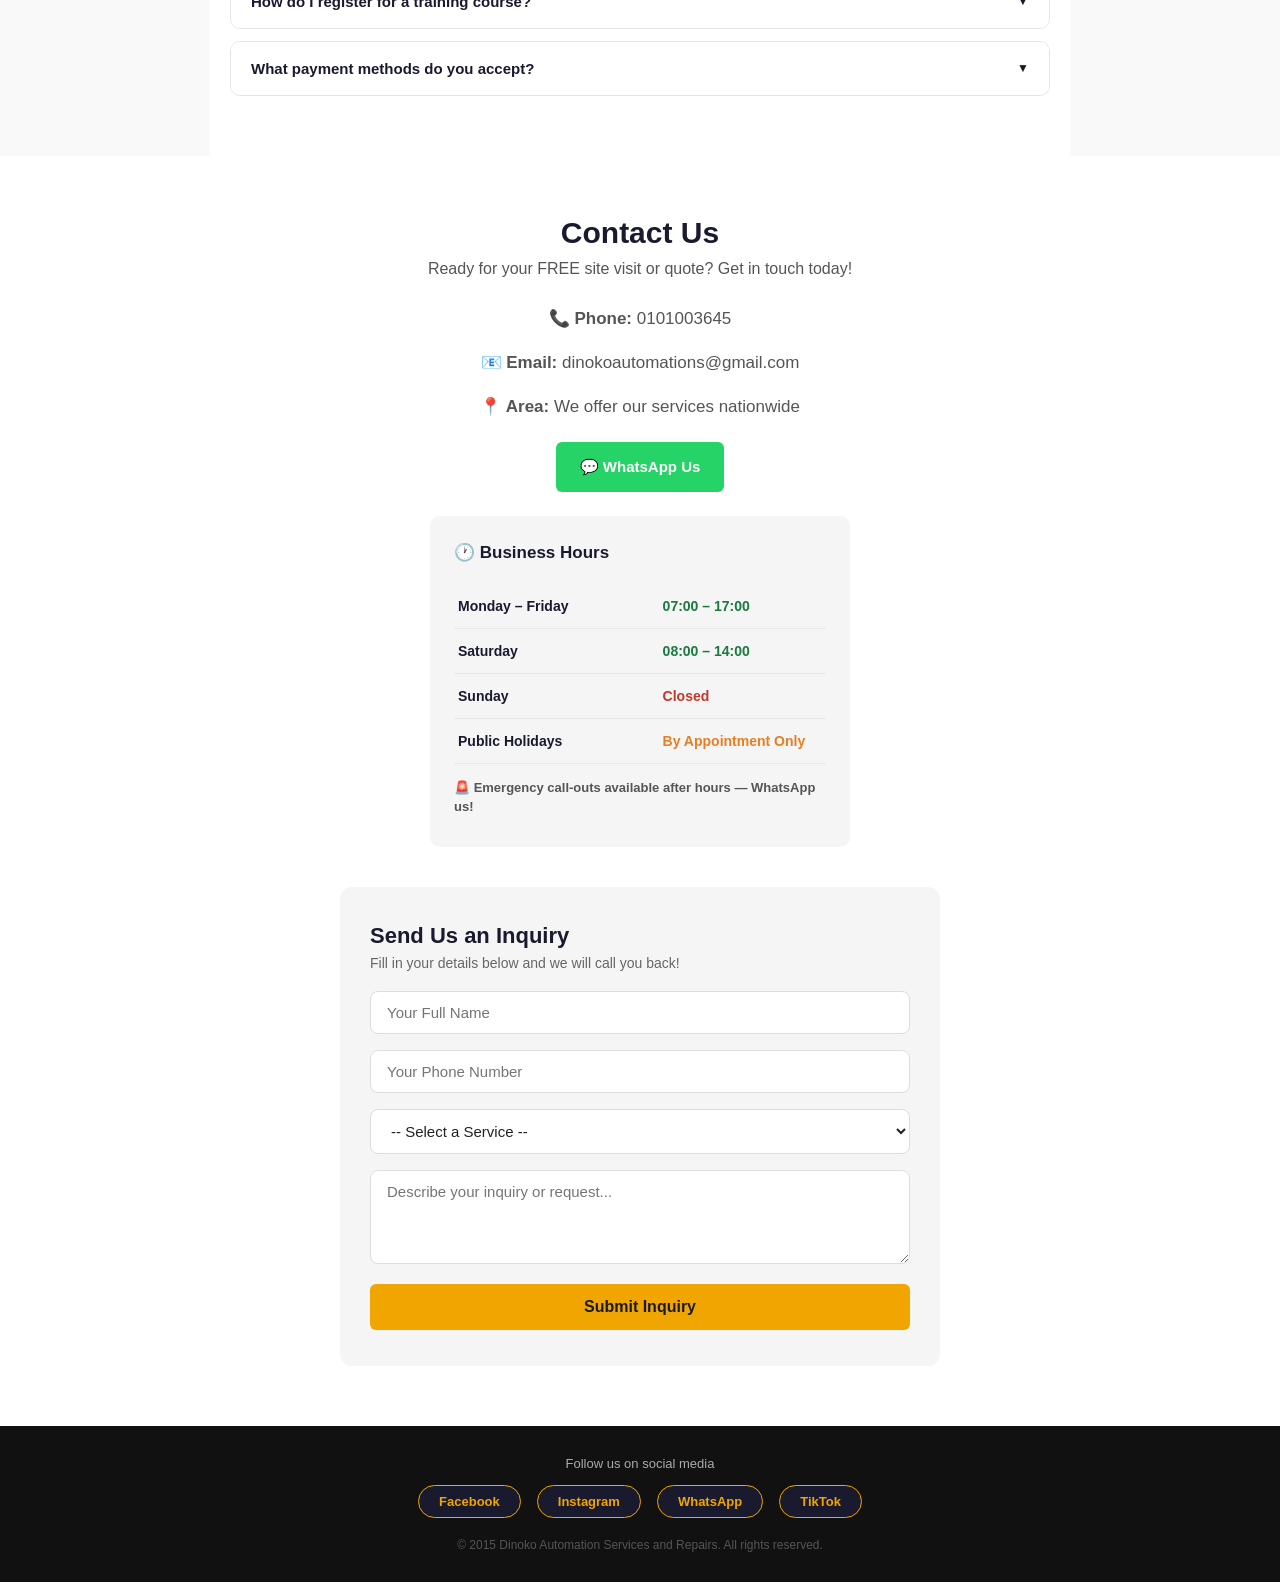
==== commit b9275ff0: "Update print statement from 'Hello' to 'Goodbye'" ====
--- a/index.html
+++ b/index.html
@@ -5,10 +5,6 @@
   <meta name="viewport" content="width=device-width, initial-scale=1.0"/>
   <title>Dinoko Automation Services and Repairs</title>
   <link rel="stylesheet" href="style.css" />
-  
-  <!-- 3D Three.js Libraries -->
-  <script src="https://cdnjs.cloudflare.com/ajax/libs/three.js/r128/three.min.js"></script>
-  <script src="https://cdn.jsdelivr.net/npm/three@0.128.0/examples/js/controls/OrbitControls.js"></script>
 </head>
 <body>
 
@@ -47,16 +43,6 @@
     <div class="banner">
       <p>⭐ We offer a <strong>FREE Site Visit</strong> — Installation, Repairs & Maintenance on all our services!</p>
     </div>
-
-    <!-- 3D INTERACTIVE CAMERA SECTION -->
-    <section id="3d-camera" class="three-d-section">
-      <div class="three-d-container">
-        <h2>Explore Our Work in 3D</h2>
-        <p class="section-subtitle">Drag the camera below to view it from any angle</p>
-        <div id="camera3d-container"></div>
-        <p class="drag-hint">👆 Click & Drag to Rotate</p>
-      </div>
-    </section>
 
     <!-- SERVICES SECTION -->
     <section id="services" class="services-section">
--- a/style.css
+++ b/style.css
@@ -1,3 +1,787 @@
+* {
+  margin: 0;
+  padding: 0;
+  box-sizing: border-box;
+}
+
+body {
+  font-family: Arial, sans-serif;
+  color: #222;
+  background: #f9f9f9;
+}
+
+/* NAV */
+nav {
+  display: flex;
+  justify-content: space-between;
+  align-items: center;
+  background: #1a1a2e;
+  padding: 16px 40px;
+  position: sticky;
+  top: 0;
+  z-index: 100;
+}
+
+.logo {
+  color: #f0a500;
+  font-size: 20px;
+  font-weight: bold;
+}
+
+.nav-links {
+  list-style: none;
+  display: flex;
+  gap: 24px;
+}
+
+.nav-links a {
+  color: white;
+  text-decoration: none;
+  font-size: 15px;
+}
+
+.nav-links a:hover {
+  color: #f0a500;
+}
+
+/* HERO */
+.hero {
+  background: linear-gradient(rgba(0,0,0,0.65), rgba(0,0,0,0.65)),
+              url('images/cctv.jpeg') center/cover no-repeat;
+  min-height: 500px;
+  display: flex;
+  align-items: center;
+  justify-content: center;
+  text-align: center;
+  color: white;
+  padding: 60px 20px;
+}
+
+.hero-content h1 {
+  font-size: 36px;
+  margin-bottom: 16px;
+}
+
+.hero-content p {
+  font-size: 18px;
+  margin-bottom: 28px;
+  color: #ddd;
+}
+
+.btn {
+  background: #f0a500;
+  color: #1a1a2e;
+  padding: 14px 32px;
+  border-radius: 6px;
+  text-decoration: none;
+  font-weight: bold;
+  font-size: 16px;
+  display: inline-block;
+}
+
+.btn:hover {
+  background: #d4920a;
+}
+
+/* BANNER */
+.banner {
+  background: #f0a500;
+  text-align: center;
+  padding: 14px 20px;
+  font-size: 16px;
+  color: #1a1a2e;
+  font-weight: bold;
+}
+
+/* SERVICES */
+.services-section {
+  padding: 60px 20px;
+  max-width: 1100px;
+  margin: 0 auto;
+}
+
+.services-section h2 {
+  text-align: center;
+  font-size: 30px;
+  margin-bottom: 8px;
+  color: #1a1a2e;
+}
+
+.section-subtitle {
+  text-align: center;
+  color: #666;
+  margin-bottom: 30px;
+}
+
+.tab-buttons {
+  display: flex;
+  flex-wrap: wrap;
+  gap: 10px;
+  justify-content: center;
+  margin-bottom: 36px;
+}
+
+.tab-btn {
+  background: #eee;
+  border: none;
+  padding: 10px 20px;
+  border-radius: 25px;
+  cursor: pointer;
+  font-size: 14px;
+  font-weight: bold;
+  color: #444;
+  transition: all 0.2s;
+}
+
+.tab-btn:hover {
+  background: #1a1a2e;
+  color: white;
+}
+
+.tab-btn.active {
+  background: #1a1a2e;
+  color: #f0a500;
+}
+
+/* SERVICE PANELS */
+.service-panel {
+  display: none;
+  gap: 40px;
+  align-items: flex-start;
+  background: white;
+  border-radius: 12px;
+  padding: 30px;
+  box-shadow: 0 2px 16px rgba(0,0,0,0.08);
+}
+
+.service-panel.active {
+  display: flex;
+  flex-wrap: wrap;
+}
+
+.service-panel img {
+  width: 100%;
+  max-width: 420px;
+  border-radius: 10px;
+  object-fit: cover;
+  height: 280px;
+}
+
+.service-info h3 {
+  font-size: 24px;
+  color: #1a1a2e;
+  margin-bottom: 12px;
+}
+
+.service-info p {
+  color: #555;
+  margin-bottom: 16px;
+  line-height: 1.7;
+}
+
+.service-info ul {
+  list-style: none;
+  margin-bottom: 20px;
+}
+
+.service-info ul li {
+  padding: 6px 0;
+  color: #333;
+  border-bottom: 1px solid #f0f0f0;
+}
+
+.service-info ul li::before {
+  content: "✔ ";
+  color: #f0a500;
+  font-weight: bold;
+}
+
+.service-tags {
+  display: flex;
+  gap: 10px;
+  flex-wrap: wrap;
+}
+
+.service-tags span {
+  background: #1a1a2e;
+  color: #f0a500;
+  padding: 6px 16px;
+  border-radius: 20px;
+  font-size: 13px;
+  font-weight: bold;
+}
+
+/* WHY US */
+.why-us {
+  background: #1a1a2e;
+  padding: 60px 20px;
+  text-align: center;
+}
+
+.why-us h2 {
+  color: #f0a500;
+  font-size: 30px;
+  margin-bottom: 36px;
+}
+
+.reasons-grid {
+  display: grid;
+  grid-template-columns: repeat(auto-fit, minmax(220px, 1fr));
+  gap: 24px;
+  max-width: 1100px;
+  margin: 0 auto;
+}
+
+.reason-card {
+  background: rgba(255,255,255,0.06);
+  border-radius: 10px;
+  padding: 28px 20px;
+  color: white;
+}
+
+.reason-card .icon {
+  font-size: 30px;
+  margin-bottom: 12px;
+}
+
+.reason-card h4 {
+  font-size: 17px;
+  color: #f0a500;
+  margin-bottom: 8px;
+}
+
+.reason-card p {
+  font-size: 14px;
+  color: #ccc;
+  line-height: 1.6;
+}
+
+/* CONTACT */
+.contact-section {
+  padding: 60px 20px;
+  text-align: center;
+  background: white;
+}
+
+.contact-section h2 {
+  font-size: 30px;
+  color: #1a1a2e;
+  margin-bottom: 10px;
+}
+
+.contact-section p {
+  color: #555;
+  margin-bottom: 10px;
+}
+
+.contact-details {
+  margin: 24px 0;
+  font-size: 17px;
+  line-height: 2;
+}
+
+/* FOOTER */
+footer {
+  background: #111;
+  color: #aaa;
+  text-align: center;
+  padding: 20px;
+  font-size: 13px;
+}
+
+/* RESPONSIVE */
+@media (max-width: 700px) {
+  .hero-content h1 { font-size: 24px; }
+  .service-panel img { max-width: 100%; }
+  nav { flex-direction: column; gap: 12px; }
+  .nav-links { gap: 14px; }
+}
+/* WHATSAPP BUTTON */
+.whatsapp-btn {
+  display: inline-block;
+  background: #25D366;
+  color: white;
+  padding: 10px 24px;
+  border-radius: 6px;
+  text-decoration: none;
+  font-weight: bold;
+  font-size: 15px;
+  margin-top: 8px;
+}
+
+.whatsapp-btn:hover {
+  background: #1ebe5d;
+}
+
+/* INQUIRY FORM */
+.inquiry-form {
+  background: #f5f5f5;
+  border-radius: 12px;
+  padding: 36px 30px;
+  max-width: 600px;
+  margin: 40px auto 0;
+  text-align: left;
+}
+
+.inquiry-form h3 {
+  font-size: 22px;
+  color: #1a1a2e;
+  margin-bottom: 6px;
+}
+
+.inquiry-form p {
+  color: #666;
+  margin-bottom: 20px;
+  font-size: 14px;
+}
+
+.inquiry-form input,
+.inquiry-form select,
+.inquiry-form textarea {
+  width: 100%;
+  padding: 12px 16px;
+  margin-bottom: 16px;
+  border: 1px solid #ddd;
+  border-radius: 8px;
+  font-size: 15px;
+  font-family: Arial, sans-serif;
+  background: white;
+  color: #222;
+}
+
+.inquiry-form input:focus,
+.inquiry-form select:focus,
+.inquiry-form textarea:focus {
+  outline: none;
+  border-color: #f0a500;
+}
+
+.inquiry-form button {
+  width: 100%;
+  border: none;
+  cursor: pointer;
+  font-size: 16px;
+}
+
+/* SOCIAL LINKS IN FOOTER */
+footer {
+  background: #111;
+  color: #aaa;
+  text-align: center;
+  padding: 30px 20px;
+  font-size: 13px;
+}
+
+.social-links {
+  display: flex;
+  justify-content: center;
+  gap: 16px;
+  margin: 14px 0 20px;
+  flex-wrap: wrap;
+}
+
+.social-links a {
+  background: #1a1a2e;
+  color: #f0a500;
+  padding: 8px 20px;
+  border-radius: 20px;
+  text-decoration: none;
+  font-weight: bold;
+  font-size: 13px;
+  border: 1px solid #f0a500;
+}
+
+.social-links a:hover {
+  background: #f0a500;
+  color: #1a1a2e;
+}
+
+.footer-copy {
+  color: #555;
+  font-size: 12px;
+}
+/* TRAINING SECTION */
+.training-section {
+  padding: 60px 20px;
+  background: #f9f9f9;
+  max-width: 1200px;
+  margin: 0 auto;
+}
+
+.training-section h2 {
+  text-align: center;
+  font-size: 30px;
+  color: #1a1a2e;
+  margin-bottom: 8px;
+}
+
+.training-intro {
+  background: white;
+  border-left: 5px solid #f0a500;
+  border-radius: 8px;
+  padding: 20px 24px;
+  margin: 24px auto 40px;
+  max-width: 860px;
+  font-size: 15px;
+  color: #444;
+  line-height: 1.7;
+}
+
+.courses-grid {
+  display: grid;
+  grid-template-columns: repeat(auto-fit, minmax(260px, 1fr));
+  gap: 24px;
+  margin-bottom: 32px;
+}
+
+.course-card {
+  background: white;
+  border-radius: 12px;
+  padding: 24px 20px;
+  box-shadow: 0 2px 12px rgba(0,0,0,0.07);
+  border-top: 4px solid #ddd;
+  position: relative;
+  display: flex;
+  flex-direction: column;
+}
+
+.course-card.current {
+  border-top: 4px solid #f0a500;
+}
+
+.course-card.upcoming {
+  border-top: 4px solid #1a1a2e;
+}
+
+.course-badge {
+  display: inline-block;
+  background: #f0a500;
+  color: #1a1a2e;
+  font-size: 11px;
+  font-weight: bold;
+  padding: 4px 12px;
+  border-radius: 20px;
+  margin-bottom: 12px;
+}
+
+.upcoming-badge {
+  background: #1a1a2e;
+  color: #f0a500;
+}
+
+.course-icon {
+  font-size: 32px;
+  margin-bottom: 10px;
+}
+
+.course-card h3 {
+  font-size: 17px;
+  color: #1a1a2e;
+  margin-bottom: 6px;
+}
+
+.course-duration {
+  font-size: 13px;
+  color: #f0a500;
+  font-weight: bold;
+  margin-bottom: 10px;
+}
+
+.course-card p {
+  font-size: 13px;
+  color: #555;
+  line-height: 1.6;
+  margin-bottom: 12px;
+}
+
+.course-card ul {
+  list-style: none;
+  font-size: 13px;
+  color: #333;
+  margin-bottom: 16px;
+  flex: 1;
+}
+
+.course-card ul li {
+  padding: 5px 0;
+  border-bottom: 1px solid #f5f5f5;
+}
+
+.course-card ul li::before {
+  content: "✔ ";
+  color: #f0a500;
+  font-weight: bold;
+}
+
+.course-footer {
+  display: flex;
+  flex-direction: column;
+  gap: 10px;
+  margin-top: auto;
+}
+
+.course-price {
+  font-size: 13px;
+  font-weight: bold;
+  color: #1a1a2e;
+}
+
+.course-btn {
+  text-align: center;
+  padding: 10px;
+  font-size: 14px;
+}
+
+.training-note {
+  background: #fff8e6;
+  border: 1px solid #f0a500;
+  border-radius: 8px;
+  padding: 16px 20px;
+  font-size: 14px;
+  color: #555;
+  max-width: 860px;
+  margin: 0 auto;
+  line-height: 1.6;
+}
+
+/* GIVING BACK SECTION */
+.giving-back-section {
+  background: #1a1a2e;
+  padding: 60px 20px;
+  text-align: center;
+}
+
+.giving-back-section h2 {
+  color: #f0a500;
+  font-size: 30px;
+  margin-bottom: 8px;
+}
+
+.giving-back-section .section-subtitle {
+  color: #aaa;
+  margin-bottom: 40px;
+}
+
+.giving-grid {
+  display: grid;
+  grid-template-columns: repeat(auto-fit, minmax(220px, 1fr));
+  gap: 24px;
+  max-width: 1100px;
+  margin: 0 auto 40px;
+}
+
+.giving-card {
+  background: rgba(255,255,255,0.06);
+  border-radius: 12px;
+  padding: 28px 20px;
+  color: white;
+  text-align: left;
+}
+
+.giving-icon {
+  font-size: 34px;
+  margin-bottom: 14px;
+}
+
+.giving-card h3 {
+  font-size: 17px;
+  color: #f0a500;
+  margin-bottom: 10px;
+}
+
+.giving-card p {
+  font-size: 14px;
+  color: #ccc;
+  line-height: 1.7;
+}
+
+.giving-cta {
+  background: rgba(240,165,0,0.1);
+  border: 1px solid #f0a500;
+  border-radius: 12px;
+  padding: 32px 24px;
+  max-width: 600px;
+  margin: 0 auto;
+}
+
+.giving-cta h3 {
+  color: white;
+  font-size: 18px;
+  margin-bottom: 10px;
+}
+
+.giving-cta p {
+  color: #aaa;
+  font-size: 14px;
+  margin-bottom: 20px;
+}
+/* TRAINING REGISTRATION FORM */
+.training-form-wrapper {
+  background: white;
+  border-radius: 14px;
+  padding: 40px 36px;
+  max-width: 860px;
+  margin: 40px auto 0;
+  box-shadow: 0 4px 20px rgba(0,0,0,0.08);
+  border-top: 5px solid #f0a500;
+}
+
+.training-form-wrapper h3 {
+  font-size: 24px;
+  color: #1a1a2e;
+  margin-bottom: 6px;
+}
+
+.training-form-wrapper > p {
+  color: #666;
+  font-size: 14px;
+  margin-bottom: 28px;
+}
+
+.form-row {
+  display: grid;
+  grid-template-columns: 1fr 1fr;
+  gap: 20px;
+  margin-bottom: 0;
+}
+
+.form-group {
+  display: flex;
+  flex-direction: column;
+  margin-bottom: 18px;
+}
+
+.form-group.full-width {
+  grid-column: 1 / -1;
+}
+
+.form-group label {
+  font-size: 13px;
+  font-weight: bold;
+  color: #1a1a2e;
+  margin-bottom: 6px;
+}
+
+.form-group input,
+.form-group select,
+.form-group textarea {
+  padding: 12px 14px;
+  border: 1px solid #ddd;
+  border-radius: 8px;
+  font-size: 14px;
+  font-family: Arial, sans-serif;
+  color: #222;
+  background: #fafafa;
+  transition: border 0.2s;
+}
+
+.form-group input:focus,
+.form-group select:focus,
+.form-group textarea:focus {
+  outline: none;
+  border-color: #f0a500;
+  background: white;
+}
+
+.radio-group {
+  display: flex;
+  flex-wrap: wrap;
+  gap: 16px;
+  margin-top: 4px;
+}
+
+.radio-label {
+  display: flex;
+  align-items: center;
+  gap: 8px;
+  font-size: 14px;
+  color: #444;
+  cursor: pointer;
+  font-weight: normal;
+}
+
+.radio-label input[type="radio"] {
+  width: 16px;
+  height: 16px;
+  accent-color: #f0a500;
+  padding: 0;
+  border: none;
+  margin: 0;
+}
+
+.training-submit-btn {
+  width: 100%;
+  padding: 14px;
+  font-size: 16px;
+  border: none;
+  cursor: pointer;
+  margin-top: 8px;
+  border-radius: 8px;
+}
+
+/* THANK YOU PAGE */
+.thankyou-wrapper {
+  min-height: 70vh;
+  display: flex;
+  align-items: center;
+  justify-content: center;
+  padding: 60px 20px;
+  background: #f9f9f9;
+}
+
+.thankyou-card {
+  background: white;
+  border-radius: 16px;
+  padding: 50px 40px;
+  text-align: center;
+  max-width: 560px;
+  box-shadow: 0 4px 24px rgba(0,0,0,0.08);
+  border-top: 5px solid #f0a500;
+}
+
+.thankyou-icon {
+  font-size: 56px;
+  margin-bottom: 20px;
+}
+
+.thankyou-card h1 {
+  font-size: 28px;
+  color: #1a1a2e;
+  margin-bottom: 16px;
+}
+
+.thankyou-card p {
+  font-size: 15px;
+  color: #555;
+  line-height: 1.7;
+  margin-bottom: 12px;
+}
+
+.thankyou-sub {
+  font-size: 13px;
+  color: #888;
+}
+
+.thankyou-actions {
+  display: flex;
+  gap: 14px;
+  justify-content: center;
+  flex-wrap: wrap;
+  margin-top: 28px;
+}
+
+/* RESPONSIVE FOR FORM */
+@media (max-width: 600px) {
+  .form-row {
+    grid-template-columns: 1fr;
+  }
+  .training-form-wrapper {
+    padding: 28px 20px;
+  }
+  .thankyou-card {
+    padding: 36px 20px;
+  }
+}
 /* FLOATING WHATSAPP BUTTON */
 .float-whatsapp {
   position: fixed;
@@ -297,628 +1081,219 @@
     gap: 10px;
   }
 }
-
-/* TRAINING REGISTRATION FORM */
-.training-form-wrapper {
-  background: white;
-  border-radius: 14px;
-  padding: 40px 36px;
-  max-width: 860px;
-  margin: 40px auto 0;
-  box-shadow: 0 4px 20px rgba(0,0,0,0.08);
-  border-top: 5px solid #f0a500;
-}
-
-.training-form-wrapper h3 {
-  font-size: 24px;
-  color: #1a1a2e;
-  margin-bottom: 6px;
-}
-
-.training-form-wrapper > p {
-  color: #666;
-  font-size: 14px;
-  margin-bottom: 28px;
-}
-
-.form-row {
-  display: grid;
-  grid-template-columns: 1fr 1fr;
-  gap: 20px;
-  margin-bottom: 0;
-}
-
-.form-group {
-  display: flex;
-  flex-direction: column;
-  margin-bottom: 18px;
-}
-
-.form-group.full-width {
-  grid-column: 1 / -1;
-}
-
-.form-group label {
-  font-size: 13px;
-  font-weight: bold;
-  color: #1a1a2e;
-  margin-bottom: 6px;
-}
-
-.form-group input,
-.form-group select,
-.form-group textarea {
-  padding: 12px 14px;
-  border: 1px solid #ddd;
-  border-radius: 8px;
-  font-size: 14px;
-  font-family: Arial, sans-serif;
-  color: #222;
-  background: #fafafa;
-  transition: border 0.2s;
-}
-
-.form-group input:focus,
-.form-group select:focus,
-.form-group textarea:focus {
-  outline: none;
-  border-color: #f0a500;
-  background: white;
-}
-
-.radio-group {
-  display: flex;
-  flex-wrap: wrap;
-  gap: 16px;
-  margin-top: 4px;
-}
-
-.radio-label {
-  display: flex;
-  align-items: center;
-  gap: 8px;
-  font-size: 14px;
-  color: #444;
-  cursor: pointer;
-  font-weight: normal;
-}
-
-.radio-label input[type="radio"] {
-  width: 16px;
-  height: 16px;
-  accent-color: #f0a500;
-  padding: 0;
-  border: none;
-  margin: 0;
-}
-
-.training-submit-btn {
-  width: 100%;
-  padding: 14px;
-  font-size: 16px;
-  border: none;
-  cursor: pointer;
-  margin-top: 8px;
-  border-radius: 8px;
-}
-
-/* THANK YOU PAGE */
-.thankyou-wrapper {
-  min-height: 70vh;
+/* VIEW TOGGLE FOR ACADEMY PLATFORM */
+.view {
+  display: none;
+}
+.view.active {
+  display: block;
+}
+/* VIEW TOGGLE FOR ACADEMY PLATFORM */
+.view {
+  display: none;
+}
+.view.active {
+  display: block;
+}
+
+/* FLOATING BOOK SITE VISIT BUTTON */
+.float-site-visit {
+  position: fixed;
+  bottom: 28px;
+  left: 28px;
+  background: #f0a500;
+  color: #1a1a2e;
+  padding: 12px 24px;
+  border-radius: 30px;
   display: flex;
   align-items: center;
   justify-content: center;
+  font-size: 15px;
+  font-weight: bold;
+  text-decoration: none;
+  z-index: 999;
+  box-shadow: 0 4px 14px rgba(0,0,0,0.25);
+  border: 2px solid #fff;
+}
+.float-site-visit:hover {
+  background: #d4920a;
+  color: white;
+}
+@media (max-width: 600px) {
+  .float-site-visit {
+    padding: 10px 18px;
+    font-size: 13px;
+    bottom: 20px;
+    left: 20px;
+  }
+}
+/* LOGO IMAGE STYLING */
+.logo-img {
+    height: 55px; /* Desktop size */
+    width: auto;
+    display: block;
+    object-fit: contain;
+    border-radius: 4px;
+}
+
+@media (max-width: 900px) {
+    .logo-img {
+        height: 40px; /* Smaller size for mobile to keep nav tidy */
+    }
+}
+/* ===========================================
+   WEBSITE ANIMATIONS
+=========================================== */
+
+/* 1. HERO SECTION LOAD ANIMATION */
+.hero-content h1,
+.hero-content p,
+.hero-content .btn {
+  opacity: 0;
+  animation: fadeInUp 1s ease-out forwards;
+}
+.hero-content h1 { animation-delay: 0.3s; }
+.hero-content p { animation-delay: 0.6s; }
+.hero-content .btn { animation-delay: 0.9s; }
+
+@keyframes fadeInUp {
+  from {
+    opacity: 0;
+    transform: translateY(30px);
+  }
+  to {
+    opacity: 1;
+    transform: translateY(0);
+  }
+}
+
+/* 2. SCROLL REVEAL ANIMATION */
+.reveal {
+  opacity: 0;
+  transform: translateY(40px);
+  transition: opacity 0.8s ease-out, transform 0.8s ease-out;
+}
+
+.reveal.active {
+  opacity: 1;
+  transform: translateY(0);
+}
+
+/* 3. ENHANCED BUTTON & CARD HOVER EFFECTS */
+.btn {
+  transition: all 0.3s ease !important;
+}
+.btn:hover {
+  transform: translateY(-3px) scale(1.02);
+  box-shadow: 0 6px 15px rgba(0,0,0,0.2);
+}
+
+.tab-btn {
+  transition: all 0.2s ease !important;
+}
+.tab-btn:hover {
+  transform: scale(1.05);
+}
+
+.course-card, .reason-card, .giving-card, .download-card {
+  transition: transform 0.3s ease, box-shadow 0.3s ease !important;
+}
+.course-card:hover, .reason-card:hover, .giving-card:hover {
+  transform: translateY(-8px);
+  box-shadow: 0 12px 25px rgba(0,0,0,0.15) !important;
+}
+
+/* 4. SMOOTH SCROLLING FOR THE WHOLE PAGE */
+html {
+  scroll-behavior: smooth;
+}
+
+/* 5. GALLERY ITEM ZOOM EFFECT */
+.gallery-item img {
+  transition: transform 0.4s ease !important;
+}
+.gallery-item:hover img {
+  transform: scale(1.12);
+}
+/* ===========================================
+   ROLLING SERVICES BELT (MARQUEE)
+=========================================== */
+
+.tab-buttons {
+  overflow: hidden;
+  position: relative;
+  margin-bottom: 36px;
+  padding: 10px 0;
+  /* Fade out the edges for a cleaner look */
+  -webkit-mask-image: linear-gradient(to right, transparent, black 10%, black 90%, transparent);
+  mask-image: linear-gradient(to right, transparent, black 10%, black 90%, transparent);
+}
+
+.tab-track {
+  display: flex;
+  gap: 15px;
+  width: max-content;
+  animation: scroll-belt 25s linear infinite;
+}
+
+/* Pause the belt when the user hovers over it to allow easy clicking */
+.tab-track:hover {
+  animation-play-state: paused;
+}
+
+/* Ensure buttons don't shrink while rolling */
+.tab-track .tab-btn {
+  flex-shrink: 0;
+}
+
+/* The animation that moves the belt left seamlessly */
+@keyframes scroll-belt {
+  from {
+    transform: translateX(0);
+  }
+  to {
+    transform: translateX(-50%);
+  }
+}
+/* ===========================================
+   3D INTERACTIVE CAMERA SECTION
+=========================================== */
+.three-d-section {
+  background: radial-gradient(circle at center, #1a1a2e 0%, #111 100%);
   padding: 60px 20px;
-  background: #f9f9f9;
-}
-
-.thankyou-card {
-  background: white;
-  border-radius: 16px;
-  padding: 50px 40px;
-  text-align: center;
-  max-width: 560px;
-  box-shadow: 0 4px 24px rgba(0,0,0,0.08);
-  border-top: 5px solid #f0a500;
-}
-
-.thankyou-icon {
-  font-size: 56px;
-  margin-bottom: 20px;
-}
-
-.thankyou-card h1 {
-  font-size: 28px;
-  color: #1a1a2e;
-  margin-bottom: 16px;
-}
-
-.thankyou-card p {
-  font-size: 15px;
-  color: #555;
-  line-height: 1.7;
-  margin-bottom: 12px;
-}
-
-.thankyou-sub {
-  font-size: 13px;
-  color: #888;
-}
-
-.thankyou-actions {
-  display: flex;
-  gap: 14px;
-  justify-content: center;
-  flex-wrap: wrap;
-  margin-top: 28px;
-}
-
-/* RESPONSIVE FOR FORM */
-@media (max-width: 600px) {
-  .form-row {
-    grid-template-columns: 1fr;
-  }
-  .training-form-wrapper {
-    padding: 28px 20px;
-  }
-  .thankyou-card {
-    padding: 36px 20px;
-  }
-}
-
-/* TRAINING SECTION */
-.training-section {
-  padding: 60px 20px;
-  background: #f9f9f9;
-  max-width: 1200px;
-  margin: 0 auto;
-}
-
-.training-section h2 {
-  text-align: center;
-  font-size: 30px;
-  color: #1a1a2e;
-  margin-bottom: 8px;
-}
-
-.training-intro {
-  background: white;
-  border-left: 5px solid #f0a500;
-  border-radius: 8px;
-  padding: 20px 24px;
-  margin: 24px auto 40px;
-  max-width: 860px;
-  font-size: 15px;
-  color: #444;
-  line-height: 1.7;
-}
-
-.courses-grid {
-  display: grid;
-  grid-template-columns: repeat(auto-fit, minmax(260px, 1fr));
-  gap: 24px;
-  margin-bottom: 32px;
-}
-
-.course-card {
-  background: white;
-  border-radius: 12px;
-  padding: 24px 20px;
-  box-shadow: 0 2px 12px rgba(0,0,0,0.07);
-  border-top: 4px solid #ddd;
-  position: relative;
-  display: flex;
-  flex-direction: column;
-}
-
-.course-card.current {
-  border-top: 4px solid #f0a500;
-}
-
-.course-card.upcoming {
-  border-top: 4px solid #1a1a2e;
-}
-
-.course-badge {
-  display: inline-block;
-  background: #f0a500;
-  color: #1a1a2e;
-  font-size: 11px;
-  font-weight: bold;
-  padding: 4px 12px;
-  border-radius: 20px;
-  margin-bottom: 12px;
-}
-
-.upcoming-badge {
-  background: #1a1a2e;
-  color: #f0a500;
-}
-
-.course-icon {
-  font-size: 32px;
-  margin-bottom: 10px;
-}
-
-.course-card h3 {
-  font-size: 17px;
-  color: #1a1a2e;
-  margin-bottom: 6px;
-}
-
-.course-duration {
-  font-size: 13px;
-  color: #f0a500;
-  font-weight: bold;
-  margin-bottom: 10px;
-}
-
-.course-card p {
-  font-size: 13px;
-  color: #555;
-  line-height: 1.6;
-  margin-bottom: 12px;
-}
-
-.course-card ul {
-  list-style: none;
-  font-size: 13px;
-  color: #333;
-  margin-bottom: 16px;
-  flex: 1;
-}
-
-.course-card ul li {
-  padding: 5px 0;
-  border-bottom: 1px solid #f5f5f5;
-}
-
-.course-card ul li::before {
-  content: "✔ ";
-  color: #f0a500;
-  font-weight: bold;
-}
-
-.course-footer {
-  display: flex;
-  flex-direction: column;
-  gap: 10px;
-  margin-top: auto;
-}
-
-.course-price {
-  font-size: 13px;
-  font-weight: bold;
-  color: #1a1a2e;
-}
-
-.course-btn {
-  text-align: center;
-  padding: 10px;
-  font-size: 14px;
-}
-
-.training-note {
-  background: #fff8e6;
-  border: 1px solid #f0a500;
-  border-radius: 8px;
-  padding: 16px 20px;
-  font-size: 14px;
-  color: #555;
-  max-width: 860px;
-  margin: 0 auto;
-  line-height: 1.6;
-}
-
-/* GIVING BACK SECTION */
-.giving-back-section {
-  background: #1a1a2e;
-  padding: 60px 20px;
-  text-align: center;
-}
-
-.giving-back-section h2 {
+  text-align: center;
+}
+
+.three-d-section h2 {
   color: #f0a500;
   font-size: 30px;
   margin-bottom: 8px;
 }
 
-.giving-back-section .section-subtitle {
+#camera3d-container {
+  width: 100%;
+  max-width: 800px;
+  height: 450px;
+  margin: 20px auto 0;
+  border-radius: 12px;
+  overflow: hidden;
+  position: relative;
+  cursor: grab;
+}
+
+#camera3d-container:active {
+  cursor: grabbing;
+}
+
+.drag-hint {
   color: #aaa;
-  margin-bottom: 40px;
-}
-
-.giving-grid {
-  display: grid;
-  grid-template-columns: repeat(auto-fit, minmax(220px, 1fr));
-  gap: 24px;
-  max-width: 1100px;
-  margin: 0 auto 40px;
-}
-
-.giving-card {
-  background: rgba(255,255,255,0.06);
-  border-radius: 12px;
-  padding: 28px 20px;
-  color: white;
-  text-align: left;
-}
-
-.giving-icon {
-  font-size: 34px;
-  margin-bottom: 14px;
-}
-
-.giving-card h3 {
-  font-size: 17px;
-  color: #f0a500;
-  margin-bottom: 10px;
-}
-
-.giving-card p {
-  font-size: 14px;
-  color: #ccc;
-  line-height: 1.7;
-}
-
-.giving-cta {
-  background: rgba(240,165,0,0.1);
-  border: 1px solid #f0a500;
-  border-radius: 12px;
-  padding: 32px 24px;
-  max-width: 600px;
-  margin: 0 auto;
-}
-
-.giving-cta h3 {
-  color: white;
-  font-size: 18px;
-  margin-bottom: 10px;
-}
-
-.giving-cta p {
-  color: #aaa;
-  font-size: 14px;
-  margin-bottom: 20px;
-}
-
-/* MAJOR PROJECTS SECTION */
-.projects-section {
-  padding: 70px 20px;
-  background: #f9f9f9;
-  max-width: 1200px;
-  margin: 0 auto;
-}
-
-.projects-section h2 {
-  text-align: center;
-  font-size: 30px;
-  color: #1a1a2e;
-  margin-bottom: 8px;
-}
-
-.projects-intro {
-  max-width: 850px;
-  margin: 0 auto 30px;
-  text-align: center;
-  color: #666;
-  line-height: 1.7;
-}
-
-.project-filter {
-  display: flex;
-  flex-wrap: wrap;
-  justify-content: center;
-  gap: 10px;
-  margin: 25px 0 35px;
-}
-
-.project-filter-btn {
-  border: none;
-  background: #eee;
-  color: #444;
-  padding: 9px 18px;
-  border-radius: 24px;
-  cursor: pointer;
-  font-size: 13px;
-  font-weight: bold;
-  transition: .2s ease;
-}
-
-.project-filter-btn:hover,
-.project-filter-btn.active {
-  background: #1a1a2e;
-  color: #f0a500;
-}
-
-.projects-grid {
-  display: grid;
-  grid-template-columns: repeat(auto-fit, minmax(270px, 1fr));
-  gap: 22px;
-}
-
-.project-card {
-  background: white;
-  border-radius: 12px;
-  padding: 24px 20px;
-  box-shadow: 0 3px 16px rgba(0,0,0,.07);
-  border-top: 4px solid #f0a500;
-  display: flex;
-  flex-direction: column;
-  transition: transform .2s ease, box-shadow .2s ease;
-}
-
-.project-card:hover {
-  transform: translateY(-3px);
-  box-shadow: 0 7px 22px rgba(0,0,0,.11);
-}
-
-.project-card.hidden {
-  display: none;
-}
-
-.project-icon {
-  font-size: 32px;
-  margin-bottom: 12px;
-}
-
-.project-card h3 {
-  color: #1a1a2e;
-  font-size: 18px;
-  margin-bottom: 7px;
-}
-
-.project-client {
-  color: #f0a500;
-  font-size: 12px;
-  font-weight: bold;
-  text-transform: uppercase;
-  margin-bottom: 12px;
-  letter-spacing: .3px;
-}
-
-.project-card p {
-  color: #555;
-  font-size: 13px;
-  line-height: 1.7;
-  margin-bottom: 16px;
-}
-
-.project-details {
-  display: none;
-  border-top: 1px solid #eee;
-  padding-top: 14px;
-  margin-top: auto;
-}
-
-.project-details.open {
-  display: block;
-}
-
-.project-details ul {
-  padding-left: 18px;
-  color: #444;
-  font-size: 13px;
-  line-height: 1.7;
-}
-
-.project-details-btn {
-  border: 1px solid #1a1a2e;
-  background: white;
-  color: #1a1a2e;
-  padding: 9px 13px;
-  border-radius: 7px;
-  cursor: pointer;
-  font-weight: bold;
-  margin-top: auto;
-}
-
-.project-details-btn:hover {
-  background: #1a1a2e;
-  color: #f0a500;
-}
-
-/* COMPANY DOCUMENTS SECTION */
-.documents-section {
-  padding: 70px 20px;
-  background: white;
-}
-
-.documents-section h2 {
-  text-align: center;
-  font-size: 30px;
-  color: #1a1a2e;
-  margin-bottom: 8px;
-}
-
-.documents-intro {
-  max-width: 800px;
-  margin: 0 auto 35px;
-  text-align: center;
-  color: #666;
-  line-height: 1.7;
-}
-
-.documents-grid {
-  max-width: 1050px;
-  margin: 0 auto;
-  display: grid;
-  grid-template-columns: repeat(auto-fit, minmax(260px, 1fr));
-  gap: 22px;
-}
-
-.document-card {
-  background: #f9f9f9;
-  border: 1px solid #e7e7e7;
-  border-radius: 12px;
-  padding: 25px 20px;
-  text-align: center;
-  transition: transform .2s ease, box-shadow .2s ease;
-}
-
-.document-card:hover {
-  transform: translateY(-3px);
-  box-shadow: 0 7px 20px rgba(0,0,0,.08);
-}
-
-.document-icon {
-  font-size: 38px;
-  margin-bottom: 12px;
-}
-
-.document-card h3 {
-  color: #1a1a2e;
-  font-size: 17px;
-  margin-bottom: 8px;
-}
-
-.document-card p {
-  color: #666;
-  font-size: 13px;
-  line-height: 1.6;
-  margin-bottom: 18px;
-}
-
-.document-download {
-  display: inline-block;
-  background: #1a1a2e;
-  color: #f0a500;
-  text-decoration: none;
-  padding: 10px 17px;
-  border-radius: 7px;
-  font-size: 13px;
-  font-weight: bold;
-  transition: .2s ease;
-}
-
-.document-download:hover,
-.document-download.download-started {
-  background: #f0a500;
-  color: #1a1a2e;
-}
-
-/* MOBILE */
-@media (max-width: 700px) {
-  .projects-section,
-  .documents-section {
-    padding: 50px 15px;
-  }
-
-  .projects-section h2,
-  .documents-section h2 {
-    font-size: 26px;
-  }
-
-  .projects-grid,
-  .documents-grid {
-    grid-template-columns: 1fr;
-  }
-
-  .project-filter {
-    gap: 7px;
-  }
-
-  .project-filter-btn {
-    padding: 8px 13px;
-  }
-}
+  font-size: 14px;
+  margin-top: 10px;
+  animation: pulse 2s infinite;
+}
+
+@keyframes pulse {
+  0% { opacity: 0.5; }
+  50% { opacity: 1; }
+  100% { opacity: 0.5; }
+}
